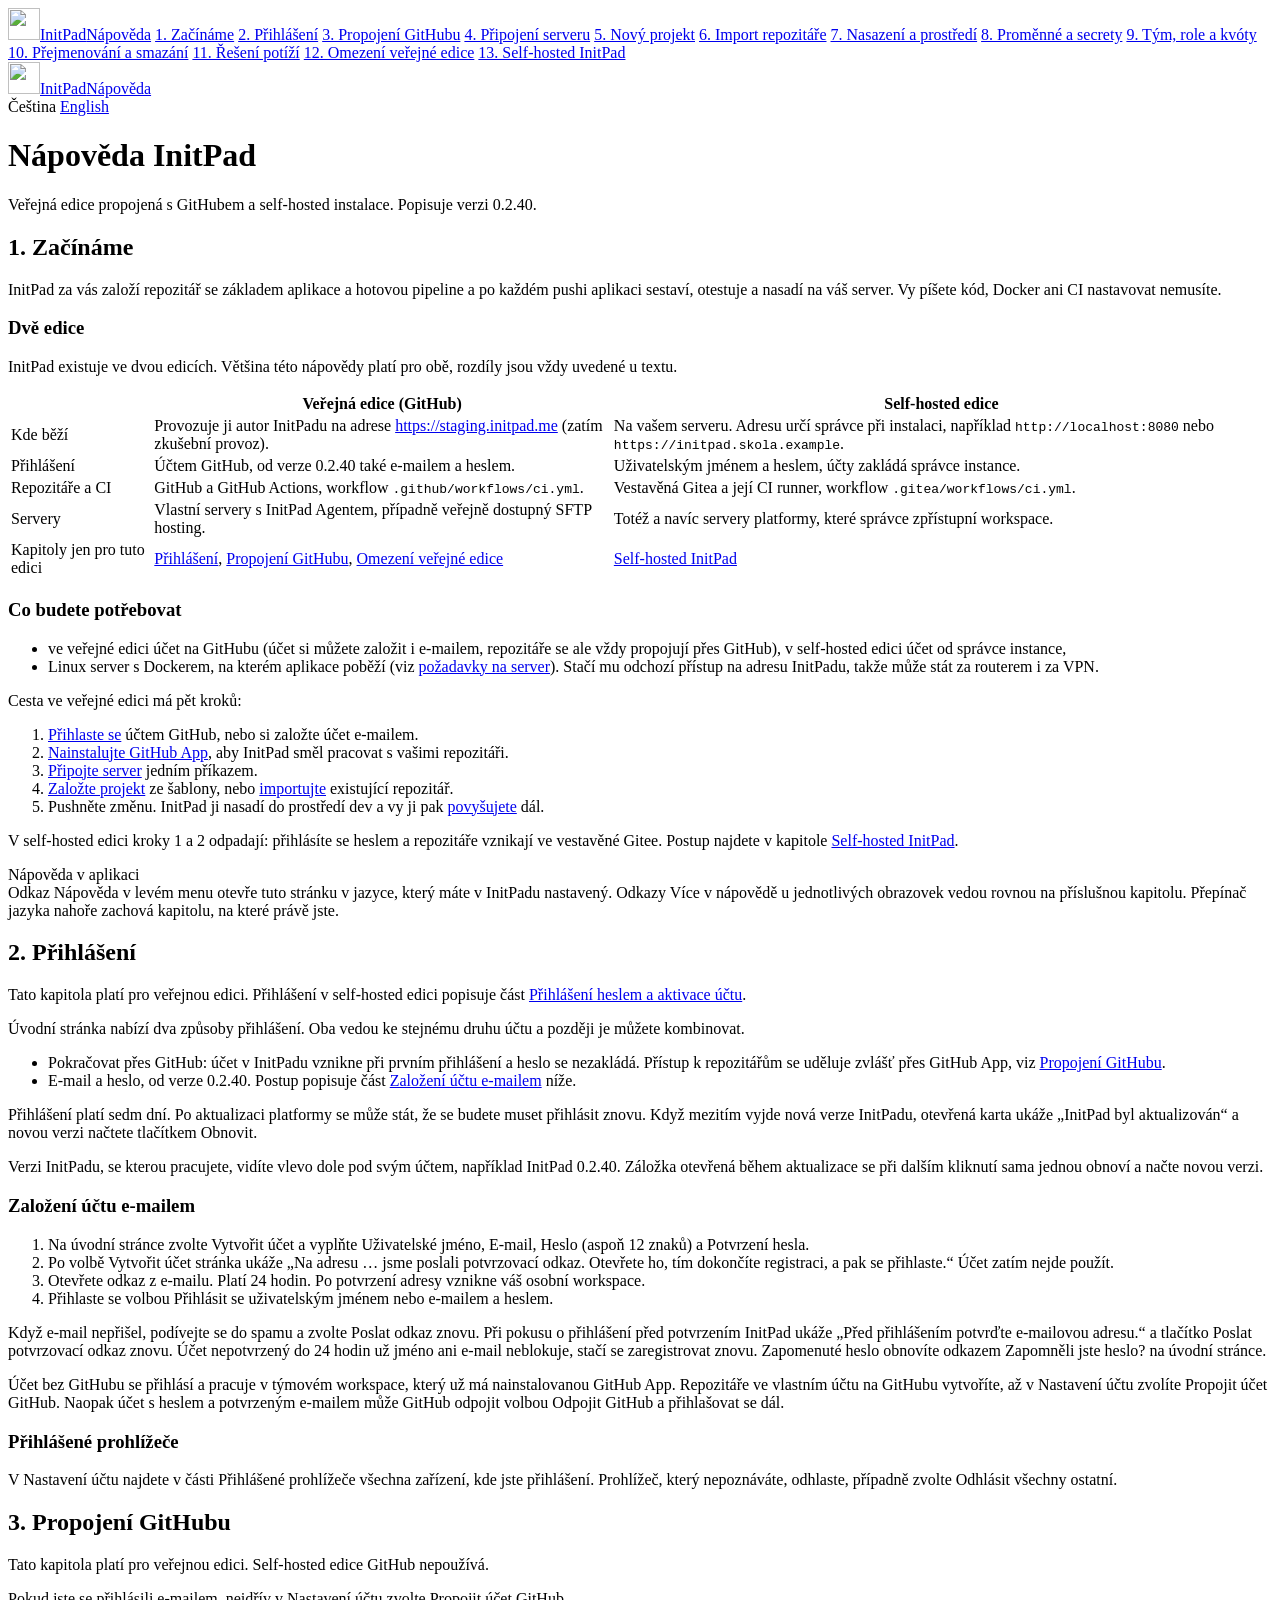
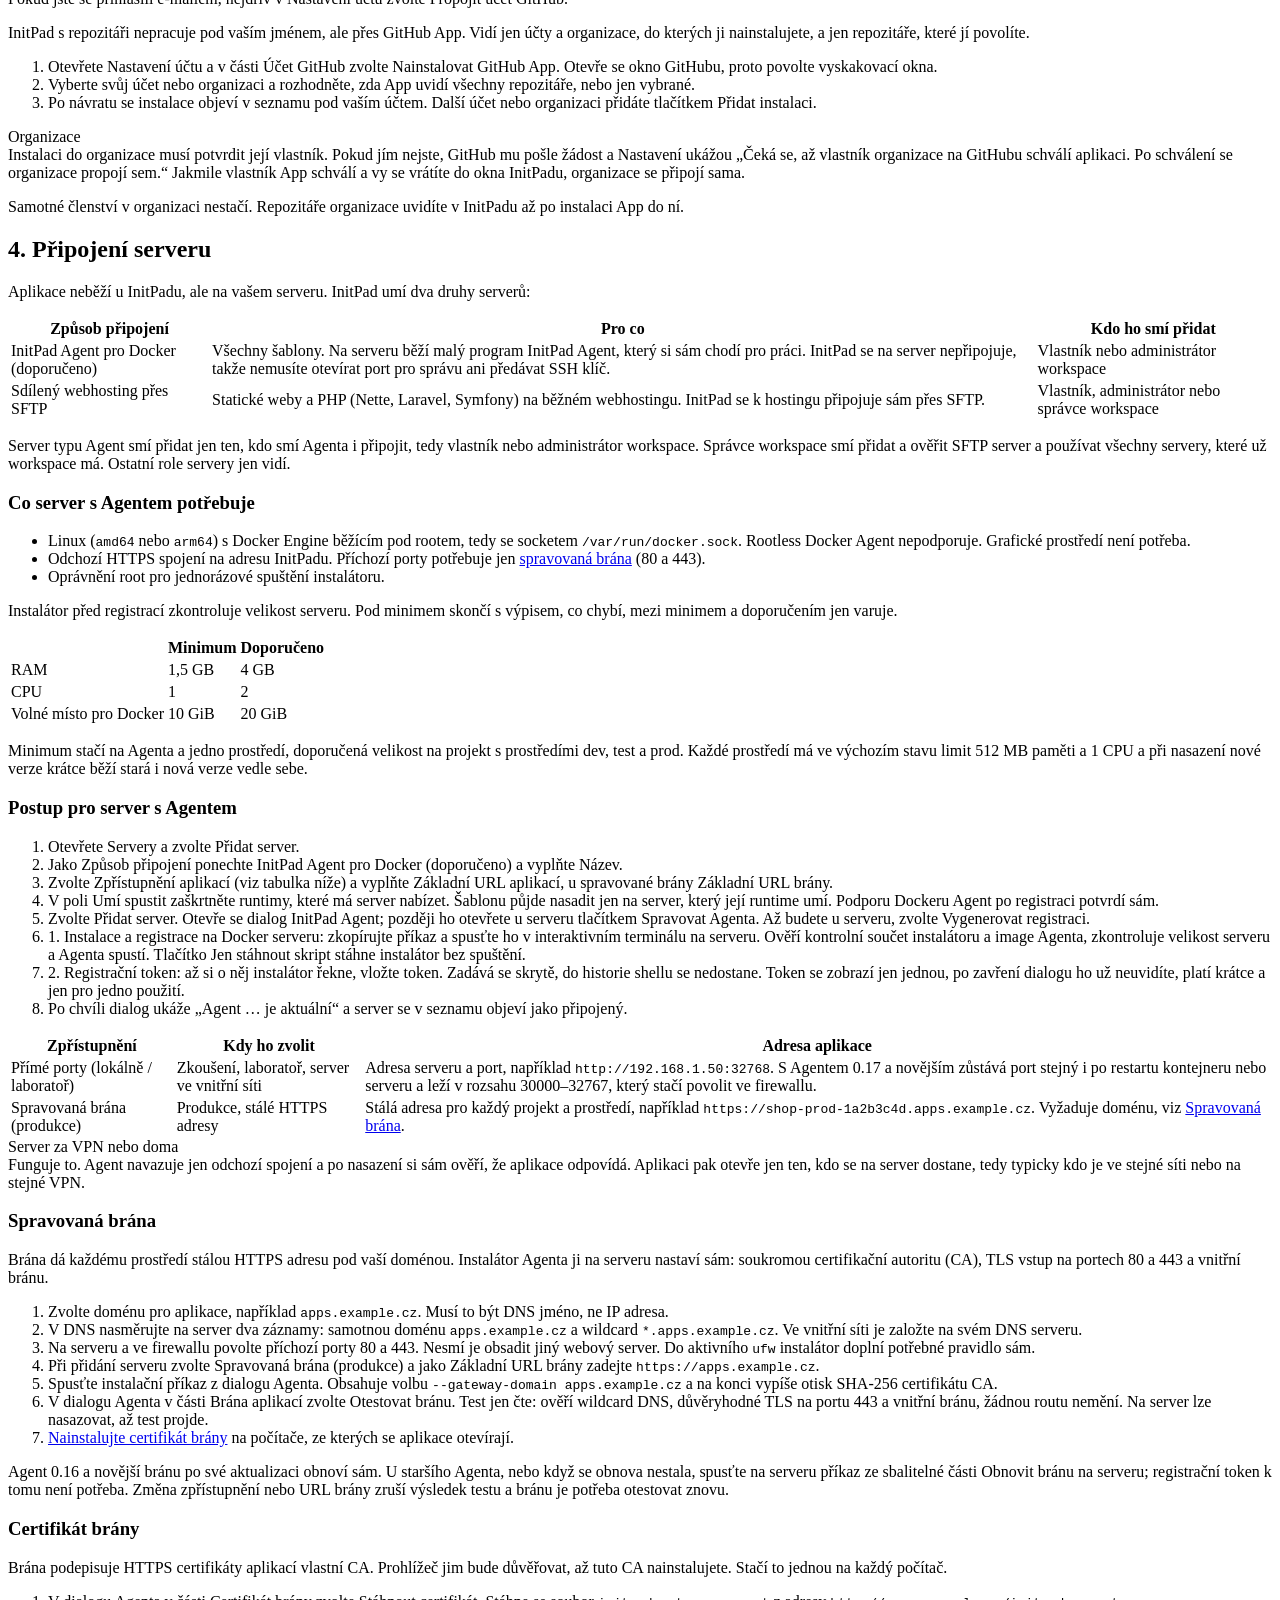
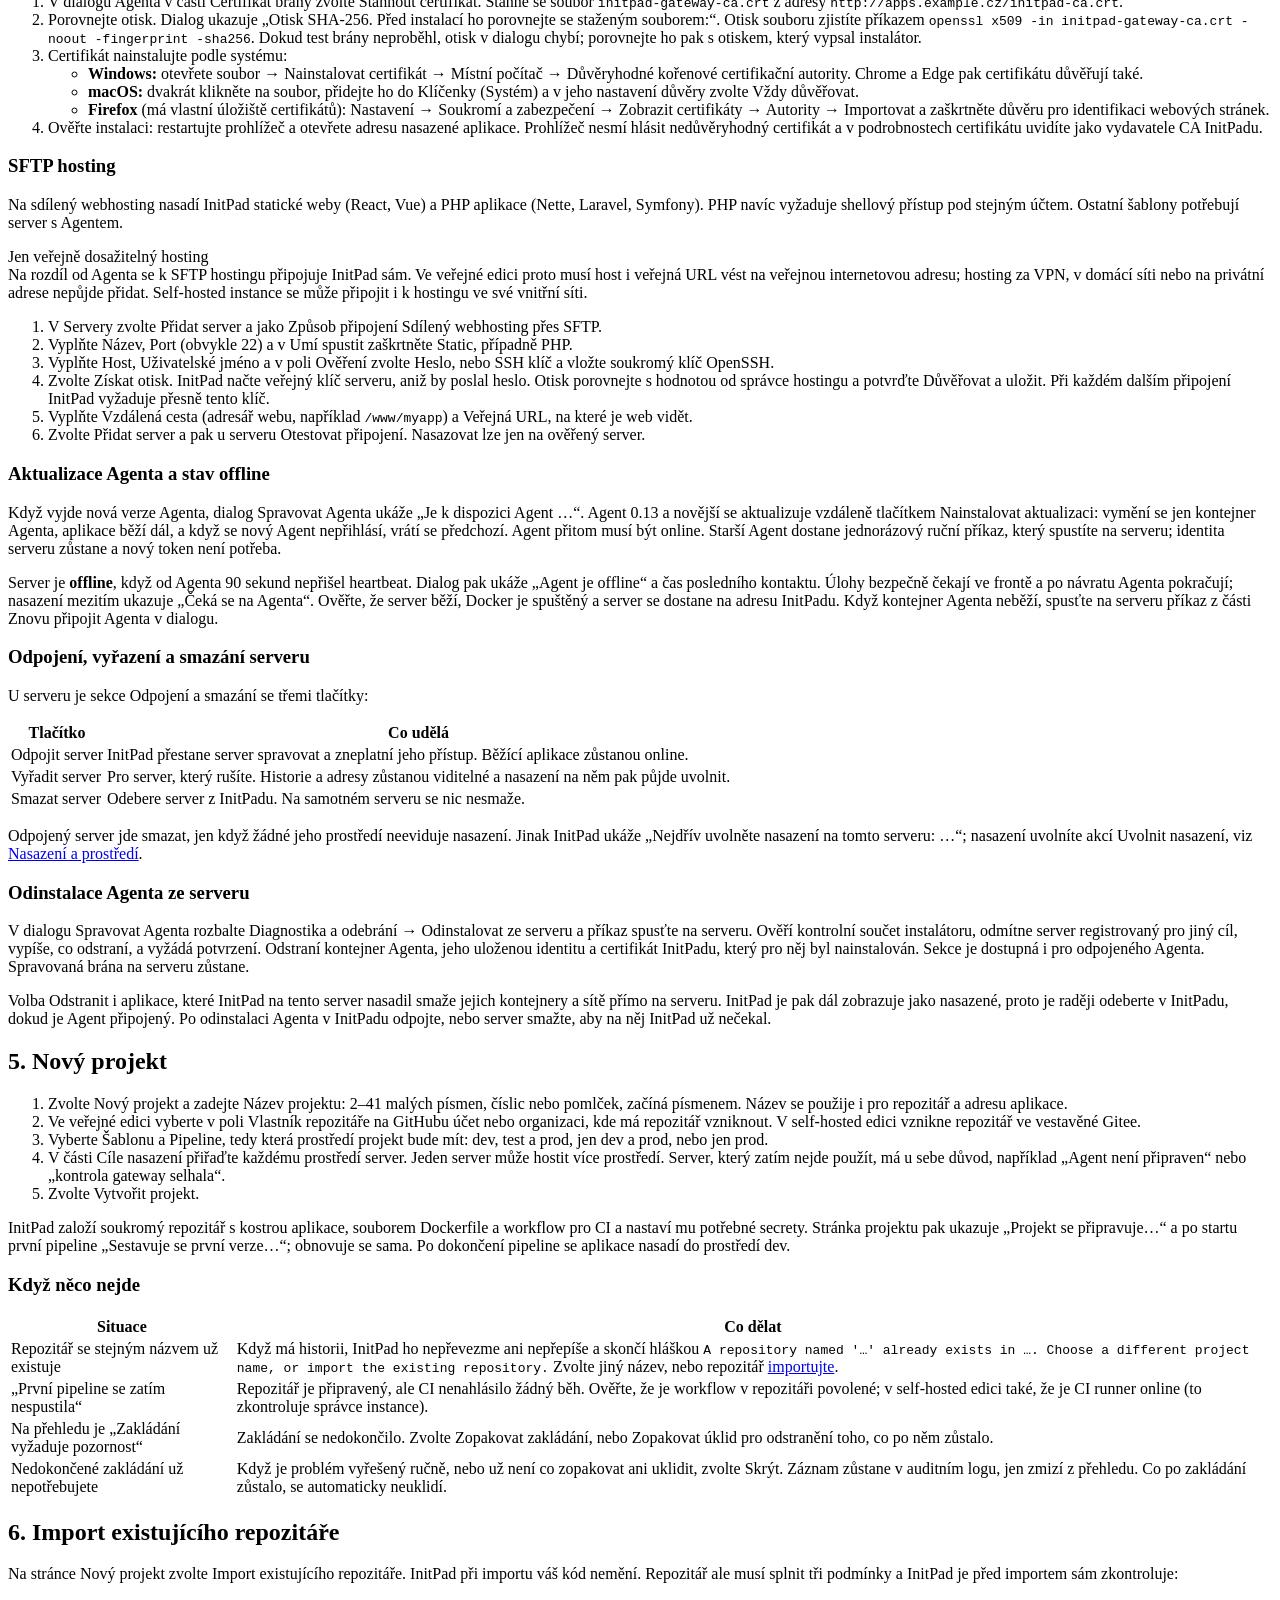
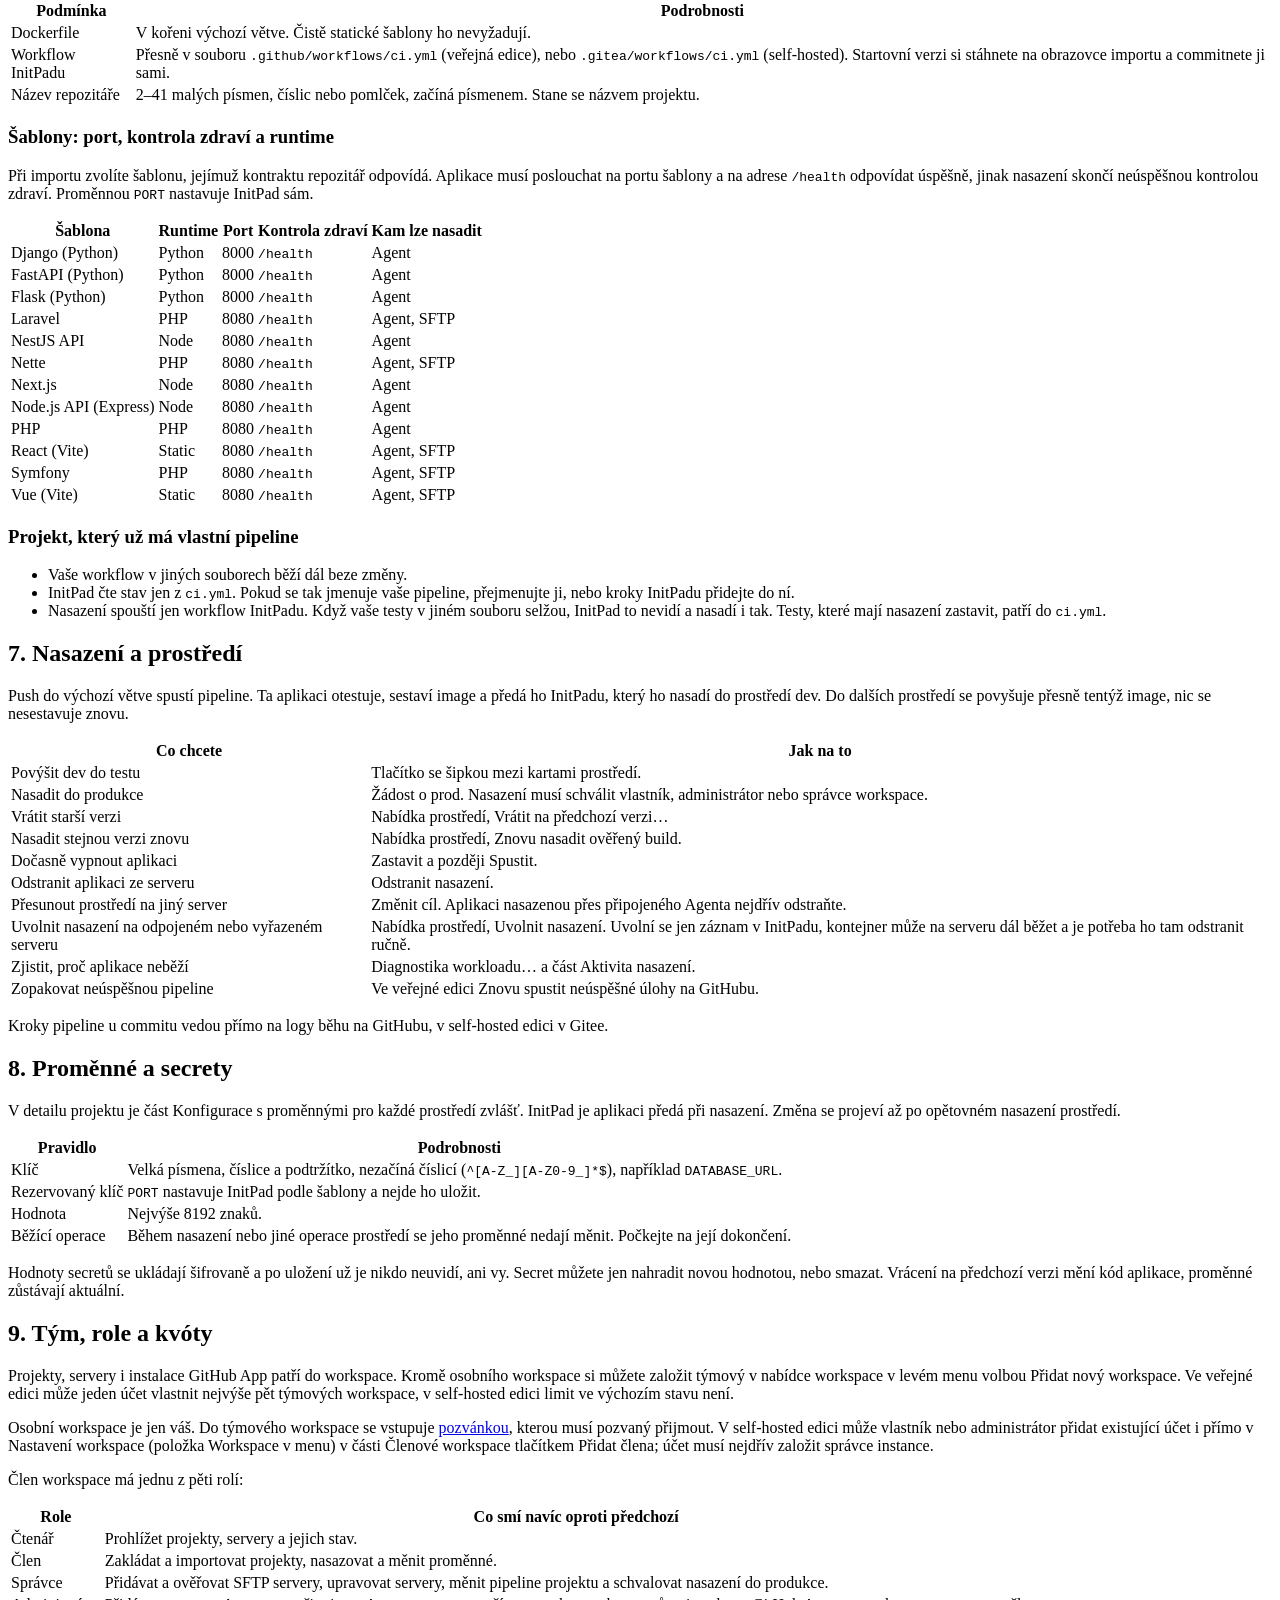
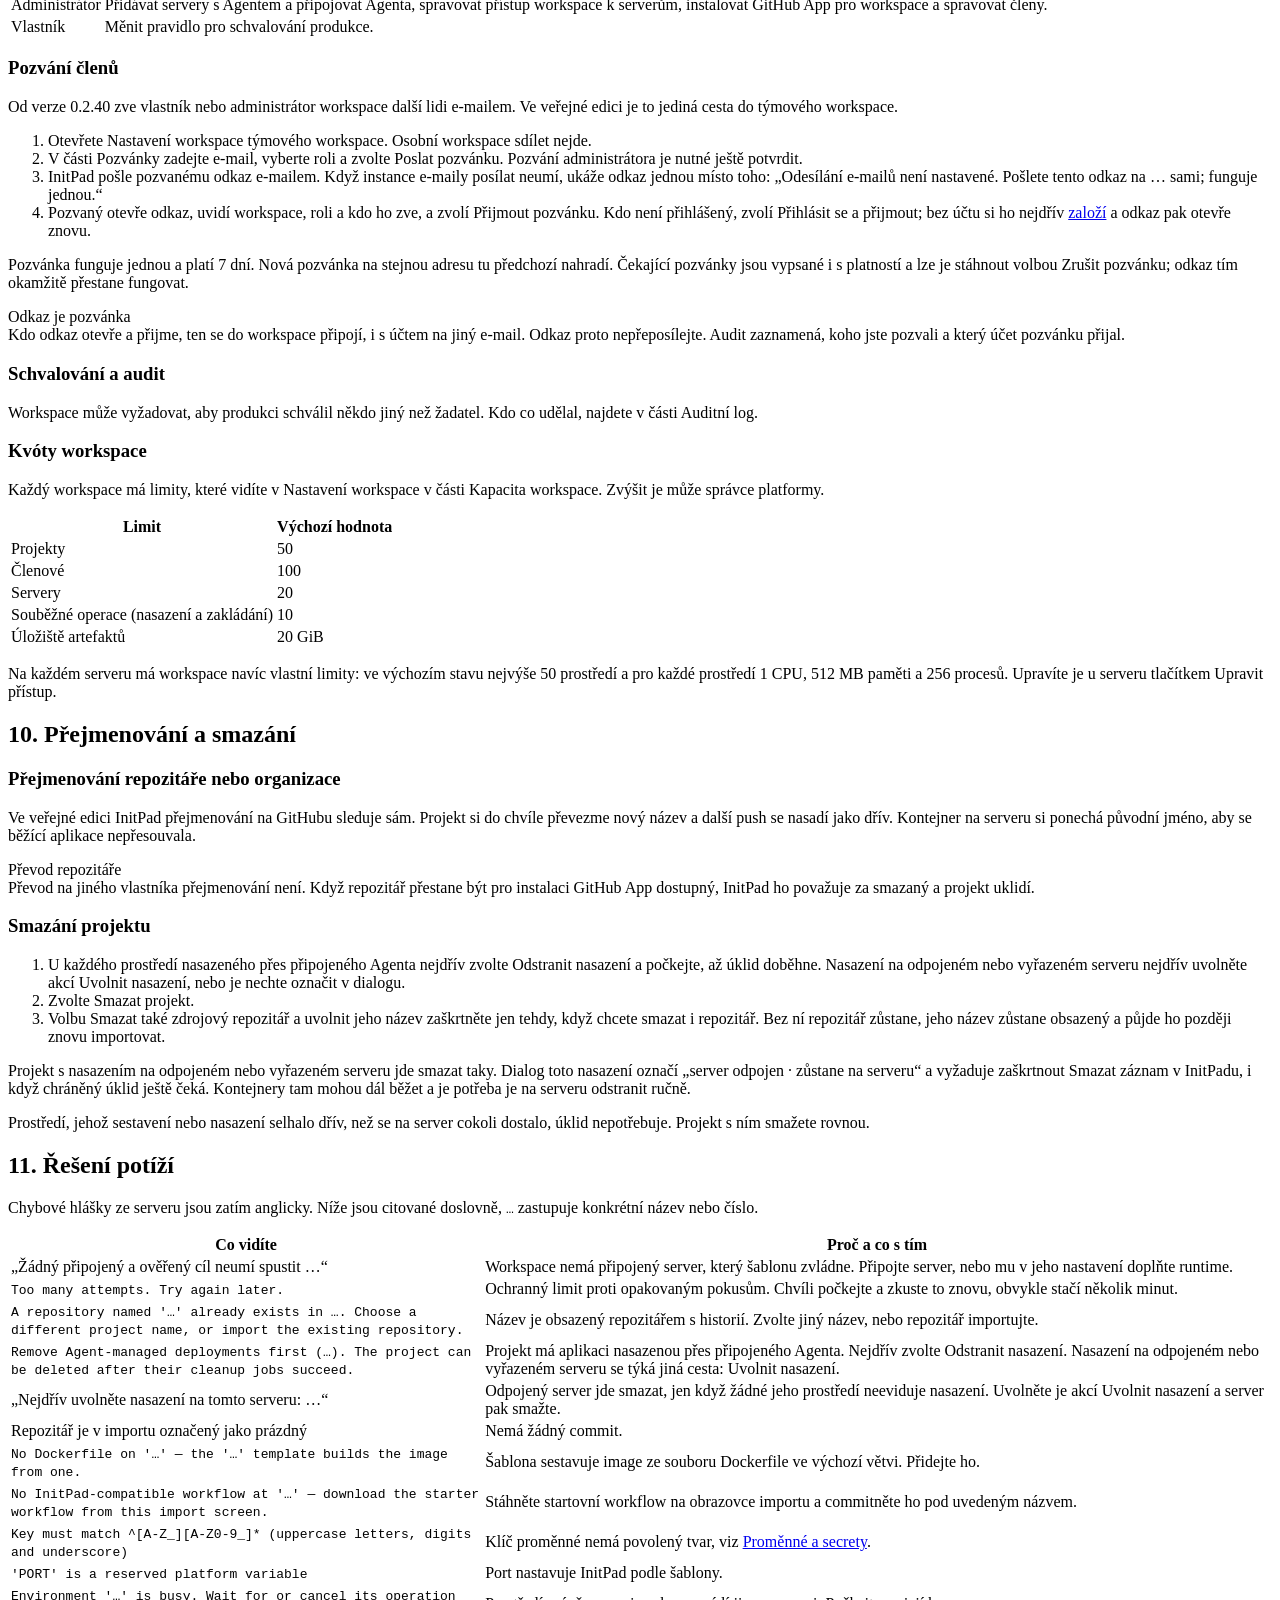
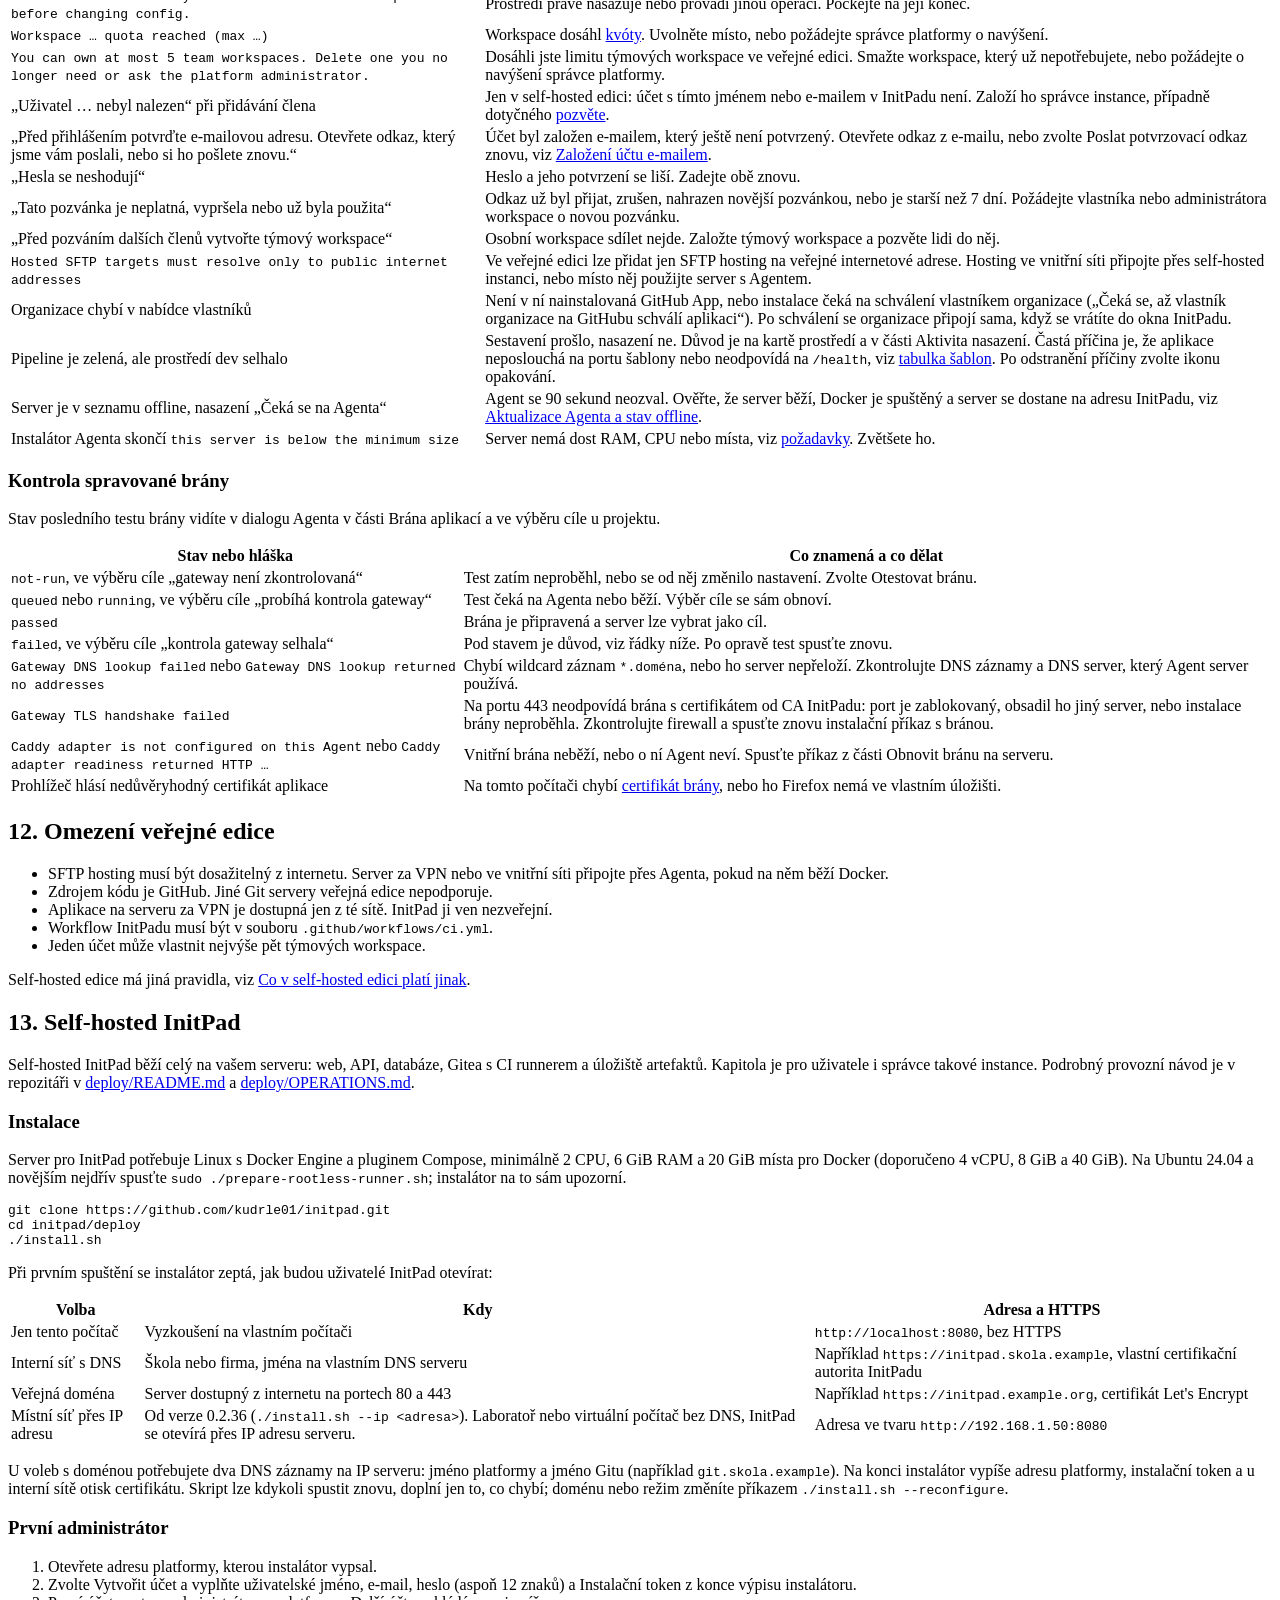
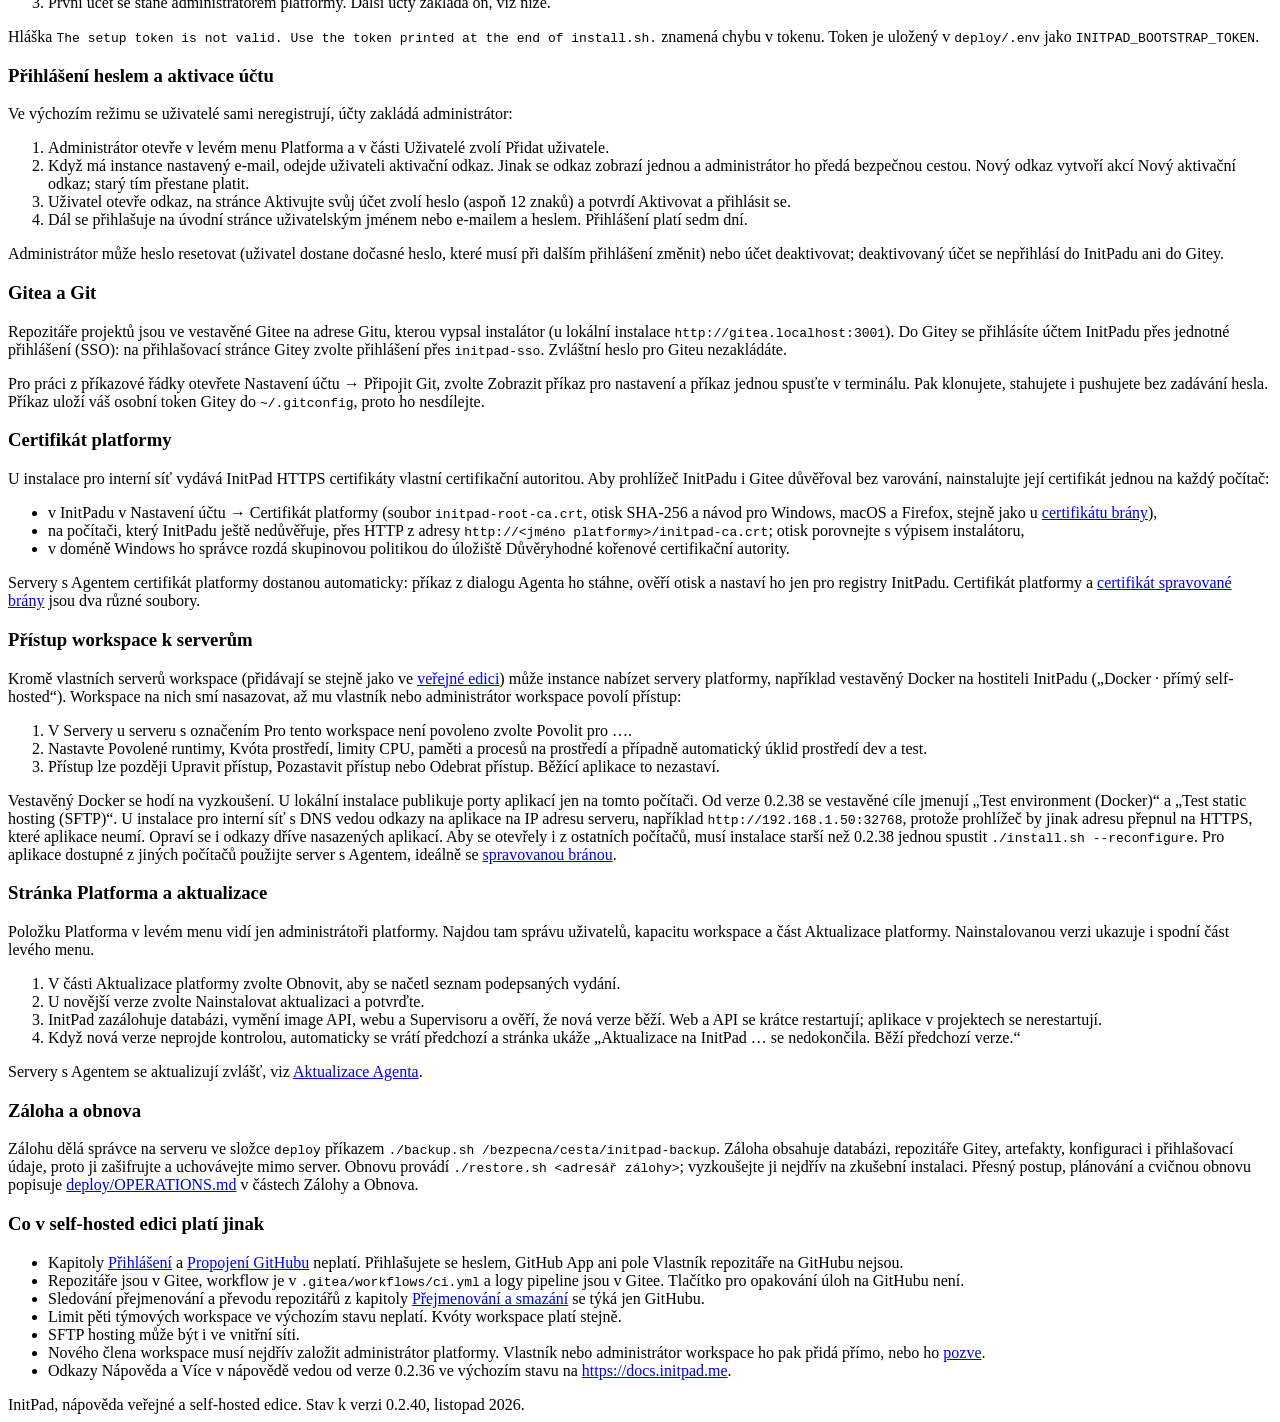
==== public/cs/index.html @ 8e4bff34 "docs: update the help to InitPad 0.2.40 Describe e-mail registration and workspace invitations (ADR-" ====
<!DOCTYPE html>
<html lang="cs">
<head>
<meta charset="utf-8">
<meta name="viewport" content="width=device-width, initial-scale=1">
<title>Nápověda InitPad</title>
<meta name="description" content="Jak v InitPadu propojit GitHub, připojit vlastní server, založit nebo importovat projekt a nasazovat ho. Veřejná edice s GitHubem i self-hosted instalace.">
<link rel="alternate" hreflang="cs" href="/cs/">
<link rel="alternate" hreflang="en" href="/en/">
<link rel="alternate" hreflang="x-default" href="/en/">
<link rel="icon" href="/brand/initpad-icon-32.png" type="image/png" sizes="32x32">
<link rel="alternate icon" href="/favicon.ico">
<link rel="apple-touch-icon" href="/brand/initpad-maskable-512.png">
<link rel="stylesheet" href="/guide.css">
</head>
<body>
<div class="wrap">
<nav class="toc" aria-label="Obsah">
  <a class="logo" href="/cs/"><img src="/brand/initpad-icon-64.png" srcset="/brand/initpad-icon-64.png 1x, /brand/initpad-icon-128.png 2x" width="32" height="32" alt=""><span>InitPad</span><span class="sub">Nápověda</span></a>
  <a href="#getting-started">1. Začínáme</a>
  <a href="#sign-in">2. Přihlášení</a>
  <a href="#github">3. Propojení GitHubu</a>
  <a href="#servers">4. Připojení serveru</a>
  <a href="#new-project">5. Nový projekt</a>
  <a href="#import">6. Import repozitáře</a>
  <a href="#deployments">7. Nasazení a prostředí</a>
  <a href="#variables">8. Proměnné a secrety</a>
  <a href="#team">9. Tým, role a kvóty</a>
  <a href="#rename-delete">10. Přejmenování a smazání</a>
  <a href="#troubleshooting">11. Řešení potíží</a>
  <a href="#limitations">12. Omezení veřejné edice</a>
  <a href="#self-hosted">13. Self-hosted InitPad</a>
</nav>
<main>

<div class="topbar">
  <a class="logo" href="/cs/"><img src="/brand/initpad-icon-64.png" srcset="/brand/initpad-icon-64.png 1x, /brand/initpad-icon-128.png 2x" width="32" height="32" alt=""><span>InitPad</span><span class="sub">Nápověda</span></a>
  <nav class="lang" aria-label="Jazyk">
    <span aria-current="page">Čeština</span>
    <a href="/en/" hreflang="en" lang="en">English</a>
  </nav>
</div>

<h1>Nápověda InitPad</h1>
<p class="subtitle">Veřejná edice propojená s GitHubem a self-hosted instalace. Popisuje verzi 0.2.40.</p>

<h2 id="getting-started">1. Začínáme</h2>
<p>InitPad za vás založí repozitář se základem aplikace a hotovou pipeline a po každém pushi aplikaci sestaví, otestuje a nasadí na váš server. Vy píšete kód, Docker ani CI nastavovat nemusíte.</p>

<h3 id="editions">Dvě edice</h3>
<p>InitPad existuje ve dvou edicích. Většina této nápovědy platí pro obě, rozdíly jsou vždy uvedené u textu.</p>
<div class="scroll"><table>
  <tr><th></th><th>Veřejná edice (GitHub)</th><th>Self-hosted edice</th></tr>
  <tr><td>Kde běží</td><td>Provozuje ji autor InitPadu na adrese <a href="https://staging.initpad.me">https://staging.initpad.me</a> (zatím zkušební provoz).</td><td>Na vašem serveru. Adresu určí správce při instalaci, například <code>http://localhost:8080</code> nebo <code>https://initpad.skola.example</code>.</td></tr>
  <tr><td>Přihlášení</td><td>Účtem GitHub, od verze 0.2.40 také e-mailem a heslem.</td><td>Uživatelským jménem a heslem, účty zakládá správce instance.</td></tr>
  <tr><td>Repozitáře a CI</td><td>GitHub a GitHub Actions, workflow <code>.github/workflows/ci.yml</code>.</td><td>Vestavěná Gitea a její CI runner, workflow <code>.gitea/workflows/ci.yml</code>.</td></tr>
  <tr><td>Servery</td><td>Vlastní servery s InitPad Agentem, případně veřejně dostupný SFTP hosting.</td><td>Totéž a navíc servery platformy, které správce zpřístupní workspace.</td></tr>
  <tr><td>Kapitoly jen pro tuto edici</td><td><a href="#sign-in">Přihlášení</a>, <a href="#github">Propojení GitHubu</a>, <a href="#limitations">Omezení veřejné edice</a></td><td><a href="#self-hosted">Self-hosted InitPad</a></td></tr>
</table></div>

<h3>Co budete potřebovat</h3>
<ul>
  <li>ve veřejné edici účet na GitHubu (účet si můžete založit i e-mailem, repozitáře se ale vždy propojují přes GitHub), v self-hosted edici účet od správce instance,</li>
  <li>Linux server s Dockerem, na kterém aplikace poběží (viz <a href="#server-requirements">požadavky na server</a>). Stačí mu odchozí přístup na adresu InitPadu, takže může stát za routerem i za VPN.</li>
</ul>
<p>Cesta ve veřejné edici má pět kroků:</p>
<ol class="steps">
  <li><a href="#sign-in">Přihlaste se</a> účtem GitHub, nebo si založte účet e-mailem.</li>
  <li><a href="#github">Nainstalujte GitHub App</a>, aby InitPad směl pracovat s vašimi repozitáři.</li>
  <li><a href="#servers">Připojte server</a> jedním příkazem.</li>
  <li><a href="#new-project">Založte projekt</a> ze šablony, nebo <a href="#import">importujte</a> existující repozitář.</li>
  <li>Pushněte změnu. InitPad ji nasadí do prostředí dev a vy ji pak <a href="#deployments">povyšujete</a> dál.</li>
</ol>
<p>V self-hosted edici kroky 1 a 2 odpadají: přihlásíte se heslem a repozitáře vznikají ve vestavěné Gitee. Postup najdete v kapitole <a href="#self-hosted">Self-hosted InitPad</a>.</p>
<div class="box tip"><div class="t">Nápověda v aplikaci</div>
Odkaz <span class="ui">Nápověda</span> v levém menu otevře tuto stránku v jazyce, který máte v InitPadu nastavený. Odkazy <span class="ui">Více v nápovědě</span> u jednotlivých obrazovek vedou rovnou na příslušnou kapitolu. Přepínač jazyka nahoře zachová kapitolu, na které právě jste.</div>

<h2 id="sign-in">2. Přihlášení</h2>
<p>Tato kapitola platí pro veřejnou edici. Přihlášení v self-hosted edici popisuje část <a href="#self-hosted-accounts">Přihlášení heslem a aktivace účtu</a>.</p>
<p>Úvodní stránka nabízí dva způsoby přihlášení. Oba vedou ke stejnému druhu účtu a později je můžete kombinovat.</p>
<ul>
  <li><span class="ui">Pokračovat přes GitHub</span>: účet v InitPadu vznikne při prvním přihlášení a heslo se nezakládá. Přístup k repozitářům se uděluje zvlášť přes GitHub App, viz <a href="#github">Propojení GitHubu</a>.</li>
  <li>E-mail a heslo, od verze 0.2.40. Postup popisuje část <a href="#email-sign-in">Založení účtu e-mailem</a> níže.</li>
</ul>
<p>Přihlášení platí sedm dní. Po aktualizaci platformy se může stát, že se budete muset přihlásit znovu. Když mezitím vyjde nová verze InitPadu, otevřená karta ukáže <q>InitPad byl aktualizován</q> a novou verzi načtete tlačítkem <span class="ui">Obnovit</span>.</p>
<p>Verzi InitPadu, se kterou pracujete, vidíte vlevo dole pod svým účtem, například <span class="ui">InitPad 0.2.40</span>. Záložka otevřená během aktualizace se při dalším kliknutí sama jednou obnoví a načte novou verzi.</p>
<h3 id="email-sign-in">Založení účtu e-mailem</h3>
<ol class="steps">
  <li>Na úvodní stránce zvolte <span class="ui">Vytvořit účet</span> a vyplňte <span class="ui">Uživatelské jméno</span>, <span class="ui">E-mail</span>, <span class="ui">Heslo</span> (aspoň 12 znaků) a <span class="ui">Potvrzení hesla</span>.</li>
  <li>Po volbě <span class="ui">Vytvořit účet</span> stránka ukáže <q>Na adresu … jsme poslali potvrzovací odkaz. Otevřete ho, tím dokončíte registraci, a pak se přihlaste.</q> Účet zatím nejde použít.</li>
  <li>Otevřete odkaz z e-mailu. Platí 24 hodin. Po potvrzení adresy vznikne váš osobní workspace.</li>
  <li>Přihlaste se volbou <span class="ui">Přihlásit se</span> uživatelským jménem nebo e-mailem a heslem.</li>
</ol>
<p>Když e-mail nepřišel, podívejte se do spamu a zvolte <span class="ui">Poslat odkaz znovu</span>. Při pokusu o přihlášení před potvrzením InitPad ukáže <q>Před přihlášením potvrďte e-mailovou adresu.</q> a tlačítko <span class="ui">Poslat potvrzovací odkaz znovu</span>. Účet nepotvrzený do 24 hodin už jméno ani e-mail neblokuje, stačí se zaregistrovat znovu. Zapomenuté heslo obnovíte odkazem <span class="ui">Zapomněli jste heslo?</span> na úvodní stránce.</p>
<p>Účet bez GitHubu se přihlásí a pracuje v týmovém workspace, který už má nainstalovanou GitHub App. Repozitáře ve vlastním účtu na GitHubu vytvoříte, až v <span class="ui">Nastavení účtu</span> zvolíte <span class="ui">Propojit účet GitHub</span>. Naopak účet s heslem a potvrzeným e-mailem může GitHub odpojit volbou <span class="ui">Odpojit GitHub</span> a přihlašovat se dál.</p>

<h3 id="sessions">Přihlášené prohlížeče</h3>
<p>V <span class="ui">Nastavení účtu</span> najdete v části <span class="ui">Přihlášené prohlížeče</span> všechna zařízení, kde jste přihlášení. Prohlížeč, který nepoznáváte, odhlaste, případně zvolte <span class="ui">Odhlásit všechny ostatní</span>.</p>

<h2 id="github">3. Propojení GitHubu</h2>
<p>Tato kapitola platí pro veřejnou edici. Self-hosted edice GitHub nepoužívá.</p>
<p>Pokud jste se přihlásili e-mailem, nejdřív v <span class="ui">Nastavení účtu</span> zvolte <span class="ui">Propojit účet GitHub</span>.</p>
<p>InitPad s repozitáři nepracuje pod vaším jménem, ale přes GitHub App. Vidí jen účty a organizace, do kterých ji nainstalujete, a jen repozitáře, které jí povolíte.</p>
<ol class="steps">
  <li>Otevřete <span class="ui">Nastavení účtu</span> a v části <span class="ui">Účet GitHub</span> zvolte <span class="ui">Nainstalovat GitHub App</span>. Otevře se okno GitHubu, proto povolte vyskakovací okna.</li>
  <li>Vyberte svůj účet nebo organizaci a rozhodněte, zda App uvidí všechny repozitáře, nebo jen vybrané.</li>
  <li>Po návratu se instalace objeví v seznamu pod vaším účtem. Další účet nebo organizaci přidáte tlačítkem <span class="ui">Přidat instalaci</span>.</li>
</ol>
<div class="box why"><div class="t">Organizace</div>
Instalaci do organizace musí potvrdit její vlastník. Pokud jím nejste, GitHub mu pošle žádost a Nastavení ukážou <q>Čeká se, až vlastník organizace na GitHubu schválí aplikaci. Po schválení se organizace propojí sem.</q> Jakmile vlastník App schválí a vy se vrátíte do okna InitPadu, organizace se připojí sama.</div>
<p>Samotné členství v organizaci nestačí. Repozitáře organizace uvidíte v InitPadu až po instalaci App do ní.</p>

<h2 id="servers">4. Připojení serveru</h2>
<p>Aplikace neběží u InitPadu, ale na vašem serveru. InitPad umí dva druhy serverů:</p>
<div class="scroll"><table>
  <tr><th>Způsob připojení</th><th>Pro co</th><th>Kdo ho smí přidat</th></tr>
  <tr><td><span class="ui">InitPad Agent pro Docker (doporučeno)</span></td><td>Všechny šablony. Na serveru běží malý program InitPad Agent, který si sám chodí pro práci. InitPad se na server nepřipojuje, takže nemusíte otevírat port pro správu ani předávat SSH klíč.</td><td>Vlastník nebo administrátor workspace</td></tr>
  <tr><td><span class="ui">Sdílený webhosting přes SFTP</span></td><td>Statické weby a PHP (Nette, Laravel, Symfony) na běžném webhostingu. InitPad se k hostingu připojuje sám přes SFTP.</td><td>Vlastník, administrátor nebo správce workspace</td></tr>
</table></div>
<p>Server typu Agent smí přidat jen ten, kdo smí Agenta i připojit, tedy vlastník nebo administrátor workspace. Správce workspace smí přidat a ověřit SFTP server a používat všechny servery, které už workspace má. Ostatní role servery jen vidí.</p>

<h3 id="server-requirements">Co server s Agentem potřebuje</h3>
<ul>
  <li>Linux (<code>amd64</code> nebo <code>arm64</code>) s Docker Engine běžícím pod rootem, tedy se socketem <code>/var/run/docker.sock</code>. Rootless Docker Agent nepodporuje. Grafické prostředí není potřeba.</li>
  <li>Odchozí HTTPS spojení na adresu InitPadu. Příchozí porty potřebuje jen <a href="#gateway">spravovaná brána</a> (80 a 443).</li>
  <li>Oprávnění root pro jednorázové spuštění instalátoru.</li>
</ul>
<p>Instalátor před registrací zkontroluje velikost serveru. Pod minimem skončí s výpisem, co chybí, mezi minimem a doporučením jen varuje.</p>
<div class="scroll"><table>
  <tr><th></th><th>Minimum</th><th>Doporučeno</th></tr>
  <tr><td>RAM</td><td>1,5 GB</td><td>4 GB</td></tr>
  <tr><td>CPU</td><td>1</td><td>2</td></tr>
  <tr><td>Volné místo pro Docker</td><td>10 GiB</td><td>20 GiB</td></tr>
</table></div>
<p>Minimum stačí na Agenta a jedno prostředí, doporučená velikost na projekt s prostředími dev, test a prod. Každé prostředí má ve výchozím stavu limit 512 MB paměti a 1 CPU a při nasazení nové verze krátce běží stará i nová verze vedle sebe.</p>

<h3 id="agent-install">Postup pro server s Agentem</h3>
<ol class="steps">
  <li>Otevřete <span class="ui">Servery</span> a zvolte <span class="ui">Přidat server</span>.</li>
  <li>Jako <span class="ui">Způsob připojení</span> ponechte <span class="ui">InitPad Agent pro Docker (doporučeno)</span> a vyplňte <span class="ui">Název</span>.</li>
  <li>Zvolte <span class="ui">Zpřístupnění aplikací</span> (viz tabulka níže) a vyplňte <span class="ui">Základní URL aplikací</span>, u spravované brány <span class="ui">Základní URL brány</span>.</li>
  <li>V poli <span class="ui">Umí spustit</span> zaškrtněte runtimy, které má server nabízet. Šablonu půjde nasadit jen na server, který její runtime umí. Podporu Dockeru Agent po registraci potvrdí sám.</li>
  <li>Zvolte <span class="ui">Přidat server</span>. Otevře se dialog <span class="ui">InitPad Agent</span>; později ho otevřete u serveru tlačítkem <span class="ui">Spravovat Agenta</span>. Až budete u serveru, zvolte <span class="ui">Vygenerovat registraci</span>.</li>
  <li><span class="ui">1. Instalace a registrace na Docker serveru</span>: zkopírujte příkaz a spusťte ho v interaktivním terminálu na serveru. Ověří kontrolní součet instalátoru a image Agenta, zkontroluje velikost serveru a Agenta spustí. Tlačítko <span class="ui">Jen stáhnout skript</span> stáhne instalátor bez spuštění.</li>
  <li><span class="ui">2. Registrační token</span>: až si o něj instalátor řekne, vložte token. Zadává se skrytě, do historie shellu se nedostane. Token se zobrazí jen jednou, po zavření dialogu ho už neuvidíte, platí krátce a jen pro jedno použití.</li>
  <li>Po chvíli dialog ukáže <q>Agent … je aktuální</q> a server se v seznamu objeví jako připojený.</li>
</ol>
<div class="scroll"><table>
  <tr><th>Zpřístupnění</th><th>Kdy ho zvolit</th><th>Adresa aplikace</th></tr>
  <tr><td><span class="ui">Přímé porty (lokálně / laboratoř)</span></td><td>Zkoušení, laboratoř, server ve vnitřní síti</td><td>Adresa serveru a port, například <code>http://192.168.1.50:32768</code>. S Agentem 0.17 a novějším zůstává port stejný i po restartu kontejneru nebo serveru a leží v rozsahu 30000–32767, který stačí povolit ve firewallu.</td></tr>
  <tr><td><span class="ui">Spravovaná brána (produkce)</span></td><td>Produkce, stálé HTTPS adresy</td><td>Stálá adresa pro každý projekt a prostředí, například <code>https://shop-prod-1a2b3c4d.apps.example.cz</code>. Vyžaduje doménu, viz <a href="#gateway">Spravovaná brána</a>.</td></tr>
</table></div>
<div class="box tip"><div class="t">Server za VPN nebo doma</div>
Funguje to. Agent navazuje jen odchozí spojení a po nasazení si sám ověří, že aplikace odpovídá. Aplikaci pak otevře jen ten, kdo se na server dostane, tedy typicky kdo je ve stejné síti nebo na stejné VPN.</div>

<h3 id="gateway">Spravovaná brána</h3>
<p>Brána dá každému prostředí stálou HTTPS adresu pod vaší doménou. Instalátor Agenta ji na serveru nastaví sám: soukromou certifikační autoritu (CA), TLS vstup na portech 80 a 443 a vnitřní bránu.</p>
<ol class="steps">
  <li>Zvolte doménu pro aplikace, například <code>apps.example.cz</code>. Musí to být DNS jméno, ne IP adresa.</li>
  <li>V DNS nasměrujte na server dva záznamy: samotnou doménu <code>apps.example.cz</code> a wildcard <code>*.apps.example.cz</code>. Ve vnitřní síti je založte na svém DNS serveru.</li>
  <li>Na serveru a ve firewallu povolte příchozí porty 80 a 443. Nesmí je obsadit jiný webový server. Do aktivního <code>ufw</code> instalátor doplní potřebné pravidlo sám.</li>
  <li>Při přidání serveru zvolte <span class="ui">Spravovaná brána (produkce)</span> a jako <span class="ui">Základní URL brány</span> zadejte <code>https://apps.example.cz</code>.</li>
  <li>Spusťte instalační příkaz z dialogu Agenta. Obsahuje volbu <code>--gateway-domain apps.example.cz</code> a na konci vypíše otisk SHA-256 certifikátu CA.</li>
  <li>V dialogu Agenta v části <span class="ui">Brána aplikací</span> zvolte <span class="ui">Otestovat bránu</span>. Test jen čte: ověří wildcard DNS, důvěryhodné TLS na portu 443 a vnitřní bránu, žádnou routu nemění. Na server lze nasazovat, až test projde.</li>
  <li><a href="#gateway-ca">Nainstalujte certifikát brány</a> na počítače, ze kterých se aplikace otevírají.</li>
</ol>
<p>Agent 0.16 a novější bránu po své aktualizaci obnoví sám. U staršího Agenta, nebo když se obnova nestala, spusťte na serveru příkaz ze sbalitelné části <span class="ui">Obnovit bránu na serveru</span>; registrační token k tomu není potřeba. Změna zpřístupnění nebo URL brány zruší výsledek testu a bránu je potřeba otestovat znovu.</p>

<h3 id="gateway-ca">Certifikát brány</h3>
<p>Brána podepisuje HTTPS certifikáty aplikací vlastní CA. Prohlížeč jim bude důvěřovat, až tuto CA nainstalujete. Stačí to jednou na každý počítač.</p>
<ol class="steps">
  <li>V dialogu Agenta v části <span class="ui">Certifikát brány</span> zvolte <span class="ui">Stáhnout certifikát</span>. Stáhne se soubor <code>initpad-gateway-ca.crt</code> z adresy <code>http://apps.example.cz/initpad-ca.crt</code>.</li>
  <li>Porovnejte otisk. Dialog ukazuje <q>Otisk SHA-256. Před instalací ho porovnejte se staženým souborem:</q>. Otisk souboru zjistíte příkazem <code>openssl x509 -in initpad-gateway-ca.crt -noout -fingerprint -sha256</code>. Dokud test brány neproběhl, otisk v dialogu chybí; porovnejte ho pak s otiskem, který vypsal instalátor.</li>
  <li>Certifikát nainstalujte podle systému:
    <ul>
      <li><b>Windows:</b> otevřete soubor → <span class="ui">Nainstalovat certifikát</span> → <span class="ui">Místní počítač</span> → <span class="ui">Důvěryhodné kořenové certifikační autority</span>. Chrome a Edge pak certifikátu důvěřují také.</li>
      <li><b>macOS:</b> dvakrát klikněte na soubor, přidejte ho do <span class="ui">Klíčenky</span> (<span class="ui">Systém</span>) a v jeho nastavení důvěry zvolte <span class="ui">Vždy důvěřovat</span>.</li>
      <li><b>Firefox</b> (má vlastní úložiště certifikátů): <span class="ui">Nastavení → Soukromí a zabezpečení → Zobrazit certifikáty → Autority → Importovat</span> a zaškrtněte důvěru pro identifikaci webových stránek.</li>
    </ul>
  </li>
  <li>Ověřte instalaci: restartujte prohlížeč a otevřete adresu nasazené aplikace. Prohlížeč nesmí hlásit nedůvěryhodný certifikát a v podrobnostech certifikátu uvidíte jako vydavatele CA InitPadu.</li>
</ol>

<h3 id="sftp">SFTP hosting</h3>
<p>Na sdílený webhosting nasadí InitPad statické weby (React, Vue) a PHP aplikace (Nette, Laravel, Symfony). PHP navíc vyžaduje shellový přístup pod stejným účtem. Ostatní šablony potřebují server s Agentem.</p>
<div class="box warn"><div class="t">Jen veřejně dosažitelný hosting</div>
Na rozdíl od Agenta se k SFTP hostingu připojuje InitPad sám. Ve veřejné edici proto musí host i veřejná URL vést na veřejnou internetovou adresu; hosting za VPN, v domácí síti nebo na privátní adrese nepůjde přidat. Self-hosted instance se může připojit i k hostingu ve své vnitřní síti.</div>
<ol class="steps">
  <li>V <span class="ui">Servery</span> zvolte <span class="ui">Přidat server</span> a jako <span class="ui">Způsob připojení</span> <span class="ui">Sdílený webhosting přes SFTP</span>.</li>
  <li>Vyplňte <span class="ui">Název</span>, <span class="ui">Port</span> (obvykle 22) a v <span class="ui">Umí spustit</span> zaškrtněte Static, případně PHP.</li>
  <li>Vyplňte <span class="ui">Host</span>, <span class="ui">Uživatelské jméno</span> a v poli <span class="ui">Ověření</span> zvolte <span class="ui">Heslo</span>, nebo <span class="ui">SSH klíč</span> a vložte soukromý klíč OpenSSH.</li>
  <li>Zvolte <span class="ui">Získat otisk</span>. InitPad načte veřejný klíč serveru, aniž by poslal heslo. Otisk porovnejte s hodnotou od správce hostingu a potvrďte <span class="ui">Důvěřovat a uložit</span>. Při každém dalším připojení InitPad vyžaduje přesně tento klíč.</li>
  <li>Vyplňte <span class="ui">Vzdálená cesta</span> (adresář webu, například <code>/www/myapp</code>) a <span class="ui">Veřejná URL</span>, na které je web vidět.</li>
  <li>Zvolte <span class="ui">Přidat server</span> a pak u serveru <span class="ui">Otestovat připojení</span>. Nasazovat lze jen na ověřený server.</li>
</ol>

<h3 id="agent-updates">Aktualizace Agenta a stav offline</h3>
<p>Když vyjde nová verze Agenta, dialog <span class="ui">Spravovat Agenta</span> ukáže <q>Je k dispozici Agent …</q>. Agent 0.13 a novější se aktualizuje vzdáleně tlačítkem <span class="ui">Nainstalovat aktualizaci</span>: vymění se jen kontejner Agenta, aplikace běží dál, a když se nový Agent nepřihlásí, vrátí se předchozí. Agent přitom musí být online. Starší Agent dostane jednorázový ruční příkaz, který spustíte na serveru; identita serveru zůstane a nový token není potřeba.</p>
<p>Server je <b>offline</b>, když od Agenta 90 sekund nepřišel heartbeat. Dialog pak ukáže <q>Agent je offline</q> a čas posledního kontaktu. Úlohy bezpečně čekají ve frontě a po návratu Agenta pokračují; nasazení mezitím ukazuje <q>Čeká se na Agenta</q>. Ověřte, že server běží, Docker je spuštěný a server se dostane na adresu InitPadu. Když kontejner Agenta neběží, spusťte na serveru příkaz z části <span class="ui">Znovu připojit Agenta</span> v dialogu.</p>

<h3>Odpojení, vyřazení a smazání serveru</h3>
<p>U serveru je sekce <span class="ui">Odpojení a smazání</span> se třemi tlačítky:</p>
<div class="scroll"><table>
  <tr><th>Tlačítko</th><th>Co udělá</th></tr>
  <tr><td><span class="ui">Odpojit server</span></td><td>InitPad přestane server spravovat a zneplatní jeho přístup. Běžící aplikace zůstanou online.</td></tr>
  <tr><td><span class="ui">Vyřadit server</span></td><td>Pro server, který rušíte. Historie a adresy zůstanou viditelné a nasazení na něm pak půjde uvolnit.</td></tr>
  <tr><td><span class="ui">Smazat server</span></td><td>Odebere server z InitPadu. Na samotném serveru se nic nesmaže.</td></tr>
</table></div>
<p>Odpojený server jde smazat, jen když žádné jeho prostředí neeviduje nasazení. Jinak InitPad ukáže <q>Nejdřív uvolněte nasazení na tomto serveru: …</q>; nasazení uvolníte akcí <span class="ui">Uvolnit nasazení</span>, viz <a href="#deployments">Nasazení a prostředí</a>.</p>

<h3 id="agent-uninstall">Odinstalace Agenta ze serveru</h3>
<p>V dialogu <span class="ui">Spravovat Agenta</span> rozbalte <span class="ui">Diagnostika a odebrání → Odinstalovat ze serveru</span> a příkaz spusťte na serveru. Ověří kontrolní součet instalátoru, odmítne server registrovaný pro jiný cíl, vypíše, co odstraní, a vyžádá potvrzení. Odstraní kontejner Agenta, jeho uloženou identitu a certifikát InitPadu, který pro něj byl nainstalován. Sekce je dostupná i pro odpojeného Agenta. Spravovaná brána na serveru zůstane.</p>
<p>Volba <span class="ui">Odstranit i aplikace, které InitPad na tento server nasadil</span> smaže jejich kontejnery a sítě přímo na serveru. InitPad je pak dál zobrazuje jako nasazené, proto je raději odeberte v InitPadu, dokud je Agent připojený. Po odinstalaci Agenta v InitPadu odpojte, nebo server smažte, aby na něj InitPad už nečekal.</p>

<h2 id="new-project">5. Nový projekt</h2>
<ol class="steps">
  <li>Zvolte <span class="ui">Nový projekt</span> a zadejte <span class="ui">Název projektu</span>: 2–41 malých písmen, číslic nebo pomlček, začíná písmenem. Název se použije i pro repozitář a adresu aplikace.</li>
  <li>Ve veřejné edici vyberte v poli <span class="ui">Vlastník repozitáře na GitHubu</span> účet nebo organizaci, kde má repozitář vzniknout. V self-hosted edici vznikne repozitář ve vestavěné Gitee.</li>
  <li>Vyberte <span class="ui">Šablonu</span> a <span class="ui">Pipeline</span>, tedy která prostředí projekt bude mít: dev, test a prod, jen dev a prod, nebo jen prod.</li>
  <li>V části <span class="ui">Cíle nasazení</span> přiřaďte každému prostředí server. Jeden server může hostit více prostředí. Server, který zatím nejde použít, má u sebe důvod, například <q>Agent není připraven</q> nebo <q>kontrola gateway selhala</q>.</li>
  <li>Zvolte <span class="ui">Vytvořit projekt</span>.</li>
</ol>
<p>InitPad založí soukromý repozitář s kostrou aplikace, souborem Dockerfile a workflow pro CI a nastaví mu potřebné secrety. Stránka projektu pak ukazuje <q>Projekt se připravuje…</q> a po startu první pipeline <q>Sestavuje se první verze…</q>; obnovuje se sama. Po dokončení pipeline se aplikace nasadí do prostředí dev.</p>
<h3>Když něco nejde</h3>
<div class="scroll"><table>
  <tr><th>Situace</th><th>Co dělat</th></tr>
  <tr><td>Repozitář se stejným názvem už existuje</td><td>Když má historii, InitPad ho nepřevezme ani nepřepíše a skončí hláškou <code>A repository named '…' already exists in …. Choose a different project name, or import the existing repository.</code> Zvolte jiný název, nebo repozitář <a href="#import">importujte</a>.</td></tr>
  <tr><td><q>První pipeline se zatím nespustila</q></td><td>Repozitář je připravený, ale CI nenahlásilo žádný běh. Ověřte, že je workflow v repozitáři povolené; v self-hosted edici také, že je CI runner online (to zkontroluje správce instance).</td></tr>
  <tr><td>Na přehledu je <q>Zakládání vyžaduje pozornost</q></td><td>Zakládání se nedokončilo. Zvolte <span class="ui">Zopakovat zakládání</span>, nebo <span class="ui">Zopakovat úklid</span> pro odstranění toho, co po něm zůstalo.</td></tr>
  <tr><td>Nedokončené zakládání už nepotřebujete</td><td>Když je problém vyřešený ručně, nebo už není co zopakovat ani uklidit, zvolte <span class="ui">Skrýt</span>. Záznam zůstane v auditním logu, jen zmizí z přehledu. Co po zakládání zůstalo, se automaticky neuklidí.</td></tr>
</table></div>

<h2 id="import">6. Import existujícího repozitáře</h2>
<p>Na stránce <span class="ui">Nový projekt</span> zvolte <span class="ui">Import existujícího repozitáře</span>. InitPad při importu váš kód nemění. Repozitář ale musí splnit tři podmínky a InitPad je před importem sám zkontroluje:</p>
<div class="scroll"><table>
  <tr><th>Podmínka</th><th>Podrobnosti</th></tr>
  <tr><td>Dockerfile</td><td>V kořeni výchozí větve. Čistě statické šablony ho nevyžadují.</td></tr>
  <tr><td>Workflow InitPadu</td><td>Přesně v souboru <code>.github/workflows/ci.yml</code> (veřejná edice), nebo <code>.gitea/workflows/ci.yml</code> (self-hosted). Startovní verzi si stáhnete na obrazovce importu a commitnete ji sami.</td></tr>
  <tr><td>Název repozitáře</td><td>2–41 malých písmen, číslic nebo pomlček, začíná písmenem. Stane se názvem projektu.</td></tr>
</table></div>

<h3 id="templates">Šablony: port, kontrola zdraví a runtime</h3>
<p>Při importu zvolíte šablonu, jejímuž kontraktu repozitář odpovídá. Aplikace musí poslouchat na portu šablony a na adrese <code>/health</code> odpovídat úspěšně, jinak nasazení skončí neúspěšnou kontrolou zdraví. Proměnnou <code>PORT</code> nastavuje InitPad sám.</p>
<div class="scroll"><table>
  <tr><th>Šablona</th><th>Runtime</th><th>Port</th><th>Kontrola zdraví</th><th>Kam lze nasadit</th></tr>
  <tr><td>Django (Python)</td><td>Python</td><td>8000</td><td><code>/health</code></td><td>Agent</td></tr>
  <tr><td>FastAPI (Python)</td><td>Python</td><td>8000</td><td><code>/health</code></td><td>Agent</td></tr>
  <tr><td>Flask (Python)</td><td>Python</td><td>8000</td><td><code>/health</code></td><td>Agent</td></tr>
  <tr><td>Laravel</td><td>PHP</td><td>8080</td><td><code>/health</code></td><td>Agent, SFTP</td></tr>
  <tr><td>NestJS API</td><td>Node</td><td>8080</td><td><code>/health</code></td><td>Agent</td></tr>
  <tr><td>Nette</td><td>PHP</td><td>8080</td><td><code>/health</code></td><td>Agent, SFTP</td></tr>
  <tr><td>Next.js</td><td>Node</td><td>8080</td><td><code>/health</code></td><td>Agent</td></tr>
  <tr><td>Node.js API (Express)</td><td>Node</td><td>8080</td><td><code>/health</code></td><td>Agent</td></tr>
  <tr><td>PHP</td><td>PHP</td><td>8080</td><td><code>/health</code></td><td>Agent</td></tr>
  <tr><td>React (Vite)</td><td>Static</td><td>8080</td><td><code>/health</code></td><td>Agent, SFTP</td></tr>
  <tr><td>Symfony</td><td>PHP</td><td>8080</td><td><code>/health</code></td><td>Agent, SFTP</td></tr>
  <tr><td>Vue (Vite)</td><td>Static</td><td>8080</td><td><code>/health</code></td><td>Agent, SFTP</td></tr>
</table></div>

<h3>Projekt, který už má vlastní pipeline</h3>
<ul>
  <li>Vaše workflow v jiných souborech běží dál beze změny.</li>
  <li>InitPad čte stav jen z <code>ci.yml</code>. Pokud se tak jmenuje vaše pipeline, přejmenujte ji, nebo kroky InitPadu přidejte do ní.</li>
  <li>Nasazení spouští jen workflow InitPadu. Když vaše testy v jiném souboru selžou, InitPad to nevidí a nasadí i tak. Testy, které mají nasazení zastavit, patří do <code>ci.yml</code>.</li>
</ul>

<h2 id="deployments">7. Nasazení a prostředí</h2>
<p>Push do výchozí větve spustí pipeline. Ta aplikaci otestuje, sestaví image a předá ho InitPadu, který ho nasadí do prostředí dev. Do dalších prostředí se povyšuje přesně tentýž image, nic se nesestavuje znovu.</p>
<div class="scroll"><table>
  <tr><th>Co chcete</th><th>Jak na to</th></tr>
  <tr><td>Povýšit dev do testu</td><td>Tlačítko se šipkou mezi kartami prostředí.</td></tr>
  <tr><td>Nasadit do produkce</td><td><span class="ui">Žádost o prod</span>. Nasazení musí schválit vlastník, administrátor nebo správce workspace.</td></tr>
  <tr><td>Vrátit starší verzi</td><td>Nabídka prostředí, <span class="ui">Vrátit na předchozí verzi…</span></td></tr>
  <tr><td>Nasadit stejnou verzi znovu</td><td>Nabídka prostředí, <span class="ui">Znovu nasadit ověřený build</span>.</td></tr>
  <tr><td>Dočasně vypnout aplikaci</td><td><span class="ui">Zastavit</span> a později <span class="ui">Spustit</span>.</td></tr>
  <tr><td>Odstranit aplikaci ze serveru</td><td><span class="ui">Odstranit nasazení</span>.</td></tr>
  <tr><td>Přesunout prostředí na jiný server</td><td><span class="ui">Změnit cíl</span>. Aplikaci nasazenou přes připojeného Agenta nejdřív odstraňte.</td></tr>
  <tr><td>Uvolnit nasazení na odpojeném nebo vyřazeném serveru</td><td>Nabídka prostředí, <span class="ui">Uvolnit nasazení</span>. Uvolní se jen záznam v InitPadu, kontejner může na serveru dál běžet a je potřeba ho tam odstranit ručně.</td></tr>
  <tr><td>Zjistit, proč aplikace neběží</td><td><span class="ui">Diagnostika workloadu…</span> a část <span class="ui">Aktivita nasazení</span>.</td></tr>
  <tr><td>Zopakovat neúspěšnou pipeline</td><td>Ve veřejné edici <span class="ui">Znovu spustit neúspěšné úlohy na GitHubu</span>.</td></tr>
</table></div>
<p>Kroky pipeline u commitu vedou přímo na logy běhu na GitHubu, v self-hosted edici v Gitee.</p>

<h2 id="variables">8. Proměnné a secrety</h2>
<p>V detailu projektu je část <span class="ui">Konfigurace</span> s proměnnými pro každé prostředí zvlášť. InitPad je aplikaci předá při nasazení. Změna se projeví až po opětovném nasazení prostředí.</p>
<div class="scroll"><table>
  <tr><th>Pravidlo</th><th>Podrobnosti</th></tr>
  <tr><td>Klíč</td><td>Velká písmena, číslice a podtržítko, nezačíná číslicí (<code>^[A-Z_][A-Z0-9_]*$</code>), například <code>DATABASE_URL</code>.</td></tr>
  <tr><td>Rezervovaný klíč</td><td><code>PORT</code> nastavuje InitPad podle šablony a nejde ho uložit.</td></tr>
  <tr><td>Hodnota</td><td>Nejvýše 8192 znaků.</td></tr>
  <tr><td>Běžící operace</td><td>Během nasazení nebo jiné operace prostředí se jeho proměnné nedají měnit. Počkejte na její dokončení.</td></tr>
</table></div>
<p>Hodnoty secretů se ukládají šifrovaně a po uložení už je nikdo neuvidí, ani vy. Secret můžete jen nahradit novou hodnotou, nebo smazat. Vrácení na předchozí verzi mění kód aplikace, proměnné zůstávají aktuální.</p>

<h2 id="team">9. Tým, role a kvóty</h2>
<p>Projekty, servery i instalace GitHub App patří do workspace. Kromě osobního workspace si můžete založit týmový v nabídce workspace v levém menu volbou <span class="ui">Přidat nový workspace</span>. Ve veřejné edici může jeden účet vlastnit nejvýše pět týmových workspace, v self-hosted edici limit ve výchozím stavu není.</p>
<p>Osobní workspace je jen váš. Do týmového workspace se vstupuje <a href="#invitations">pozvánkou</a>, kterou musí pozvaný přijmout. V self-hosted edici může vlastník nebo administrátor přidat existující účet i přímo v <span class="ui">Nastavení workspace</span> (položka <span class="ui">Workspace</span> v menu) v části <span class="ui">Členové workspace</span> tlačítkem <span class="ui">Přidat člena</span>; účet musí nejdřív založit správce instance.</p>
<p>Člen workspace má jednu z pěti rolí:</p>
<div class="scroll"><table>
  <tr><th>Role</th><th>Co smí navíc oproti předchozí</th></tr>
  <tr><td>Čtenář</td><td>Prohlížet projekty, servery a jejich stav.</td></tr>
  <tr><td>Člen</td><td>Zakládat a importovat projekty, nasazovat a měnit proměnné.</td></tr>
  <tr><td>Správce</td><td>Přidávat a ověřovat SFTP servery, upravovat servery, měnit pipeline projektu a schvalovat nasazení do produkce.</td></tr>
  <tr><td>Administrátor</td><td>Přidávat servery s Agentem a připojovat Agenta, spravovat přístup workspace k serverům, instalovat GitHub App pro workspace a spravovat členy.</td></tr>
  <tr><td>Vlastník</td><td>Měnit pravidlo pro schvalování produkce.</td></tr>
</table></div>
<h3 id="invitations">Pozvání členů</h3>
<p>Od verze 0.2.40 zve vlastník nebo administrátor workspace další lidi e-mailem. Ve veřejné edici je to jediná cesta do týmového workspace.</p>
<ol class="steps">
  <li>Otevřete <span class="ui">Nastavení workspace</span> týmového workspace. Osobní workspace sdílet nejde.</li>
  <li>V části <span class="ui">Pozvánky</span> zadejte e-mail, vyberte roli a zvolte <span class="ui">Poslat pozvánku</span>. Pozvání administrátora je nutné ještě potvrdit.</li>
  <li>InitPad pošle pozvanému odkaz e-mailem. Když instance e-maily posílat neumí, ukáže odkaz jednou místo toho: <q>Odesílání e-mailů není nastavené. Pošlete tento odkaz na … sami; funguje jednou.</q></li>
  <li>Pozvaný otevře odkaz, uvidí workspace, roli a kdo ho zve, a zvolí <span class="ui">Přijmout pozvánku</span>. Kdo není přihlášený, zvolí <span class="ui">Přihlásit se a přijmout</span>; bez účtu si ho nejdřív <a href="#email-sign-in">založí</a> a odkaz pak otevře znovu.</li>
</ol>
<p>Pozvánka funguje jednou a platí 7 dní. Nová pozvánka na stejnou adresu tu předchozí nahradí. Čekající pozvánky jsou vypsané i s platností a lze je stáhnout volbou <span class="ui">Zrušit pozvánku</span>; odkaz tím okamžitě přestane fungovat.</p>
<div class="box warn"><div class="t">Odkaz je pozvánka</div>
Kdo odkaz otevře a přijme, ten se do workspace připojí, i s účtem na jiný e-mail. Odkaz proto nepřeposílejte. Audit zaznamená, koho jste pozvali a který účet pozvánku přijal.</div>

<h3 id="approvals">Schvalování a audit</h3>
<p>Workspace může vyžadovat, aby produkci schválil někdo jiný než žadatel. Kdo co udělal, najdete v části <span class="ui">Auditní log</span>.</p>

<h3 id="quotas">Kvóty workspace</h3>
<p>Každý workspace má limity, které vidíte v <span class="ui">Nastavení workspace</span> v části <span class="ui">Kapacita workspace</span>. Zvýšit je může správce platformy.</p>
<div class="scroll"><table>
  <tr><th>Limit</th><th>Výchozí hodnota</th></tr>
  <tr><td>Projekty</td><td>50</td></tr>
  <tr><td>Členové</td><td>100</td></tr>
  <tr><td>Servery</td><td>20</td></tr>
  <tr><td>Souběžné operace (nasazení a zakládání)</td><td>10</td></tr>
  <tr><td>Úložiště artefaktů</td><td>20 GiB</td></tr>
</table></div>
<p>Na každém serveru má workspace navíc vlastní limity: ve výchozím stavu nejvýše 50 prostředí a pro každé prostředí 1 CPU, 512 MB paměti a 256 procesů. Upravíte je u serveru tlačítkem <span class="ui">Upravit přístup</span>.</p>

<h2 id="rename-delete">10. Přejmenování a smazání</h2>
<h3>Přejmenování repozitáře nebo organizace</h3>
<p>Ve veřejné edici InitPad přejmenování na GitHubu sleduje sám. Projekt si do chvíle převezme nový název a další push se nasadí jako dřív. Kontejner na serveru si ponechá původní jméno, aby se běžící aplikace nepřesouvala.</p>
<div class="box warn"><div class="t">Převod repozitáře</div>
Převod na jiného vlastníka přejmenování není. Když repozitář přestane být pro instalaci GitHub App dostupný, InitPad ho považuje za smazaný a projekt uklidí.</div>
<h3>Smazání projektu</h3>
<ol class="steps">
  <li>U každého prostředí nasazeného přes připojeného Agenta nejdřív zvolte <span class="ui">Odstranit nasazení</span> a počkejte, až úklid doběhne. Nasazení na odpojeném nebo vyřazeném serveru nejdřív uvolněte akcí <span class="ui">Uvolnit nasazení</span>, nebo je nechte označit v dialogu.</li>
  <li>Zvolte <span class="ui">Smazat projekt</span>.</li>
  <li>Volbu <span class="ui">Smazat také zdrojový repozitář a uvolnit jeho název</span> zaškrtněte jen tehdy, když chcete smazat i repozitář. Bez ní repozitář zůstane, jeho název zůstane obsazený a půjde ho později znovu importovat.</li>
</ol>
<p>Projekt s nasazením na odpojeném nebo vyřazeném serveru jde smazat taky. Dialog toto nasazení označí <q>server odpojen · zůstane na serveru</q> a vyžaduje zaškrtnout <span class="ui">Smazat záznam v InitPadu, i když chráněný úklid ještě čeká</span>. Kontejnery tam mohou dál běžet a je potřeba je na serveru odstranit ručně.</p>
<p>Prostředí, jehož sestavení nebo nasazení selhalo dřív, než se na server cokoli dostalo, úklid nepotřebuje. Projekt s ním smažete rovnou.</p>

<h2 id="troubleshooting">11. Řešení potíží</h2>
<p>Chybové hlášky ze serveru jsou zatím anglicky. Níže jsou citované doslovně, <code>…</code> zastupuje konkrétní název nebo číslo.</p>
<div class="scroll"><table>
  <tr><th>Co vidíte</th><th>Proč a co s tím</th></tr>
  <tr><td><q>Žádný připojený a ověřený cíl neumí spustit …</q></td><td>Workspace nemá připojený server, který šablonu zvládne. Připojte server, nebo mu v jeho nastavení doplňte runtime.</td></tr>
  <tr><td><code>Too many attempts. Try again later.</code></td><td>Ochranný limit proti opakovaným pokusům. Chvíli počkejte a zkuste to znovu, obvykle stačí několik minut.</td></tr>
  <tr><td><code>A repository named '…' already exists in …. Choose a different project name, or import the existing repository.</code></td><td>Název je obsazený repozitářem s historií. Zvolte jiný název, nebo repozitář importujte.</td></tr>
  <tr><td><code>Remove Agent-managed deployments first (…). The project can be deleted after their cleanup jobs succeed.</code></td><td>Projekt má aplikaci nasazenou přes připojeného Agenta. Nejdřív zvolte Odstranit nasazení. Nasazení na odpojeném nebo vyřazeném serveru se týká jiná cesta: Uvolnit nasazení.</td></tr>
  <tr><td><q>Nejdřív uvolněte nasazení na tomto serveru: …</q></td><td>Odpojený server jde smazat, jen když žádné jeho prostředí neeviduje nasazení. Uvolněte je akcí Uvolnit nasazení a server pak smažte.</td></tr>
  <tr><td>Repozitář je v importu označený jako prázdný</td><td>Nemá žádný commit.</td></tr>
  <tr><td><code>No Dockerfile on '…' — the '…' template builds the image from one.</code></td><td>Šablona sestavuje image ze souboru Dockerfile ve výchozí větvi. Přidejte ho.</td></tr>
  <tr><td><code>No InitPad-compatible workflow at '…' — download the starter workflow from this import screen.</code></td><td>Stáhněte startovní workflow na obrazovce importu a commitněte ho pod uvedeným názvem.</td></tr>
  <tr><td><code>Key must match ^[A-Z_][A-Z0-9_]* (uppercase letters, digits and underscore)</code></td><td>Klíč proměnné nemá povolený tvar, viz <a href="#variables">Proměnné a secrety</a>.</td></tr>
  <tr><td><code>'PORT' is a reserved platform variable</code></td><td>Port nastavuje InitPad podle šablony.</td></tr>
  <tr><td><code>Environment '…' is busy. Wait for or cancel its operation before changing config.</code></td><td>Prostředí právě nasazuje nebo provádí jinou operaci. Počkejte na její konec.</td></tr>
  <tr><td><code>Workspace … quota reached (max …)</code></td><td>Workspace dosáhl <a href="#quotas">kvóty</a>. Uvolněte místo, nebo požádejte správce platformy o navýšení.</td></tr>
  <tr><td><code>You can own at most 5 team workspaces. Delete one you no longer need or ask the platform administrator.</code></td><td>Dosáhli jste limitu týmových workspace ve veřejné edici. Smažte workspace, který už nepotřebujete, nebo požádejte o navýšení správce platformy.</td></tr>
  <tr><td><q>Uživatel … nebyl nalezen</q> při přidávání člena</td><td>Jen v self-hosted edici: účet s tímto jménem nebo e-mailem v InitPadu není. Založí ho správce instance, případně dotyčného <a href="#invitations">pozvěte</a>.</td></tr>
  <tr><td><q>Před přihlášením potvrďte e-mailovou adresu. Otevřete odkaz, který jsme vám poslali, nebo si ho pošlete znovu.</q></td><td>Účet byl založen e-mailem, který ještě není potvrzený. Otevřete odkaz z e-mailu, nebo zvolte Poslat potvrzovací odkaz znovu, viz <a href="#email-sign-in">Založení účtu e-mailem</a>.</td></tr>
  <tr><td><q>Hesla se neshodují</q></td><td>Heslo a jeho potvrzení se liší. Zadejte obě znovu.</td></tr>
  <tr><td><q>Tato pozvánka je neplatná, vypršela nebo už byla použita</q></td><td>Odkaz už byl přijat, zrušen, nahrazen novější pozvánkou, nebo je starší než 7 dní. Požádejte vlastníka nebo administrátora workspace o novou pozvánku.</td></tr>
  <tr><td><q>Před pozváním dalších členů vytvořte týmový workspace</q></td><td>Osobní workspace sdílet nejde. Založte týmový workspace a pozvěte lidi do něj.</td></tr>
  <tr><td><code>Hosted SFTP targets must resolve only to public internet addresses</code></td><td>Ve veřejné edici lze přidat jen SFTP hosting na veřejné internetové adrese. Hosting ve vnitřní síti připojte přes self-hosted instanci, nebo místo něj použijte server s Agentem.</td></tr>
  <tr><td>Organizace chybí v nabídce vlastníků</td><td>Není v ní nainstalovaná GitHub App, nebo instalace čeká na schválení vlastníkem organizace („Čeká se, až vlastník organizace na GitHubu schválí aplikaci“). Po schválení se organizace připojí sama, když se vrátíte do okna InitPadu.</td></tr>
  <tr><td>Pipeline je zelená, ale prostředí dev selhalo</td><td>Sestavení prošlo, nasazení ne. Důvod je na kartě prostředí a v části Aktivita nasazení. Častá příčina je, že aplikace neposlouchá na portu šablony nebo neodpovídá na <code>/health</code>, viz <a href="#templates">tabulka šablon</a>. Po odstranění příčiny zvolte ikonu opakování.</td></tr>
  <tr><td>Server je v seznamu offline, nasazení <q>Čeká se na Agenta</q></td><td>Agent se 90 sekund neozval. Ověřte, že server běží, Docker je spuštěný a server se dostane na adresu InitPadu, viz <a href="#agent-updates">Aktualizace Agenta a stav offline</a>.</td></tr>
  <tr><td>Instalátor Agenta skončí <code>this server is below the minimum size</code></td><td>Server nemá dost RAM, CPU nebo místa, viz <a href="#server-requirements">požadavky</a>. Zvětšete ho.</td></tr>
</table></div>
<h3 id="gateway-troubleshooting">Kontrola spravované brány</h3>
<p>Stav posledního testu brány vidíte v dialogu Agenta v části <span class="ui">Brána aplikací</span> a ve výběru cíle u projektu.</p>
<div class="scroll"><table>
  <tr><th>Stav nebo hláška</th><th>Co znamená a co dělat</th></tr>
  <tr><td><code>not-run</code>, ve výběru cíle <q>gateway není zkontrolovaná</q></td><td>Test zatím neproběhl, nebo se od něj změnilo nastavení. Zvolte Otestovat bránu.</td></tr>
  <tr><td><code>queued</code> nebo <code>running</code>, ve výběru cíle <q>probíhá kontrola gateway</q></td><td>Test čeká na Agenta nebo běží. Výběr cíle se sám obnoví.</td></tr>
  <tr><td><code>passed</code></td><td>Brána je připravená a server lze vybrat jako cíl.</td></tr>
  <tr><td><code>failed</code>, ve výběru cíle <q>kontrola gateway selhala</q></td><td>Pod stavem je důvod, viz řádky níže. Po opravě test spusťte znovu.</td></tr>
  <tr><td><code>Gateway DNS lookup failed</code> nebo <code>Gateway DNS lookup returned no addresses</code></td><td>Chybí wildcard záznam <code>*.doména</code>, nebo ho server nepřeloží. Zkontrolujte DNS záznamy a DNS server, který Agent server používá.</td></tr>
  <tr><td><code>Gateway TLS handshake failed</code></td><td>Na portu 443 neodpovídá brána s certifikátem od CA InitPadu: port je zablokovaný, obsadil ho jiný server, nebo instalace brány neproběhla. Zkontrolujte firewall a spusťte znovu instalační příkaz s bránou.</td></tr>
  <tr><td><code>Caddy adapter is not configured on this Agent</code> nebo <code>Caddy adapter readiness returned HTTP …</code></td><td>Vnitřní brána neběží, nebo o ní Agent neví. Spusťte příkaz z části Obnovit bránu na serveru.</td></tr>
  <tr><td>Prohlížeč hlásí nedůvěryhodný certifikát aplikace</td><td>Na tomto počítači chybí <a href="#gateway-ca">certifikát brány</a>, nebo ho Firefox nemá ve vlastním úložišti.</td></tr>
</table></div>

<h2 id="limitations">12. Omezení veřejné edice</h2>
<ul>
  <li>SFTP hosting musí být dosažitelný z internetu. Server za VPN nebo ve vnitřní síti připojte přes Agenta, pokud na něm běží Docker.</li>
  <li>Zdrojem kódu je GitHub. Jiné Git servery veřejná edice nepodporuje.</li>
  <li>Aplikace na serveru za VPN je dostupná jen z té sítě. InitPad ji ven nezveřejní.</li>
  <li>Workflow InitPadu musí být v souboru <code>.github/workflows/ci.yml</code>.</li>
  <li>Jeden účet může vlastnit nejvýše pět týmových workspace.</li>
</ul>
<p>Self-hosted edice má jiná pravidla, viz <a href="#self-hosted-differences">Co v self-hosted edici platí jinak</a>.</p>

<h2 id="self-hosted">13. Self-hosted InitPad</h2>
<p>Self-hosted InitPad běží celý na vašem serveru: web, API, databáze, Gitea s CI runnerem a úložiště artefaktů. Kapitola je pro uživatele i správce takové instance. Podrobný provozní návod je v repozitáři v <a href="https://github.com/kudrle01/initpad/blob/main/deploy/README.md">deploy/README.md</a> a <a href="https://github.com/kudrle01/initpad/blob/main/deploy/OPERATIONS.md">deploy/OPERATIONS.md</a>.</p>

<h3 id="self-hosted-install">Instalace</h3>
<p>Server pro InitPad potřebuje Linux s Docker Engine a pluginem Compose, minimálně 2 CPU, 6 GiB RAM a 20 GiB místa pro Docker (doporučeno 4 vCPU, 8 GiB a 40 GiB). Na Ubuntu 24.04 a novějším nejdřív spusťte <code>sudo ./prepare-rootless-runner.sh</code>; instalátor na to sám upozorní.</p>
<pre><code>git clone https://github.com/kudrle01/initpad.git
cd initpad/deploy
./install.sh</code></pre>
<p>Při prvním spuštění se instalátor zeptá, jak budou uživatelé InitPad otevírat:</p>
<div class="scroll"><table>
  <tr><th>Volba</th><th>Kdy</th><th>Adresa a HTTPS</th></tr>
  <tr><td>Jen tento počítač</td><td>Vyzkoušení na vlastním počítači</td><td><code>http://localhost:8080</code>, bez HTTPS</td></tr>
  <tr><td>Interní síť s DNS</td><td>Škola nebo firma, jména na vlastním DNS serveru</td><td>Například <code>https://initpad.skola.example</code>, vlastní certifikační autorita InitPadu</td></tr>
  <tr><td>Veřejná doména</td><td>Server dostupný z internetu na portech 80 a 443</td><td>Například <code>https://initpad.example.org</code>, certifikát Let's Encrypt</td></tr>
  <tr><td>Místní síť přes IP adresu</td><td>Od verze 0.2.36 (<code>./install.sh --ip &lt;adresa&gt;</code>). Laboratoř nebo virtuální počítač bez DNS, InitPad se otevírá přes IP adresu serveru.</td><td>Adresa ve tvaru <code>http://192.168.1.50:8080</code></td></tr>
</table></div>
<p>U voleb s doménou potřebujete dva DNS záznamy na IP serveru: jméno platformy a jméno Gitu (například <code>git.skola.example</code>). Na konci instalátor vypíše adresu platformy, instalační token a u interní sítě otisk certifikátu. Skript lze kdykoli spustit znovu, doplní jen to, co chybí; doménu nebo režim změníte příkazem <code>./install.sh --reconfigure</code>.</p>

<h3 id="self-hosted-admin">První administrátor</h3>
<ol class="steps">
  <li>Otevřete adresu platformy, kterou instalátor vypsal.</li>
  <li>Zvolte <span class="ui">Vytvořit účet</span> a vyplňte uživatelské jméno, e-mail, heslo (aspoň 12 znaků) a <span class="ui">Instalační token</span> z konce výpisu instalátoru.</li>
  <li>První účet se stane administrátorem platformy. Další účty zakládá on, viz níže.</li>
</ol>
<p>Hláška <code>The setup token is not valid. Use the token printed at the end of install.sh.</code> znamená chybu v tokenu. Token je uložený v <code>deploy/.env</code> jako <code>INITPAD_BOOTSTRAP_TOKEN</code>.</p>

<h3 id="self-hosted-accounts">Přihlášení heslem a aktivace účtu</h3>
<p>Ve výchozím režimu se uživatelé sami neregistrují, účty zakládá administrátor:</p>
<ol class="steps">
  <li>Administrátor otevře v levém menu <span class="ui">Platforma</span> a v části <span class="ui">Uživatelé</span> zvolí <span class="ui">Přidat uživatele</span>.</li>
  <li>Když má instance nastavený e-mail, odejde uživateli aktivační odkaz. Jinak se odkaz zobrazí jednou a administrátor ho předá bezpečnou cestou. Nový odkaz vytvoří akcí <span class="ui">Nový aktivační odkaz</span>; starý tím přestane platit.</li>
  <li>Uživatel otevře odkaz, na stránce <span class="ui">Aktivujte svůj účet</span> zvolí heslo (aspoň 12 znaků) a potvrdí <span class="ui">Aktivovat a přihlásit se</span>.</li>
  <li>Dál se přihlašuje na úvodní stránce uživatelským jménem nebo e-mailem a heslem. Přihlášení platí sedm dní.</li>
</ol>
<p>Administrátor může heslo resetovat (uživatel dostane dočasné heslo, které musí při dalším přihlášení změnit) nebo účet deaktivovat; deaktivovaný účet se nepřihlásí do InitPadu ani do Gitey.</p>

<h3 id="self-hosted-gitea">Gitea a Git</h3>
<p>Repozitáře projektů jsou ve vestavěné Gitee na adrese Gitu, kterou vypsal instalátor (u lokální instalace <code>http://gitea.localhost:3001</code>). Do Gitey se přihlásíte účtem InitPadu přes jednotné přihlášení (SSO): na přihlašovací stránce Gitey zvolte přihlášení přes <code>initpad-sso</code>. Zvláštní heslo pro Giteu nezakládáte.</p>
<p>Pro práci z příkazové řádky otevřete <span class="ui">Nastavení účtu → Připojit Git</span>, zvolte <span class="ui">Zobrazit příkaz pro nastavení</span> a příkaz jednou spusťte v terminálu. Pak klonujete, stahujete i pushujete bez zadávání hesla. Příkaz uloží váš osobní token Gitey do <code>~/.gitconfig</code>, proto ho nesdílejte.</p>

<h3 id="self-hosted-certificate">Certifikát platformy</h3>
<p>U instalace pro interní síť vydává InitPad HTTPS certifikáty vlastní certifikační autoritou. Aby prohlížeč InitPadu i Gitee důvěřoval bez varování, nainstalujte její certifikát jednou na každý počítač:</p>
<ul>
  <li>v InitPadu v <span class="ui">Nastavení účtu → Certifikát platformy</span> (soubor <code>initpad-root-ca.crt</code>, otisk SHA-256 a návod pro Windows, macOS a Firefox, stejně jako u <a href="#gateway-ca">certifikátu brány</a>),</li>
  <li>na počítači, který InitPadu ještě nedůvěřuje, přes HTTP z adresy <code>http://&lt;jméno platformy&gt;/initpad-ca.crt</code>; otisk porovnejte s výpisem instalátoru,</li>
  <li>v doméně Windows ho správce rozdá skupinovou politikou do úložiště <span class="ui">Důvěryhodné kořenové certifikační autority</span>.</li>
</ul>
<p>Servery s Agentem certifikát platformy dostanou automaticky: příkaz z dialogu Agenta ho stáhne, ověří otisk a nastaví ho jen pro registry InitPadu. Certifikát platformy a <a href="#gateway-ca">certifikát spravované brány</a> jsou dva různé soubory.</p>

<h3 id="self-hosted-servers">Přístup workspace k serverům</h3>
<p>Kromě vlastních serverů workspace (přidávají se stejně jako ve <a href="#servers">veřejné edici</a>) může instance nabízet servery platformy, například vestavěný Docker na hostiteli InitPadu (<q>Docker · přímý self-hosted</q>). Workspace na nich smí nasazovat, až mu vlastník nebo administrátor workspace povolí přístup:</p>
<ol class="steps">
  <li>V <span class="ui">Servery</span> u serveru s označením <span class="ui">Pro tento workspace není povoleno</span> zvolte <span class="ui">Povolit pro …</span>.</li>
  <li>Nastavte <span class="ui">Povolené runtimy</span>, <span class="ui">Kvóta prostředí</span>, limity CPU, paměti a procesů na prostředí a případně automatický úklid prostředí dev a test.</li>
  <li>Přístup lze později <span class="ui">Upravit přístup</span>, <span class="ui">Pozastavit přístup</span> nebo <span class="ui">Odebrat přístup</span>. Běžící aplikace to nezastaví.</li>
</ol>
<p>Vestavěný Docker se hodí na vyzkoušení. U lokální instalace publikuje porty aplikací jen na tomto počítači. Od verze 0.2.38 se vestavěné cíle jmenují <q>Test environment (Docker)</q> a <q>Test static hosting (SFTP)</q>. U instalace pro interní síť s DNS vedou odkazy na aplikace na IP adresu serveru, například <code>http://192.168.1.50:32768</code>, protože prohlížeč by jinak adresu přepnul na HTTPS, které aplikace neumí. Opraví se i odkazy dříve nasazených aplikací. Aby se otevřely i z ostatních počítačů, musí instalace starší než 0.2.38 jednou spustit <code>./install.sh --reconfigure</code>. Pro aplikace dostupné z jiných počítačů použijte server s Agentem, ideálně se <a href="#gateway">spravovanou bránou</a>.</p>

<h3 id="self-hosted-updates">Stránka Platforma a aktualizace</h3>
<p>Položku <span class="ui">Platforma</span> v levém menu vidí jen administrátoři platformy. Najdou tam správu uživatelů, kapacitu workspace a část <span class="ui">Aktualizace platformy</span>. Nainstalovanou verzi ukazuje i spodní část levého menu.</p>
<ol class="steps">
  <li>V části <span class="ui">Aktualizace platformy</span> zvolte <span class="ui">Obnovit</span>, aby se načetl seznam podepsaných vydání.</li>
  <li>U novější verze zvolte <span class="ui">Nainstalovat aktualizaci</span> a potvrďte.</li>
  <li>InitPad zazálohuje databázi, vymění image API, webu a Supervisoru a ověří, že nová verze běží. Web a API se krátce restartují; aplikace v projektech se nerestartují.</li>
  <li>Když nová verze neprojde kontrolou, automaticky se vrátí předchozí a stránka ukáže <q>Aktualizace na InitPad … se nedokončila. Běží předchozí verze.</q></li>
</ol>
<p>Servery s Agentem se aktualizují zvlášť, viz <a href="#agent-updates">Aktualizace Agenta</a>.</p>

<h3 id="self-hosted-backup">Záloha a obnova</h3>
<p>Zálohu dělá správce na serveru ve složce <code>deploy</code> příkazem <code>./backup.sh /bezpecna/cesta/initpad-backup</code>. Záloha obsahuje databázi, repozitáře Gitey, artefakty, konfiguraci i přihlašovací údaje, proto ji zašifrujte a uchovávejte mimo server. Obnovu provádí <code>./restore.sh &lt;adresář zálohy&gt;</code>; vyzkoušejte ji nejdřív na zkušební instalaci. Přesný postup, plánování a cvičnou obnovu popisuje <a href="https://github.com/kudrle01/initpad/blob/main/deploy/OPERATIONS.md">deploy/OPERATIONS.md</a> v částech Zálohy a Obnova.</p>

<h3 id="self-hosted-differences">Co v self-hosted edici platí jinak</h3>
<ul>
  <li>Kapitoly <a href="#sign-in">Přihlášení</a> a <a href="#github">Propojení GitHubu</a> neplatí. Přihlašujete se heslem, GitHub App ani pole Vlastník repozitáře na GitHubu nejsou.</li>
  <li>Repozitáře jsou v Gitee, workflow je v <code>.gitea/workflows/ci.yml</code> a logy pipeline jsou v Gitee. Tlačítko pro opakování úloh na GitHubu není.</li>
  <li>Sledování přejmenování a převodu repozitářů z kapitoly <a href="#rename-delete">Přejmenování a smazání</a> se týká jen GitHubu.</li>
  <li>Limit pěti týmových workspace ve výchozím stavu neplatí. Kvóty workspace platí stejně.</li>
  <li>SFTP hosting může být i ve vnitřní síti.</li>
  <li>Nového člena workspace musí nejdřív založit administrátor platformy. Vlastník nebo administrátor workspace ho pak přidá přímo, nebo ho <a href="#invitations">pozve</a>.</li>
  <li>Odkazy <span class="ui">Nápověda</span> a <span class="ui">Více v nápovědě</span> vedou od verze 0.2.36 ve výchozím stavu na <a href="https://docs.initpad.me">https://docs.initpad.me</a>.</li>
</ul>

<footer>InitPad, nápověda veřejné a self-hosted edice. Stav k verzi 0.2.40, listopad 2026.</footer>
</main>
</div>
<script>(function(){var a=document.querySelector('.lang a[hreflang]');if(!a)return;var b=a.getAttribute('href');function u(){a.setAttribute('href',b+location.hash);}u();addEventListener('hashchange',u);})();</script>
</body>
</html>
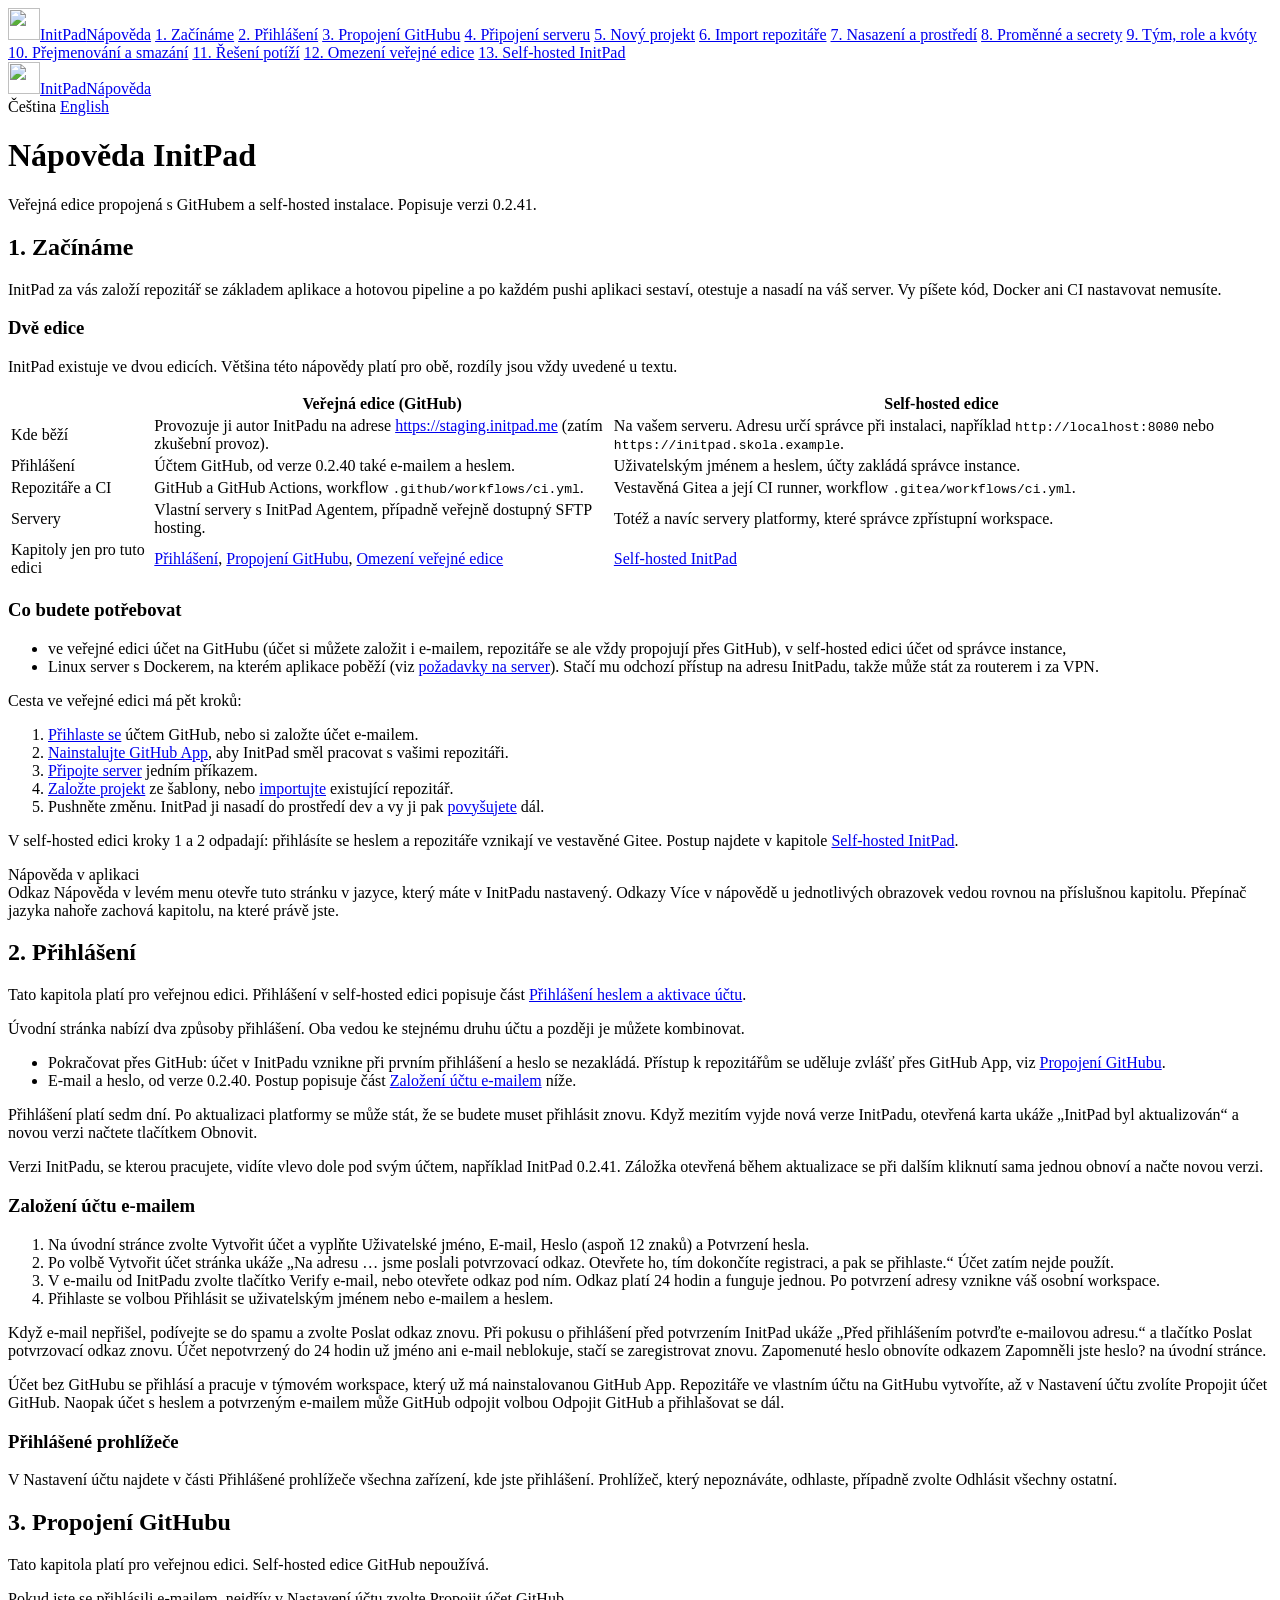
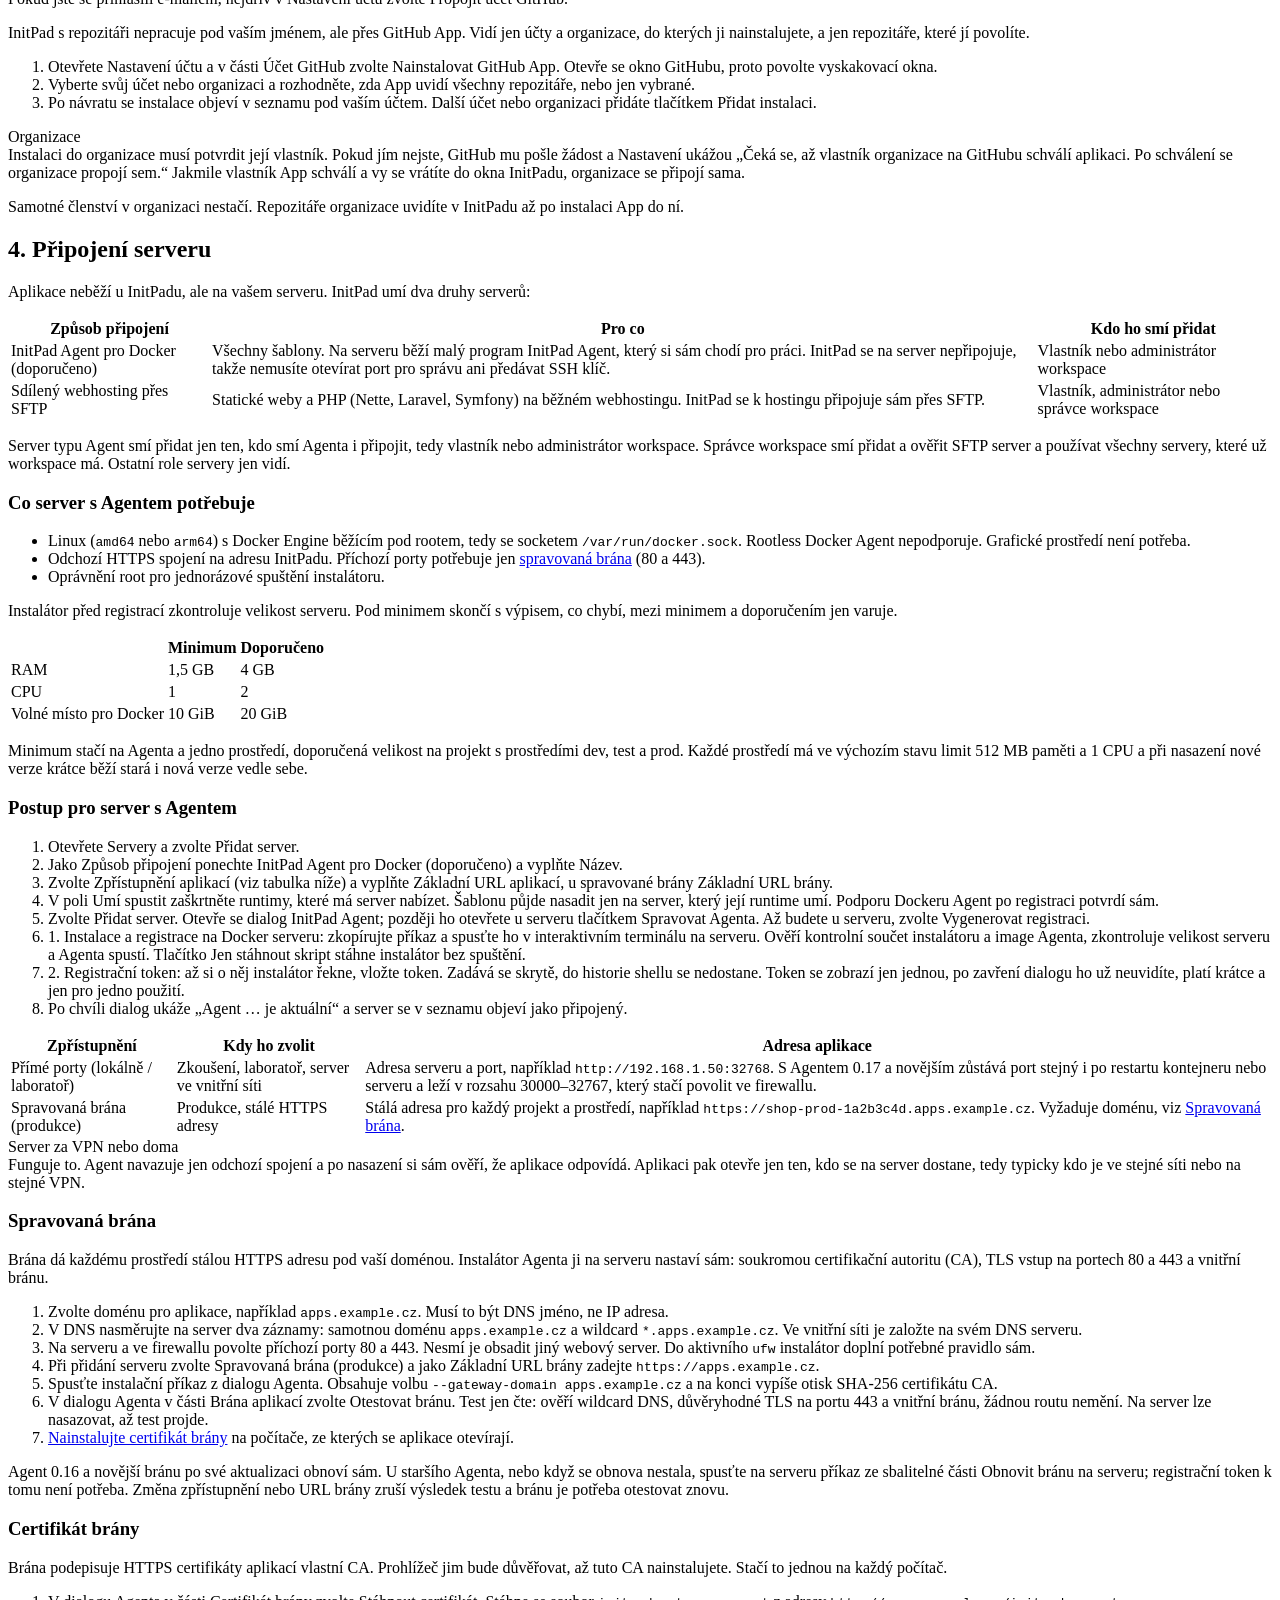
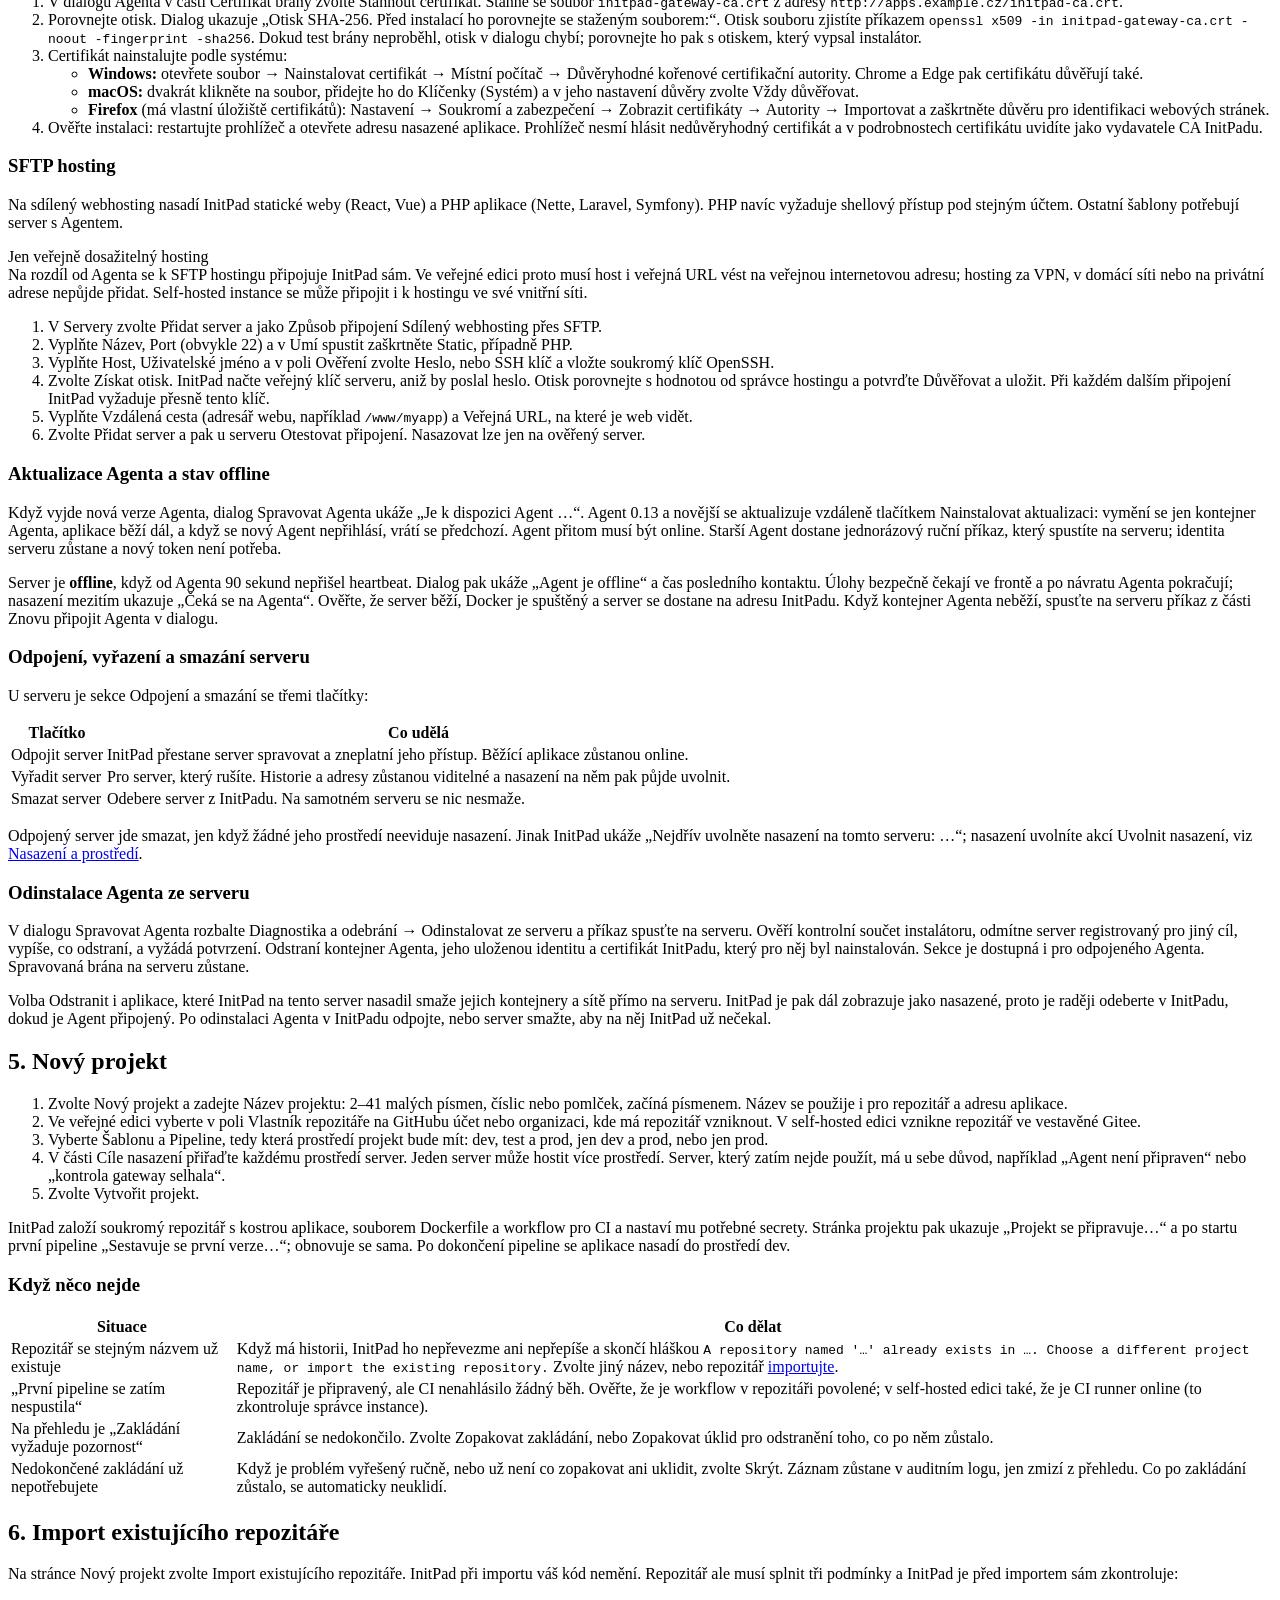
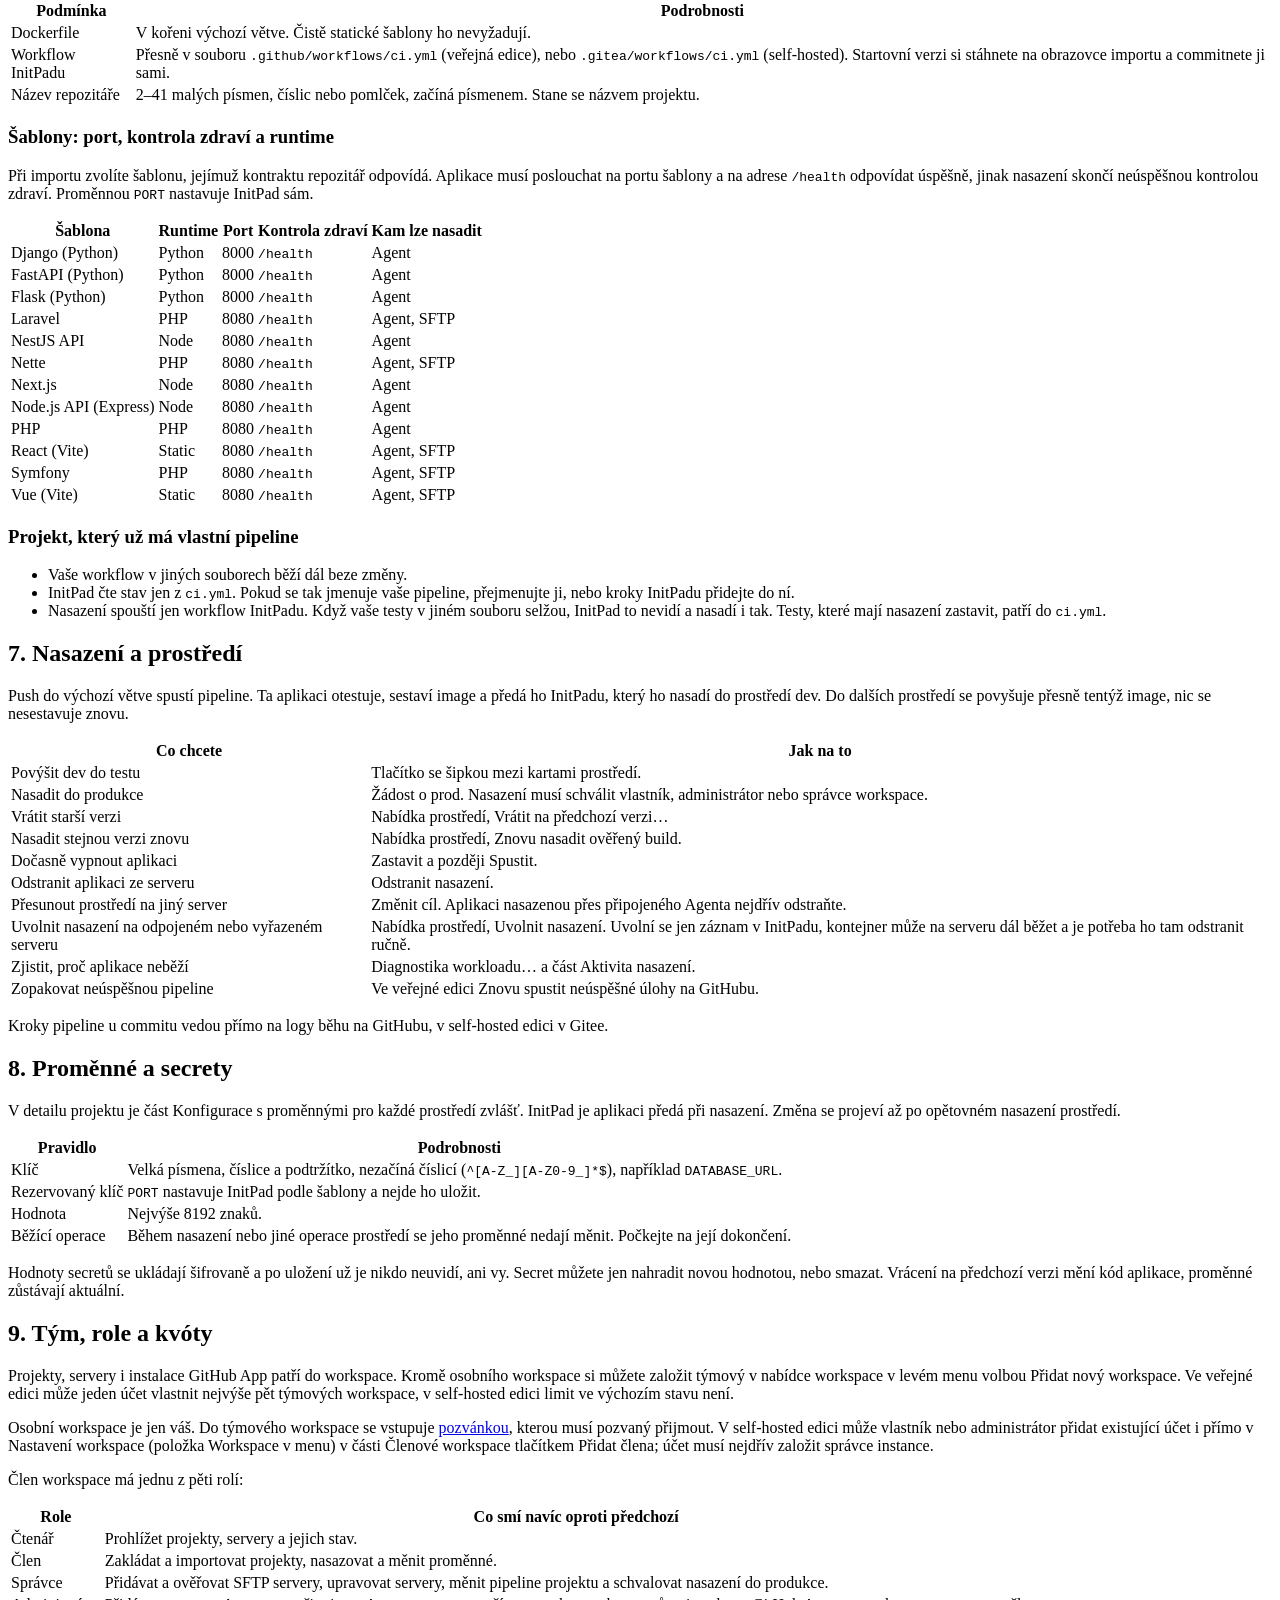
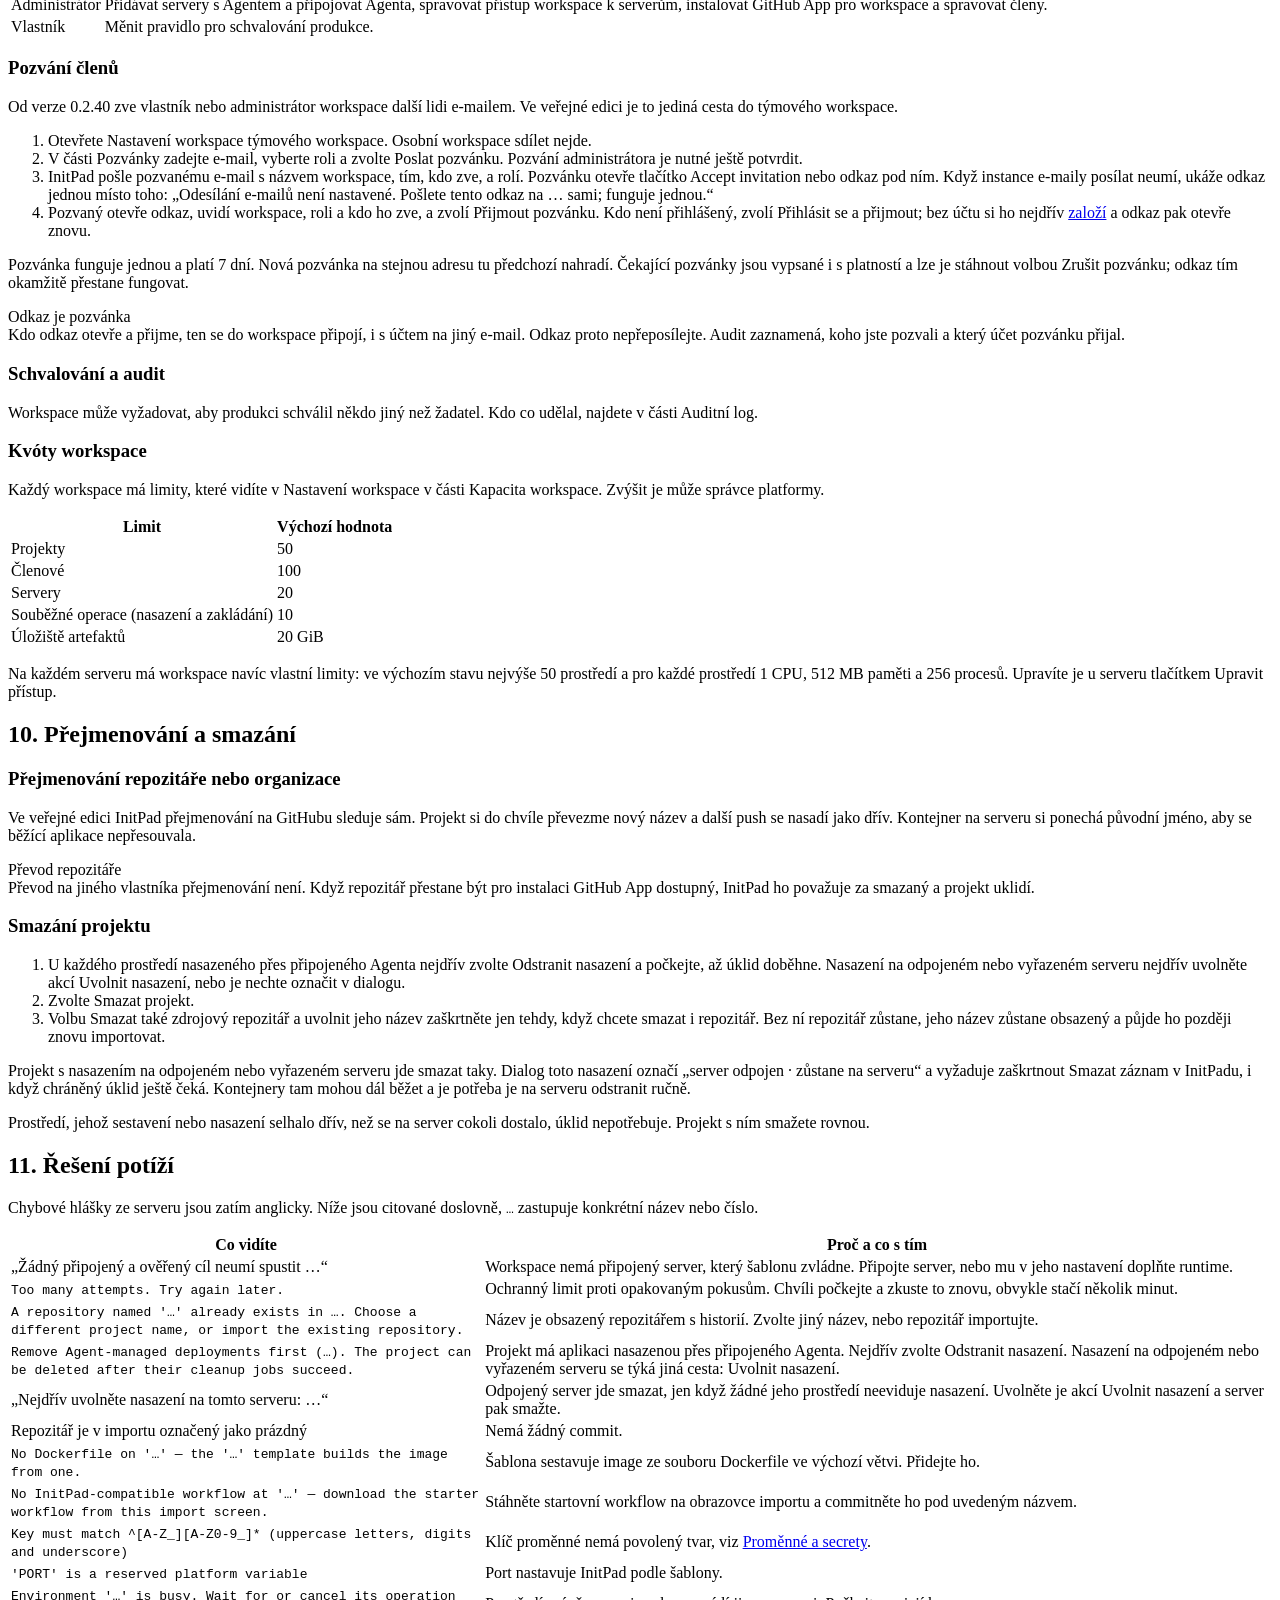
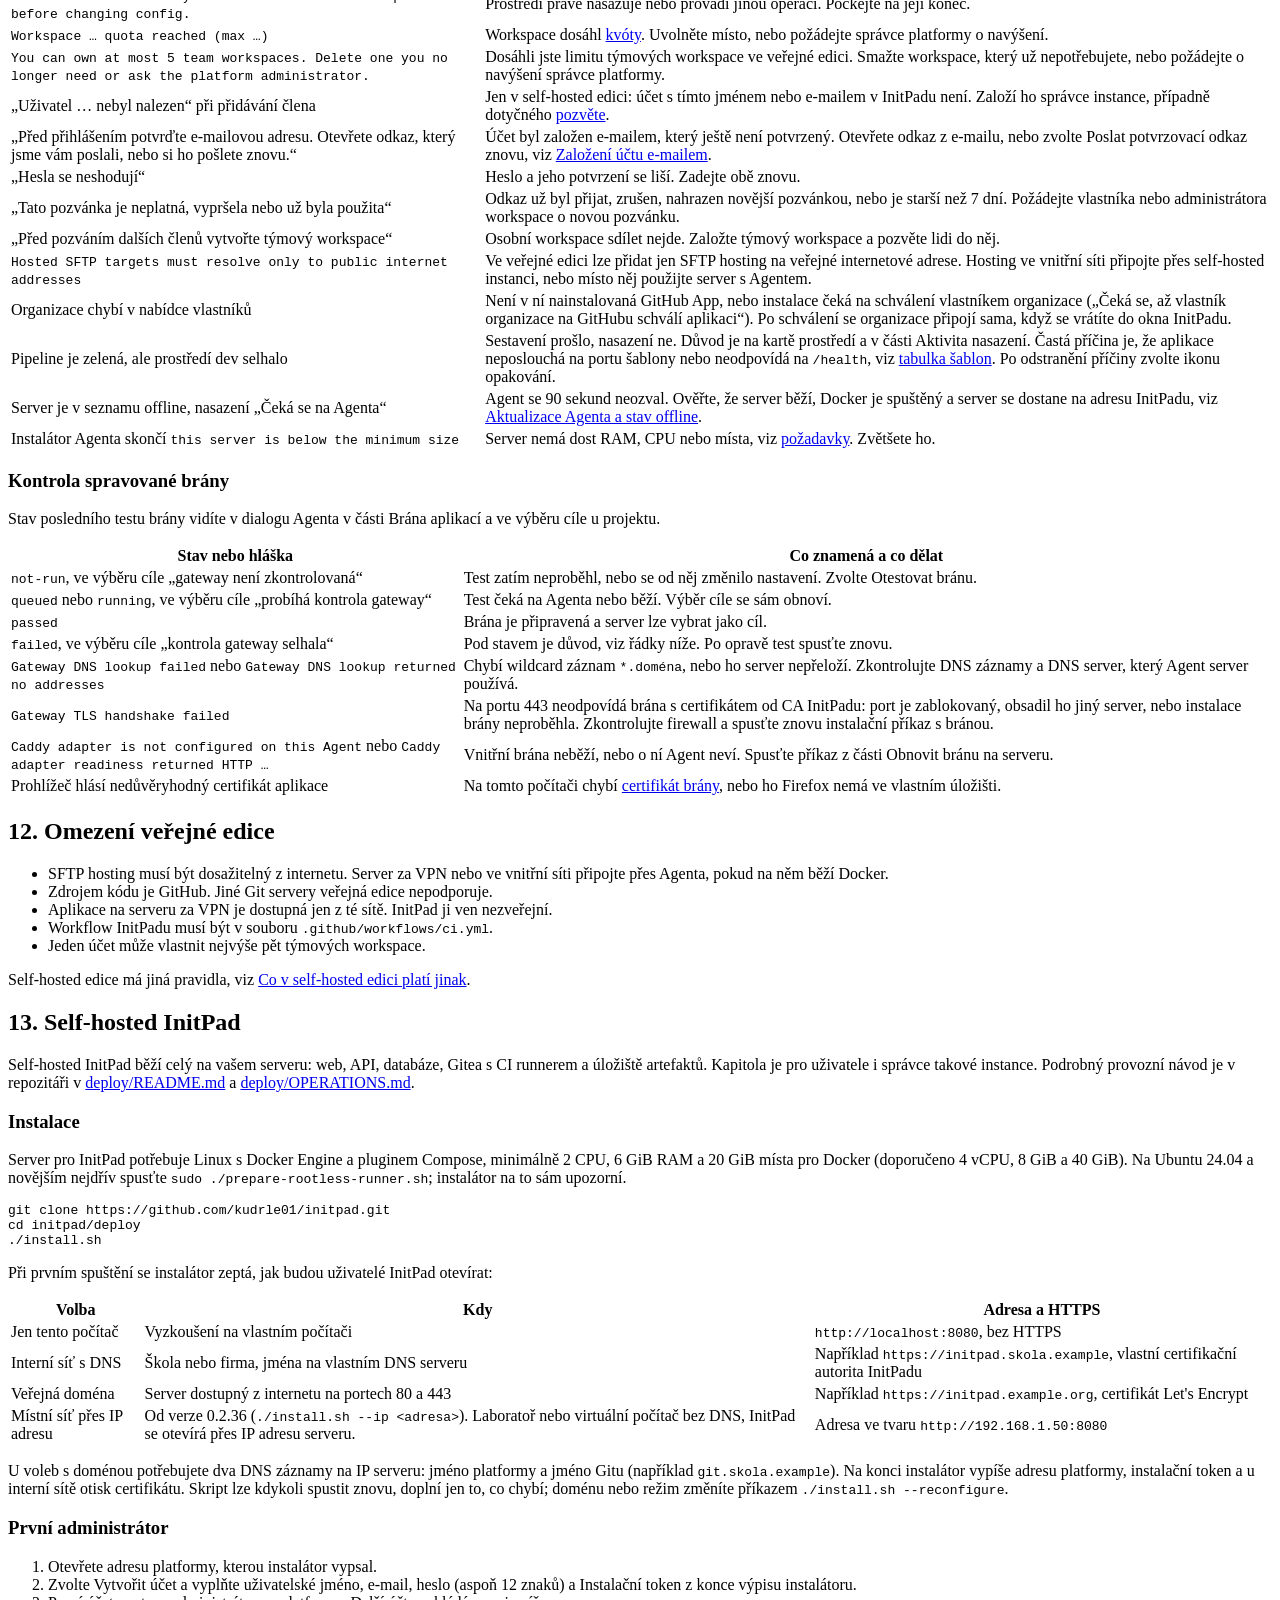
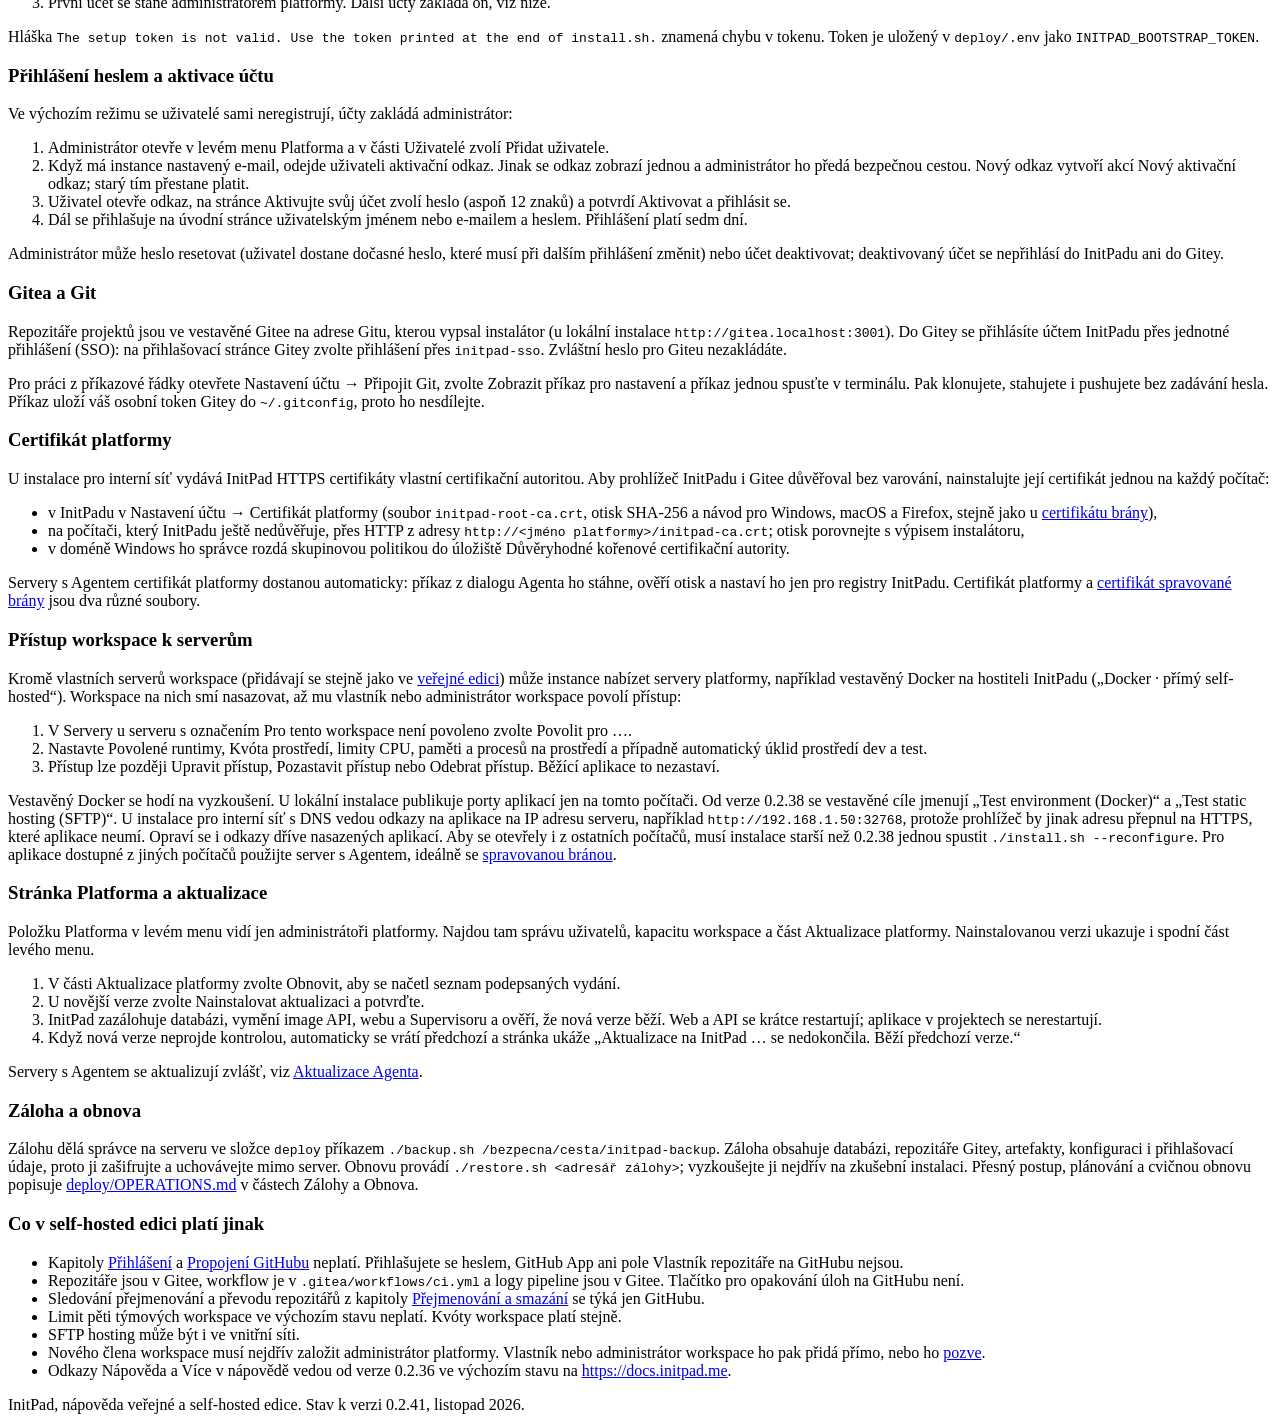
==== commit 1a1cdecc: "docs: update the help to InitPad 0.2.41 Co-Authored-By: Claude Opus 5.5 <noreply@anthropic.com>" ====
--- a/public/cs/index.html
+++ b/public/cs/index.html
@@ -42,7 +42,7 @@
 </div>
 
 <h1>Nápověda InitPad</h1>
-<p class="subtitle">Veřejná edice propojená s GitHubem a self-hosted instalace. Popisuje verzi 0.2.40.</p>
+<p class="subtitle">Veřejná edice propojená s GitHubem a self-hosted instalace. Popisuje verzi 0.2.41.</p>
 
 <h2 id="getting-started">1. Začínáme</h2>
 <p>InitPad za vás založí repozitář se základem aplikace a hotovou pipeline a po každém pushi aplikaci sestaví, otestuje a nasadí na váš server. Vy píšete kód, Docker ani CI nastavovat nemusíte.</p>
@@ -83,12 +83,12 @@
   <li>E-mail a heslo, od verze 0.2.40. Postup popisuje část <a href="#email-sign-in">Založení účtu e-mailem</a> níže.</li>
 </ul>
 <p>Přihlášení platí sedm dní. Po aktualizaci platformy se může stát, že se budete muset přihlásit znovu. Když mezitím vyjde nová verze InitPadu, otevřená karta ukáže <q>InitPad byl aktualizován</q> a novou verzi načtete tlačítkem <span class="ui">Obnovit</span>.</p>
-<p>Verzi InitPadu, se kterou pracujete, vidíte vlevo dole pod svým účtem, například <span class="ui">InitPad 0.2.40</span>. Záložka otevřená během aktualizace se při dalším kliknutí sama jednou obnoví a načte novou verzi.</p>
+<p>Verzi InitPadu, se kterou pracujete, vidíte vlevo dole pod svým účtem, například <span class="ui">InitPad 0.2.41</span>. Záložka otevřená během aktualizace se při dalším kliknutí sama jednou obnoví a načte novou verzi.</p>
 <h3 id="email-sign-in">Založení účtu e-mailem</h3>
 <ol class="steps">
   <li>Na úvodní stránce zvolte <span class="ui">Vytvořit účet</span> a vyplňte <span class="ui">Uživatelské jméno</span>, <span class="ui">E-mail</span>, <span class="ui">Heslo</span> (aspoň 12 znaků) a <span class="ui">Potvrzení hesla</span>.</li>
   <li>Po volbě <span class="ui">Vytvořit účet</span> stránka ukáže <q>Na adresu … jsme poslali potvrzovací odkaz. Otevřete ho, tím dokončíte registraci, a pak se přihlaste.</q> Účet zatím nejde použít.</li>
-  <li>Otevřete odkaz z e-mailu. Platí 24 hodin. Po potvrzení adresy vznikne váš osobní workspace.</li>
+  <li>V e-mailu od InitPadu zvolte tlačítko <span class="ui">Verify e-mail</span>, nebo otevřete odkaz pod ním. Odkaz platí 24 hodin a funguje jednou. Po potvrzení adresy vznikne váš osobní workspace.</li>
   <li>Přihlaste se volbou <span class="ui">Přihlásit se</span> uživatelským jménem nebo e-mailem a heslem.</li>
 </ol>
 <p>Když e-mail nepřišel, podívejte se do spamu a zvolte <span class="ui">Poslat odkaz znovu</span>. Při pokusu o přihlášení před potvrzením InitPad ukáže <q>Před přihlášením potvrďte e-mailovou adresu.</q> a tlačítko <span class="ui">Poslat potvrzovací odkaz znovu</span>. Účet nepotvrzený do 24 hodin už jméno ani e-mail neblokuje, stačí se zaregistrovat znovu. Zapomenuté heslo obnovíte odkazem <span class="ui">Zapomněli jste heslo?</span> na úvodní stránce.</p>
@@ -309,7 +309,7 @@
 <ol class="steps">
   <li>Otevřete <span class="ui">Nastavení workspace</span> týmového workspace. Osobní workspace sdílet nejde.</li>
   <li>V části <span class="ui">Pozvánky</span> zadejte e-mail, vyberte roli a zvolte <span class="ui">Poslat pozvánku</span>. Pozvání administrátora je nutné ještě potvrdit.</li>
-  <li>InitPad pošle pozvanému odkaz e-mailem. Když instance e-maily posílat neumí, ukáže odkaz jednou místo toho: <q>Odesílání e-mailů není nastavené. Pošlete tento odkaz na … sami; funguje jednou.</q></li>
+  <li>InitPad pošle pozvanému e-mail s názvem workspace, tím, kdo zve, a rolí. Pozvánku otevře tlačítko <span class="ui">Accept invitation</span> nebo odkaz pod ním. Když instance e-maily posílat neumí, ukáže odkaz jednou místo toho: <q>Odesílání e-mailů není nastavené. Pošlete tento odkaz na … sami; funguje jednou.</q></li>
   <li>Pozvaný otevře odkaz, uvidí workspace, roli a kdo ho zve, a zvolí <span class="ui">Přijmout pozvánku</span>. Kdo není přihlášený, zvolí <span class="ui">Přihlásit se a přijmout</span>; bez účtu si ho nejdřív <a href="#email-sign-in">založí</a> a odkaz pak otevře znovu.</li>
 </ol>
 <p>Pozvánka funguje jednou a platí 7 dní. Nová pozvánka na stejnou adresu tu předchozí nahradí. Čekající pozvánky jsou vypsané i s platností a lze je stáhnout volbou <span class="ui">Zrušit pozvánku</span>; odkaz tím okamžitě přestane fungovat.</p>
@@ -479,7 +479,7 @@
   <li>Odkazy <span class="ui">Nápověda</span> a <span class="ui">Více v nápovědě</span> vedou od verze 0.2.36 ve výchozím stavu na <a href="https://docs.initpad.me">https://docs.initpad.me</a>.</li>
 </ul>
 
-<footer>InitPad, nápověda veřejné a self-hosted edice. Stav k verzi 0.2.40, listopad 2026.</footer>
+<footer>InitPad, nápověda veřejné a self-hosted edice. Stav k verzi 0.2.41, listopad 2026.</footer>
 </main>
 </div>
 <script>(function(){var a=document.querySelector('.lang a[hreflang]');if(!a)return;var b=a.getAttribute('href');function u(){a.setAttribute('href',b+location.hash);}u();addEventListener('hashchange',u);})();</script>
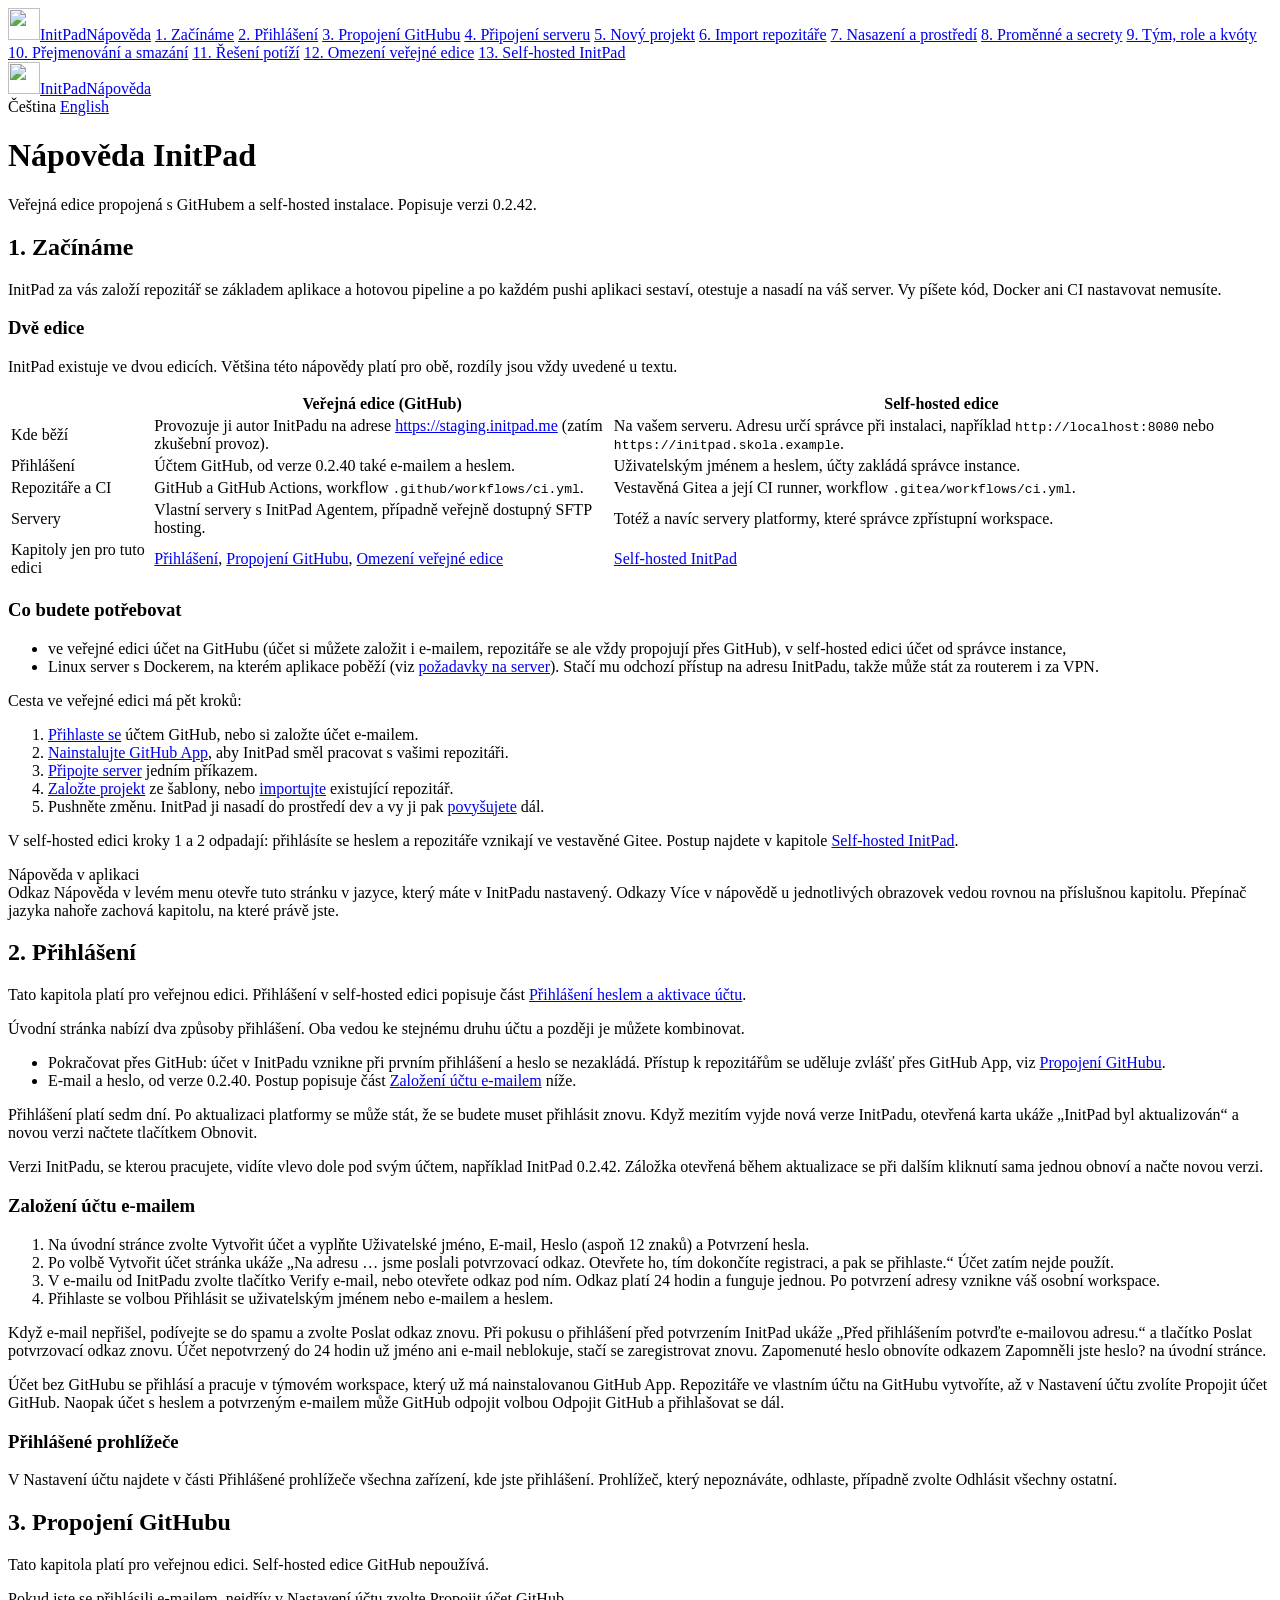
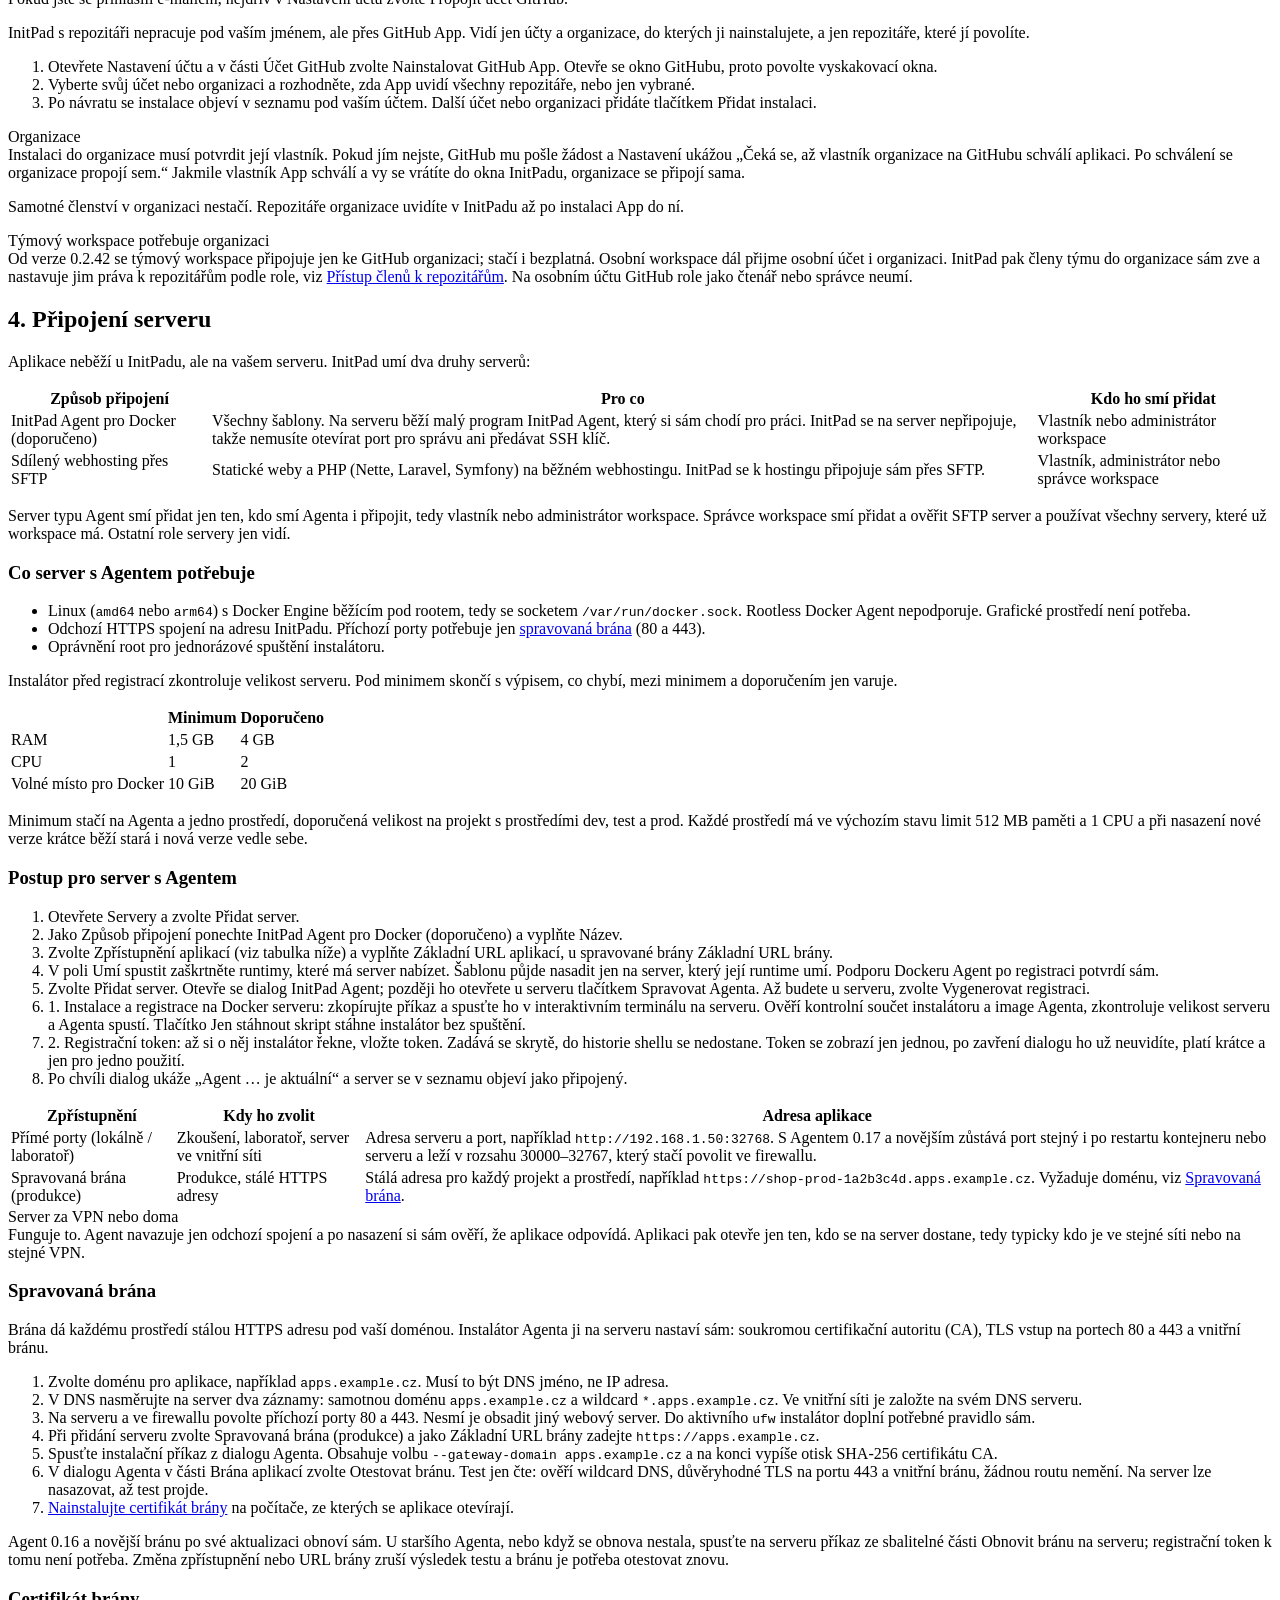
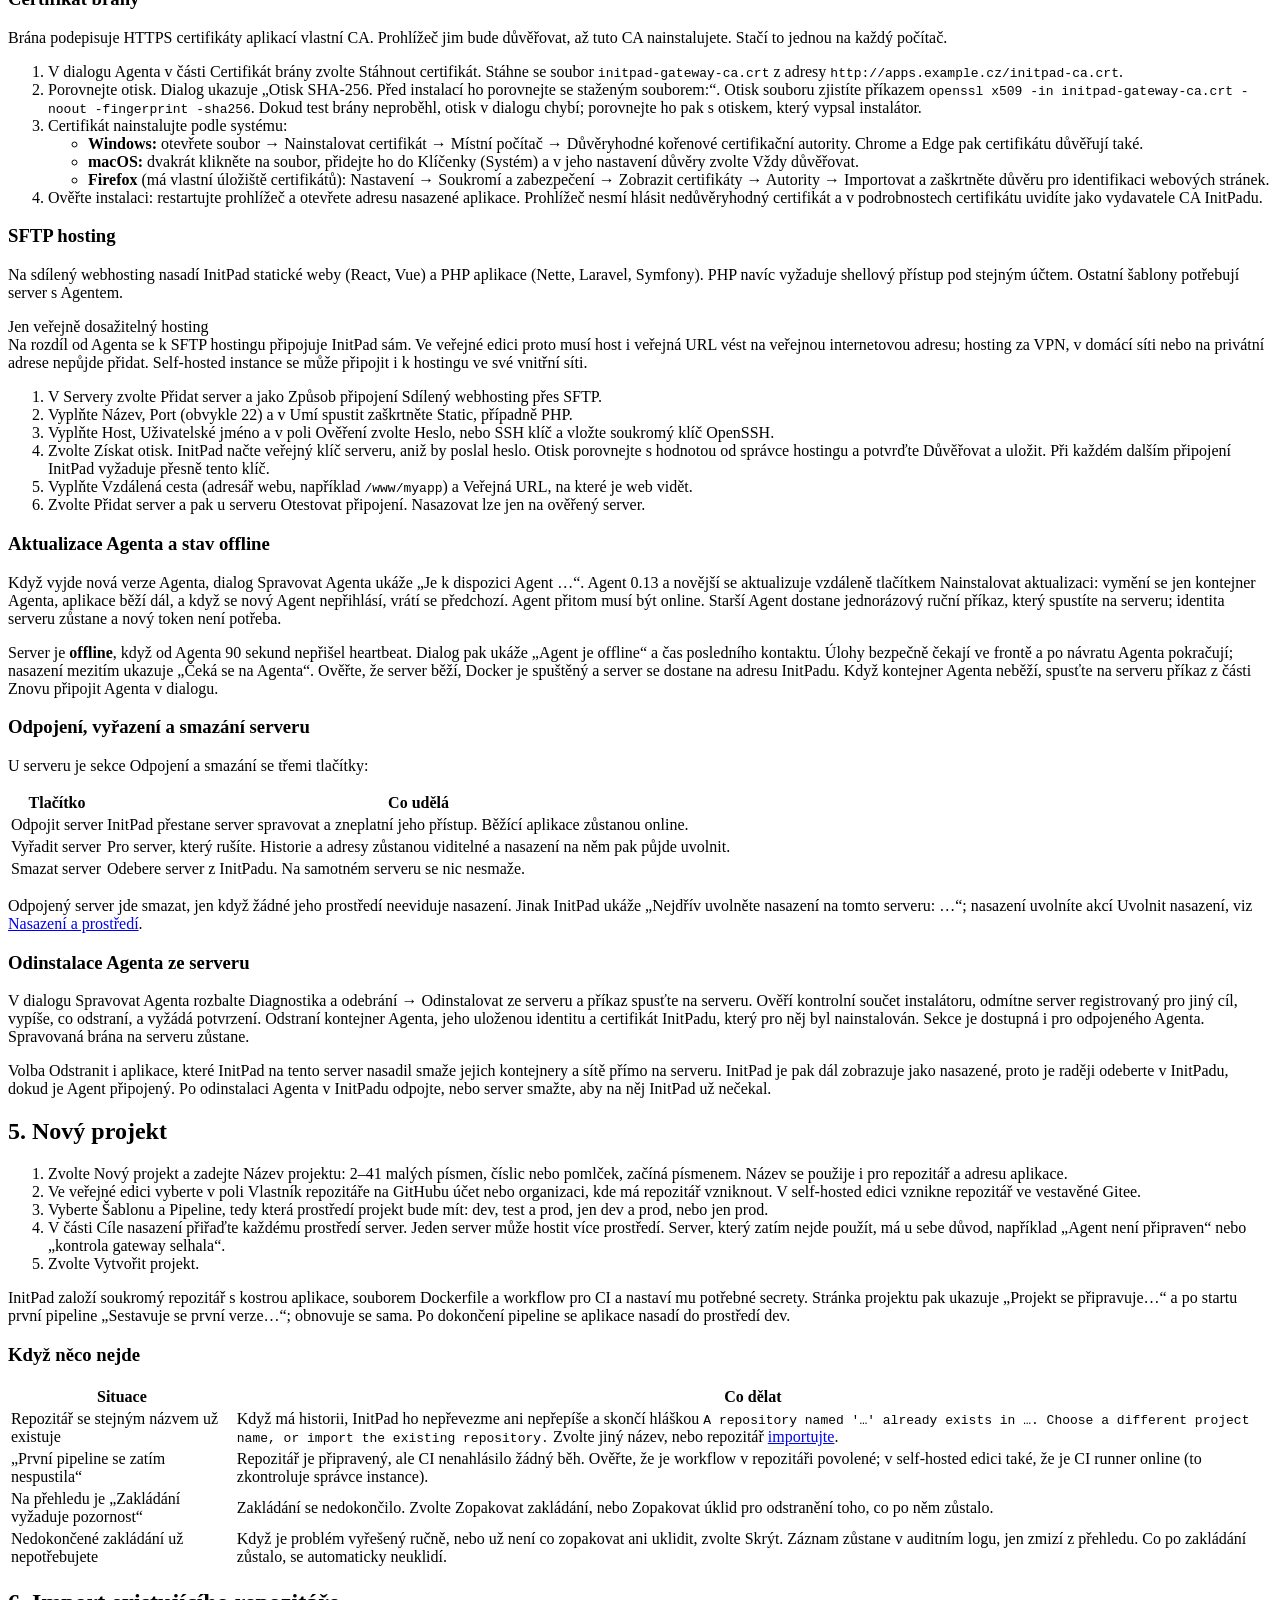
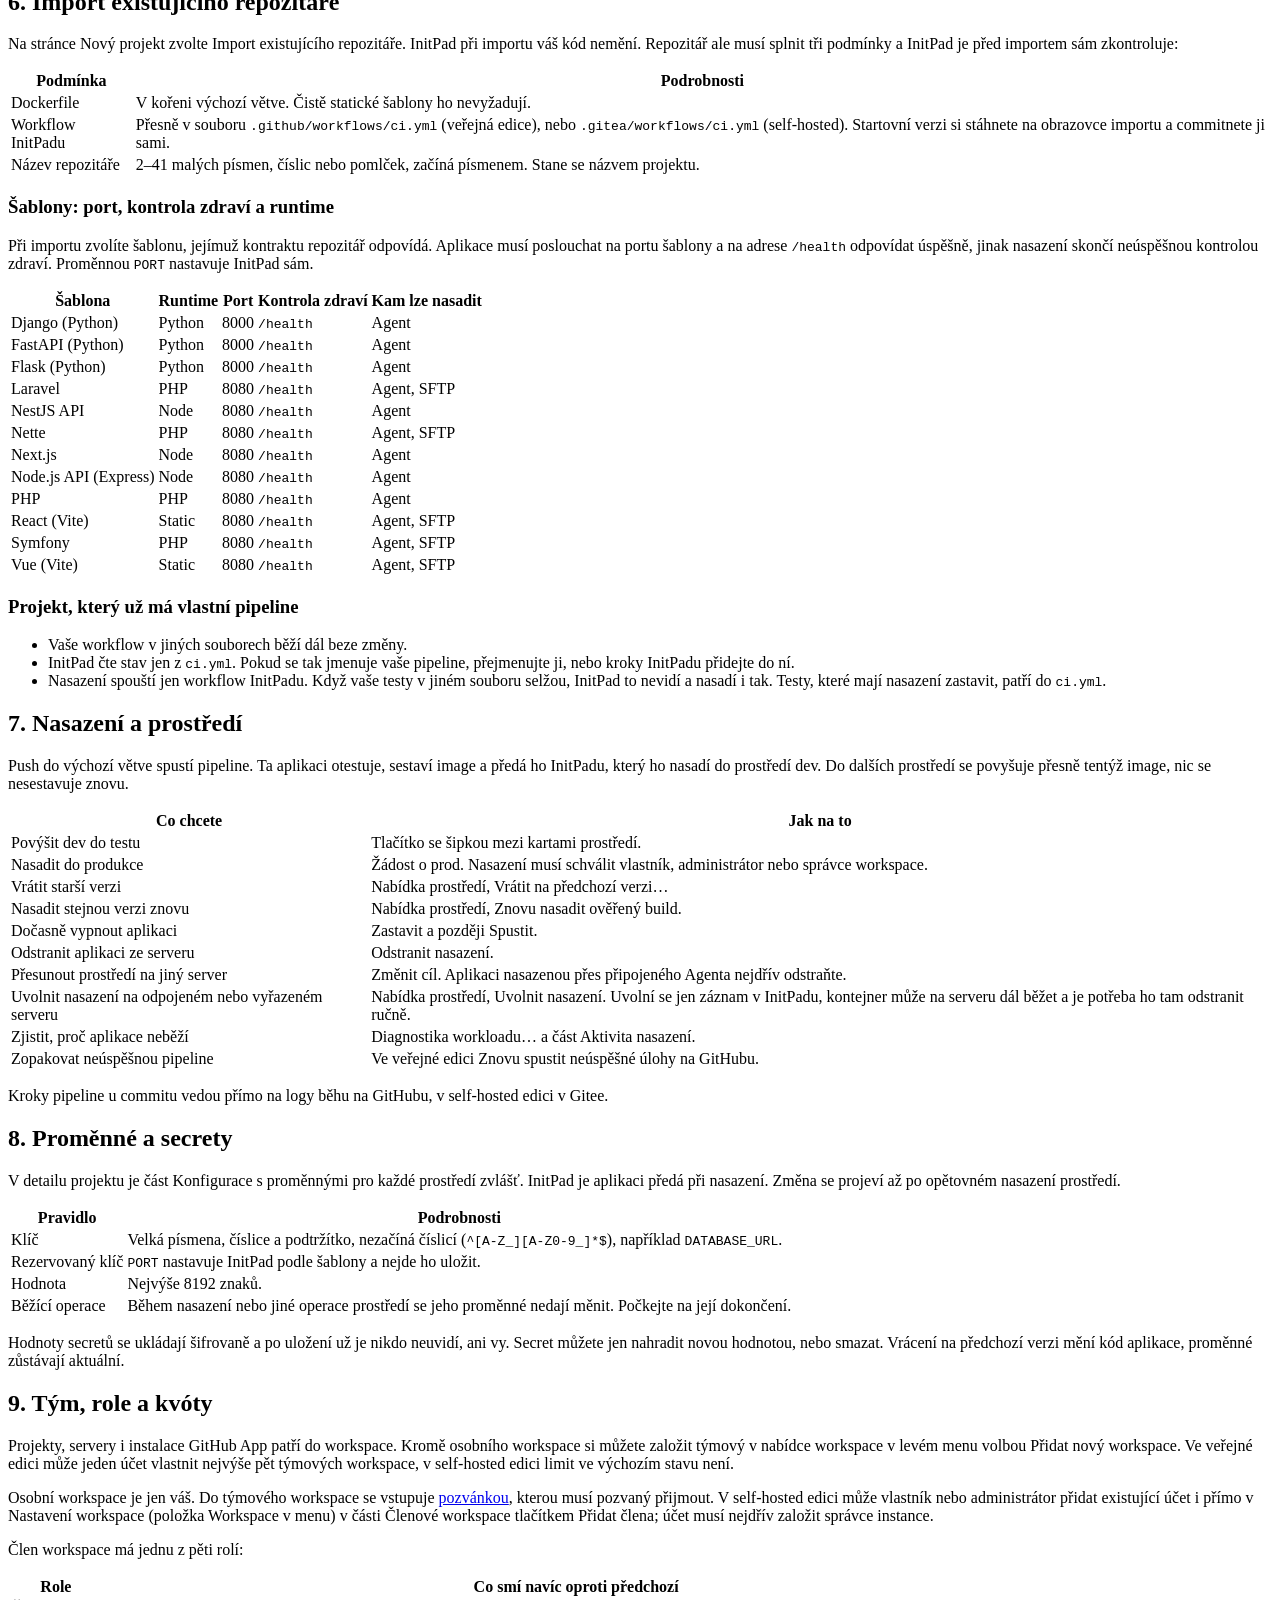
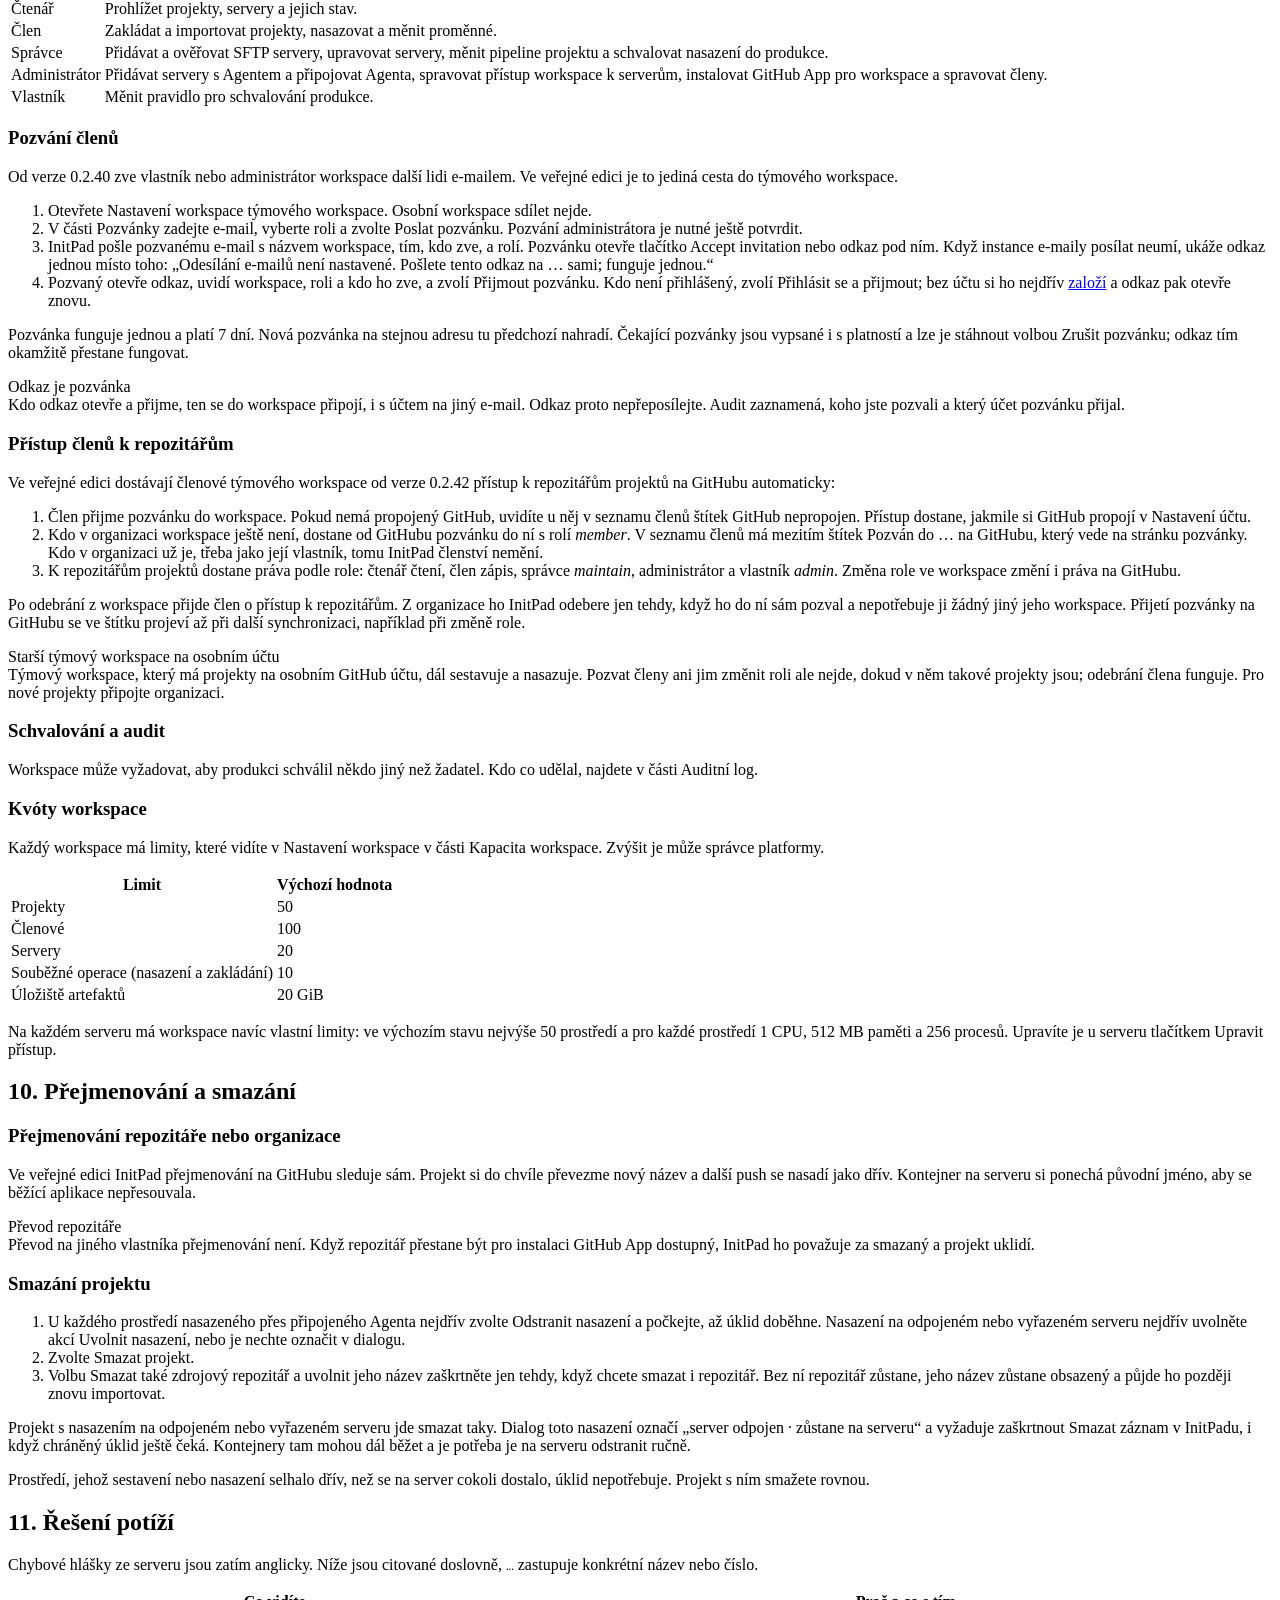
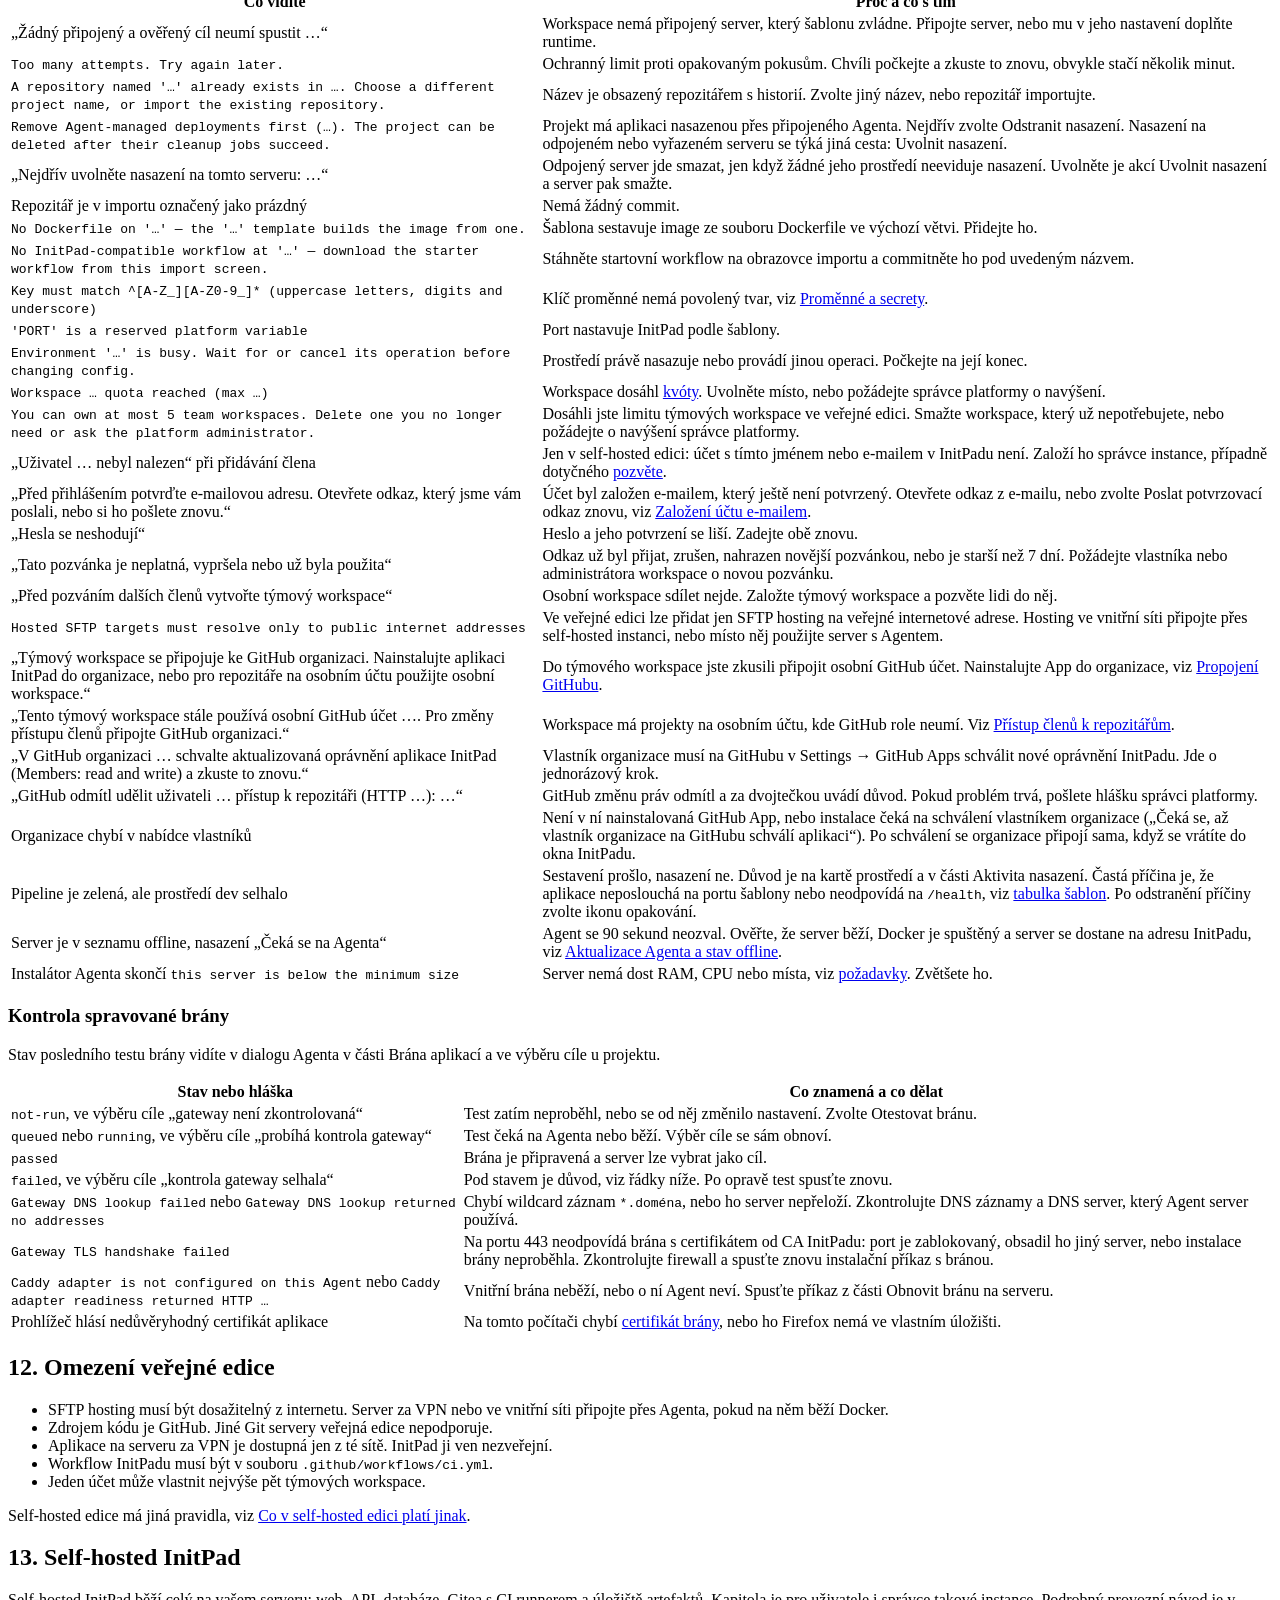
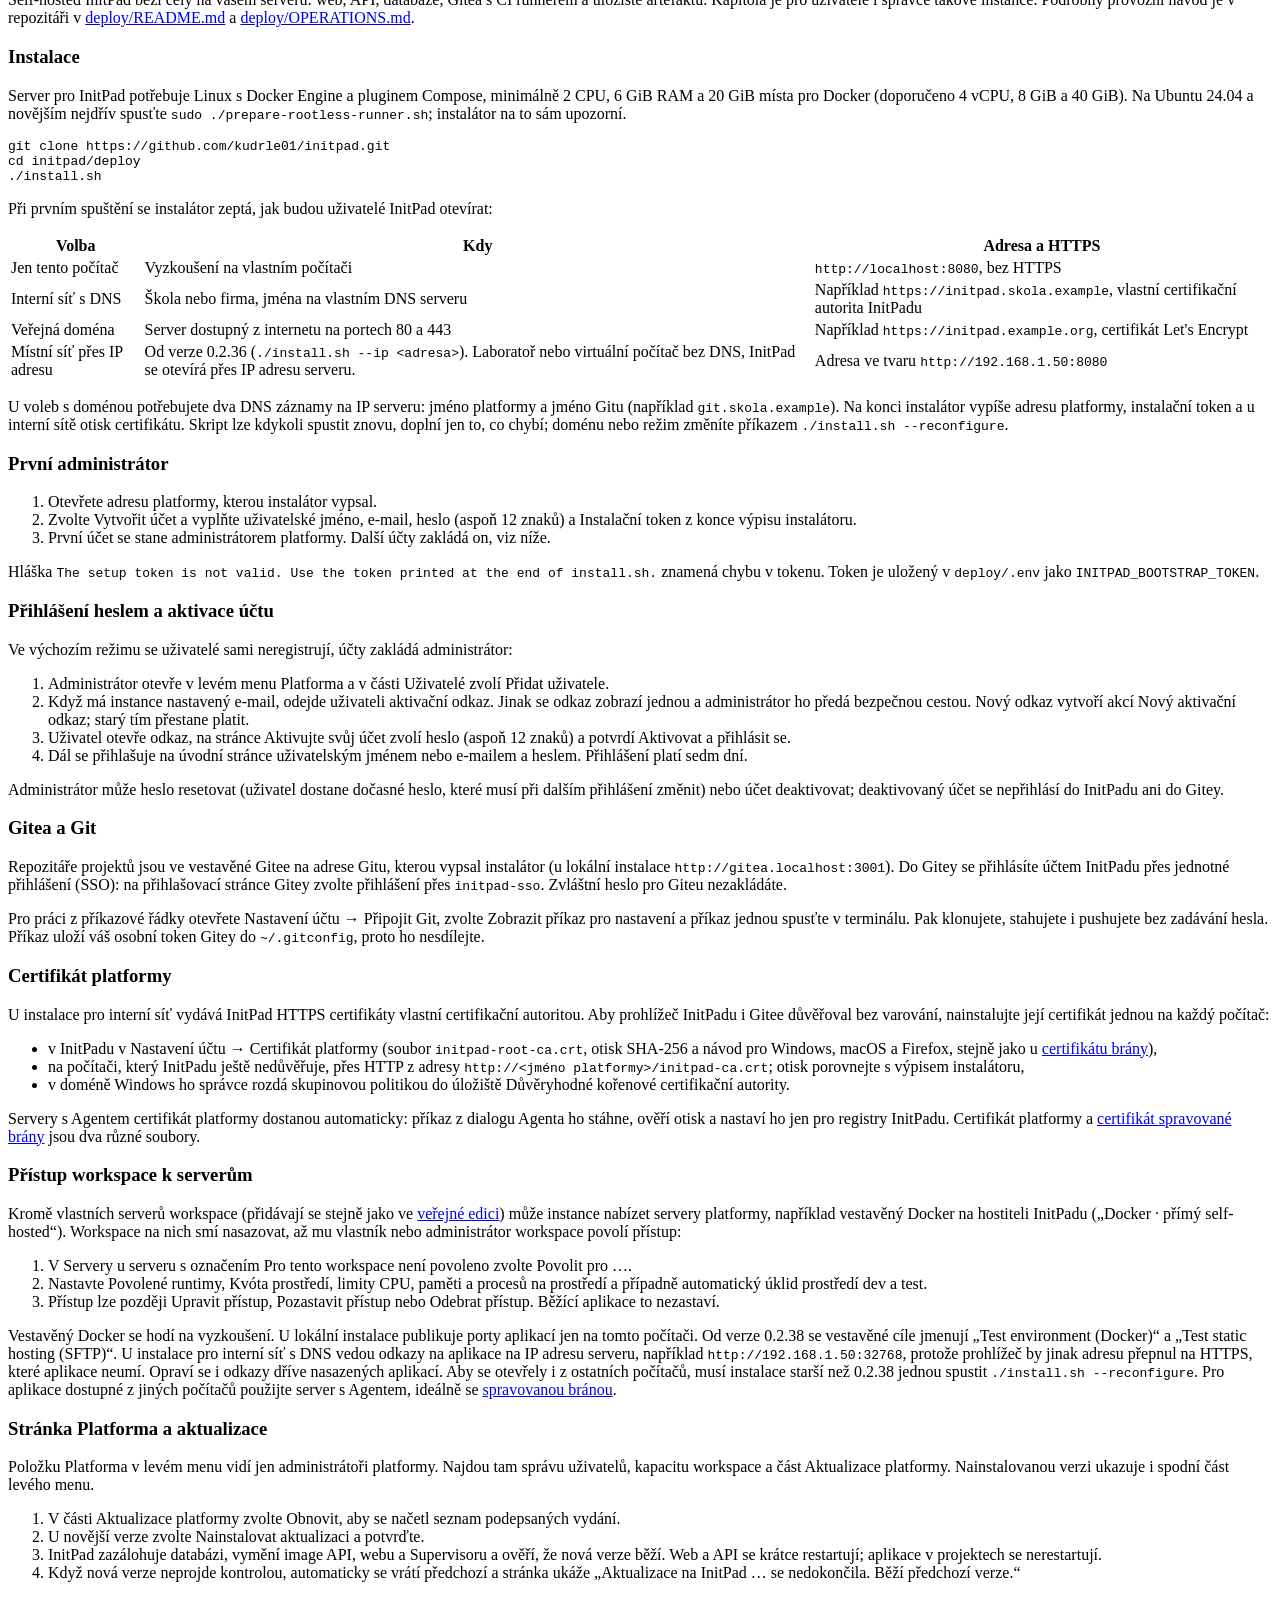
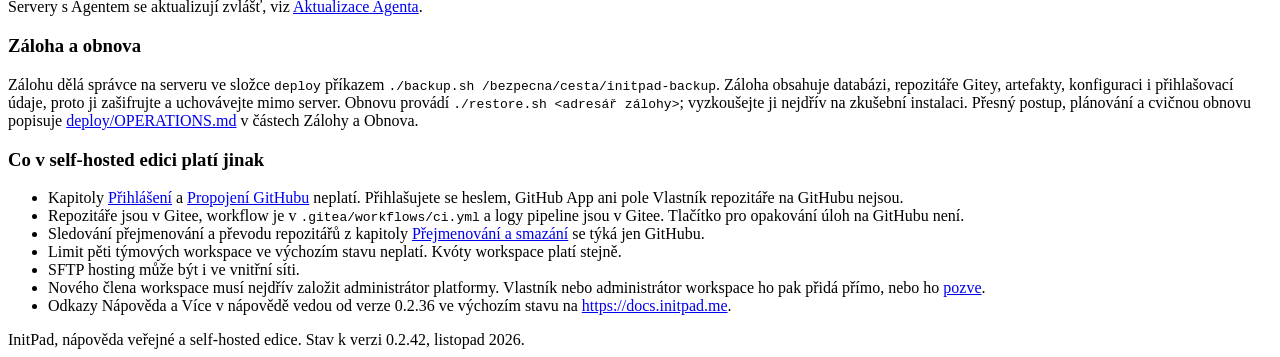
==== commit 9fbd547b: "docs: update the help to InitPad 0.2.42 Team workspaces connect to GitHub organizations, members' re" ====
--- a/public/cs/index.html
+++ b/public/cs/index.html
@@ -42,7 +42,7 @@
 </div>
 
 <h1>Nápověda InitPad</h1>
-<p class="subtitle">Veřejná edice propojená s GitHubem a self-hosted instalace. Popisuje verzi 0.2.41.</p>
+<p class="subtitle">Veřejná edice propojená s GitHubem a self-hosted instalace. Popisuje verzi 0.2.42.</p>
 
 <h2 id="getting-started">1. Začínáme</h2>
 <p>InitPad za vás založí repozitář se základem aplikace a hotovou pipeline a po každém pushi aplikaci sestaví, otestuje a nasadí na váš server. Vy píšete kód, Docker ani CI nastavovat nemusíte.</p>
@@ -83,7 +83,7 @@
   <li>E-mail a heslo, od verze 0.2.40. Postup popisuje část <a href="#email-sign-in">Založení účtu e-mailem</a> níže.</li>
 </ul>
 <p>Přihlášení platí sedm dní. Po aktualizaci platformy se může stát, že se budete muset přihlásit znovu. Když mezitím vyjde nová verze InitPadu, otevřená karta ukáže <q>InitPad byl aktualizován</q> a novou verzi načtete tlačítkem <span class="ui">Obnovit</span>.</p>
-<p>Verzi InitPadu, se kterou pracujete, vidíte vlevo dole pod svým účtem, například <span class="ui">InitPad 0.2.41</span>. Záložka otevřená během aktualizace se při dalším kliknutí sama jednou obnoví a načte novou verzi.</p>
+<p>Verzi InitPadu, se kterou pracujete, vidíte vlevo dole pod svým účtem, například <span class="ui">InitPad 0.2.42</span>. Záložka otevřená během aktualizace se při dalším kliknutí sama jednou obnoví a načte novou verzi.</p>
 <h3 id="email-sign-in">Založení účtu e-mailem</h3>
 <ol class="steps">
   <li>Na úvodní stránce zvolte <span class="ui">Vytvořit účet</span> a vyplňte <span class="ui">Uživatelské jméno</span>, <span class="ui">E-mail</span>, <span class="ui">Heslo</span> (aspoň 12 znaků) a <span class="ui">Potvrzení hesla</span>.</li>
@@ -109,6 +109,8 @@
 <div class="box why"><div class="t">Organizace</div>
 Instalaci do organizace musí potvrdit její vlastník. Pokud jím nejste, GitHub mu pošle žádost a Nastavení ukážou <q>Čeká se, až vlastník organizace na GitHubu schválí aplikaci. Po schválení se organizace propojí sem.</q> Jakmile vlastník App schválí a vy se vrátíte do okna InitPadu, organizace se připojí sama.</div>
 <p>Samotné členství v organizaci nestačí. Repozitáře organizace uvidíte v InitPadu až po instalaci App do ní.</p>
+<div class="box why"><div class="t">Týmový workspace potřebuje organizaci</div>
+Od verze 0.2.42 se týmový workspace připojuje jen ke GitHub organizaci; stačí i bezplatná. Osobní workspace dál přijme osobní účet i organizaci. InitPad pak členy týmu do organizace sám zve a nastavuje jim práva k repozitářům podle role, viz <a href="#repository-access">Přístup členů k repozitářům</a>. Na osobním účtu GitHub role jako čtenář nebo správce neumí.</div>
 
 <h2 id="servers">4. Připojení serveru</h2>
 <p>Aplikace neběží u InitPadu, ale na vašem serveru. InitPad umí dva druhy serverů:</p>
@@ -315,6 +317,17 @@
 <p>Pozvánka funguje jednou a platí 7 dní. Nová pozvánka na stejnou adresu tu předchozí nahradí. Čekající pozvánky jsou vypsané i s platností a lze je stáhnout volbou <span class="ui">Zrušit pozvánku</span>; odkaz tím okamžitě přestane fungovat.</p>
 <div class="box warn"><div class="t">Odkaz je pozvánka</div>
 Kdo odkaz otevře a přijme, ten se do workspace připojí, i s účtem na jiný e-mail. Odkaz proto nepřeposílejte. Audit zaznamená, koho jste pozvali a který účet pozvánku přijal.</div>
+
+<h3 id="repository-access">Přístup členů k repozitářům</h3>
+<p>Ve veřejné edici dostávají členové týmového workspace od verze 0.2.42 přístup k repozitářům projektů na GitHubu automaticky:</p>
+<ol class="steps">
+  <li>Člen přijme pozvánku do workspace. Pokud nemá propojený GitHub, uvidíte u něj v seznamu členů štítek <span class="ui">GitHub nepropojen</span>. Přístup dostane, jakmile si GitHub propojí v <span class="ui">Nastavení účtu</span>.</li>
+  <li>Kdo v organizaci workspace ještě není, dostane od GitHubu pozvánku do ní s rolí <em>member</em>. V seznamu členů má mezitím štítek <span class="ui">Pozván do … na GitHubu</span>, který vede na stránku pozvánky. Kdo v organizaci už je, třeba jako její vlastník, tomu InitPad členství nemění.</li>
+  <li>K repozitářům projektů dostane práva podle role: čtenář čtení, člen zápis, správce <em>maintain</em>, administrátor a vlastník <em>admin</em>. Změna role ve workspace změní i práva na GitHubu.</li>
+</ol>
+<p>Po odebrání z workspace přijde člen o přístup k repozitářům. Z organizace ho InitPad odebere jen tehdy, když ho do ní sám pozval a nepotřebuje ji žádný jiný jeho workspace. Přijetí pozvánky na GitHubu se ve štítku projeví až při další synchronizaci, například při změně role.</p>
+<div class="box warn"><div class="t">Starší týmový workspace na osobním účtu</div>
+Týmový workspace, který má projekty na osobním GitHub účtu, dál sestavuje a nasazuje. Pozvat členy ani jim změnit roli ale nejde, dokud v něm takové projekty jsou; odebrání člena funguje. Pro nové projekty připojte organizaci.</div>
 
 <h3 id="approvals">Schvalování a audit</h3>
 <p>Workspace může vyžadovat, aby produkci schválil někdo jiný než žadatel. Kdo co udělal, najdete v části <span class="ui">Auditní log</span>.</p>
@@ -368,6 +381,10 @@
   <tr><td><q>Tato pozvánka je neplatná, vypršela nebo už byla použita</q></td><td>Odkaz už byl přijat, zrušen, nahrazen novější pozvánkou, nebo je starší než 7 dní. Požádejte vlastníka nebo administrátora workspace o novou pozvánku.</td></tr>
   <tr><td><q>Před pozváním dalších členů vytvořte týmový workspace</q></td><td>Osobní workspace sdílet nejde. Založte týmový workspace a pozvěte lidi do něj.</td></tr>
   <tr><td><code>Hosted SFTP targets must resolve only to public internet addresses</code></td><td>Ve veřejné edici lze přidat jen SFTP hosting na veřejné internetové adrese. Hosting ve vnitřní síti připojte přes self-hosted instanci, nebo místo něj použijte server s Agentem.</td></tr>
+  <tr><td><q>Týmový workspace se připojuje ke GitHub organizaci. Nainstalujte aplikaci InitPad do organizace, nebo pro repozitáře na osobním účtu použijte osobní workspace.</q></td><td>Do týmového workspace jste zkusili připojit osobní GitHub účet. Nainstalujte App do organizace, viz <a href="#github">Propojení GitHubu</a>.</td></tr>
+  <tr><td><q>Tento týmový workspace stále používá osobní GitHub účet …. Pro změny přístupu členů připojte GitHub organizaci.</q></td><td>Workspace má projekty na osobním účtu, kde GitHub role neumí. Viz <a href="#repository-access">Přístup členů k repozitářům</a>.</td></tr>
+  <tr><td><q>V GitHub organizaci … schvalte aktualizovaná oprávnění aplikace InitPad (Members: read and write) a zkuste to znovu.</q></td><td>Vlastník organizace musí na GitHubu v <span class="ui">Settings → GitHub Apps</span> schválit nové oprávnění InitPadu. Jde o jednorázový krok.</td></tr>
+  <tr><td><q>GitHub odmítl udělit uživateli … přístup k repozitáři (HTTP …): …</q></td><td>GitHub změnu práv odmítl a za dvojtečkou uvádí důvod. Pokud problém trvá, pošlete hlášku správci platformy.</td></tr>
   <tr><td>Organizace chybí v nabídce vlastníků</td><td>Není v ní nainstalovaná GitHub App, nebo instalace čeká na schválení vlastníkem organizace („Čeká se, až vlastník organizace na GitHubu schválí aplikaci“). Po schválení se organizace připojí sama, když se vrátíte do okna InitPadu.</td></tr>
   <tr><td>Pipeline je zelená, ale prostředí dev selhalo</td><td>Sestavení prošlo, nasazení ne. Důvod je na kartě prostředí a v části Aktivita nasazení. Častá příčina je, že aplikace neposlouchá na portu šablony nebo neodpovídá na <code>/health</code>, viz <a href="#templates">tabulka šablon</a>. Po odstranění příčiny zvolte ikonu opakování.</td></tr>
   <tr><td>Server je v seznamu offline, nasazení <q>Čeká se na Agenta</q></td><td>Agent se 90 sekund neozval. Ověřte, že server běží, Docker je spuštěný a server se dostane na adresu InitPadu, viz <a href="#agent-updates">Aktualizace Agenta a stav offline</a>.</td></tr>
@@ -479,7 +496,7 @@
   <li>Odkazy <span class="ui">Nápověda</span> a <span class="ui">Více v nápovědě</span> vedou od verze 0.2.36 ve výchozím stavu na <a href="https://docs.initpad.me">https://docs.initpad.me</a>.</li>
 </ul>
 
-<footer>InitPad, nápověda veřejné a self-hosted edice. Stav k verzi 0.2.41, listopad 2026.</footer>
+<footer>InitPad, nápověda veřejné a self-hosted edice. Stav k verzi 0.2.42, listopad 2026.</footer>
 </main>
 </div>
 <script>(function(){var a=document.querySelector('.lang a[hreflang]');if(!a)return;var b=a.getAttribute('href');function u(){a.setAttribute('href',b+location.hash);}u();addEventListener('hashchange',u);})();</script>
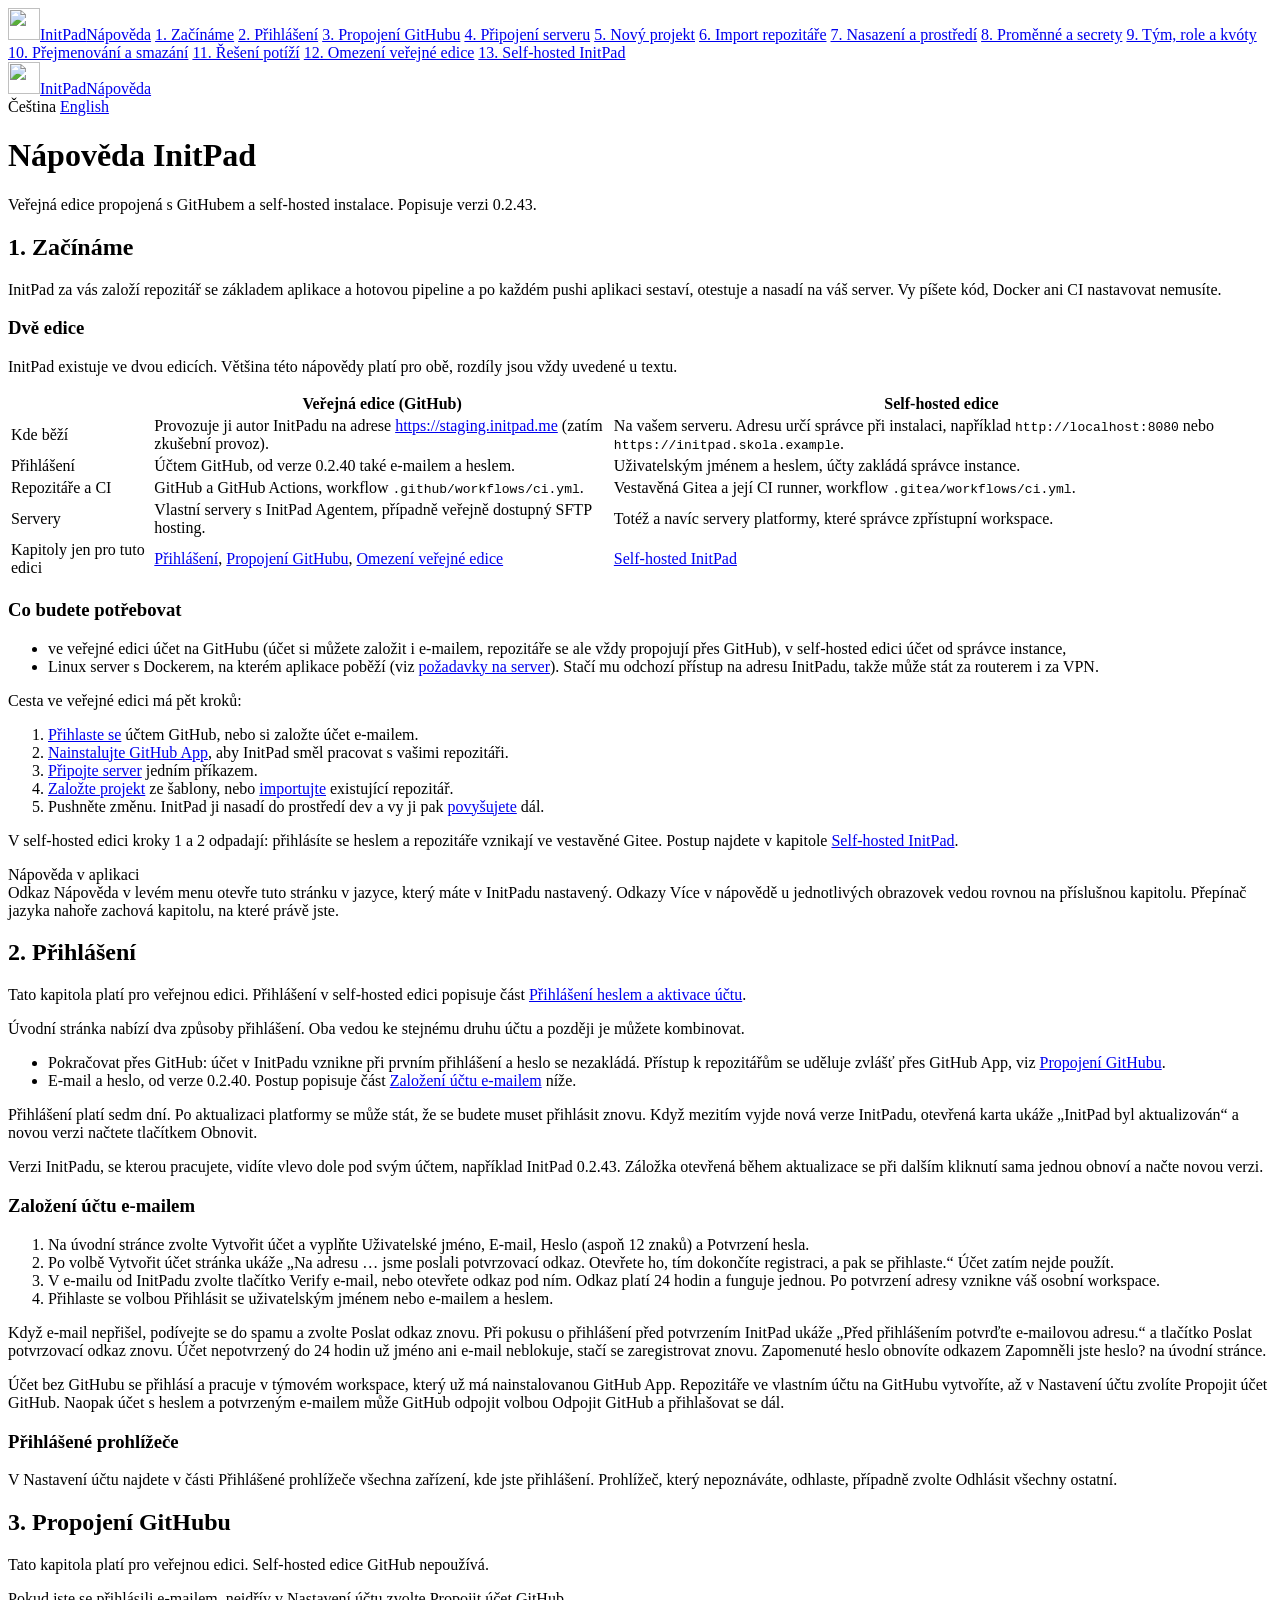
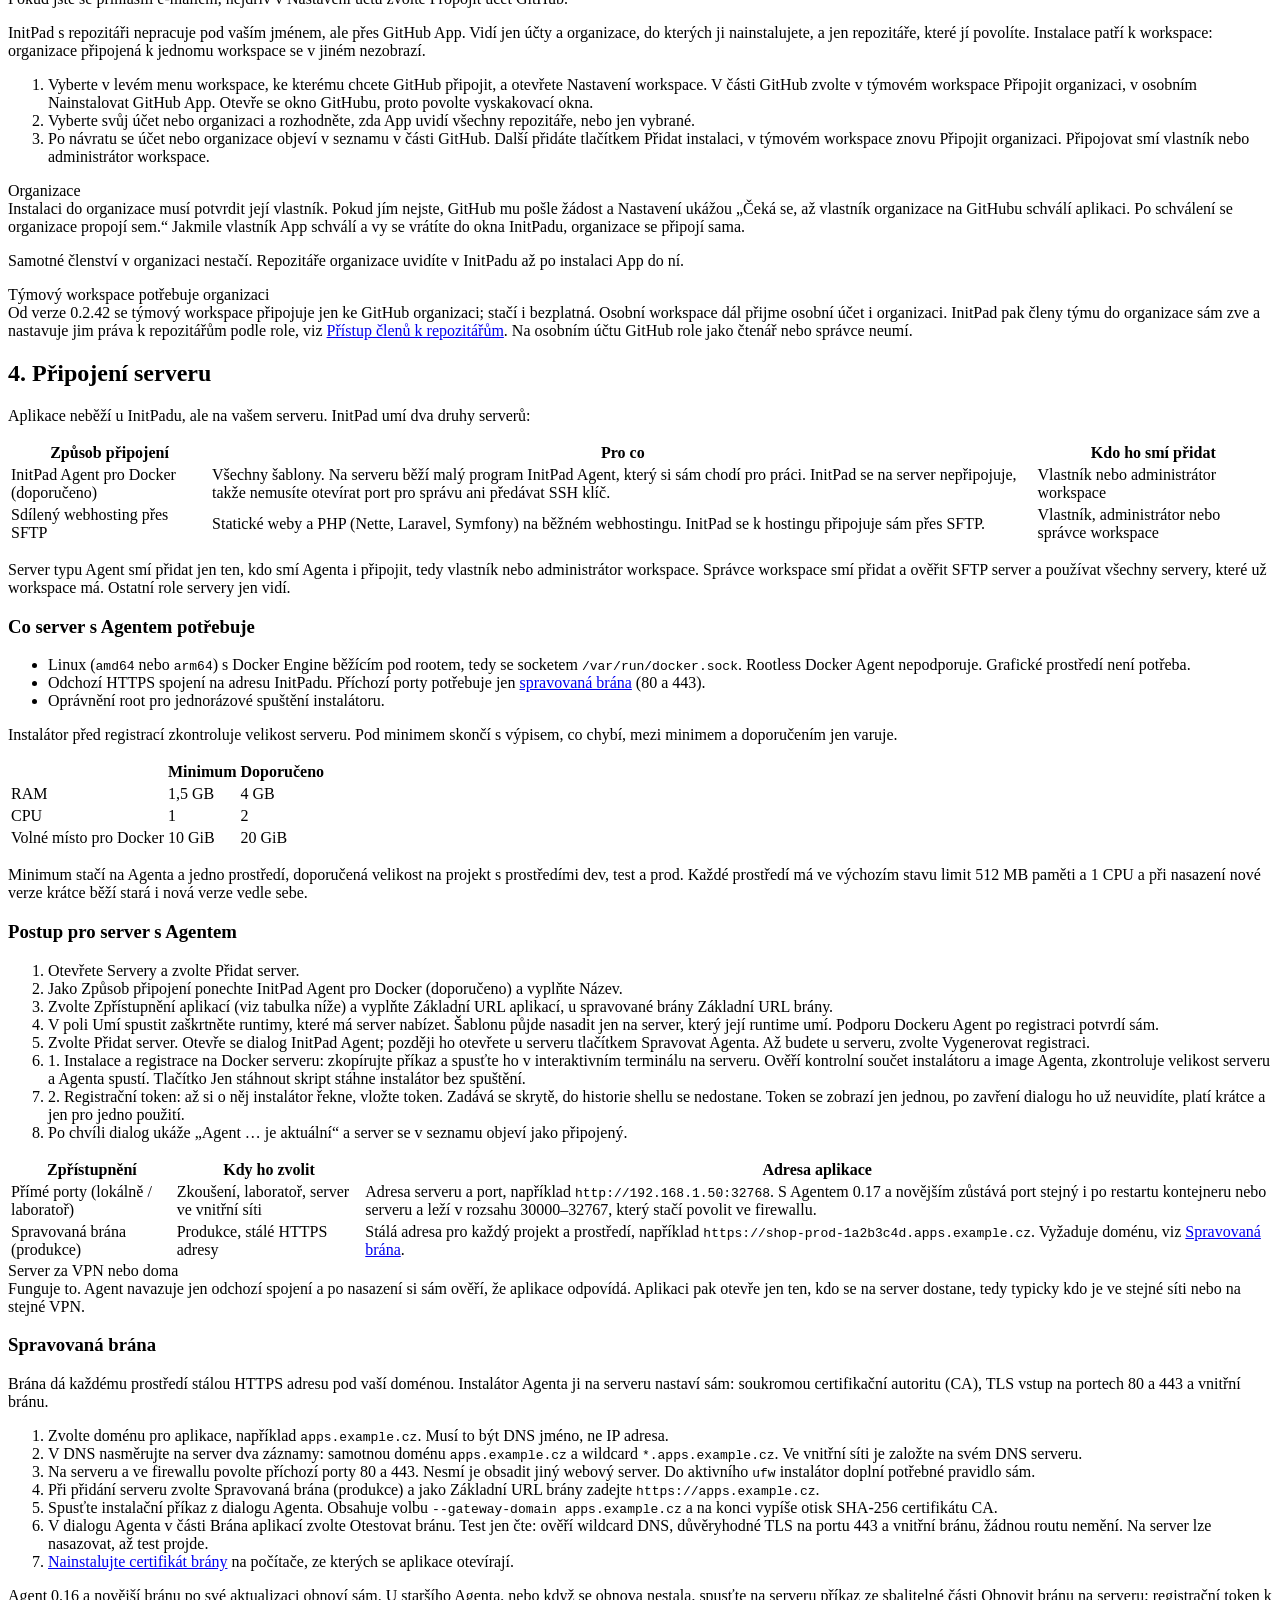
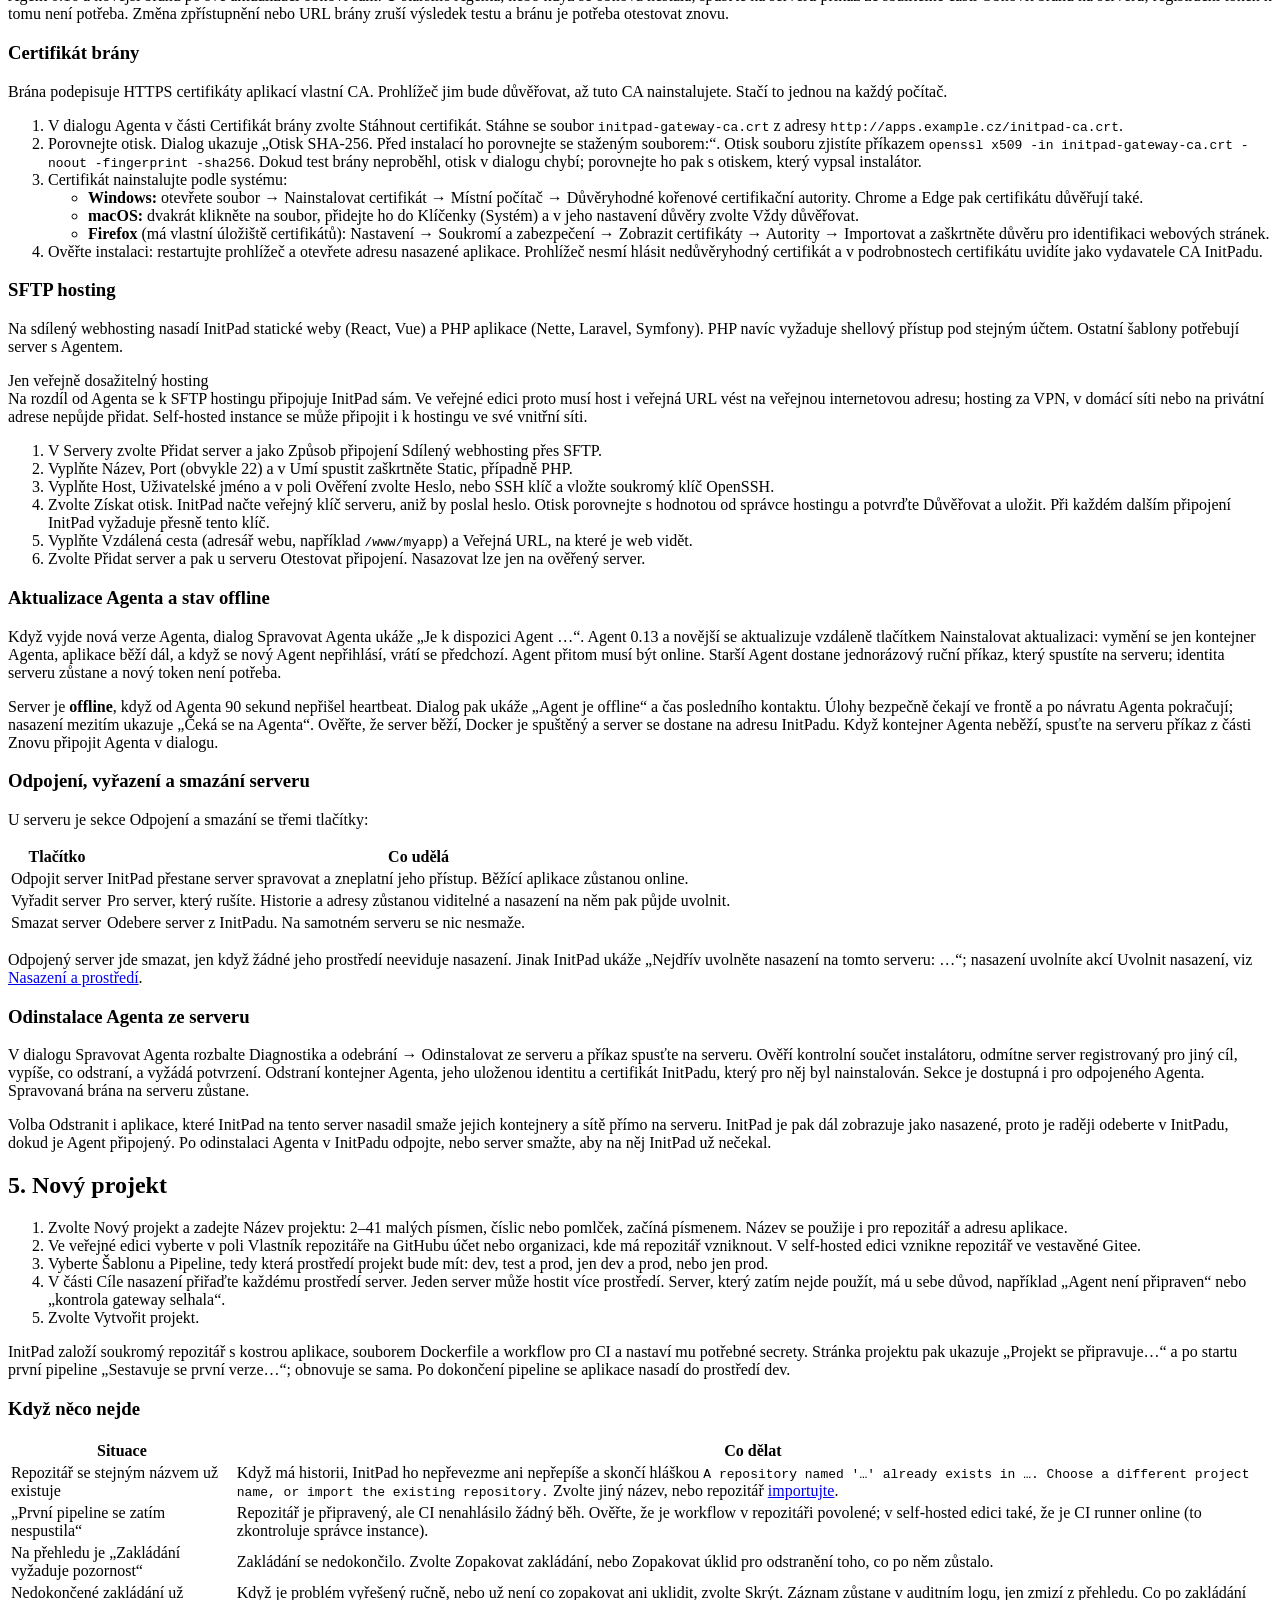
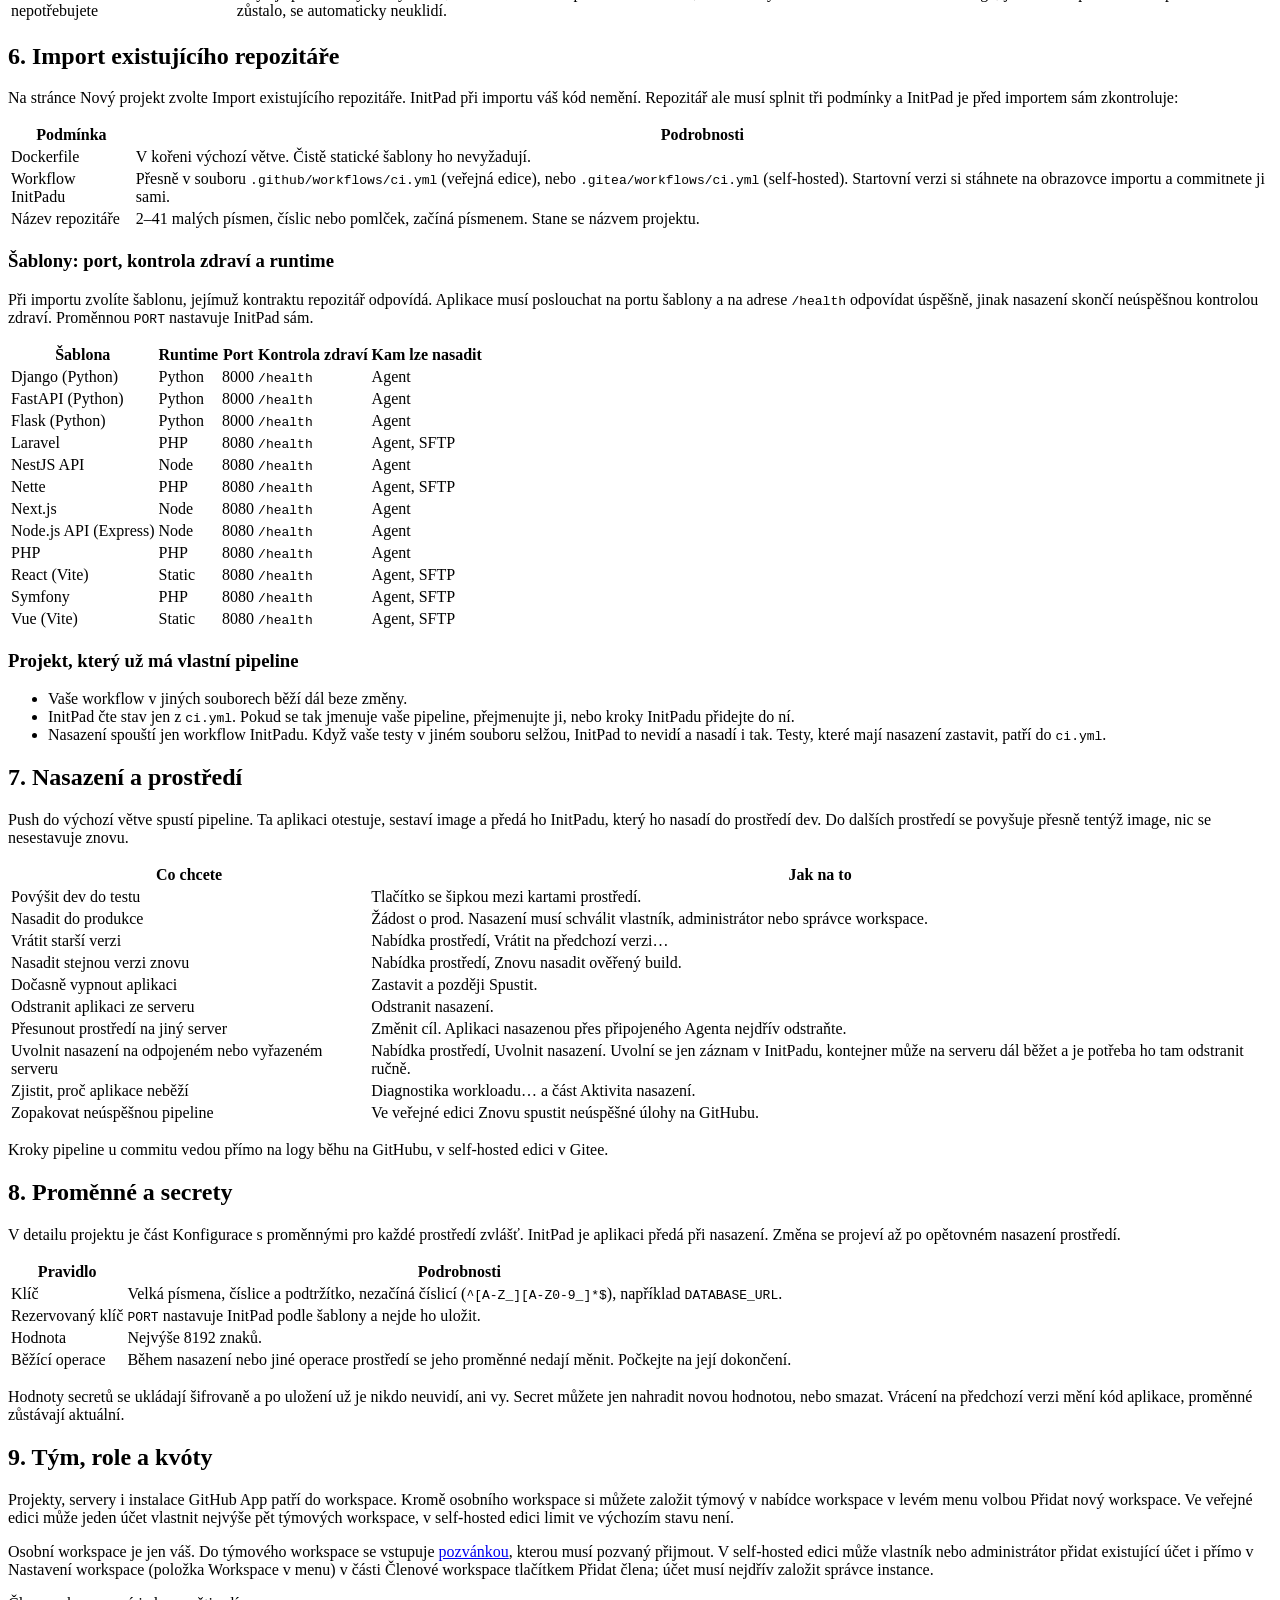
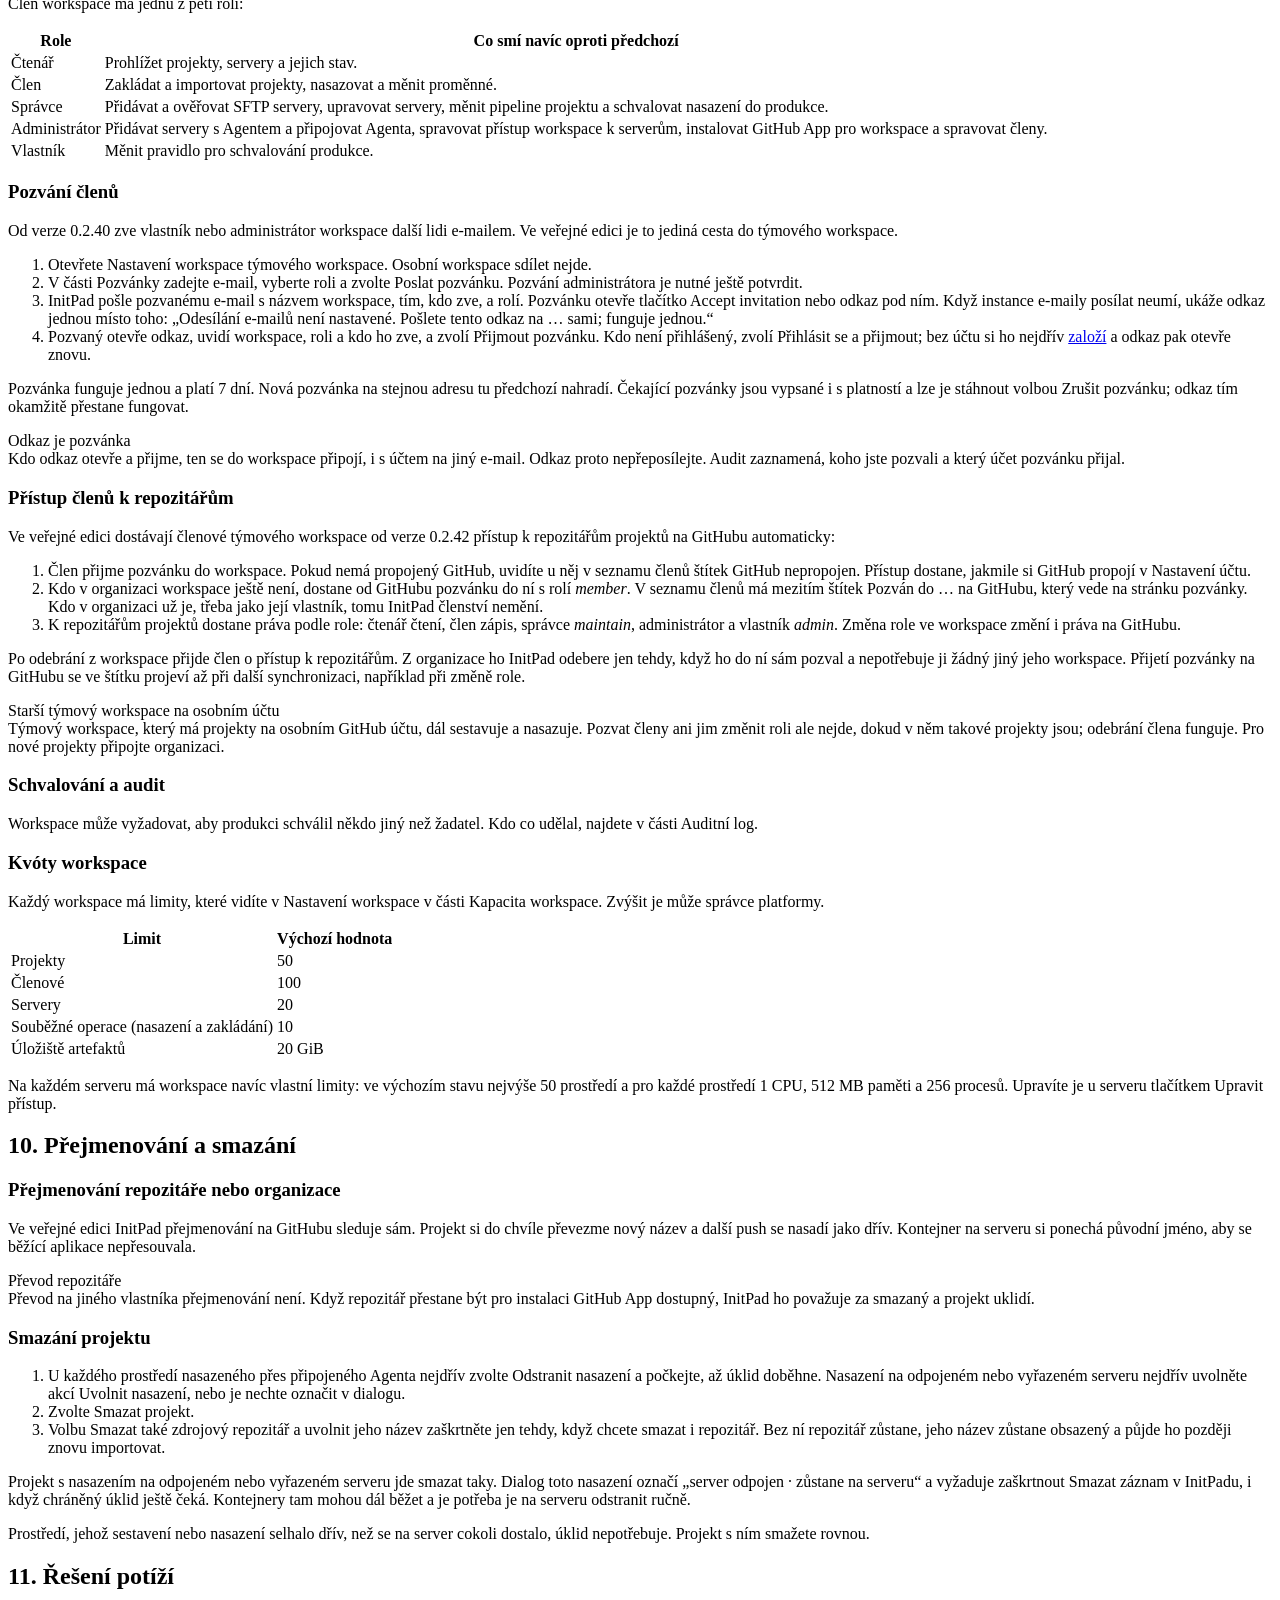
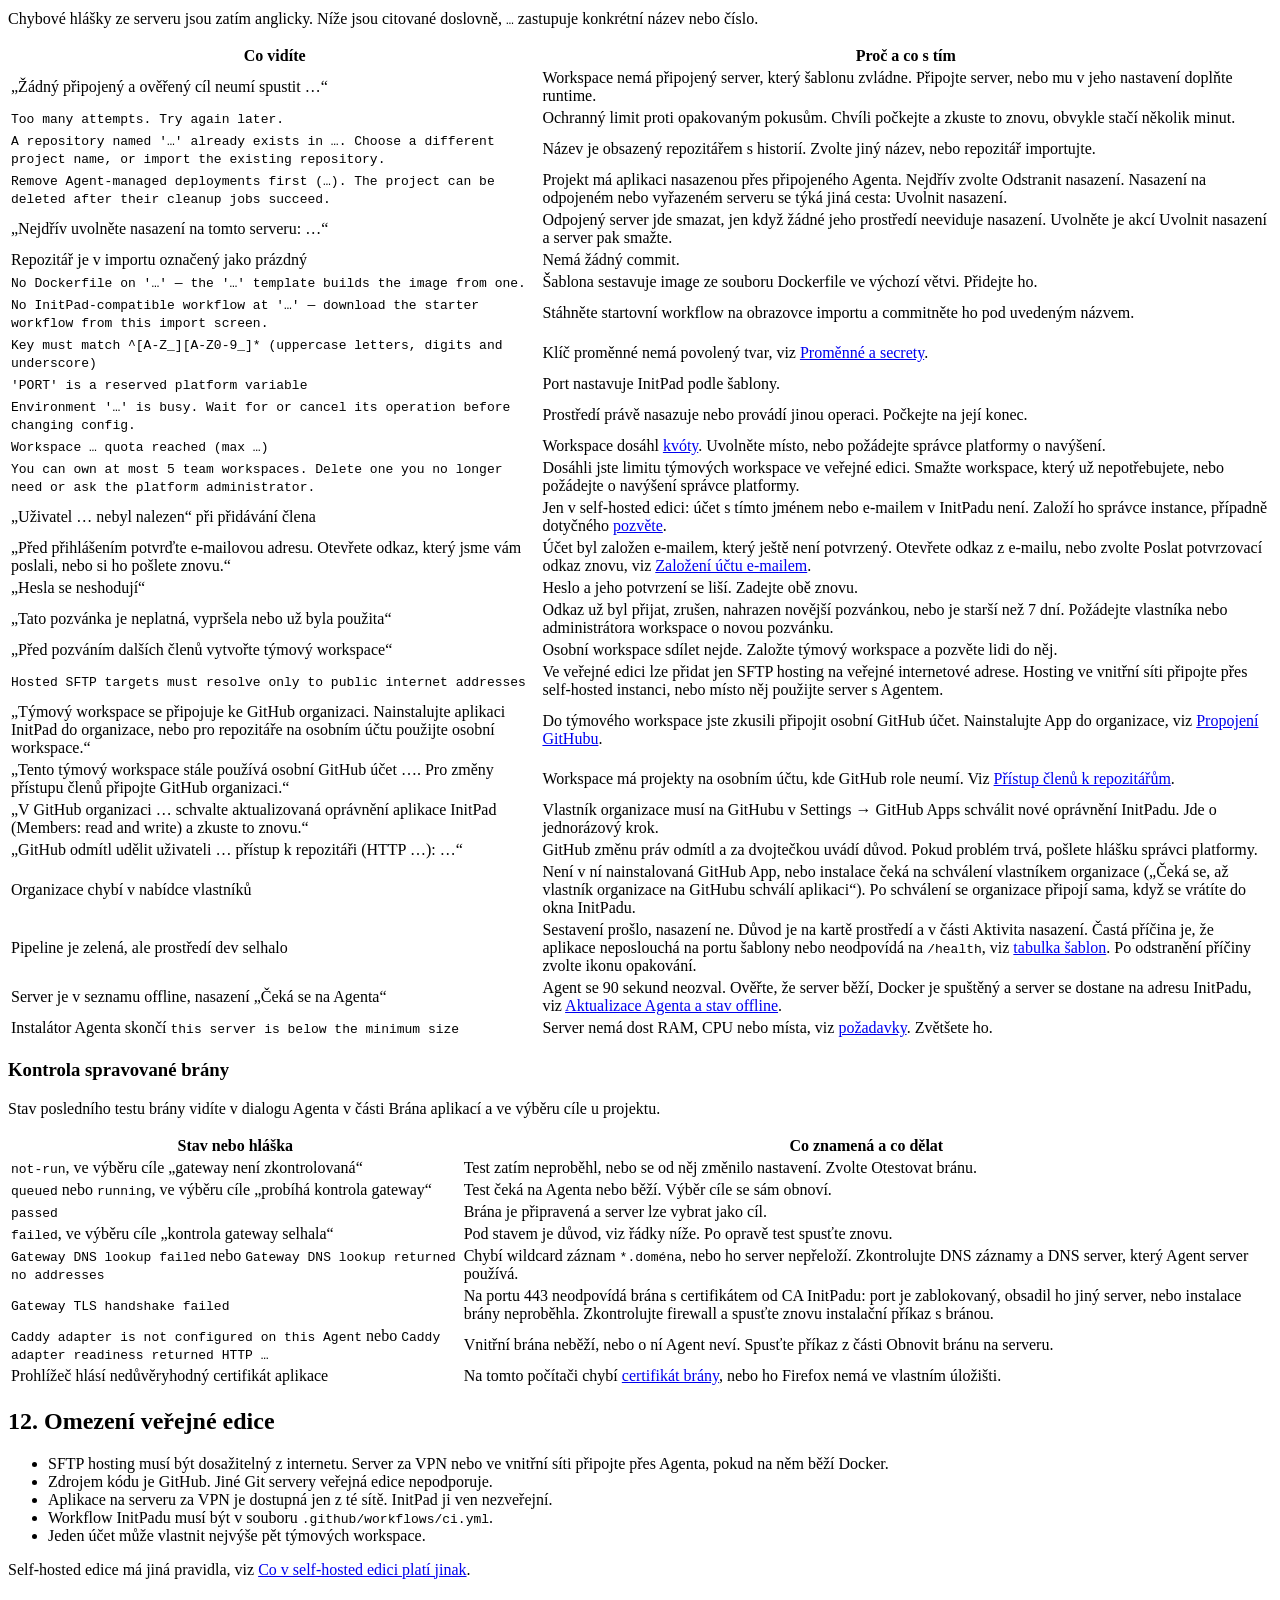
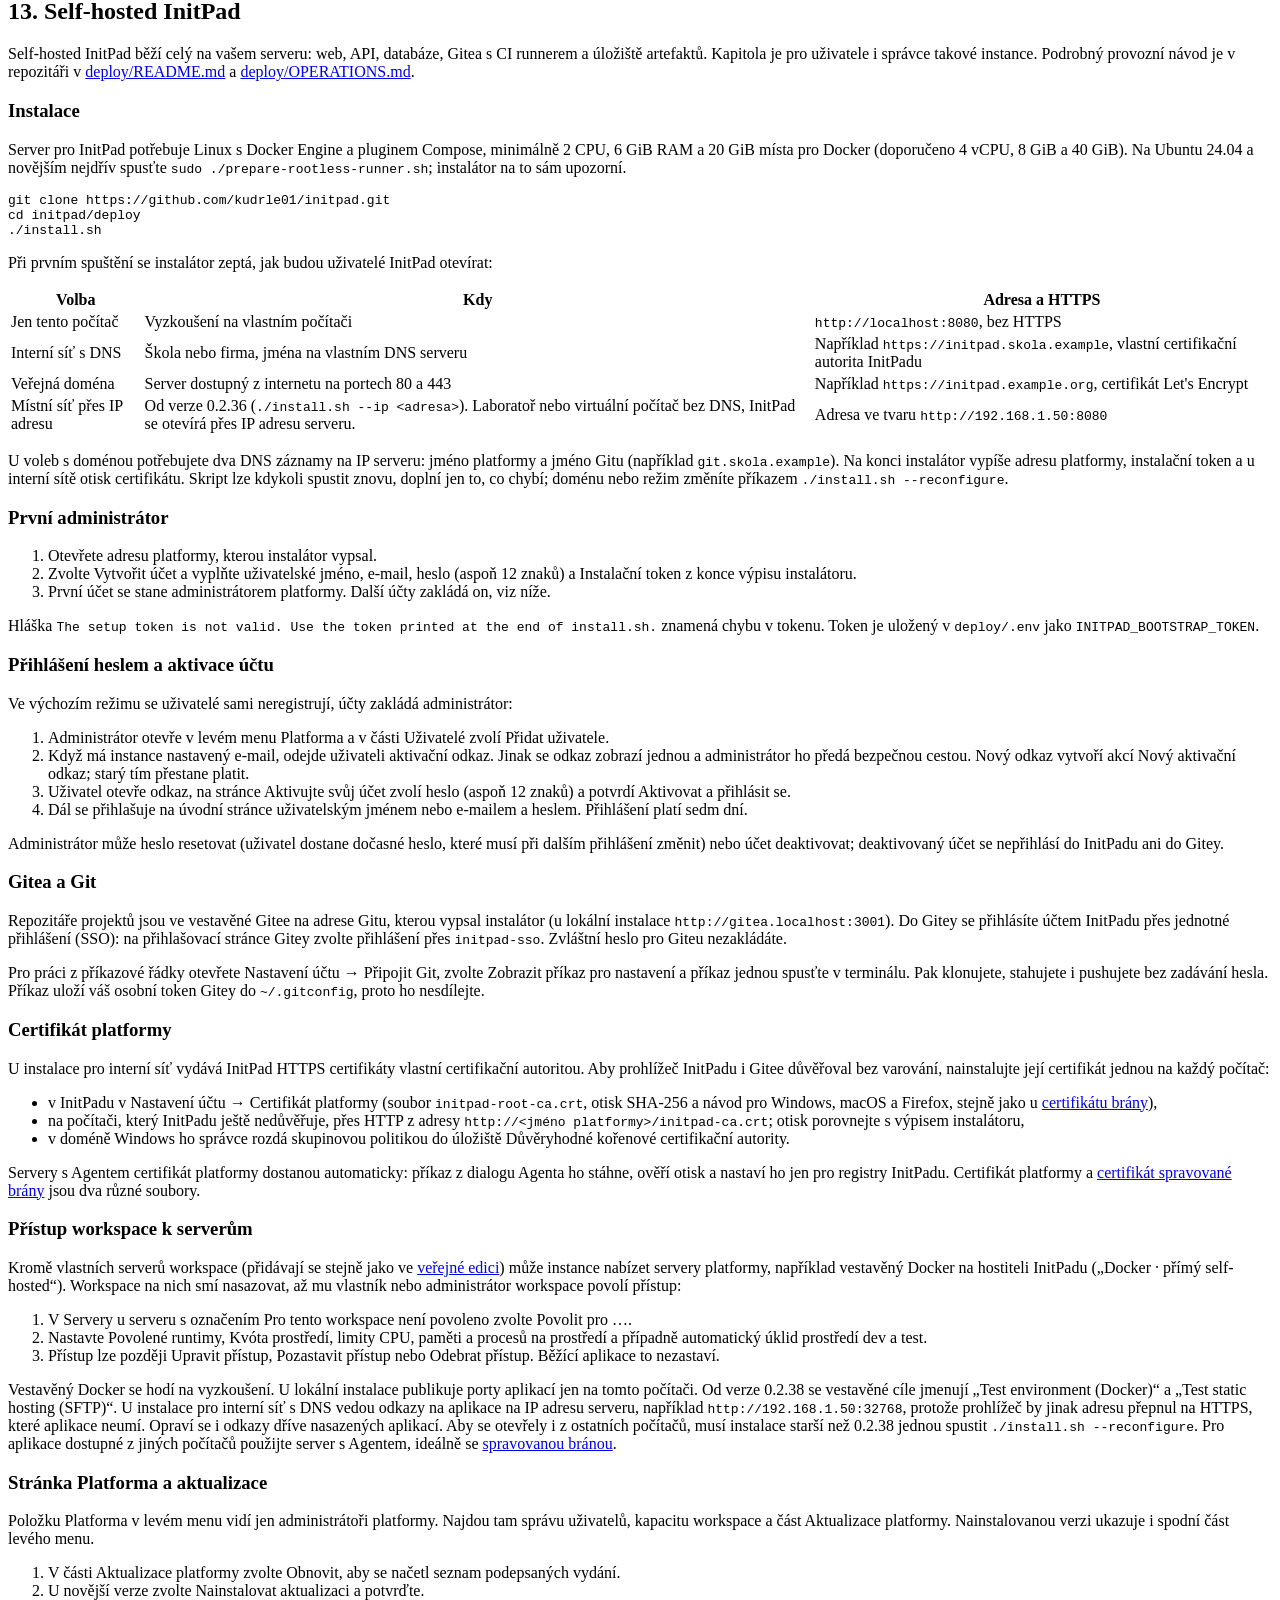
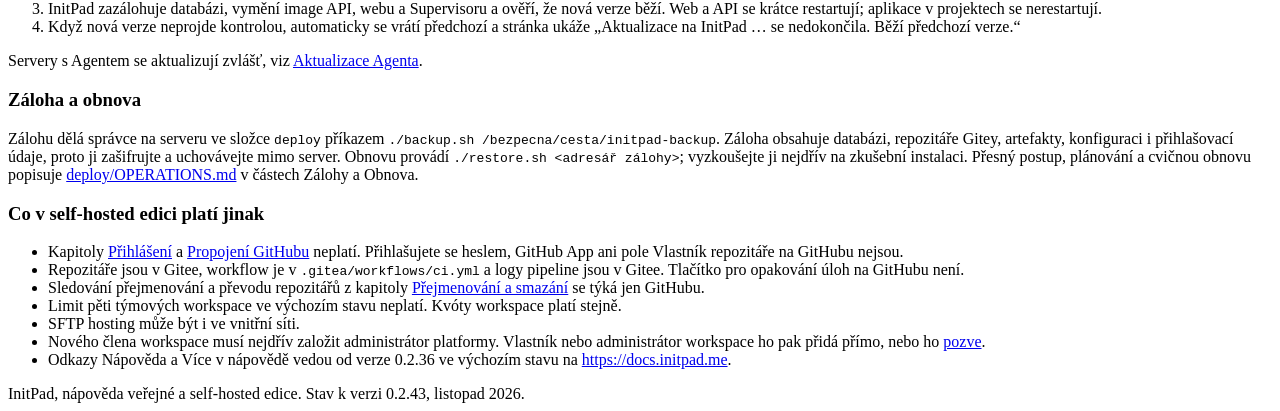
==== commit ddb2137c: "docs: update the help to InitPad 0.2.43 GitHub accounts and organizations are connected in workspace" ====
--- a/public/cs/index.html
+++ b/public/cs/index.html
@@ -42,7 +42,7 @@
 </div>
 
 <h1>Nápověda InitPad</h1>
-<p class="subtitle">Veřejná edice propojená s GitHubem a self-hosted instalace. Popisuje verzi 0.2.42.</p>
+<p class="subtitle">Veřejná edice propojená s GitHubem a self-hosted instalace. Popisuje verzi 0.2.43.</p>
 
 <h2 id="getting-started">1. Začínáme</h2>
 <p>InitPad za vás založí repozitář se základem aplikace a hotovou pipeline a po každém pushi aplikaci sestaví, otestuje a nasadí na váš server. Vy píšete kód, Docker ani CI nastavovat nemusíte.</p>
@@ -83,7 +83,7 @@
   <li>E-mail a heslo, od verze 0.2.40. Postup popisuje část <a href="#email-sign-in">Založení účtu e-mailem</a> níže.</li>
 </ul>
 <p>Přihlášení platí sedm dní. Po aktualizaci platformy se může stát, že se budete muset přihlásit znovu. Když mezitím vyjde nová verze InitPadu, otevřená karta ukáže <q>InitPad byl aktualizován</q> a novou verzi načtete tlačítkem <span class="ui">Obnovit</span>.</p>
-<p>Verzi InitPadu, se kterou pracujete, vidíte vlevo dole pod svým účtem, například <span class="ui">InitPad 0.2.42</span>. Záložka otevřená během aktualizace se při dalším kliknutí sama jednou obnoví a načte novou verzi.</p>
+<p>Verzi InitPadu, se kterou pracujete, vidíte vlevo dole pod svým účtem, například <span class="ui">InitPad 0.2.43</span>. Záložka otevřená během aktualizace se při dalším kliknutí sama jednou obnoví a načte novou verzi.</p>
 <h3 id="email-sign-in">Založení účtu e-mailem</h3>
 <ol class="steps">
   <li>Na úvodní stránce zvolte <span class="ui">Vytvořit účet</span> a vyplňte <span class="ui">Uživatelské jméno</span>, <span class="ui">E-mail</span>, <span class="ui">Heslo</span> (aspoň 12 znaků) a <span class="ui">Potvrzení hesla</span>.</li>
@@ -100,11 +100,11 @@
 <h2 id="github">3. Propojení GitHubu</h2>
 <p>Tato kapitola platí pro veřejnou edici. Self-hosted edice GitHub nepoužívá.</p>
 <p>Pokud jste se přihlásili e-mailem, nejdřív v <span class="ui">Nastavení účtu</span> zvolte <span class="ui">Propojit účet GitHub</span>.</p>
-<p>InitPad s repozitáři nepracuje pod vaším jménem, ale přes GitHub App. Vidí jen účty a organizace, do kterých ji nainstalujete, a jen repozitáře, které jí povolíte.</p>
-<ol class="steps">
-  <li>Otevřete <span class="ui">Nastavení účtu</span> a v části <span class="ui">Účet GitHub</span> zvolte <span class="ui">Nainstalovat GitHub App</span>. Otevře se okno GitHubu, proto povolte vyskakovací okna.</li>
+<p>InitPad s repozitáři nepracuje pod vaším jménem, ale přes GitHub App. Vidí jen účty a organizace, do kterých ji nainstalujete, a jen repozitáře, které jí povolíte. Instalace patří k workspace: organizace připojená k jednomu workspace se v jiném nezobrazí.</p>
+<ol class="steps">
+  <li>Vyberte v levém menu workspace, ke kterému chcete GitHub připojit, a otevřete <span class="ui">Nastavení workspace</span>. V části <span class="ui">GitHub</span> zvolte v týmovém workspace <span class="ui">Připojit organizaci</span>, v osobním <span class="ui">Nainstalovat GitHub App</span>. Otevře se okno GitHubu, proto povolte vyskakovací okna.</li>
   <li>Vyberte svůj účet nebo organizaci a rozhodněte, zda App uvidí všechny repozitáře, nebo jen vybrané.</li>
-  <li>Po návratu se instalace objeví v seznamu pod vaším účtem. Další účet nebo organizaci přidáte tlačítkem <span class="ui">Přidat instalaci</span>.</li>
+  <li>Po návratu se účet nebo organizace objeví v seznamu v části <span class="ui">GitHub</span>. Další přidáte tlačítkem <span class="ui">Přidat instalaci</span>, v týmovém workspace znovu <span class="ui">Připojit organizaci</span>. Připojovat smí vlastník nebo administrátor workspace.</li>
 </ol>
 <div class="box why"><div class="t">Organizace</div>
 Instalaci do organizace musí potvrdit její vlastník. Pokud jím nejste, GitHub mu pošle žádost a Nastavení ukážou <q>Čeká se, až vlastník organizace na GitHubu schválí aplikaci. Po schválení se organizace propojí sem.</q> Jakmile vlastník App schválí a vy se vrátíte do okna InitPadu, organizace se připojí sama.</div>
@@ -496,7 +496,7 @@
   <li>Odkazy <span class="ui">Nápověda</span> a <span class="ui">Více v nápovědě</span> vedou od verze 0.2.36 ve výchozím stavu na <a href="https://docs.initpad.me">https://docs.initpad.me</a>.</li>
 </ul>
 
-<footer>InitPad, nápověda veřejné a self-hosted edice. Stav k verzi 0.2.42, listopad 2026.</footer>
+<footer>InitPad, nápověda veřejné a self-hosted edice. Stav k verzi 0.2.43, listopad 2026.</footer>
 </main>
 </div>
 <script>(function(){var a=document.querySelector('.lang a[hreflang]');if(!a)return;var b=a.getAttribute('href');function u(){a.setAttribute('href',b+location.hash);}u();addEventListener('hashchange',u);})();</script>
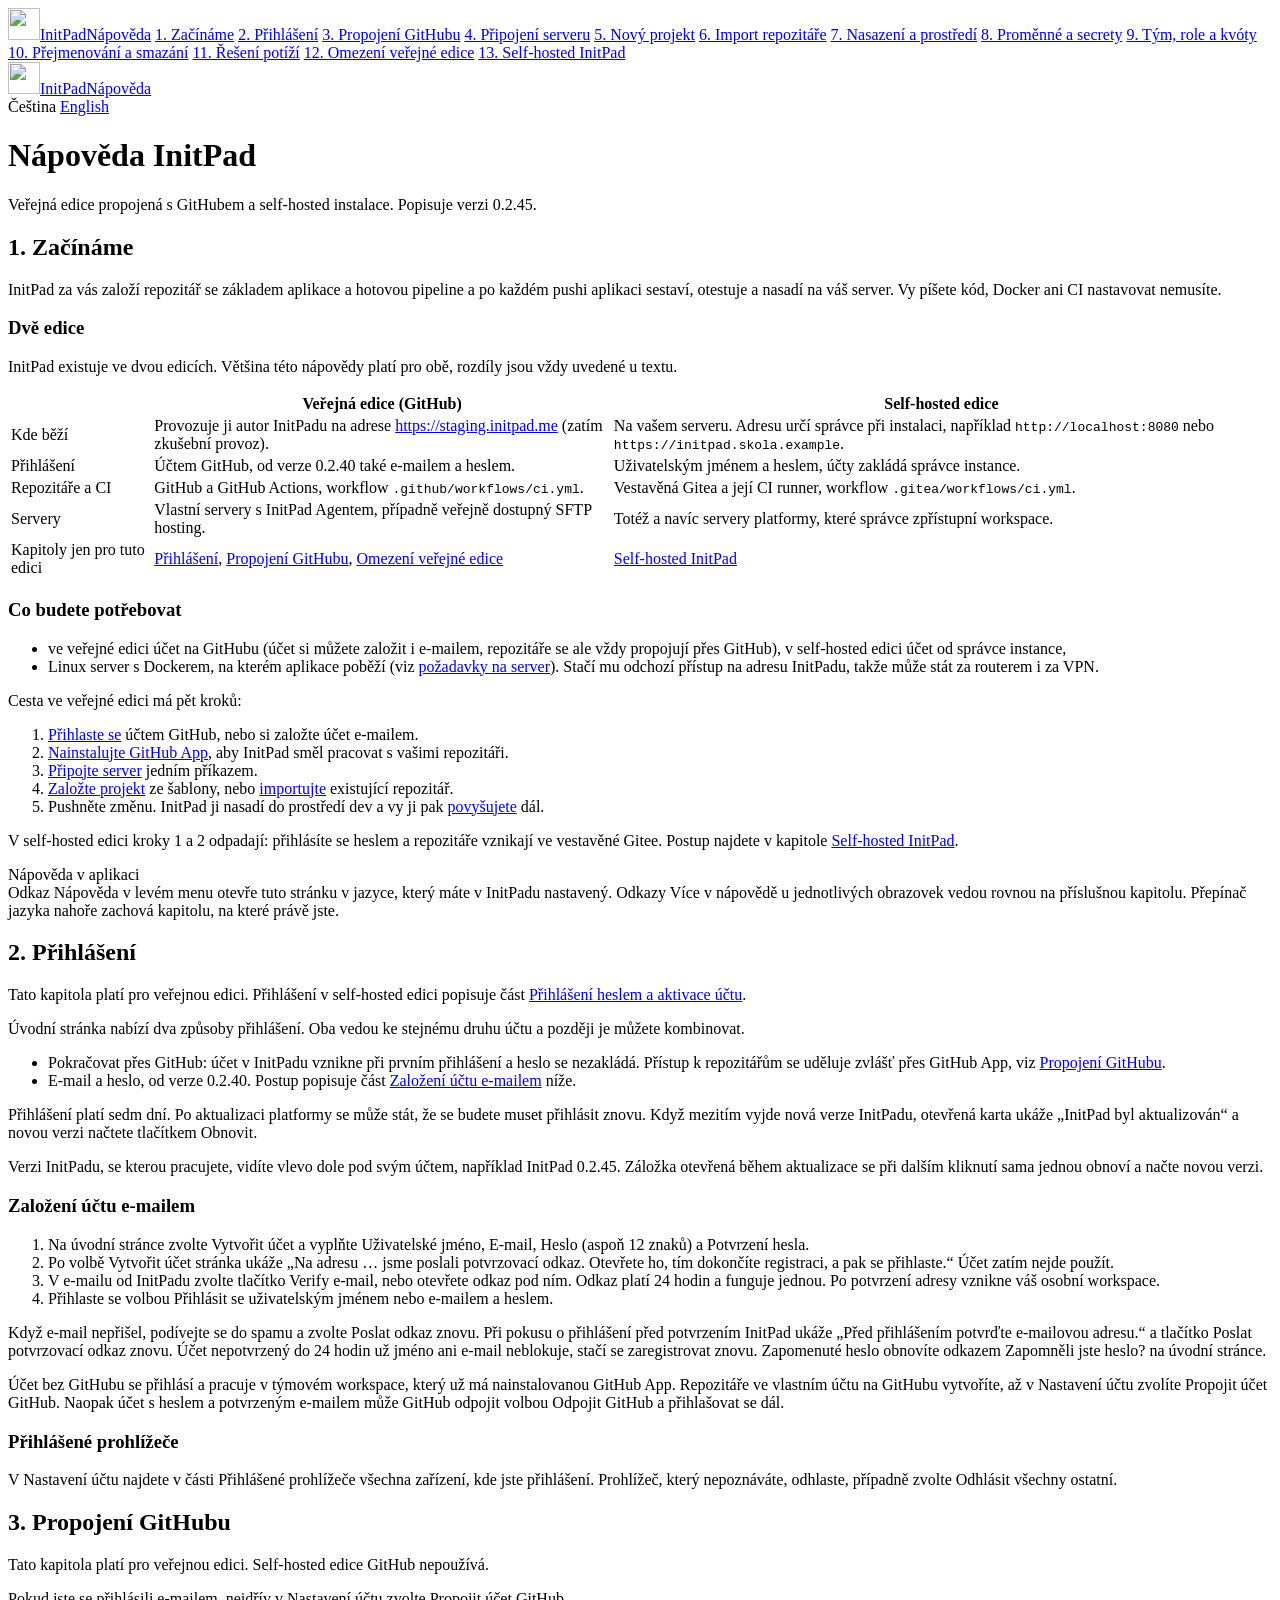
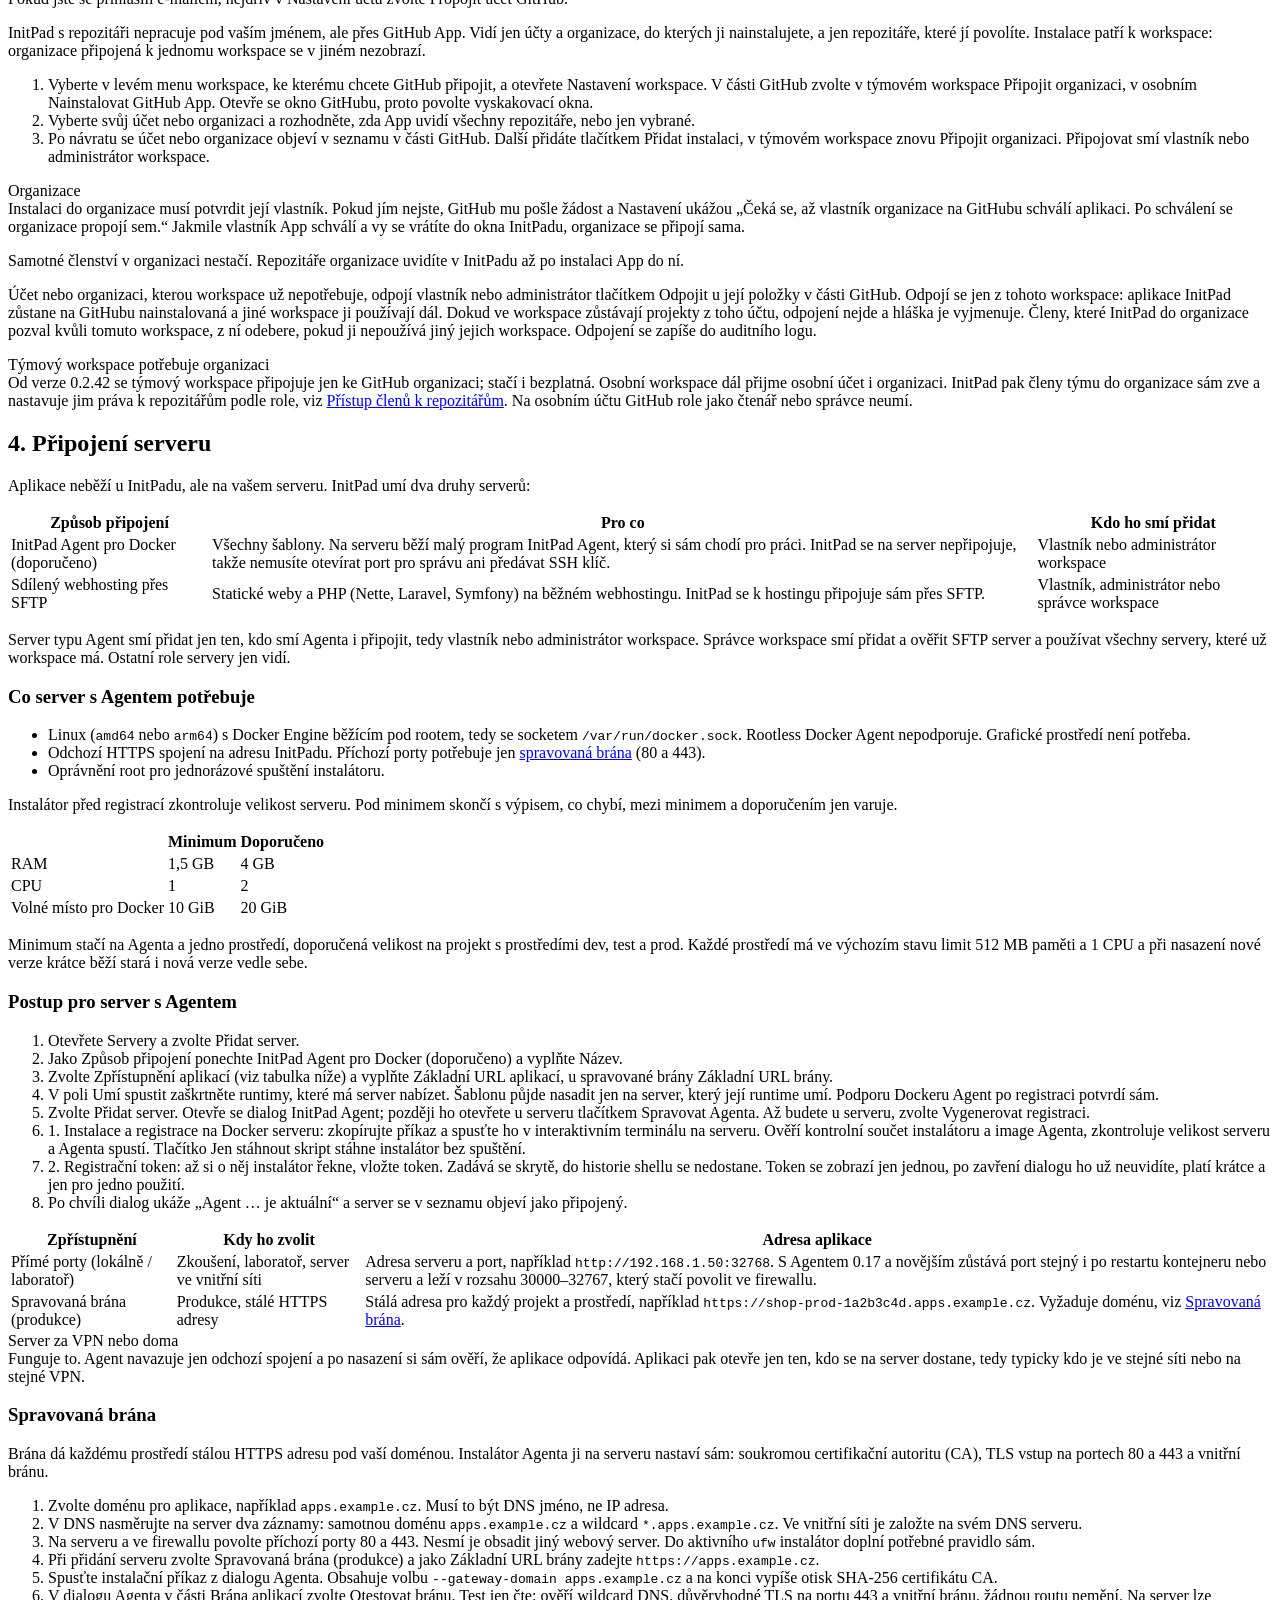
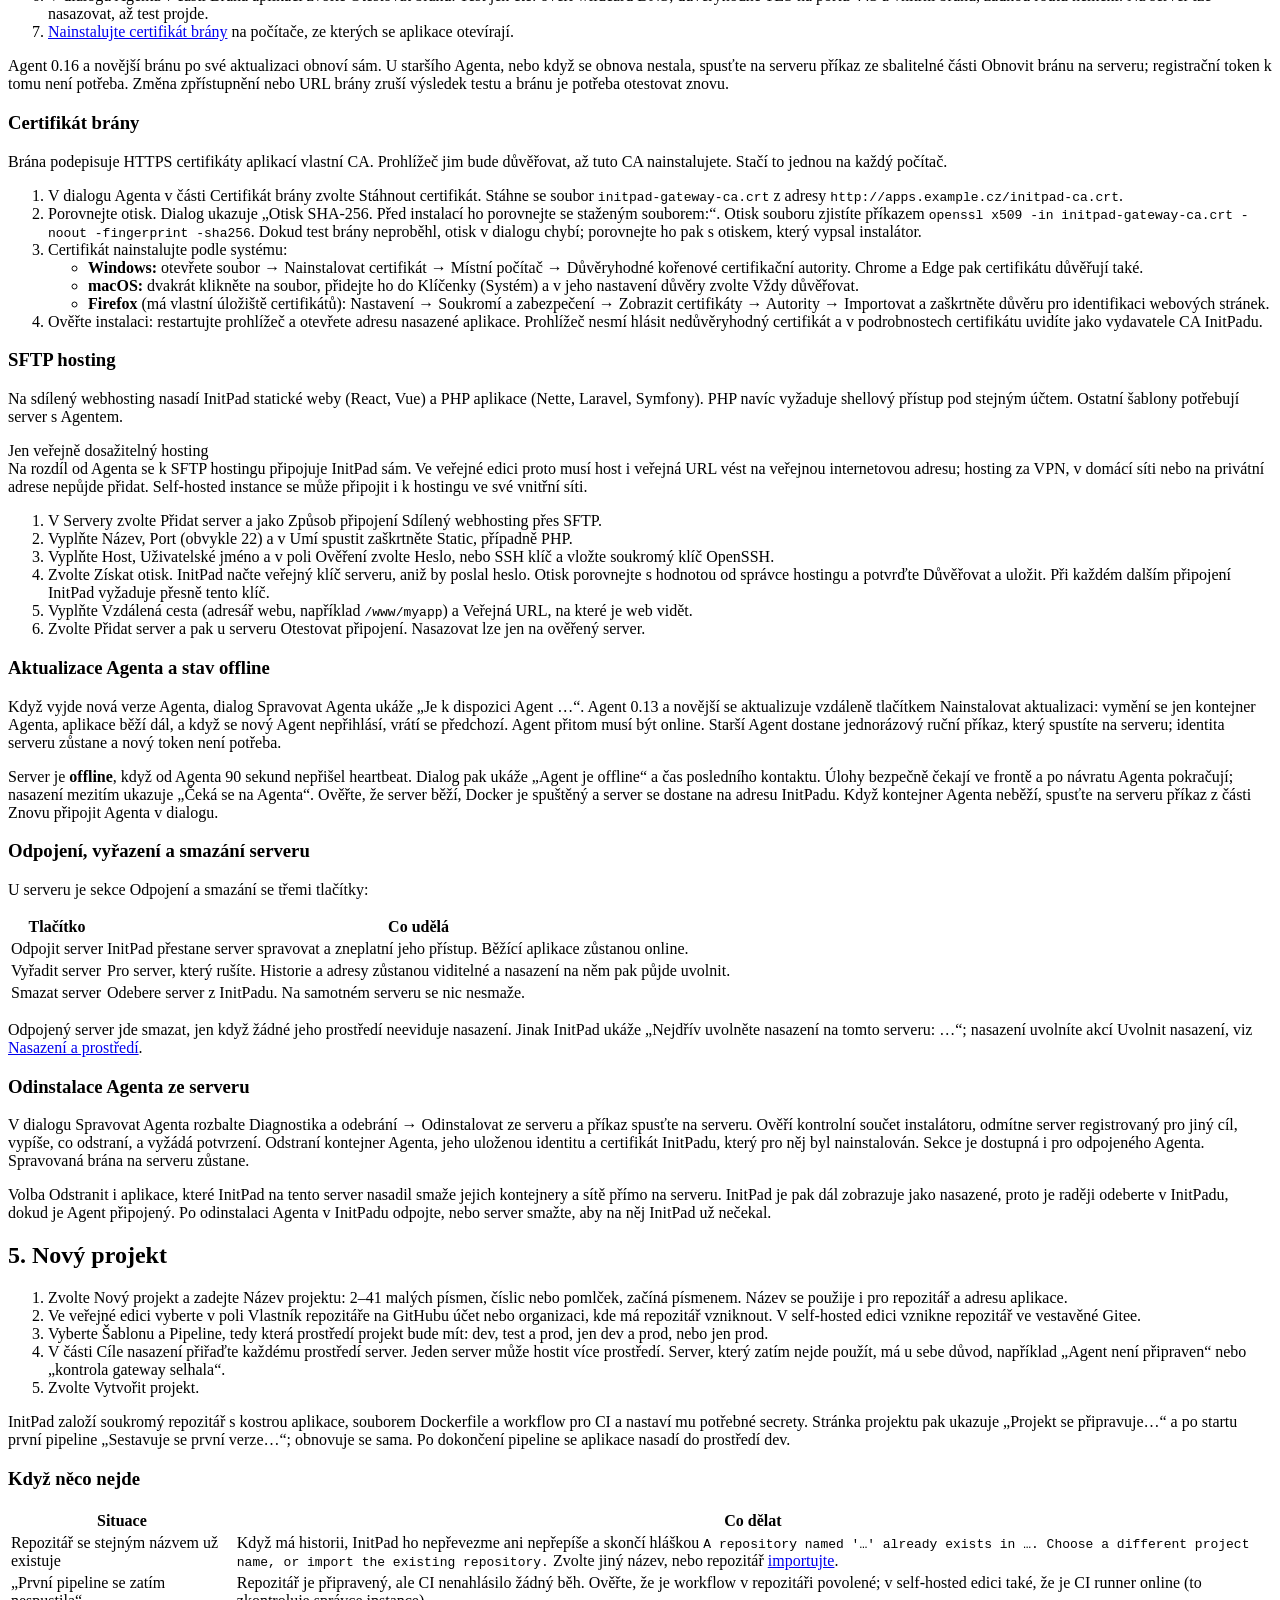
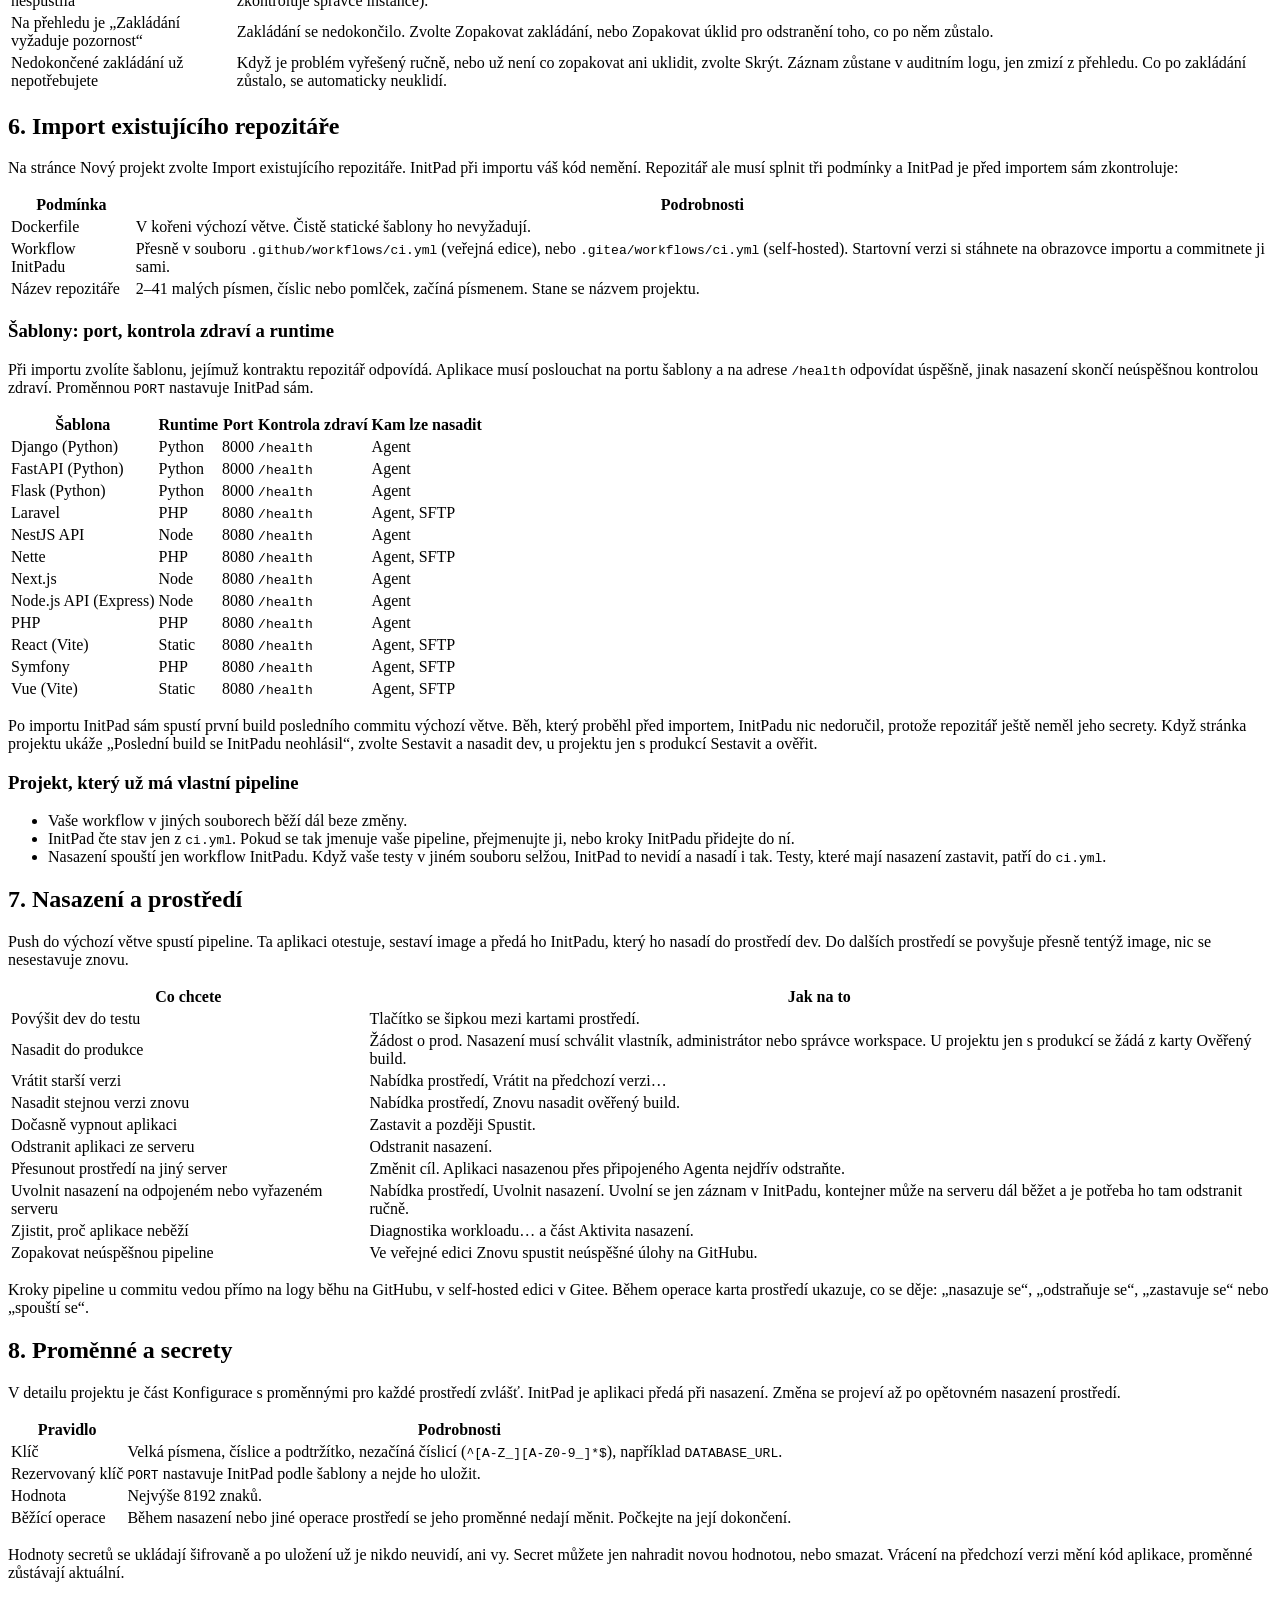
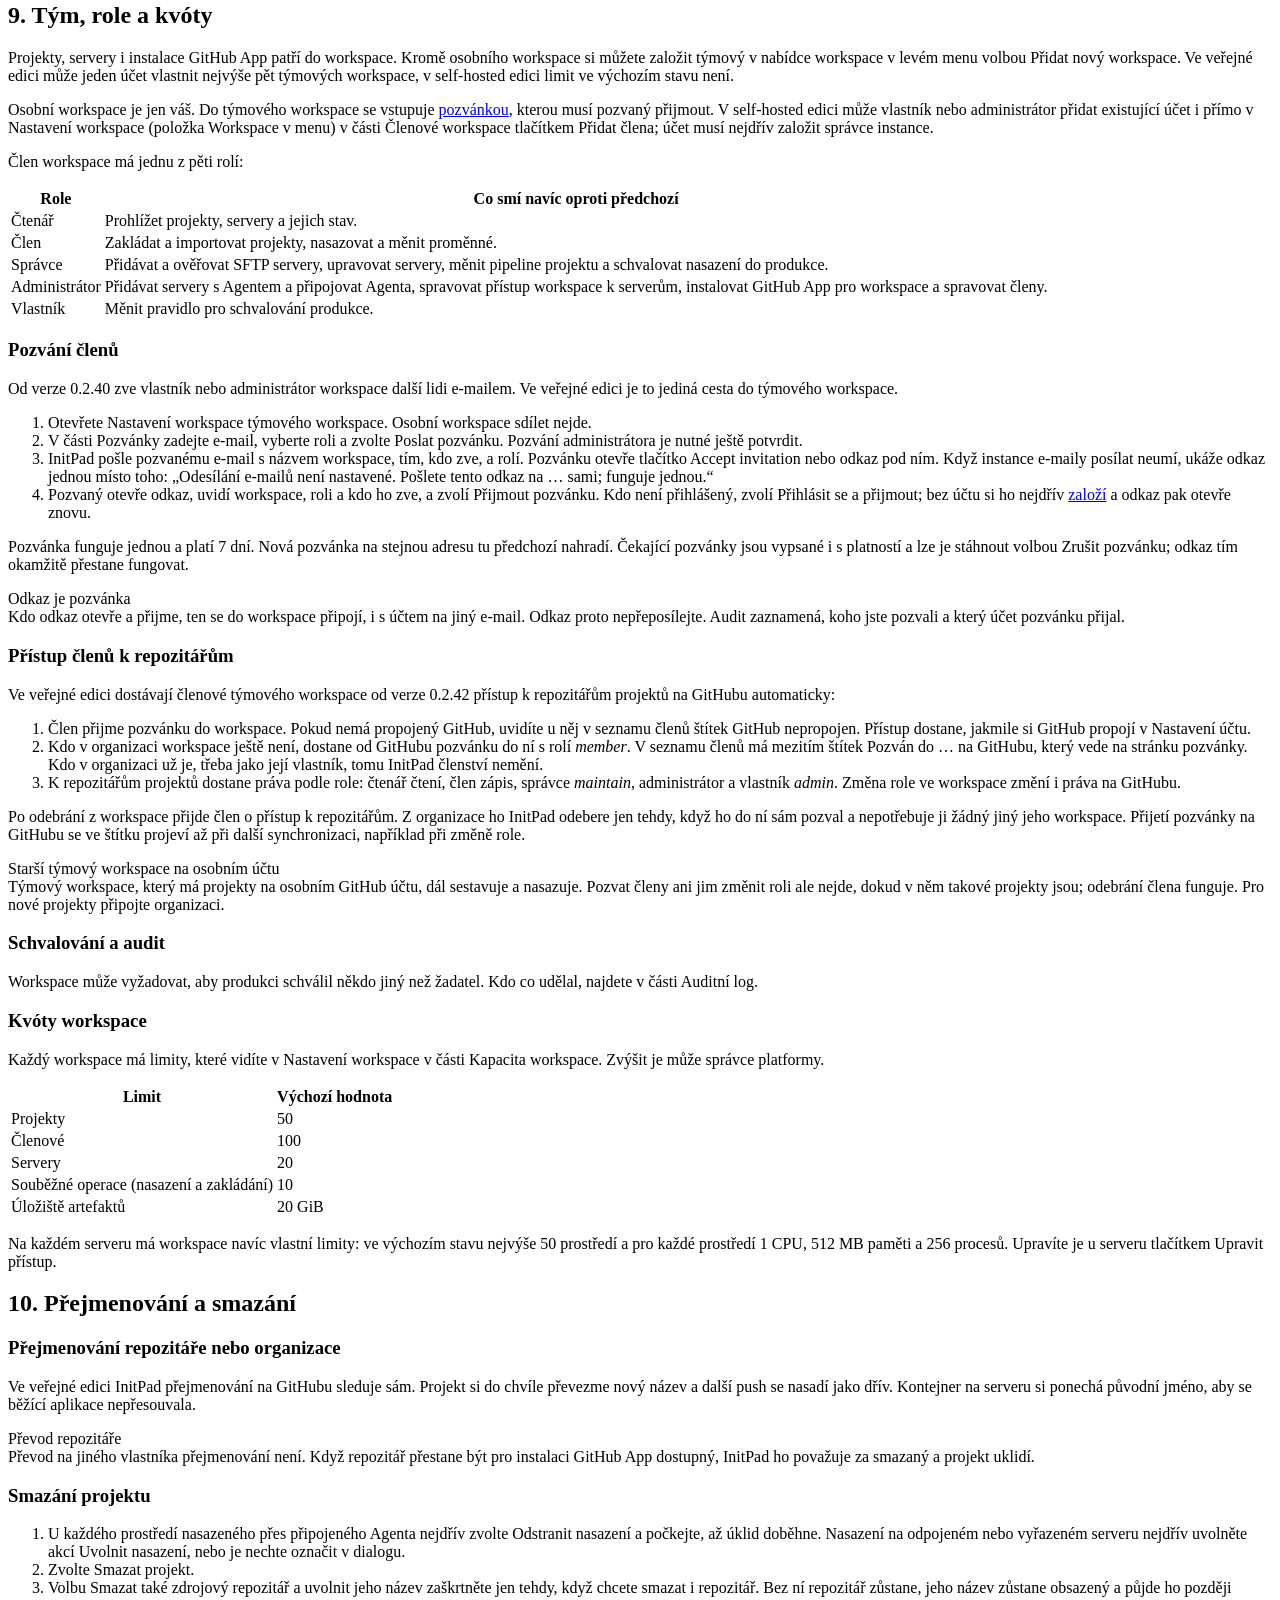
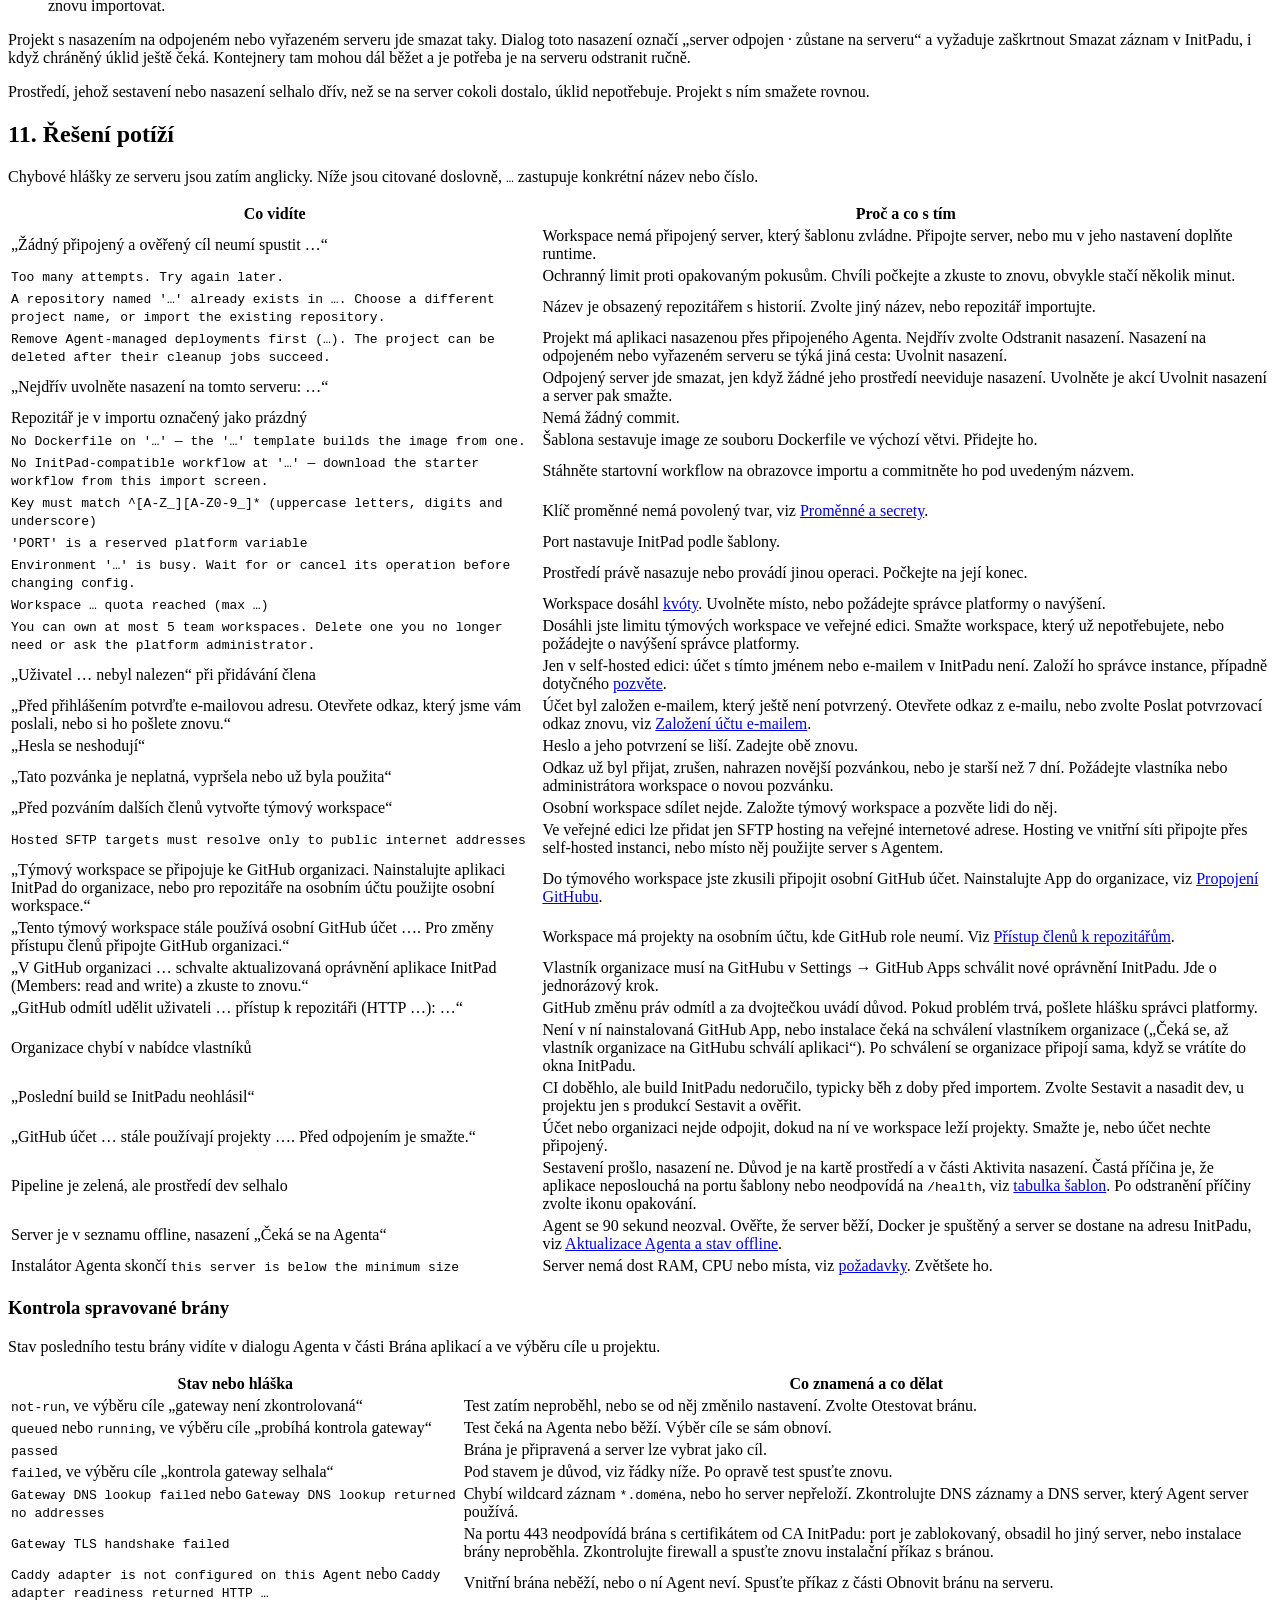
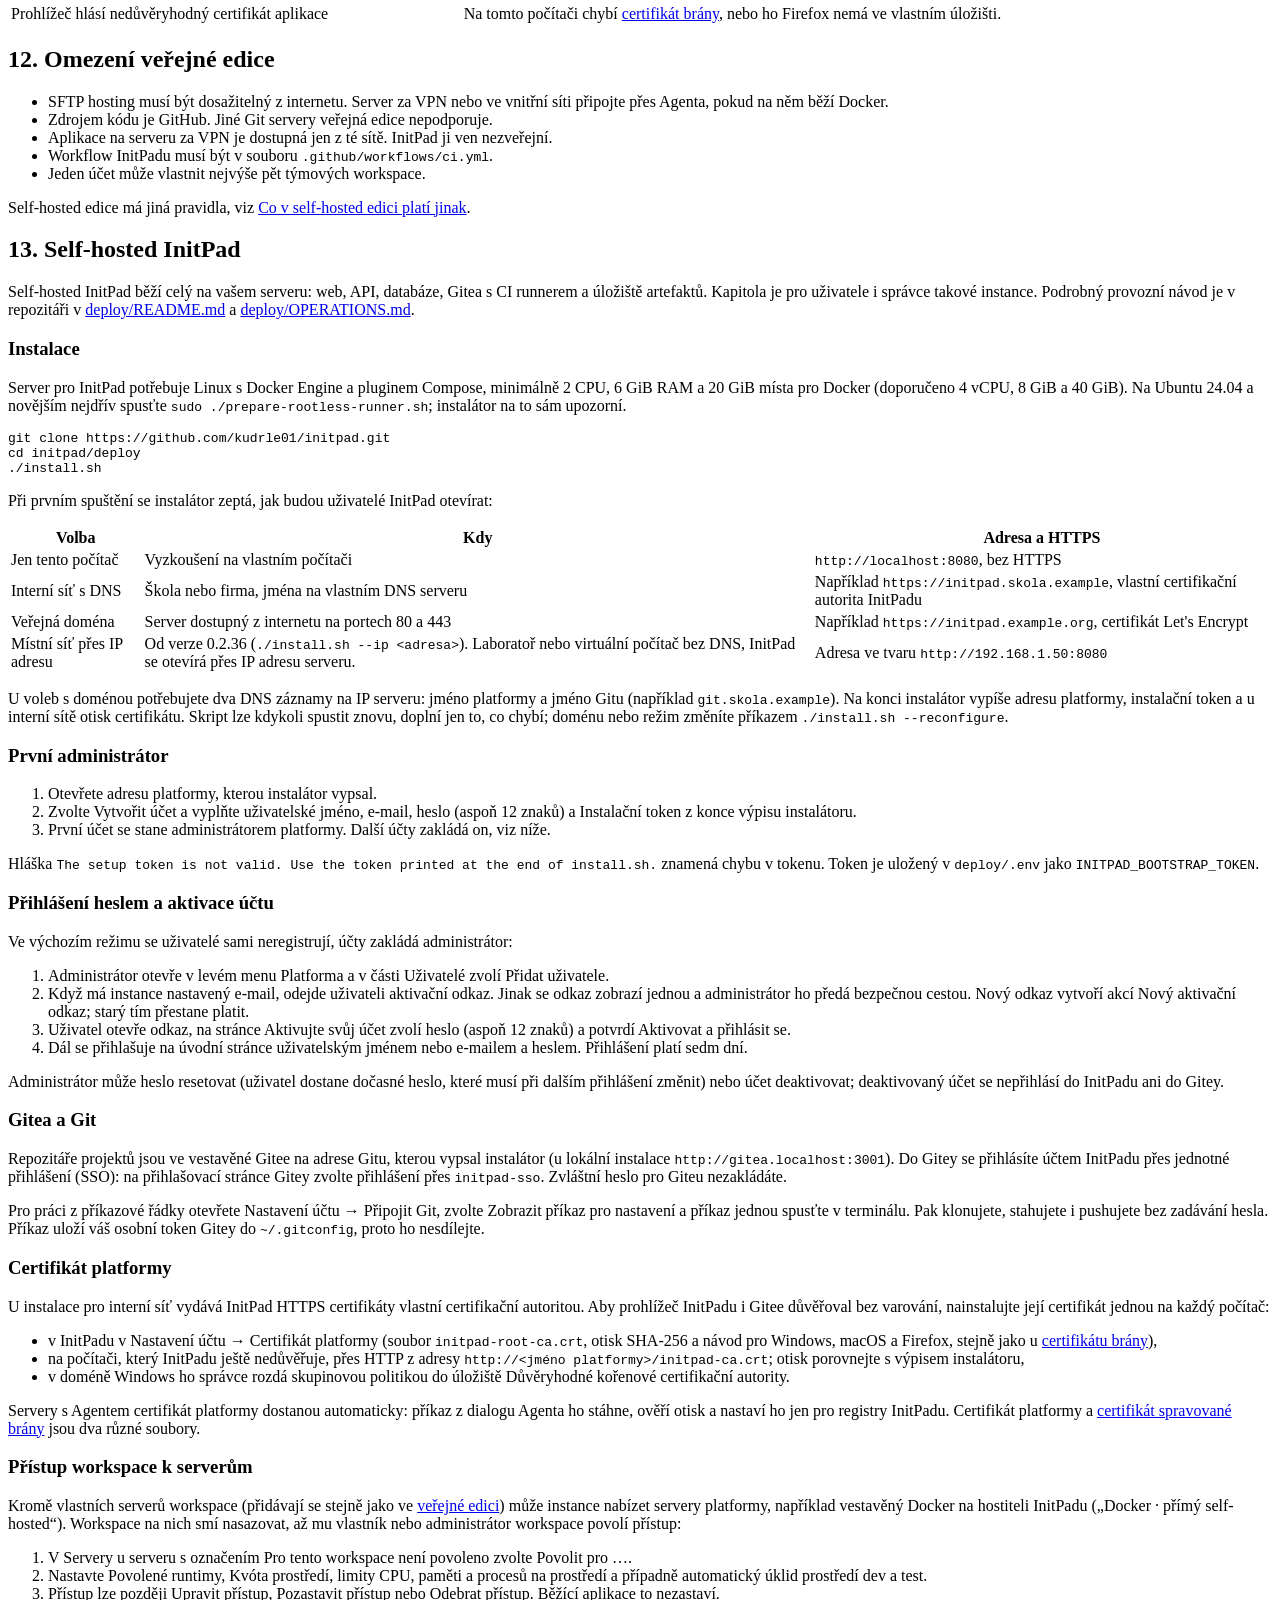
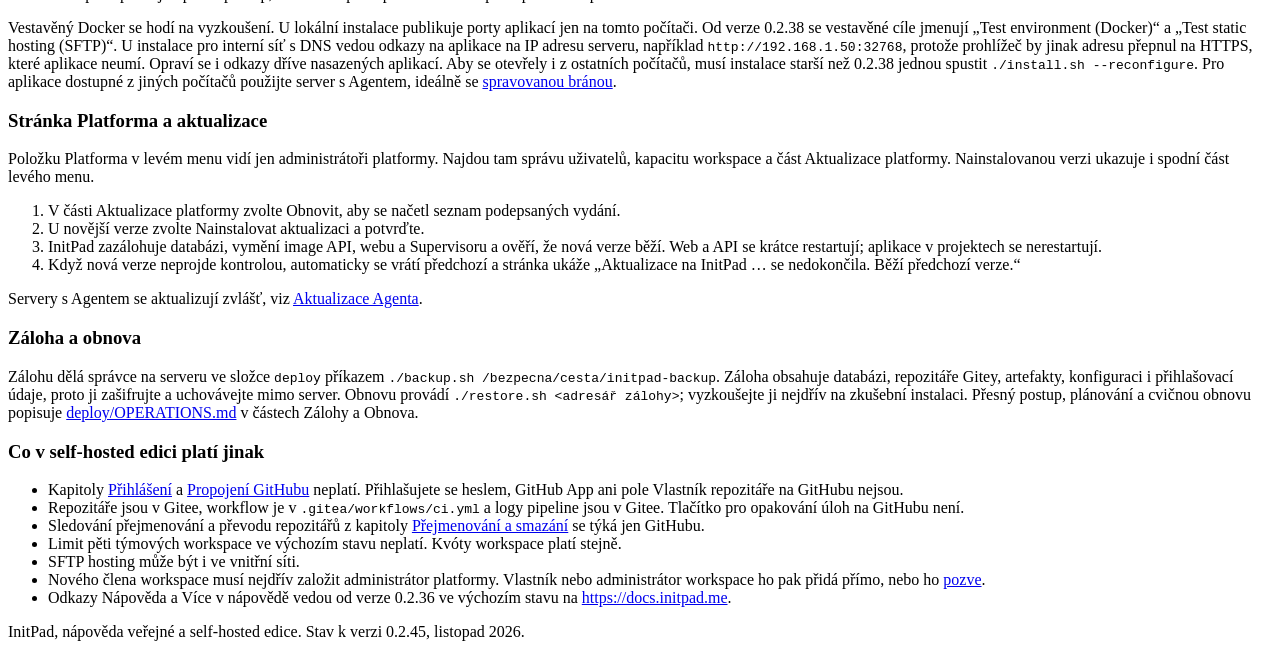
==== commit 81bd0639: "docs: update the help to InitPad 0.2.45 Disconnecting a GitHub account or organization from a worksp" ====
--- a/public/cs/index.html
+++ b/public/cs/index.html
@@ -42,7 +42,7 @@
 </div>
 
 <h1>Nápověda InitPad</h1>
-<p class="subtitle">Veřejná edice propojená s GitHubem a self-hosted instalace. Popisuje verzi 0.2.43.</p>
+<p class="subtitle">Veřejná edice propojená s GitHubem a self-hosted instalace. Popisuje verzi 0.2.45.</p>
 
 <h2 id="getting-started">1. Začínáme</h2>
 <p>InitPad za vás založí repozitář se základem aplikace a hotovou pipeline a po každém pushi aplikaci sestaví, otestuje a nasadí na váš server. Vy píšete kód, Docker ani CI nastavovat nemusíte.</p>
@@ -83,7 +83,7 @@
   <li>E-mail a heslo, od verze 0.2.40. Postup popisuje část <a href="#email-sign-in">Založení účtu e-mailem</a> níže.</li>
 </ul>
 <p>Přihlášení platí sedm dní. Po aktualizaci platformy se může stát, že se budete muset přihlásit znovu. Když mezitím vyjde nová verze InitPadu, otevřená karta ukáže <q>InitPad byl aktualizován</q> a novou verzi načtete tlačítkem <span class="ui">Obnovit</span>.</p>
-<p>Verzi InitPadu, se kterou pracujete, vidíte vlevo dole pod svým účtem, například <span class="ui">InitPad 0.2.43</span>. Záložka otevřená během aktualizace se při dalším kliknutí sama jednou obnoví a načte novou verzi.</p>
+<p>Verzi InitPadu, se kterou pracujete, vidíte vlevo dole pod svým účtem, například <span class="ui">InitPad 0.2.45</span>. Záložka otevřená během aktualizace se při dalším kliknutí sama jednou obnoví a načte novou verzi.</p>
 <h3 id="email-sign-in">Založení účtu e-mailem</h3>
 <ol class="steps">
   <li>Na úvodní stránce zvolte <span class="ui">Vytvořit účet</span> a vyplňte <span class="ui">Uživatelské jméno</span>, <span class="ui">E-mail</span>, <span class="ui">Heslo</span> (aspoň 12 znaků) a <span class="ui">Potvrzení hesla</span>.</li>
@@ -109,6 +109,7 @@
 <div class="box why"><div class="t">Organizace</div>
 Instalaci do organizace musí potvrdit její vlastník. Pokud jím nejste, GitHub mu pošle žádost a Nastavení ukážou <q>Čeká se, až vlastník organizace na GitHubu schválí aplikaci. Po schválení se organizace propojí sem.</q> Jakmile vlastník App schválí a vy se vrátíte do okna InitPadu, organizace se připojí sama.</div>
 <p>Samotné členství v organizaci nestačí. Repozitáře organizace uvidíte v InitPadu až po instalaci App do ní.</p>
+<p>Účet nebo organizaci, kterou workspace už nepotřebuje, odpojí vlastník nebo administrátor tlačítkem <span class="ui">Odpojit</span> u její položky v části <span class="ui">GitHub</span>. Odpojí se jen z tohoto workspace: aplikace InitPad zůstane na GitHubu nainstalovaná a jiné workspace ji používají dál. Dokud ve workspace zůstávají projekty z toho účtu, odpojení nejde a hláška je vyjmenuje. Členy, které InitPad do organizace pozval kvůli tomuto workspace, z ní odebere, pokud ji nepoužívá jiný jejich workspace. Odpojení se zapíše do auditního logu.</p>
 <div class="box why"><div class="t">Týmový workspace potřebuje organizaci</div>
 Od verze 0.2.42 se týmový workspace připojuje jen ke GitHub organizaci; stačí i bezplatná. Osobní workspace dál přijme osobní účet i organizaci. InitPad pak členy týmu do organizace sám zve a nastavuje jim práva k repozitářům podle role, viz <a href="#repository-access">Přístup členů k repozitářům</a>. Na osobním účtu GitHub role jako čtenář nebo správce neumí.</div>
 
@@ -259,6 +260,8 @@
   <tr><td>Vue (Vite)</td><td>Static</td><td>8080</td><td><code>/health</code></td><td>Agent, SFTP</td></tr>
 </table></div>
 
+<p>Po importu InitPad sám spustí první build posledního commitu výchozí větve. Běh, který proběhl před importem, InitPadu nic nedoručil, protože repozitář ještě neměl jeho secrety. Když stránka projektu ukáže <q>Poslední build se InitPadu neohlásil</q>, zvolte <span class="ui">Sestavit a nasadit dev</span>, u projektu jen s produkcí <span class="ui">Sestavit a ověřit</span>.</p>
+
 <h3>Projekt, který už má vlastní pipeline</h3>
 <ul>
   <li>Vaše workflow v jiných souborech běží dál beze změny.</li>
@@ -271,7 +274,7 @@
 <div class="scroll"><table>
   <tr><th>Co chcete</th><th>Jak na to</th></tr>
   <tr><td>Povýšit dev do testu</td><td>Tlačítko se šipkou mezi kartami prostředí.</td></tr>
-  <tr><td>Nasadit do produkce</td><td><span class="ui">Žádost o prod</span>. Nasazení musí schválit vlastník, administrátor nebo správce workspace.</td></tr>
+  <tr><td>Nasadit do produkce</td><td><span class="ui">Žádost o prod</span>. Nasazení musí schválit vlastník, administrátor nebo správce workspace. U projektu jen s produkcí se žádá z karty <span class="ui">Ověřený build</span>.</td></tr>
   <tr><td>Vrátit starší verzi</td><td>Nabídka prostředí, <span class="ui">Vrátit na předchozí verzi…</span></td></tr>
   <tr><td>Nasadit stejnou verzi znovu</td><td>Nabídka prostředí, <span class="ui">Znovu nasadit ověřený build</span>.</td></tr>
   <tr><td>Dočasně vypnout aplikaci</td><td><span class="ui">Zastavit</span> a později <span class="ui">Spustit</span>.</td></tr>
@@ -281,7 +284,7 @@
   <tr><td>Zjistit, proč aplikace neběží</td><td><span class="ui">Diagnostika workloadu…</span> a část <span class="ui">Aktivita nasazení</span>.</td></tr>
   <tr><td>Zopakovat neúspěšnou pipeline</td><td>Ve veřejné edici <span class="ui">Znovu spustit neúspěšné úlohy na GitHubu</span>.</td></tr>
 </table></div>
-<p>Kroky pipeline u commitu vedou přímo na logy běhu na GitHubu, v self-hosted edici v Gitee.</p>
+<p>Kroky pipeline u commitu vedou přímo na logy běhu na GitHubu, v self-hosted edici v Gitee. Během operace karta prostředí ukazuje, co se děje: <q>nasazuje se</q>, <q>odstraňuje se</q>, <q>zastavuje se</q> nebo <q>spouští se</q>.</p>
 
 <h2 id="variables">8. Proměnné a secrety</h2>
 <p>V detailu projektu je část <span class="ui">Konfigurace</span> s proměnnými pro každé prostředí zvlášť. InitPad je aplikaci předá při nasazení. Změna se projeví až po opětovném nasazení prostředí.</p>
@@ -386,6 +389,8 @@
   <tr><td><q>V GitHub organizaci … schvalte aktualizovaná oprávnění aplikace InitPad (Members: read and write) a zkuste to znovu.</q></td><td>Vlastník organizace musí na GitHubu v <span class="ui">Settings → GitHub Apps</span> schválit nové oprávnění InitPadu. Jde o jednorázový krok.</td></tr>
   <tr><td><q>GitHub odmítl udělit uživateli … přístup k repozitáři (HTTP …): …</q></td><td>GitHub změnu práv odmítl a za dvojtečkou uvádí důvod. Pokud problém trvá, pošlete hlášku správci platformy.</td></tr>
   <tr><td>Organizace chybí v nabídce vlastníků</td><td>Není v ní nainstalovaná GitHub App, nebo instalace čeká na schválení vlastníkem organizace („Čeká se, až vlastník organizace na GitHubu schválí aplikaci“). Po schválení se organizace připojí sama, když se vrátíte do okna InitPadu.</td></tr>
+  <tr><td><q>Poslední build se InitPadu neohlásil</q></td><td>CI doběhlo, ale build InitPadu nedoručilo, typicky běh z doby před importem. Zvolte <span class="ui">Sestavit a nasadit dev</span>, u projektu jen s produkcí <span class="ui">Sestavit a ověřit</span>.</td></tr>
+  <tr><td><q>GitHub účet … stále používají projekty …. Před odpojením je smažte.</q></td><td>Účet nebo organizaci nejde odpojit, dokud na ní ve workspace leží projekty. Smažte je, nebo účet nechte připojený.</td></tr>
   <tr><td>Pipeline je zelená, ale prostředí dev selhalo</td><td>Sestavení prošlo, nasazení ne. Důvod je na kartě prostředí a v části Aktivita nasazení. Častá příčina je, že aplikace neposlouchá na portu šablony nebo neodpovídá na <code>/health</code>, viz <a href="#templates">tabulka šablon</a>. Po odstranění příčiny zvolte ikonu opakování.</td></tr>
   <tr><td>Server je v seznamu offline, nasazení <q>Čeká se na Agenta</q></td><td>Agent se 90 sekund neozval. Ověřte, že server běží, Docker je spuštěný a server se dostane na adresu InitPadu, viz <a href="#agent-updates">Aktualizace Agenta a stav offline</a>.</td></tr>
   <tr><td>Instalátor Agenta skončí <code>this server is below the minimum size</code></td><td>Server nemá dost RAM, CPU nebo místa, viz <a href="#server-requirements">požadavky</a>. Zvětšete ho.</td></tr>
@@ -496,7 +501,7 @@
   <li>Odkazy <span class="ui">Nápověda</span> a <span class="ui">Více v nápovědě</span> vedou od verze 0.2.36 ve výchozím stavu na <a href="https://docs.initpad.me">https://docs.initpad.me</a>.</li>
 </ul>
 
-<footer>InitPad, nápověda veřejné a self-hosted edice. Stav k verzi 0.2.43, listopad 2026.</footer>
+<footer>InitPad, nápověda veřejné a self-hosted edice. Stav k verzi 0.2.45, listopad 2026.</footer>
 </main>
 </div>
 <script>(function(){var a=document.querySelector('.lang a[hreflang]');if(!a)return;var b=a.getAttribute('href');function u(){a.setAttribute('href',b+location.hash);}u();addEventListener('hashchange',u);})();</script>
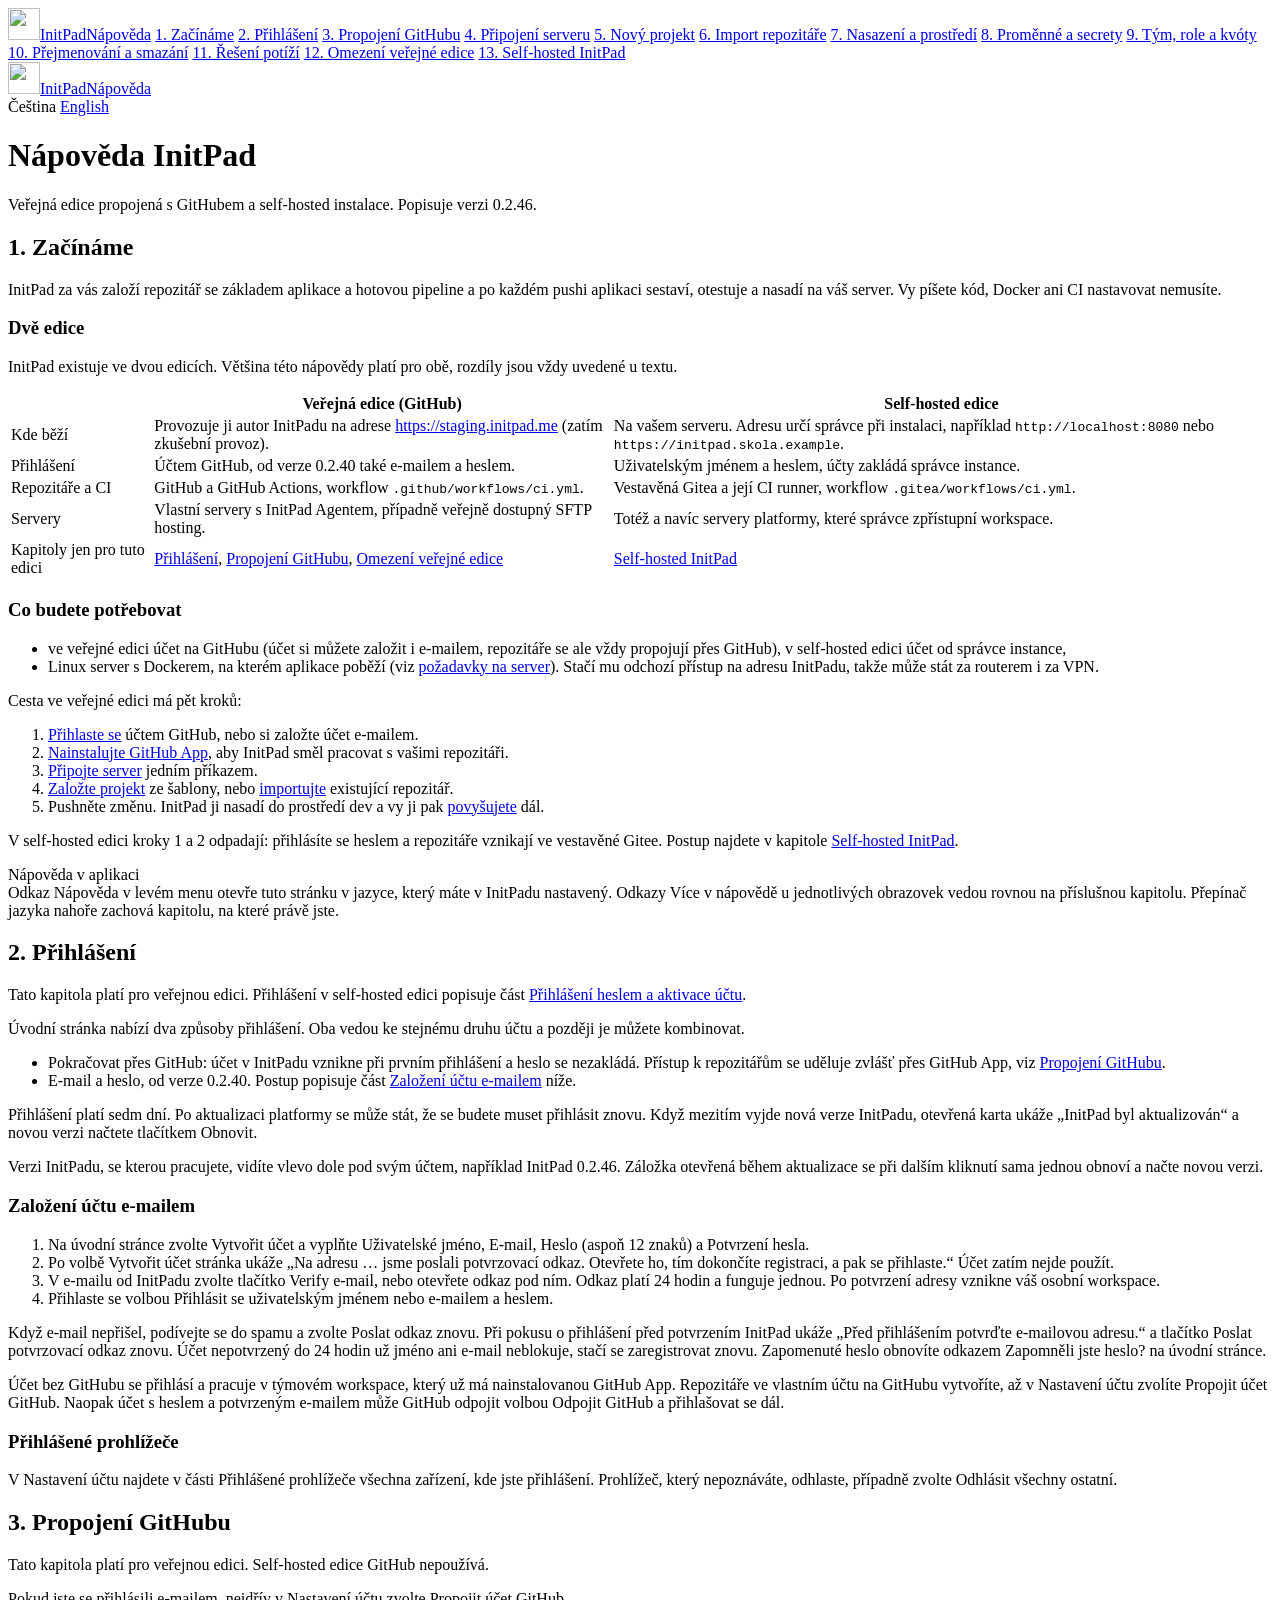
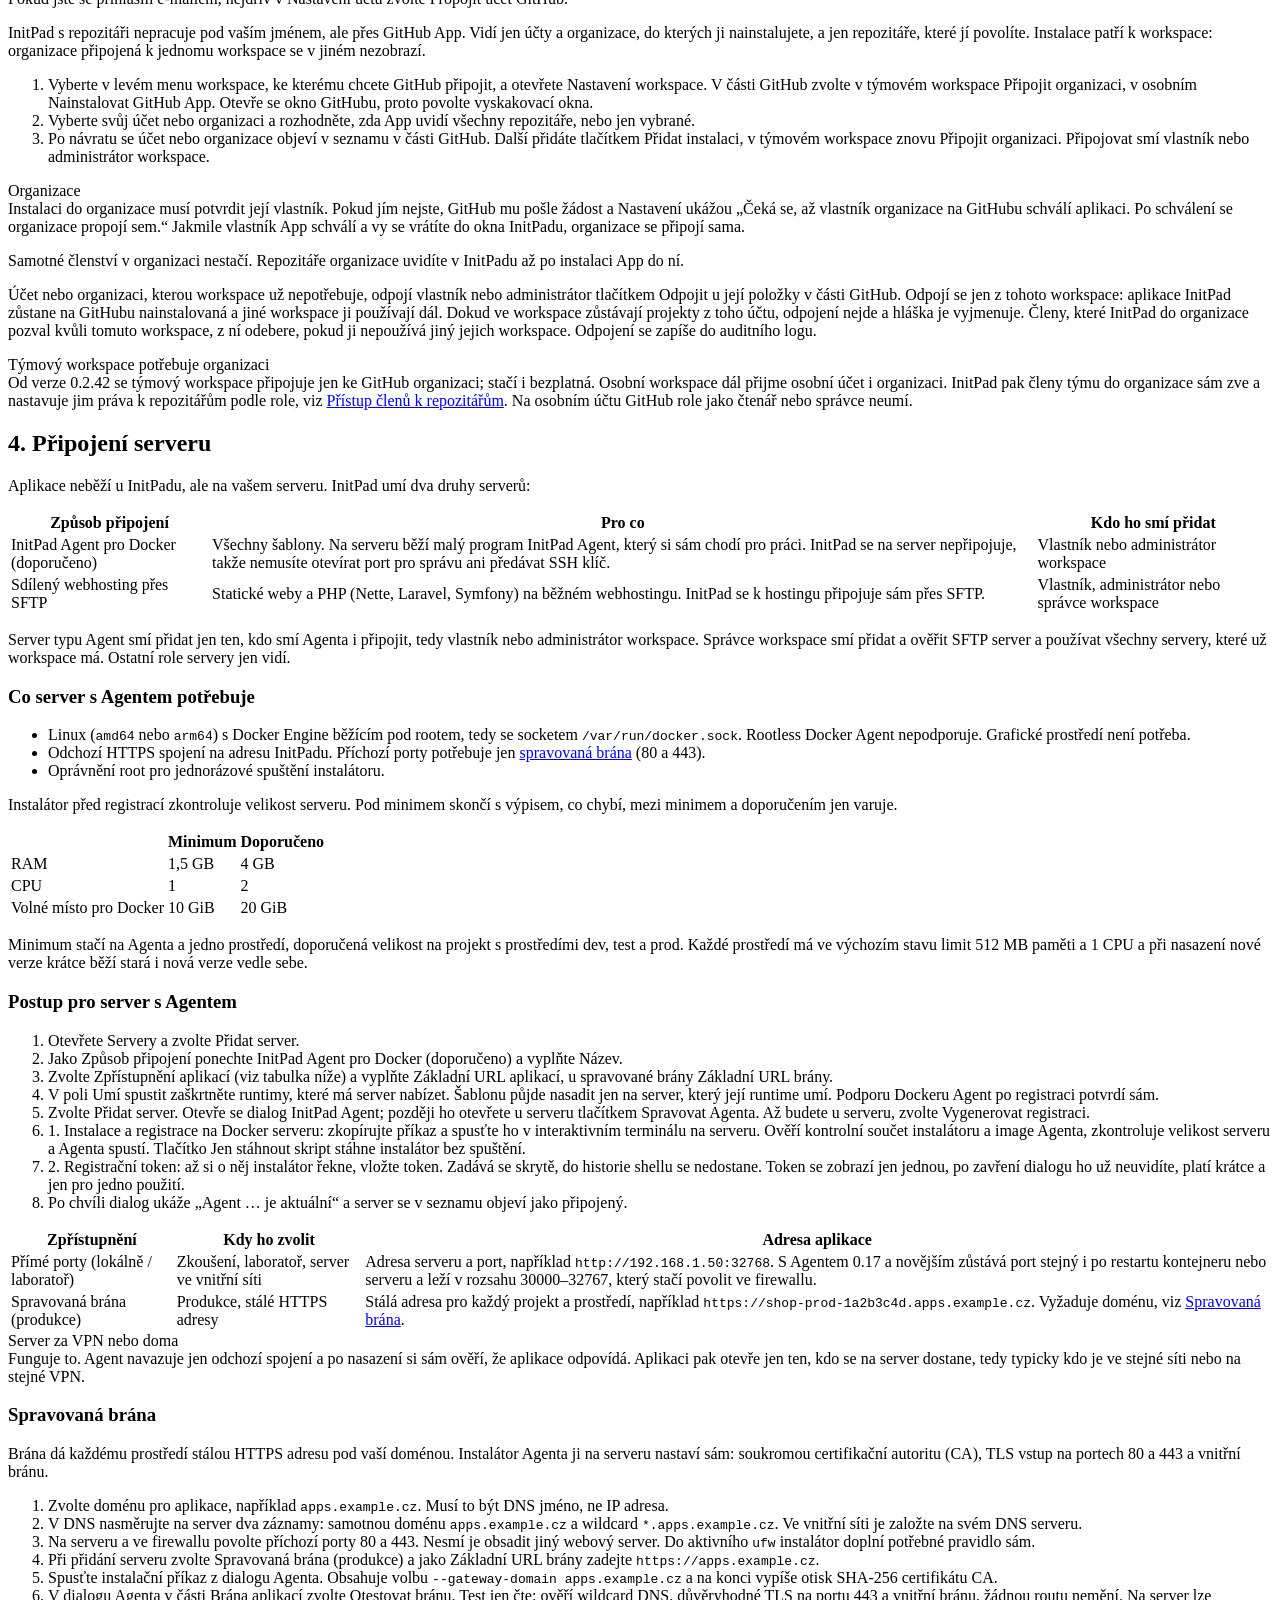
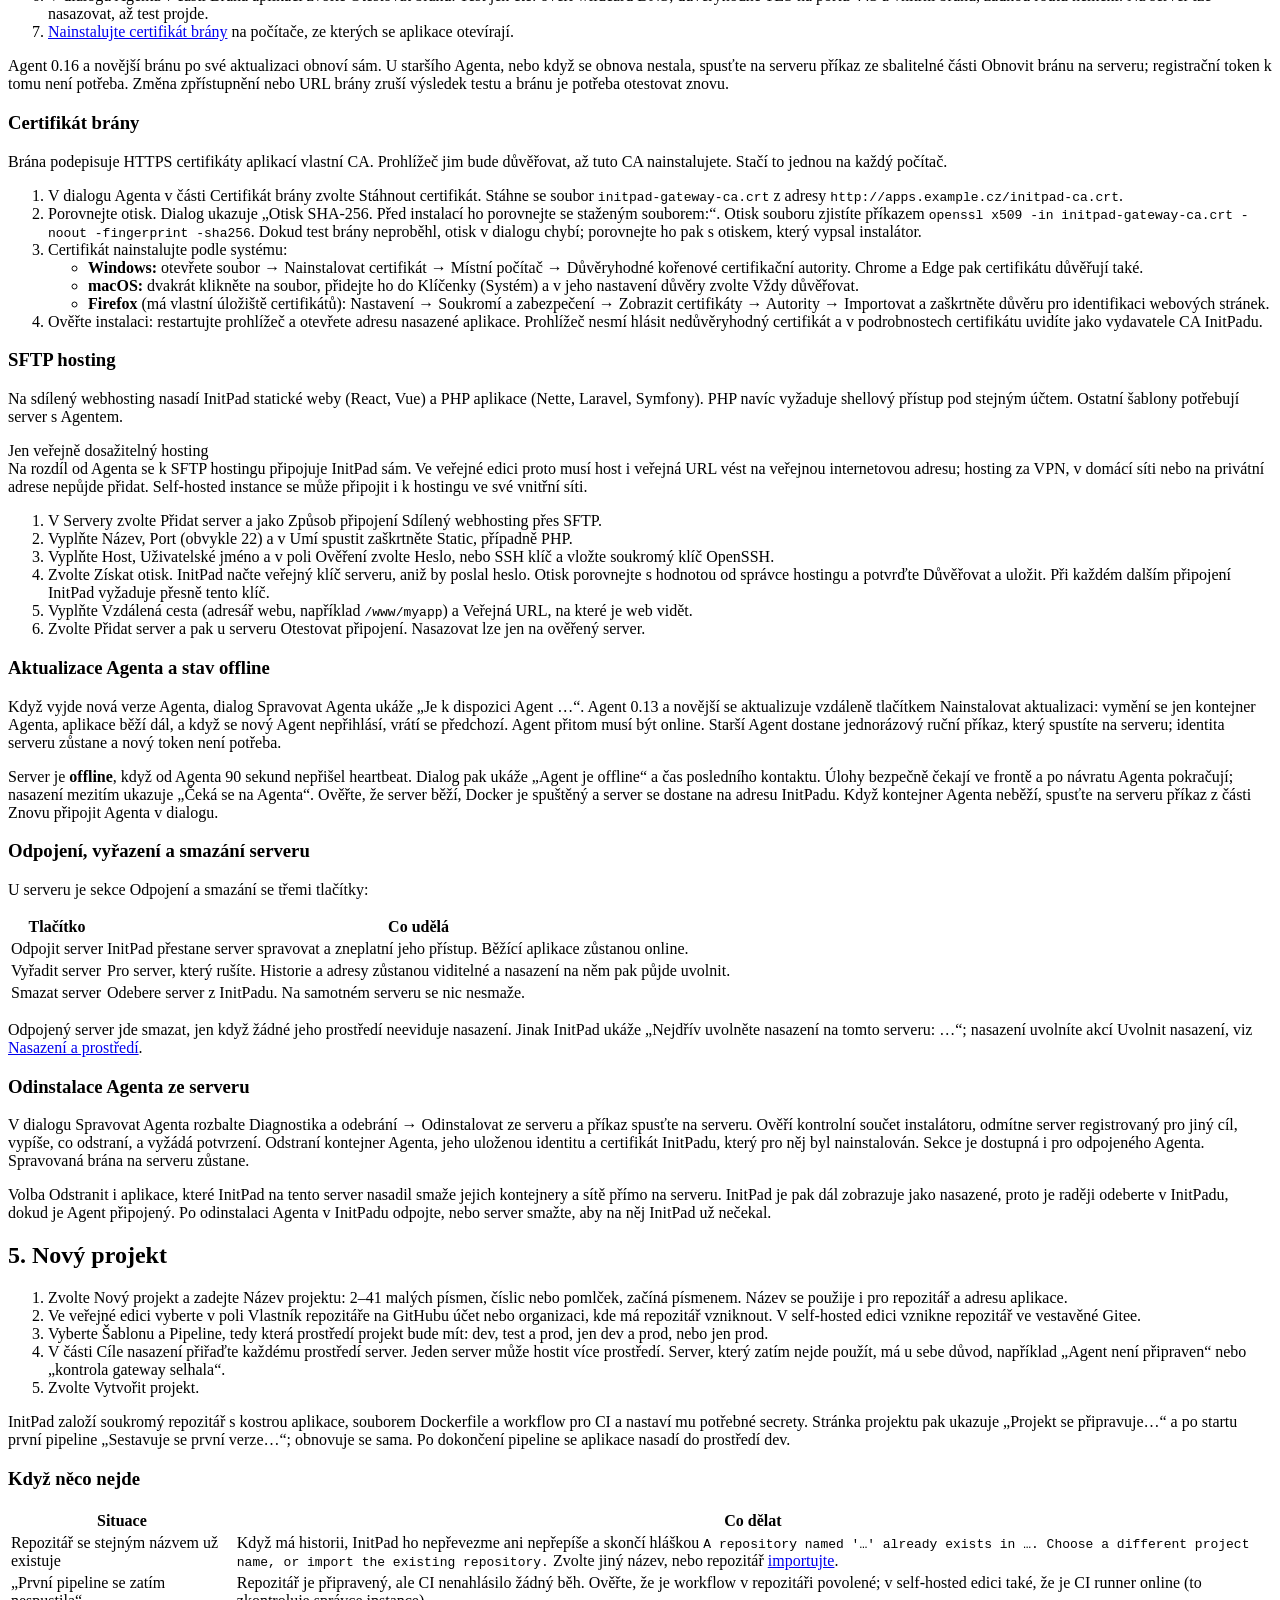
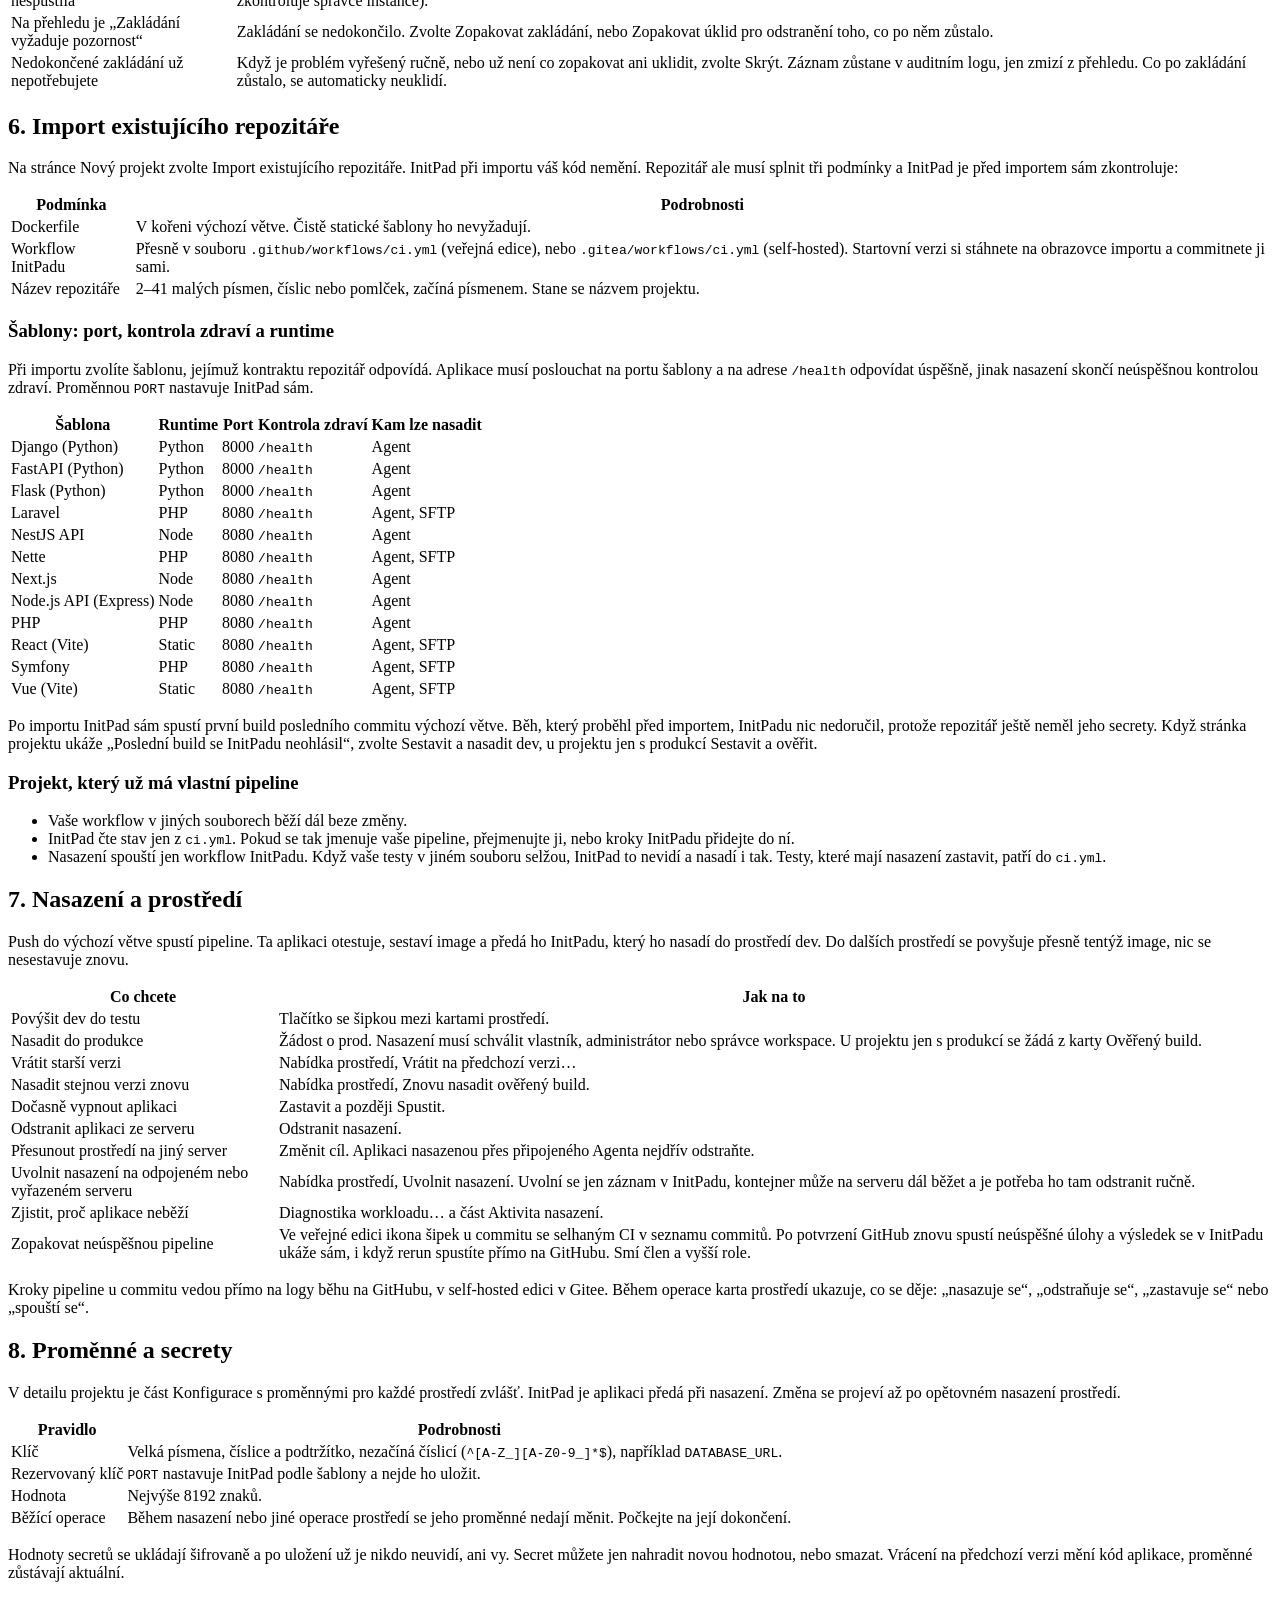
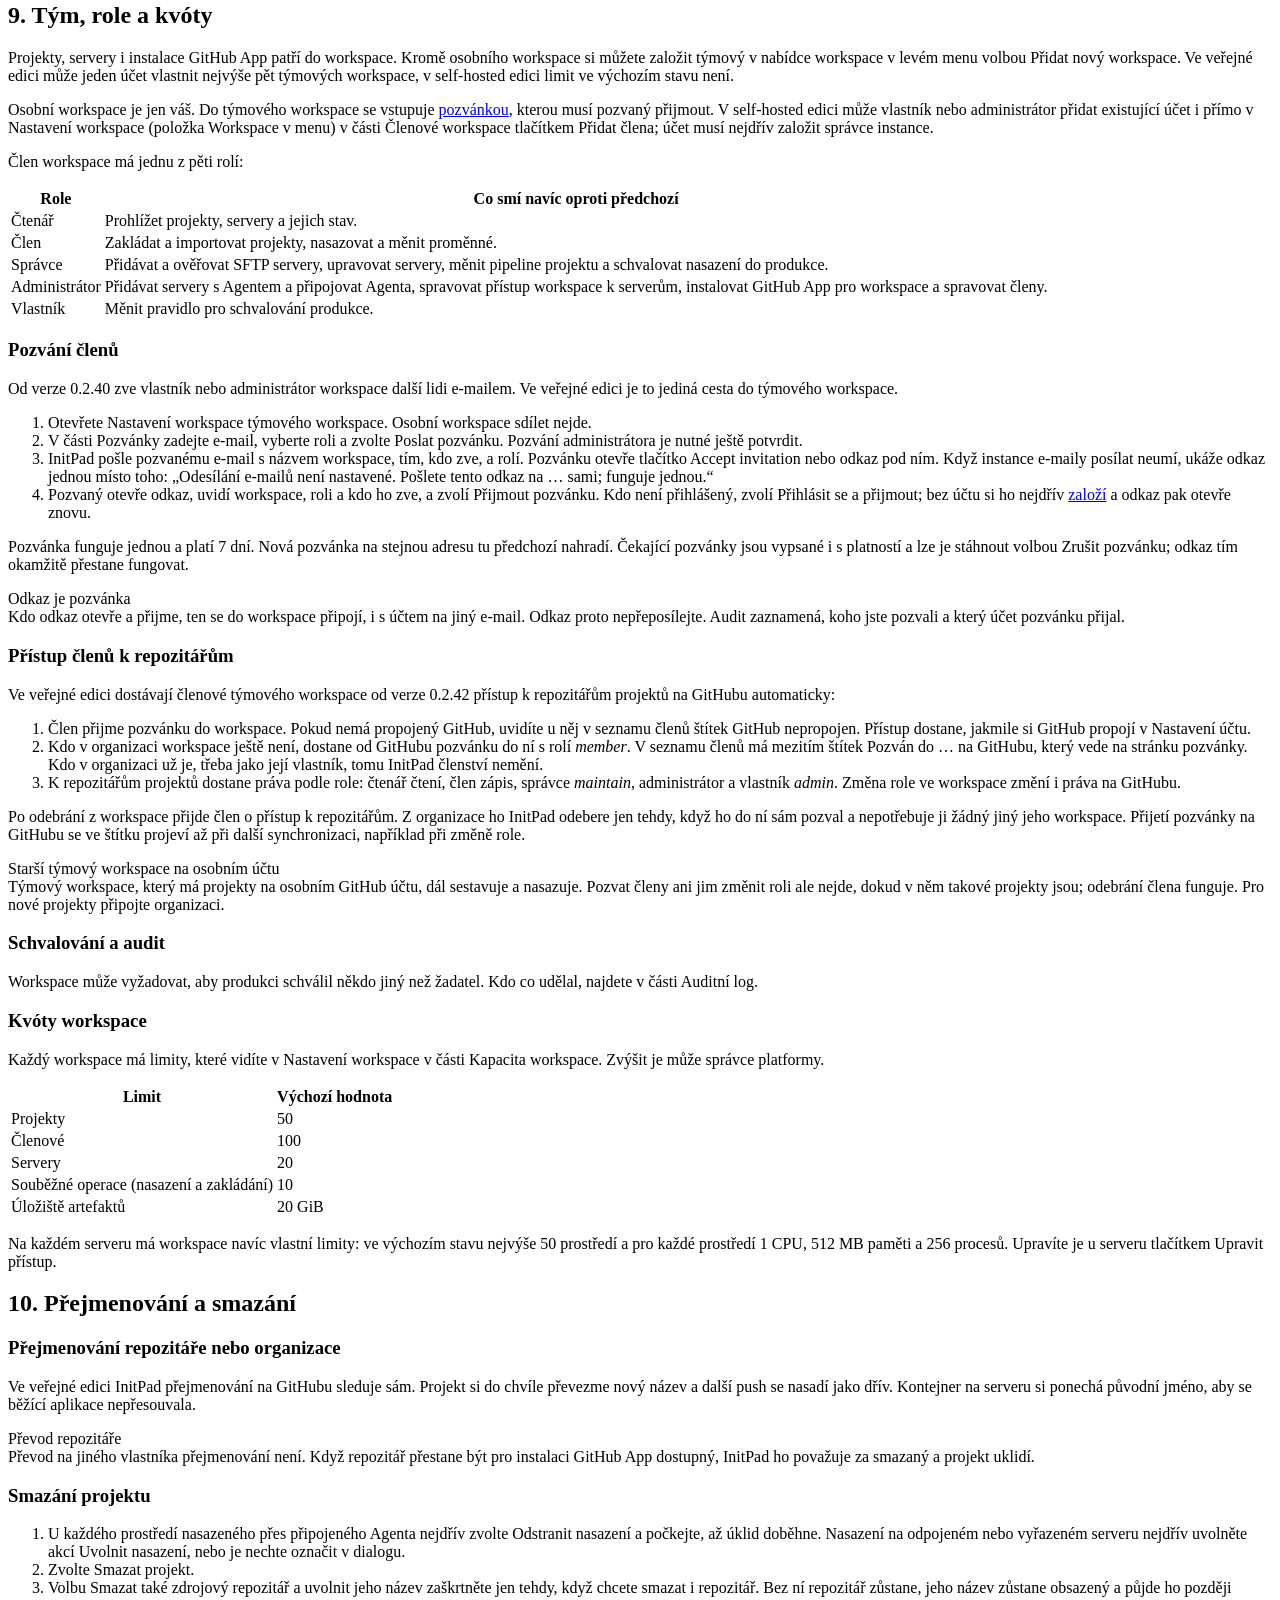
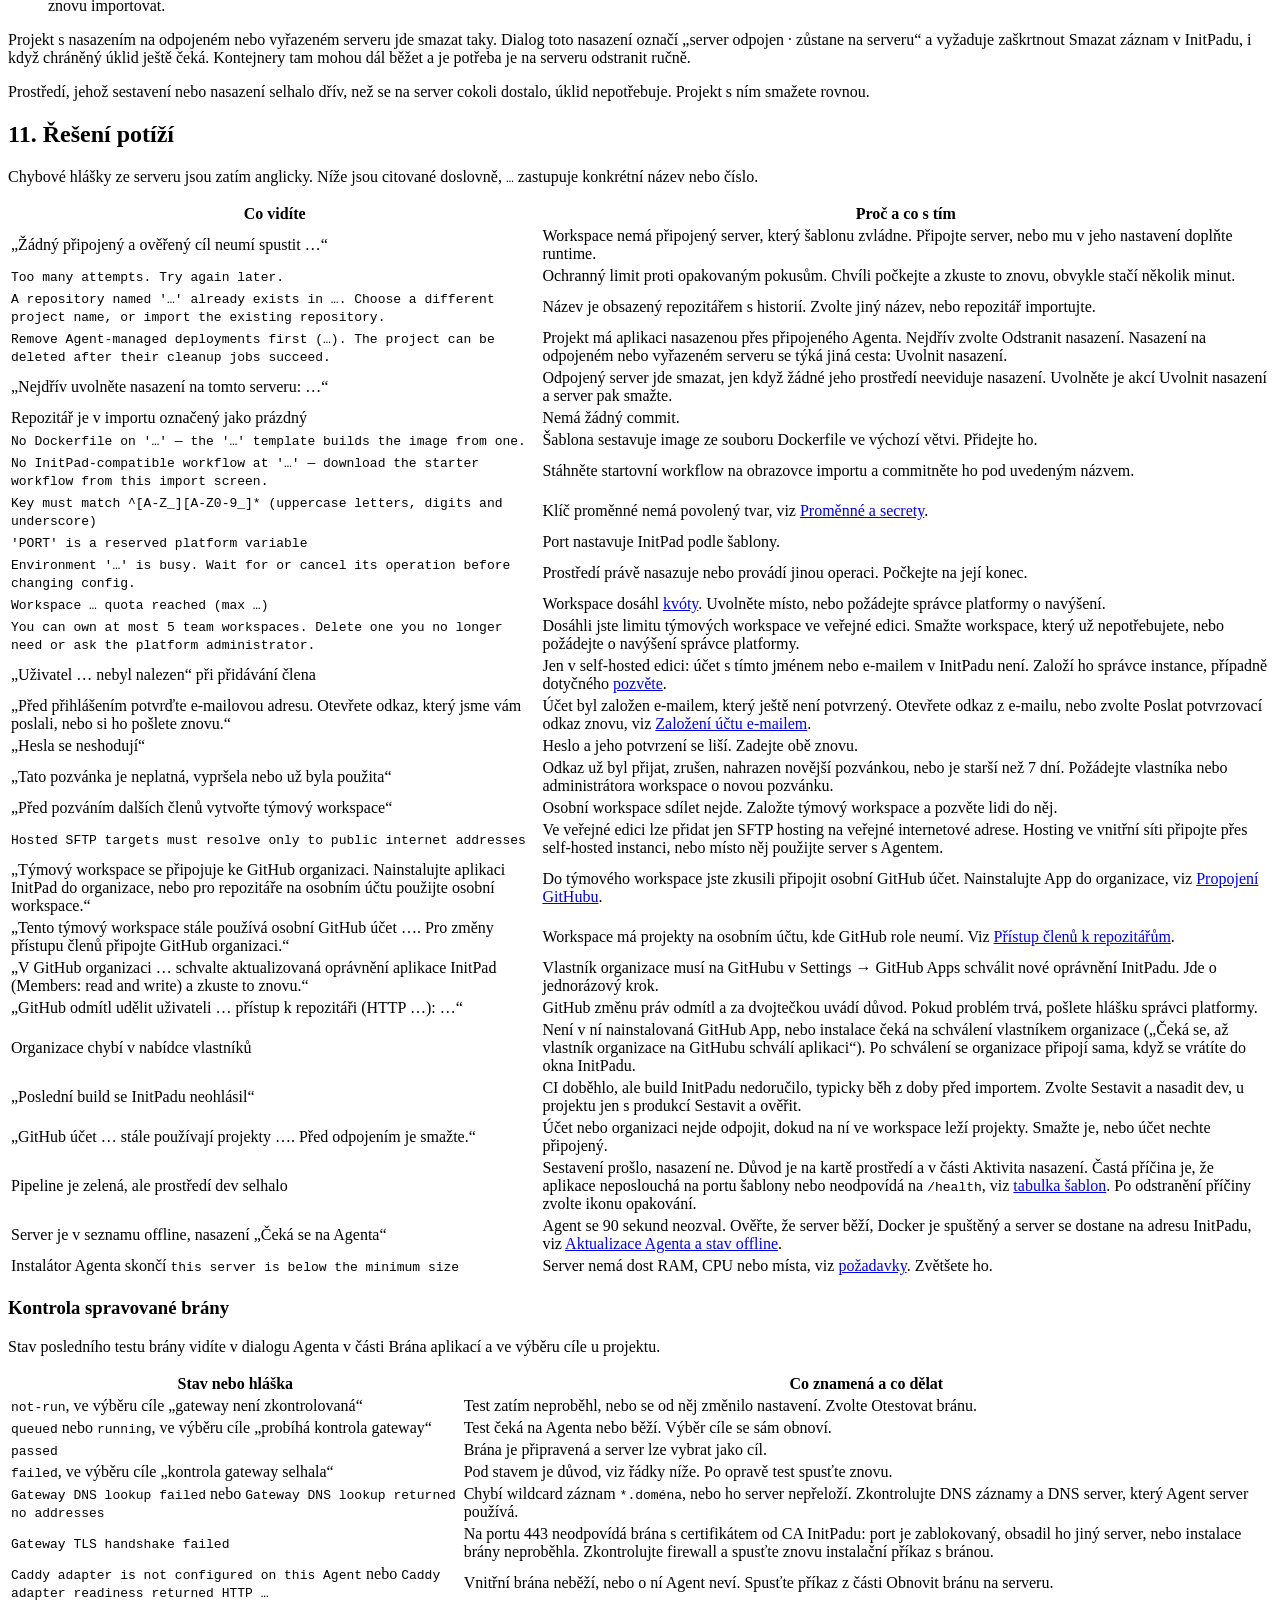
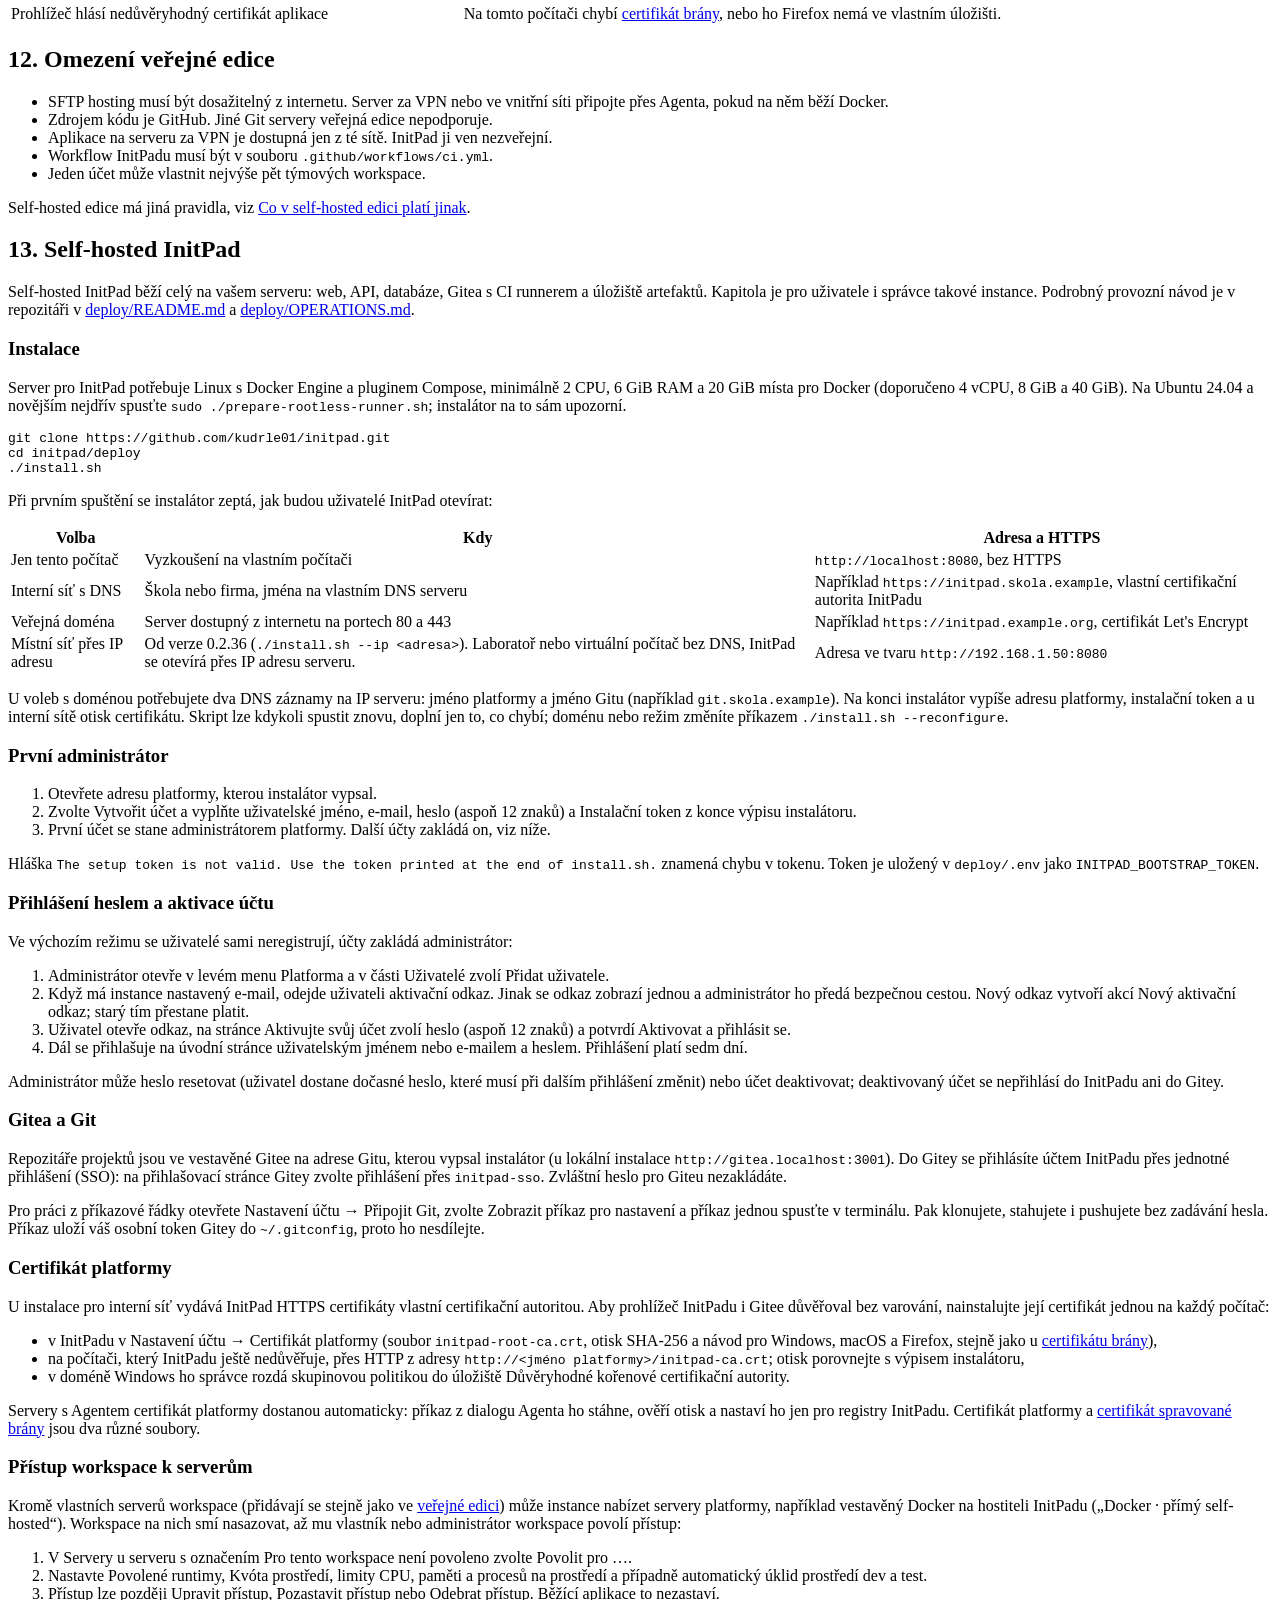
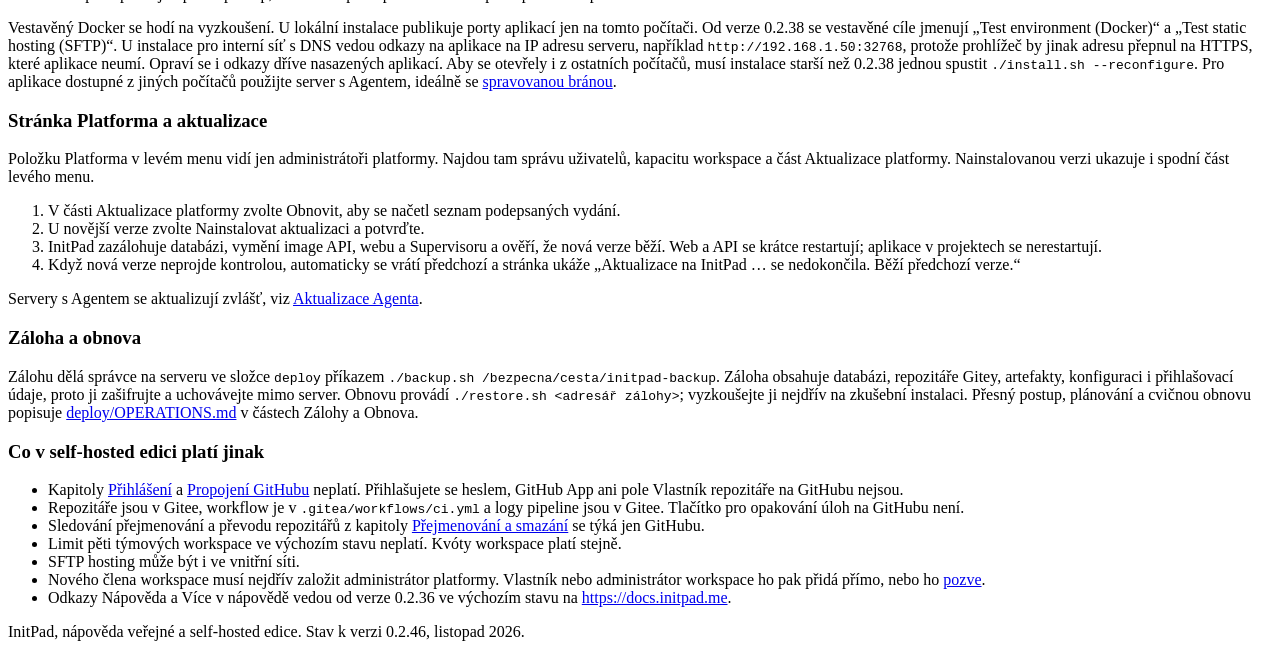
==== commit 2308eae6: "docs: update the help to InitPad 0.2.46 Re-running the failed CI jobs of a commit from the commit li" ====
--- a/public/cs/index.html
+++ b/public/cs/index.html
@@ -42,7 +42,7 @@
 </div>
 
 <h1>Nápověda InitPad</h1>
-<p class="subtitle">Veřejná edice propojená s GitHubem a self-hosted instalace. Popisuje verzi 0.2.45.</p>
+<p class="subtitle">Veřejná edice propojená s GitHubem a self-hosted instalace. Popisuje verzi 0.2.46.</p>
 
 <h2 id="getting-started">1. Začínáme</h2>
 <p>InitPad za vás založí repozitář se základem aplikace a hotovou pipeline a po každém pushi aplikaci sestaví, otestuje a nasadí na váš server. Vy píšete kód, Docker ani CI nastavovat nemusíte.</p>
@@ -83,7 +83,7 @@
   <li>E-mail a heslo, od verze 0.2.40. Postup popisuje část <a href="#email-sign-in">Založení účtu e-mailem</a> níže.</li>
 </ul>
 <p>Přihlášení platí sedm dní. Po aktualizaci platformy se může stát, že se budete muset přihlásit znovu. Když mezitím vyjde nová verze InitPadu, otevřená karta ukáže <q>InitPad byl aktualizován</q> a novou verzi načtete tlačítkem <span class="ui">Obnovit</span>.</p>
-<p>Verzi InitPadu, se kterou pracujete, vidíte vlevo dole pod svým účtem, například <span class="ui">InitPad 0.2.45</span>. Záložka otevřená během aktualizace se při dalším kliknutí sama jednou obnoví a načte novou verzi.</p>
+<p>Verzi InitPadu, se kterou pracujete, vidíte vlevo dole pod svým účtem, například <span class="ui">InitPad 0.2.46</span>. Záložka otevřená během aktualizace se při dalším kliknutí sama jednou obnoví a načte novou verzi.</p>
 <h3 id="email-sign-in">Založení účtu e-mailem</h3>
 <ol class="steps">
   <li>Na úvodní stránce zvolte <span class="ui">Vytvořit účet</span> a vyplňte <span class="ui">Uživatelské jméno</span>, <span class="ui">E-mail</span>, <span class="ui">Heslo</span> (aspoň 12 znaků) a <span class="ui">Potvrzení hesla</span>.</li>
@@ -282,7 +282,7 @@
   <tr><td>Přesunout prostředí na jiný server</td><td><span class="ui">Změnit cíl</span>. Aplikaci nasazenou přes připojeného Agenta nejdřív odstraňte.</td></tr>
   <tr><td>Uvolnit nasazení na odpojeném nebo vyřazeném serveru</td><td>Nabídka prostředí, <span class="ui">Uvolnit nasazení</span>. Uvolní se jen záznam v InitPadu, kontejner může na serveru dál běžet a je potřeba ho tam odstranit ručně.</td></tr>
   <tr><td>Zjistit, proč aplikace neběží</td><td><span class="ui">Diagnostika workloadu…</span> a část <span class="ui">Aktivita nasazení</span>.</td></tr>
-  <tr><td>Zopakovat neúspěšnou pipeline</td><td>Ve veřejné edici <span class="ui">Znovu spustit neúspěšné úlohy na GitHubu</span>.</td></tr>
+  <tr><td>Zopakovat neúspěšnou pipeline</td><td>Ve veřejné edici ikona šipek u commitu se selhaným CI v seznamu commitů. Po potvrzení GitHub znovu spustí neúspěšné úlohy a výsledek se v InitPadu ukáže sám, i když rerun spustíte přímo na GitHubu. Smí člen a vyšší role.</td></tr>
 </table></div>
 <p>Kroky pipeline u commitu vedou přímo na logy běhu na GitHubu, v self-hosted edici v Gitee. Během operace karta prostředí ukazuje, co se děje: <q>nasazuje se</q>, <q>odstraňuje se</q>, <q>zastavuje se</q> nebo <q>spouští se</q>.</p>
 
@@ -501,7 +501,7 @@
   <li>Odkazy <span class="ui">Nápověda</span> a <span class="ui">Více v nápovědě</span> vedou od verze 0.2.36 ve výchozím stavu na <a href="https://docs.initpad.me">https://docs.initpad.me</a>.</li>
 </ul>
 
-<footer>InitPad, nápověda veřejné a self-hosted edice. Stav k verzi 0.2.45, listopad 2026.</footer>
+<footer>InitPad, nápověda veřejné a self-hosted edice. Stav k verzi 0.2.46, listopad 2026.</footer>
 </main>
 </div>
 <script>(function(){var a=document.querySelector('.lang a[hreflang]');if(!a)return;var b=a.getAttribute('href');function u(){a.setAttribute('href',b+location.hash);}u();addEventListener('hashchange',u);})();</script>
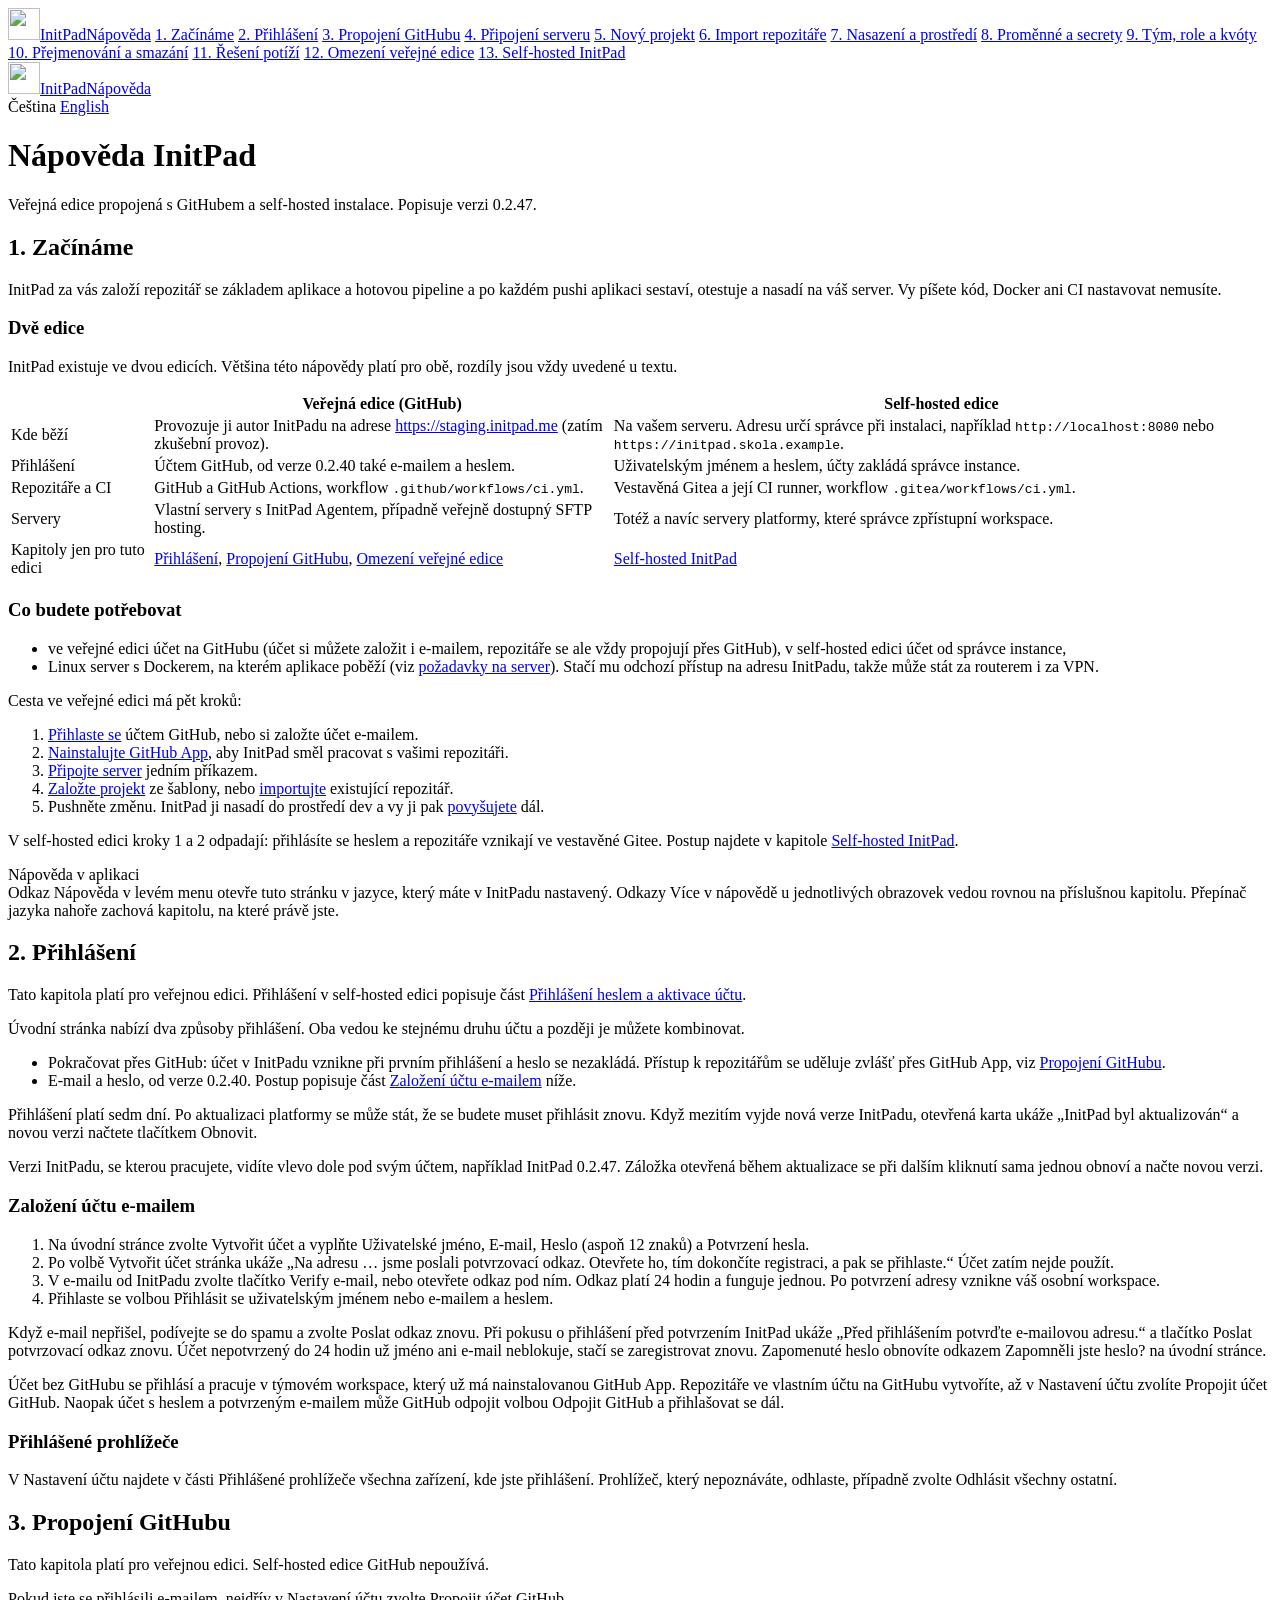
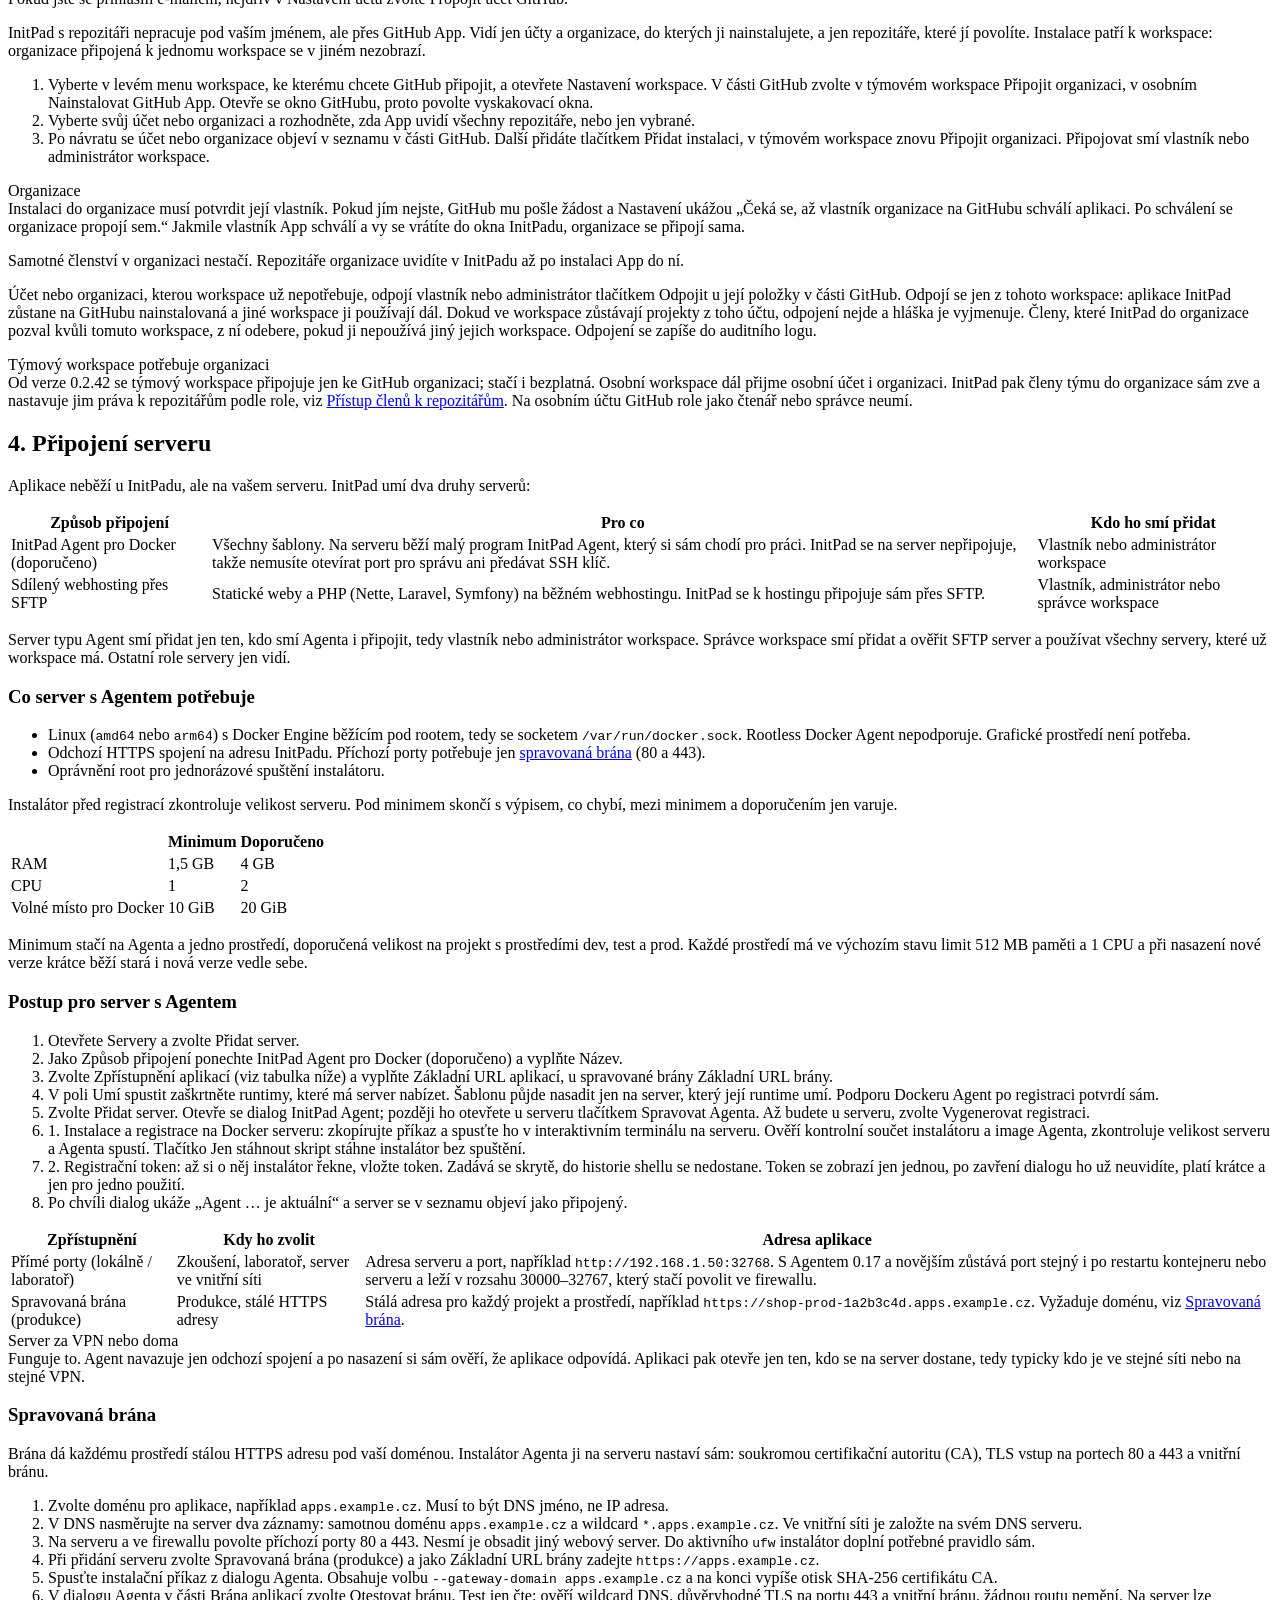
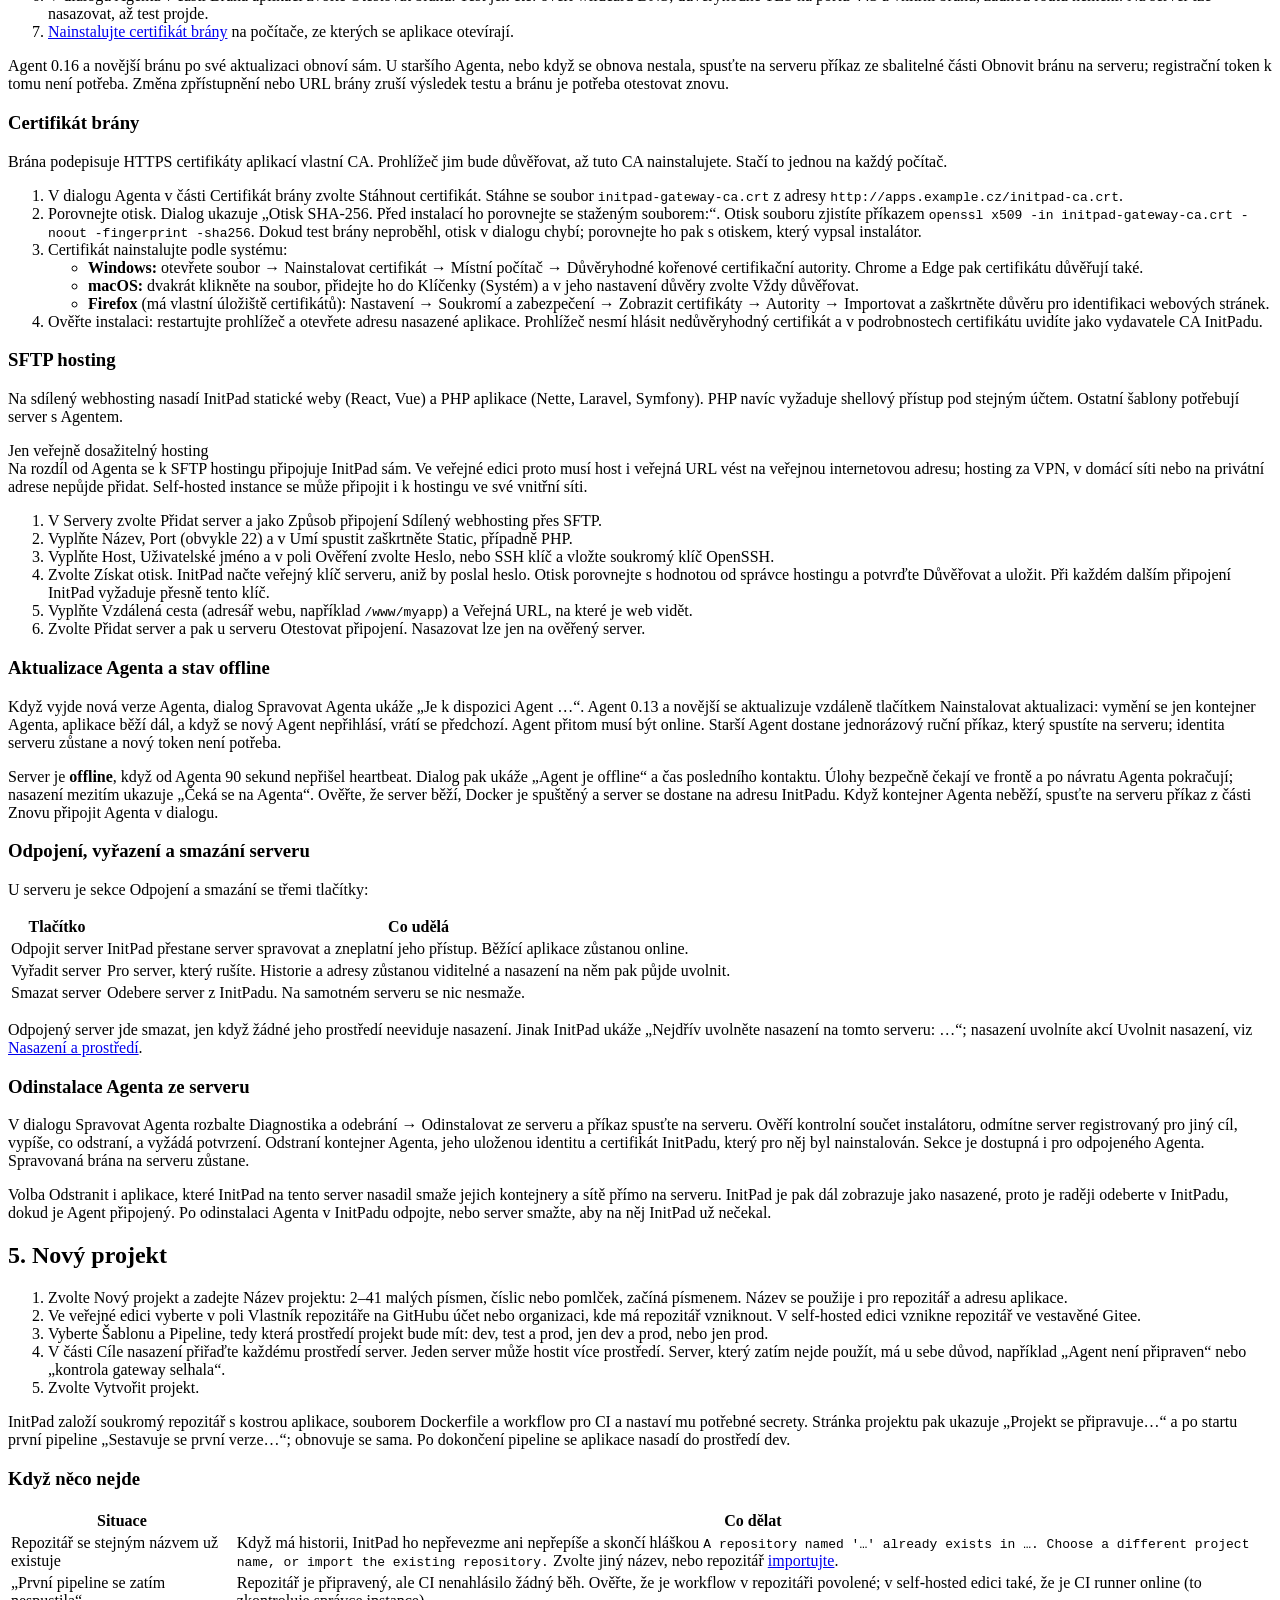
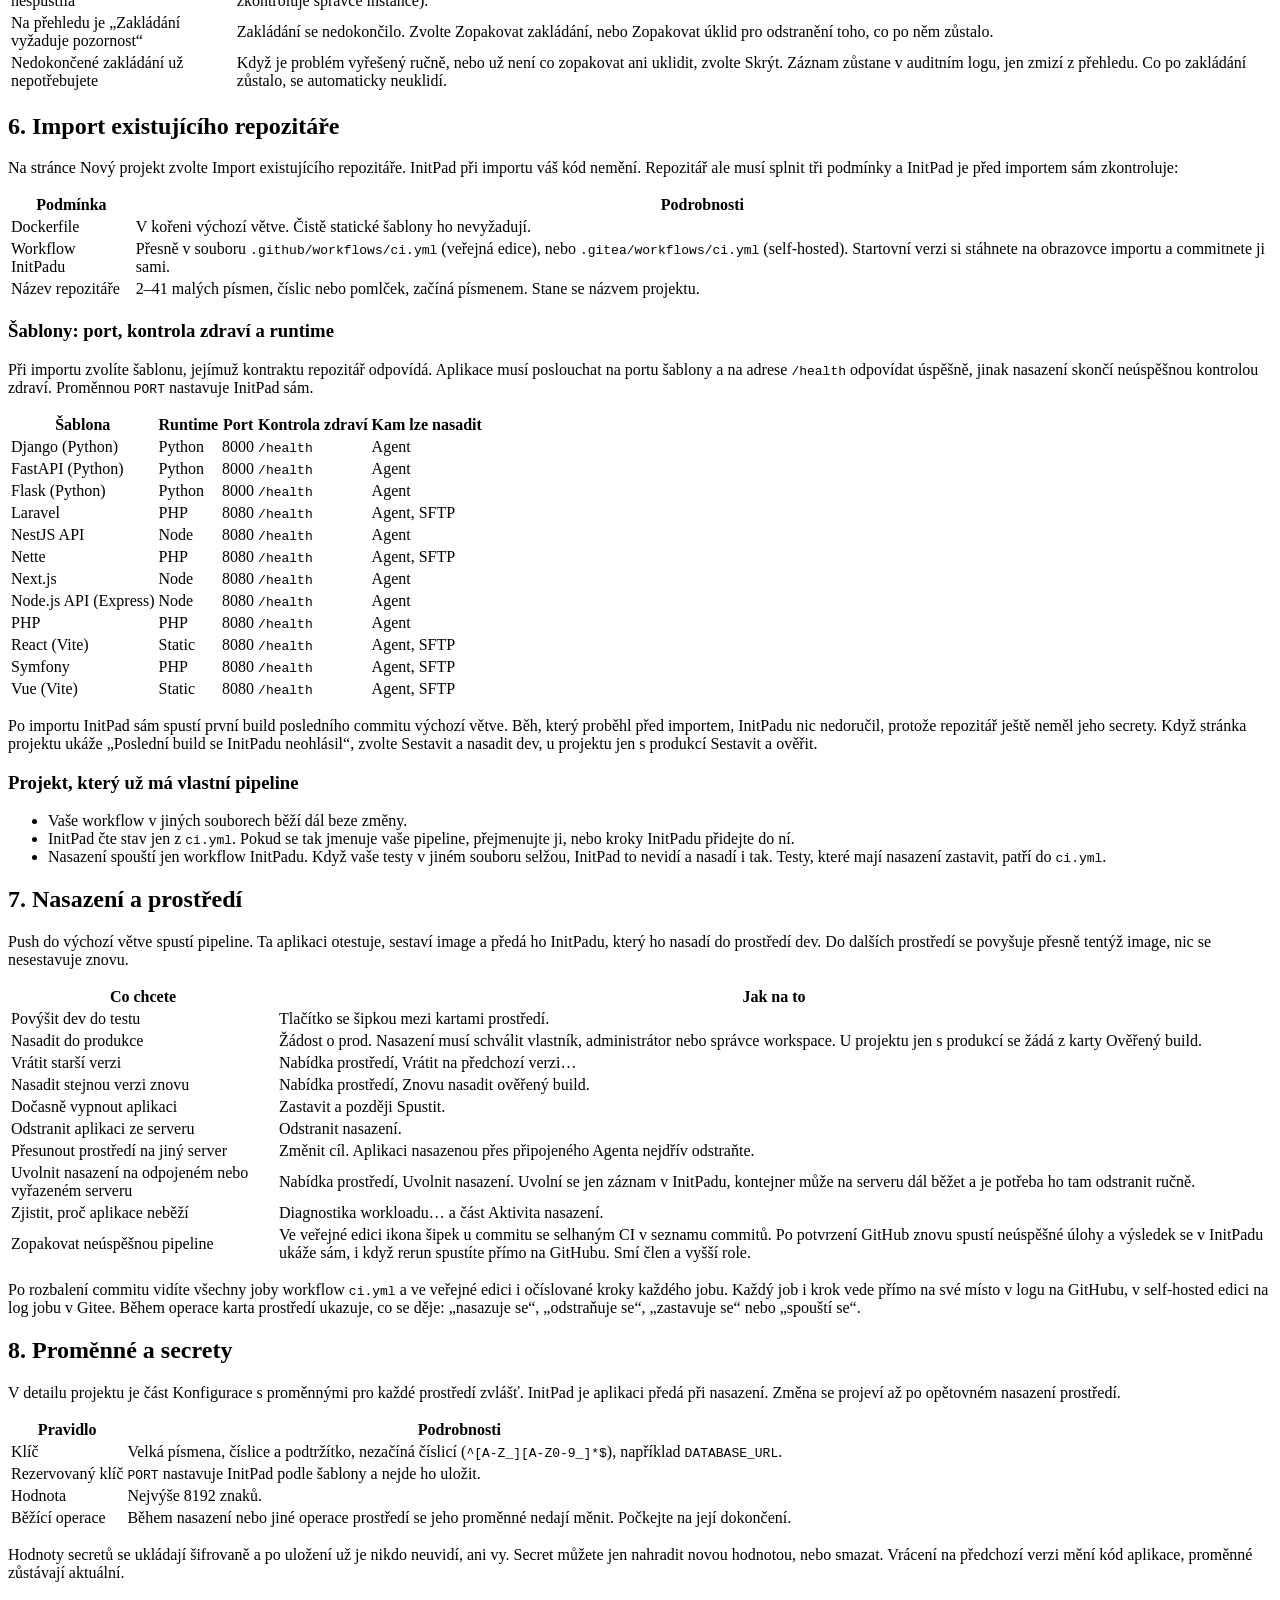
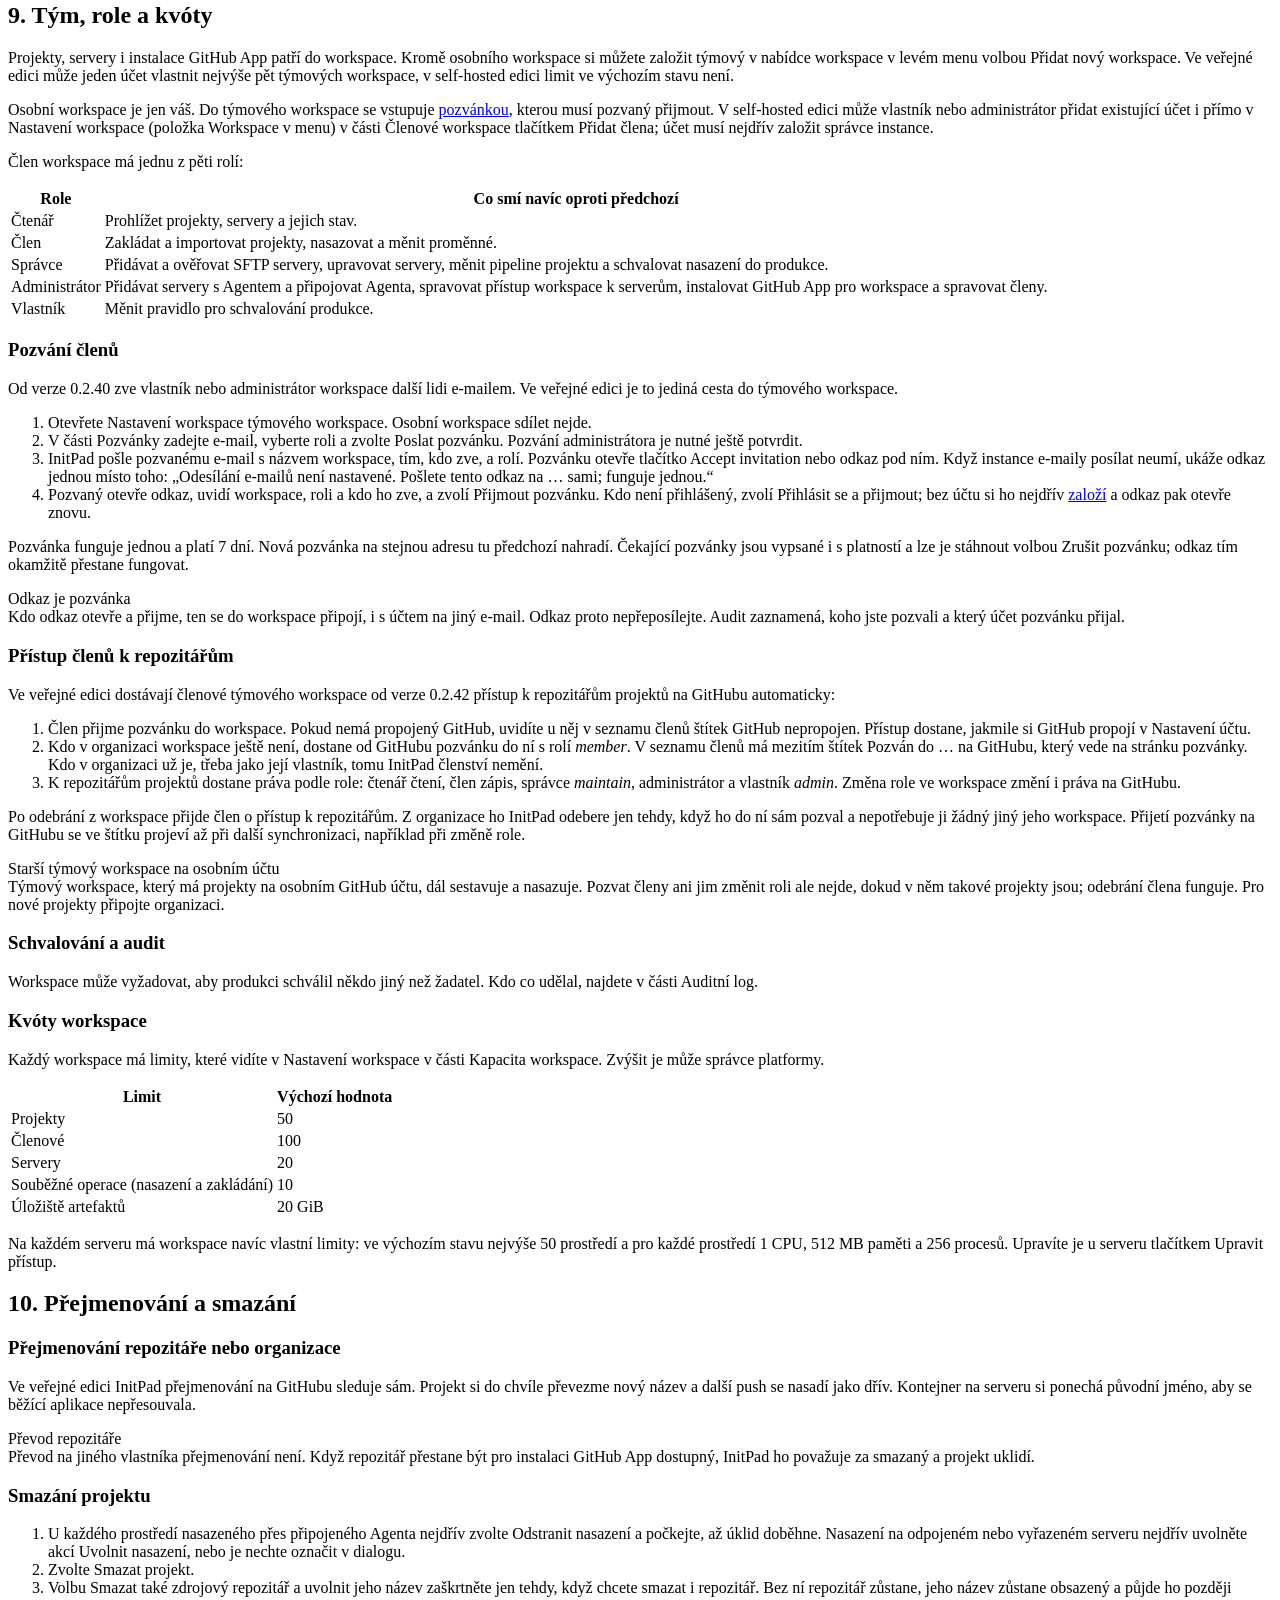
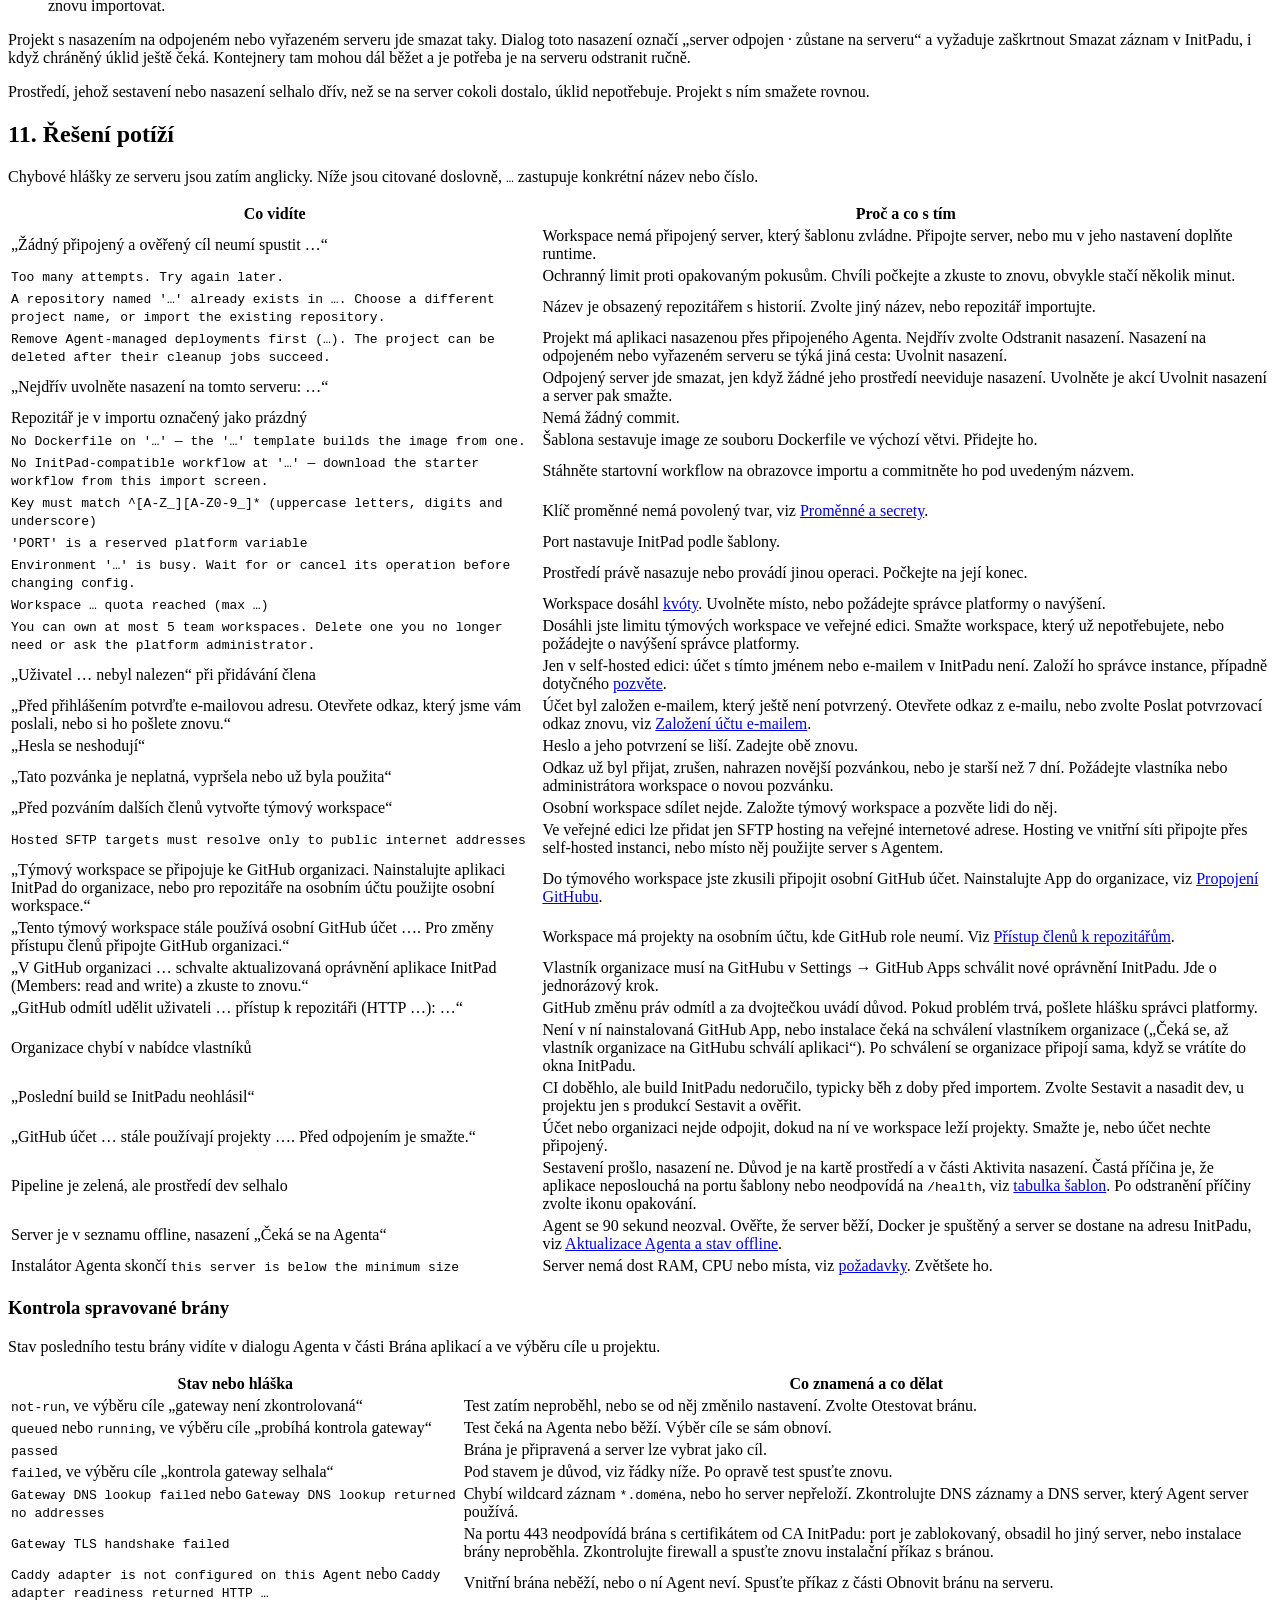
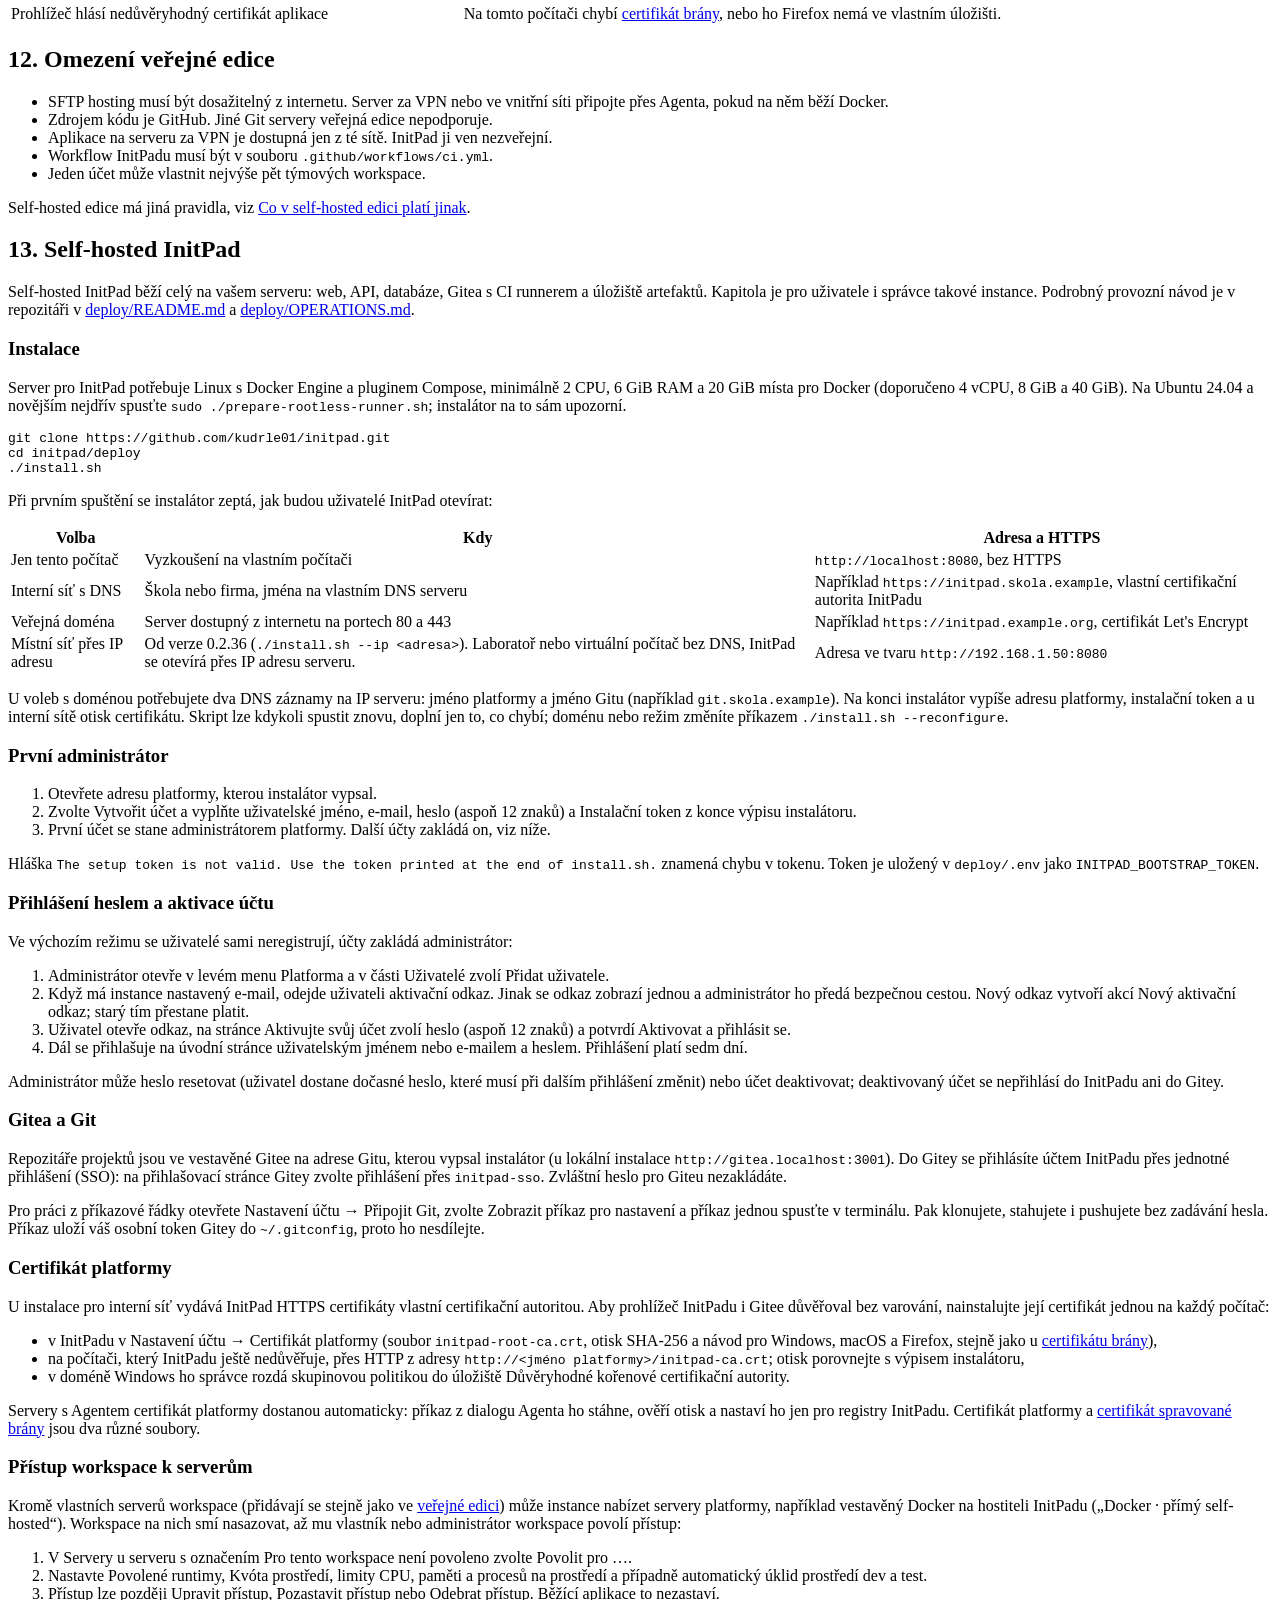
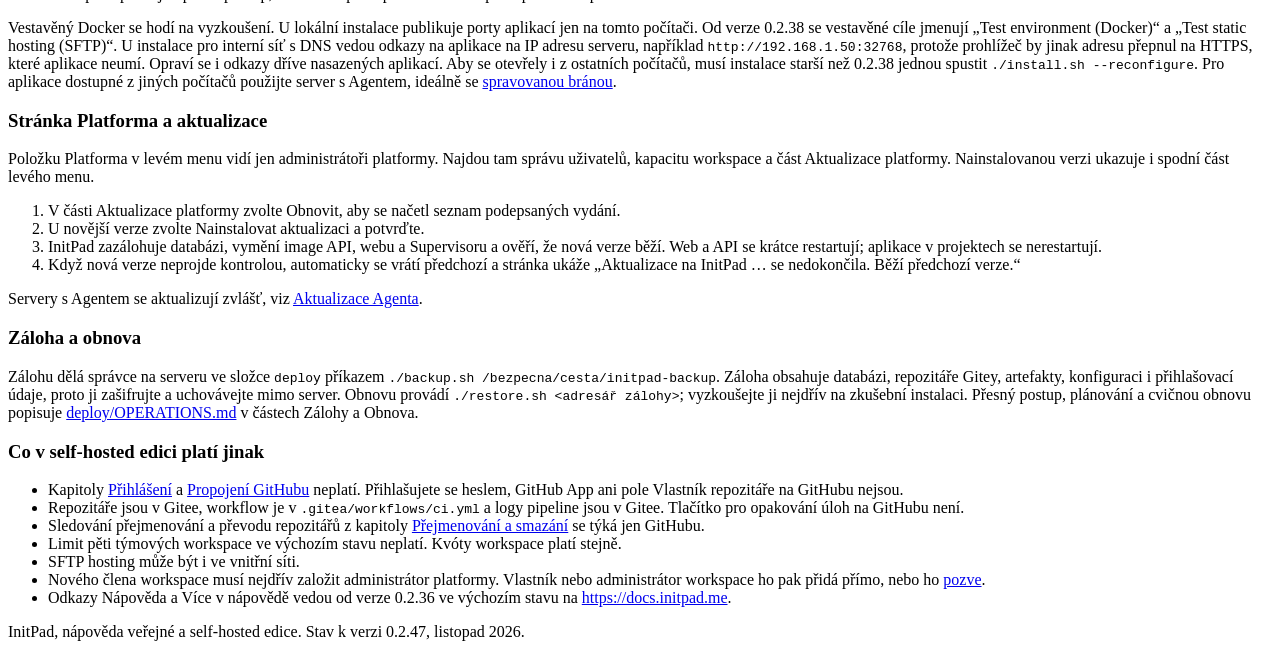
==== commit 9fdbf101: "docs: update the help to InitPad 0.2.47 Every CI job of a commit and the numbered steps of each job." ====
--- a/public/cs/index.html
+++ b/public/cs/index.html
@@ -42,7 +42,7 @@
 </div>
 
 <h1>Nápověda InitPad</h1>
-<p class="subtitle">Veřejná edice propojená s GitHubem a self-hosted instalace. Popisuje verzi 0.2.46.</p>
+<p class="subtitle">Veřejná edice propojená s GitHubem a self-hosted instalace. Popisuje verzi 0.2.47.</p>
 
 <h2 id="getting-started">1. Začínáme</h2>
 <p>InitPad za vás založí repozitář se základem aplikace a hotovou pipeline a po každém pushi aplikaci sestaví, otestuje a nasadí na váš server. Vy píšete kód, Docker ani CI nastavovat nemusíte.</p>
@@ -83,7 +83,7 @@
   <li>E-mail a heslo, od verze 0.2.40. Postup popisuje část <a href="#email-sign-in">Založení účtu e-mailem</a> níže.</li>
 </ul>
 <p>Přihlášení platí sedm dní. Po aktualizaci platformy se může stát, že se budete muset přihlásit znovu. Když mezitím vyjde nová verze InitPadu, otevřená karta ukáže <q>InitPad byl aktualizován</q> a novou verzi načtete tlačítkem <span class="ui">Obnovit</span>.</p>
-<p>Verzi InitPadu, se kterou pracujete, vidíte vlevo dole pod svým účtem, například <span class="ui">InitPad 0.2.46</span>. Záložka otevřená během aktualizace se při dalším kliknutí sama jednou obnoví a načte novou verzi.</p>
+<p>Verzi InitPadu, se kterou pracujete, vidíte vlevo dole pod svým účtem, například <span class="ui">InitPad 0.2.47</span>. Záložka otevřená během aktualizace se při dalším kliknutí sama jednou obnoví a načte novou verzi.</p>
 <h3 id="email-sign-in">Založení účtu e-mailem</h3>
 <ol class="steps">
   <li>Na úvodní stránce zvolte <span class="ui">Vytvořit účet</span> a vyplňte <span class="ui">Uživatelské jméno</span>, <span class="ui">E-mail</span>, <span class="ui">Heslo</span> (aspoň 12 znaků) a <span class="ui">Potvrzení hesla</span>.</li>
@@ -284,7 +284,7 @@
   <tr><td>Zjistit, proč aplikace neběží</td><td><span class="ui">Diagnostika workloadu…</span> a část <span class="ui">Aktivita nasazení</span>.</td></tr>
   <tr><td>Zopakovat neúspěšnou pipeline</td><td>Ve veřejné edici ikona šipek u commitu se selhaným CI v seznamu commitů. Po potvrzení GitHub znovu spustí neúspěšné úlohy a výsledek se v InitPadu ukáže sám, i když rerun spustíte přímo na GitHubu. Smí člen a vyšší role.</td></tr>
 </table></div>
-<p>Kroky pipeline u commitu vedou přímo na logy běhu na GitHubu, v self-hosted edici v Gitee. Během operace karta prostředí ukazuje, co se děje: <q>nasazuje se</q>, <q>odstraňuje se</q>, <q>zastavuje se</q> nebo <q>spouští se</q>.</p>
+<p>Po rozbalení commitu vidíte všechny joby workflow <code>ci.yml</code> a ve veřejné edici i očíslované kroky každého jobu. Každý job i krok vede přímo na své místo v logu na GitHubu, v self-hosted edici na log jobu v Gitee. Během operace karta prostředí ukazuje, co se děje: <q>nasazuje se</q>, <q>odstraňuje se</q>, <q>zastavuje se</q> nebo <q>spouští se</q>.</p>
 
 <h2 id="variables">8. Proměnné a secrety</h2>
 <p>V detailu projektu je část <span class="ui">Konfigurace</span> s proměnnými pro každé prostředí zvlášť. InitPad je aplikaci předá při nasazení. Změna se projeví až po opětovném nasazení prostředí.</p>
@@ -501,7 +501,7 @@
   <li>Odkazy <span class="ui">Nápověda</span> a <span class="ui">Více v nápovědě</span> vedou od verze 0.2.36 ve výchozím stavu na <a href="https://docs.initpad.me">https://docs.initpad.me</a>.</li>
 </ul>
 
-<footer>InitPad, nápověda veřejné a self-hosted edice. Stav k verzi 0.2.46, listopad 2026.</footer>
+<footer>InitPad, nápověda veřejné a self-hosted edice. Stav k verzi 0.2.47, listopad 2026.</footer>
 </main>
 </div>
 <script>(function(){var a=document.querySelector('.lang a[hreflang]');if(!a)return;var b=a.getAttribute('href');function u(){a.setAttribute('href',b+location.hash);}u();addEventListener('hashchange',u);})();</script>
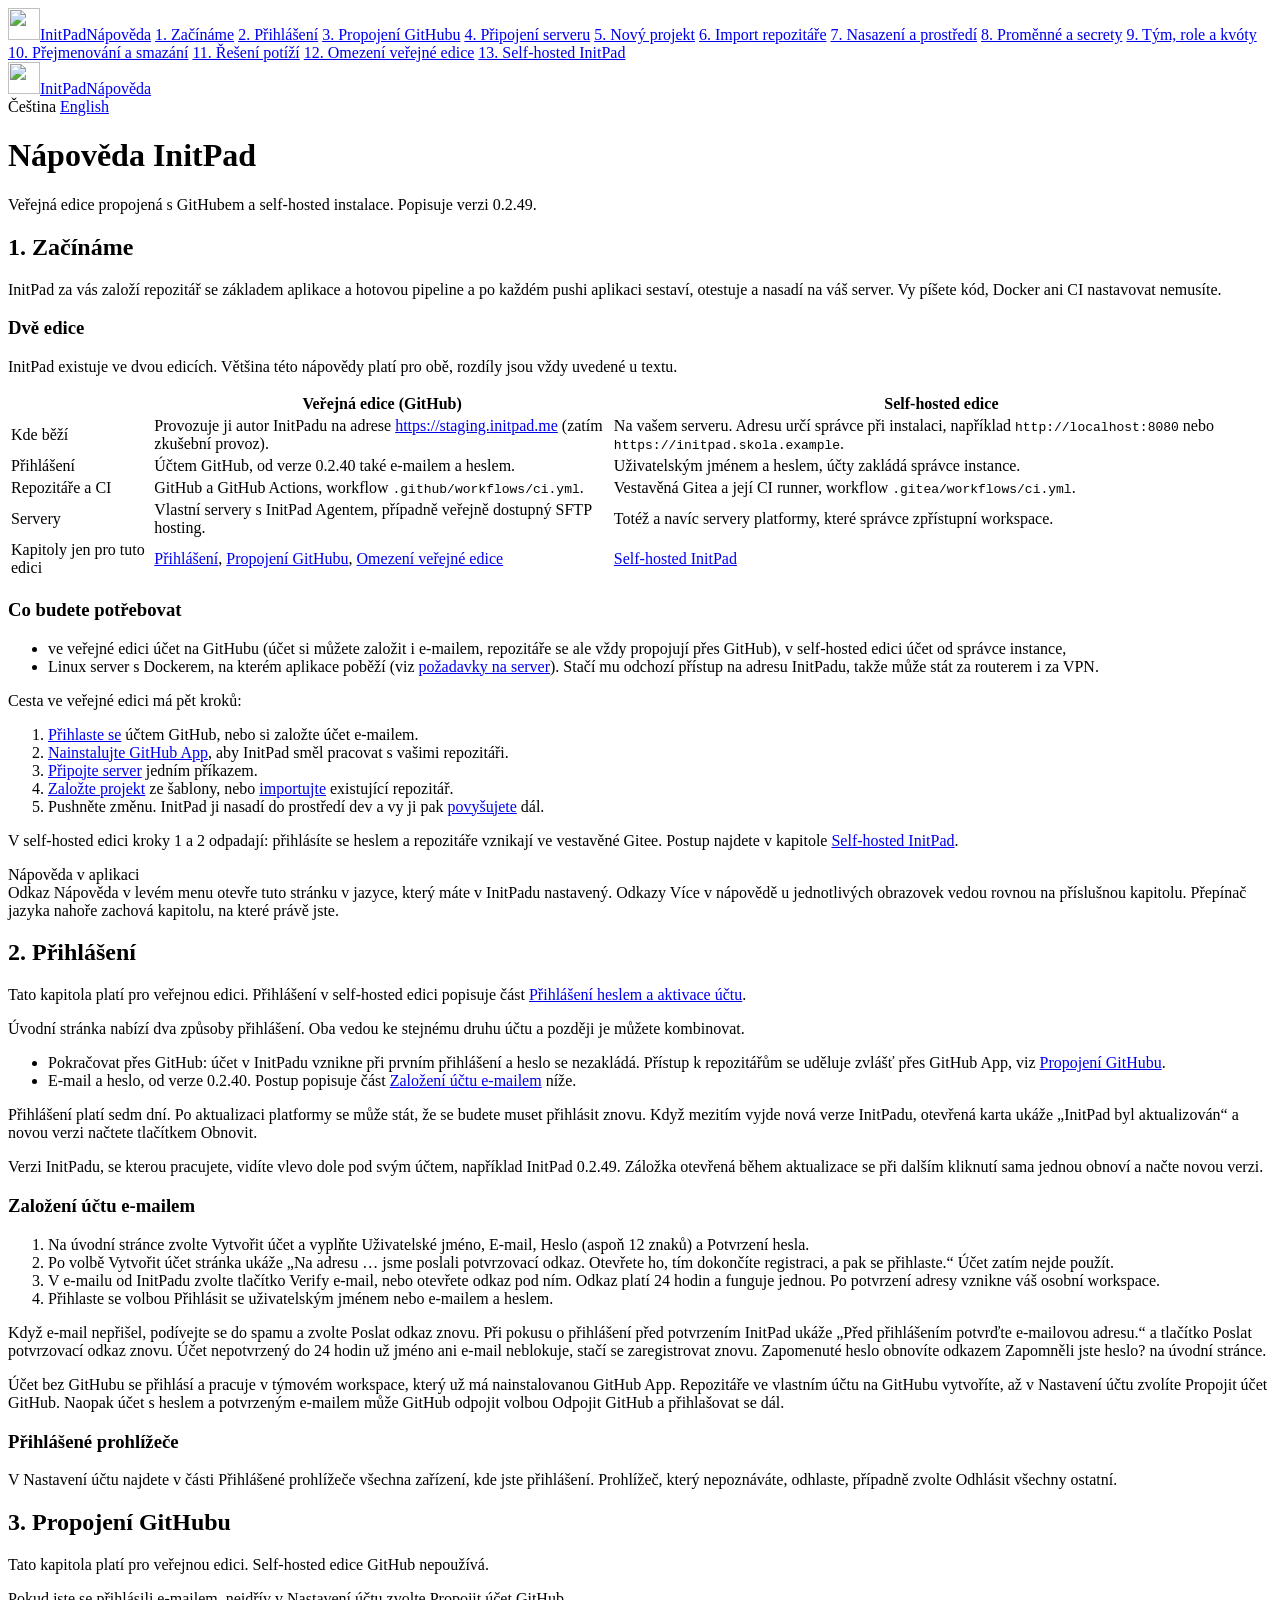
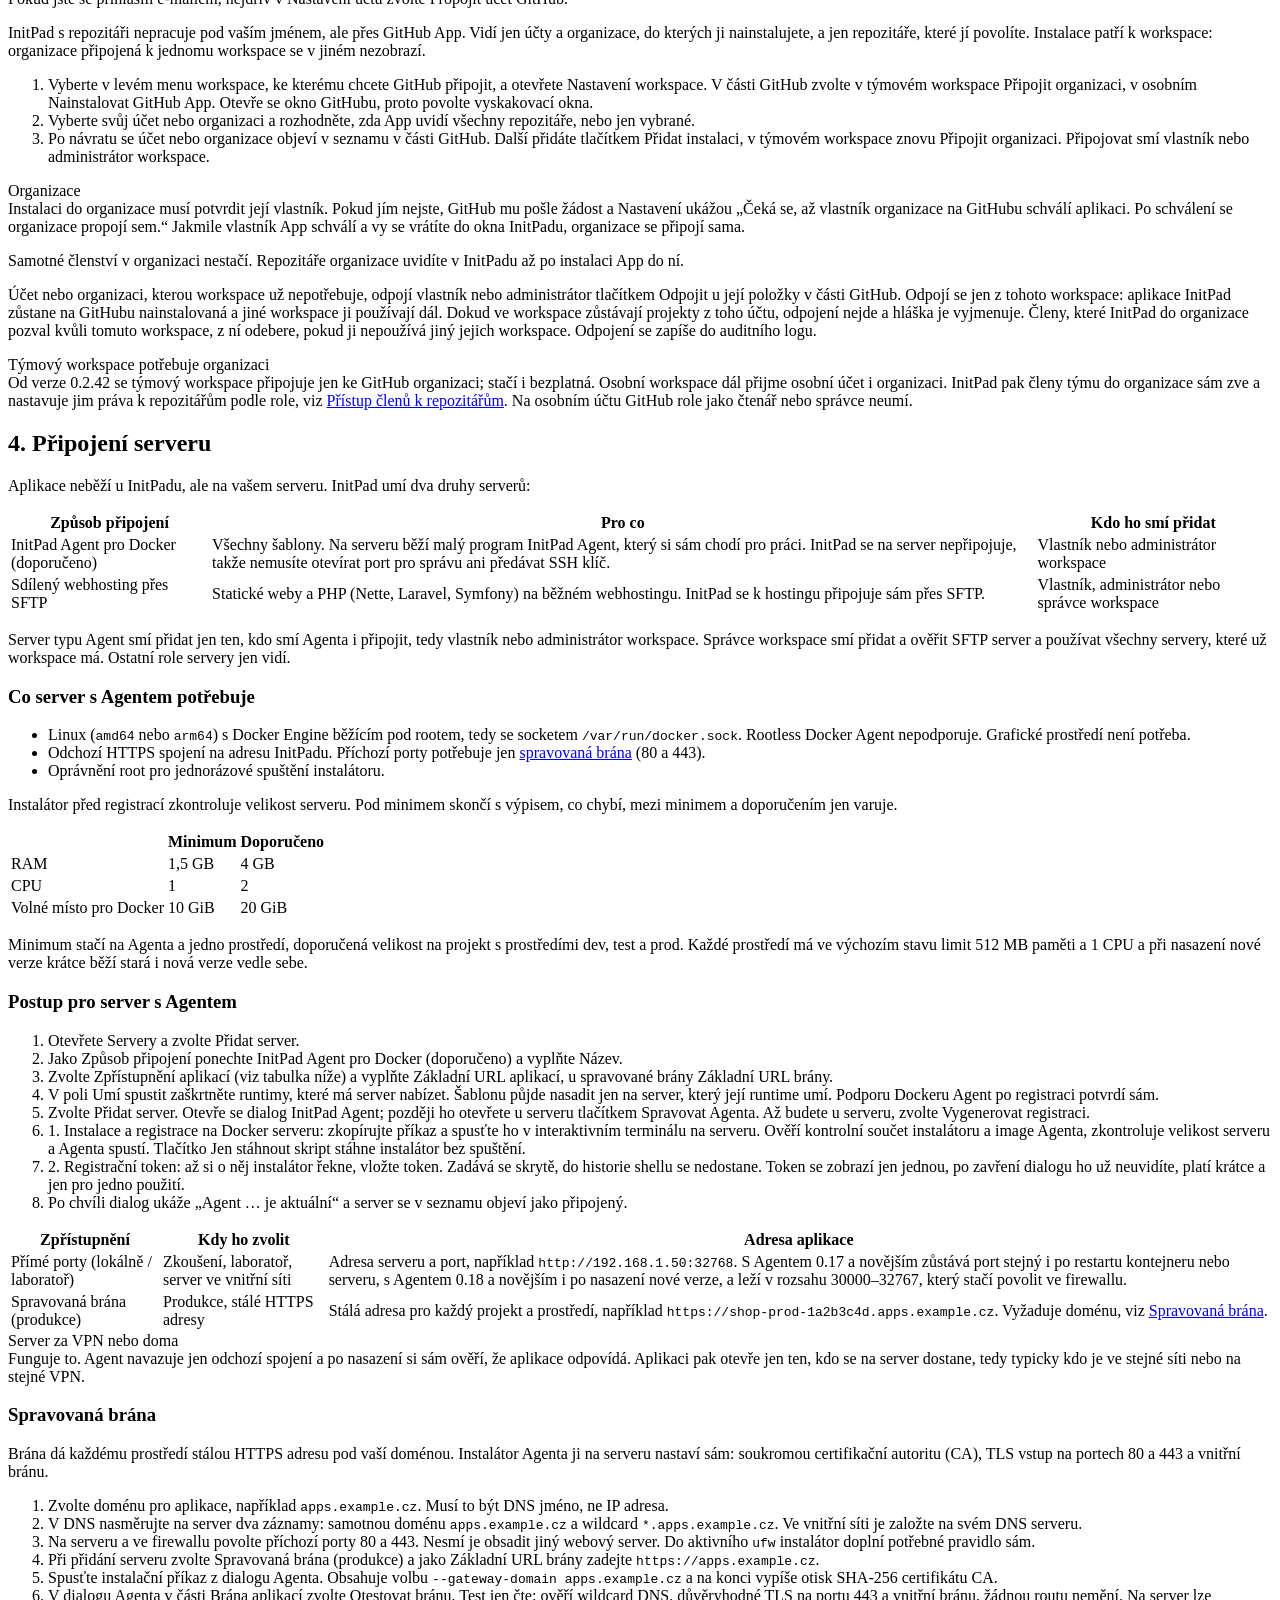
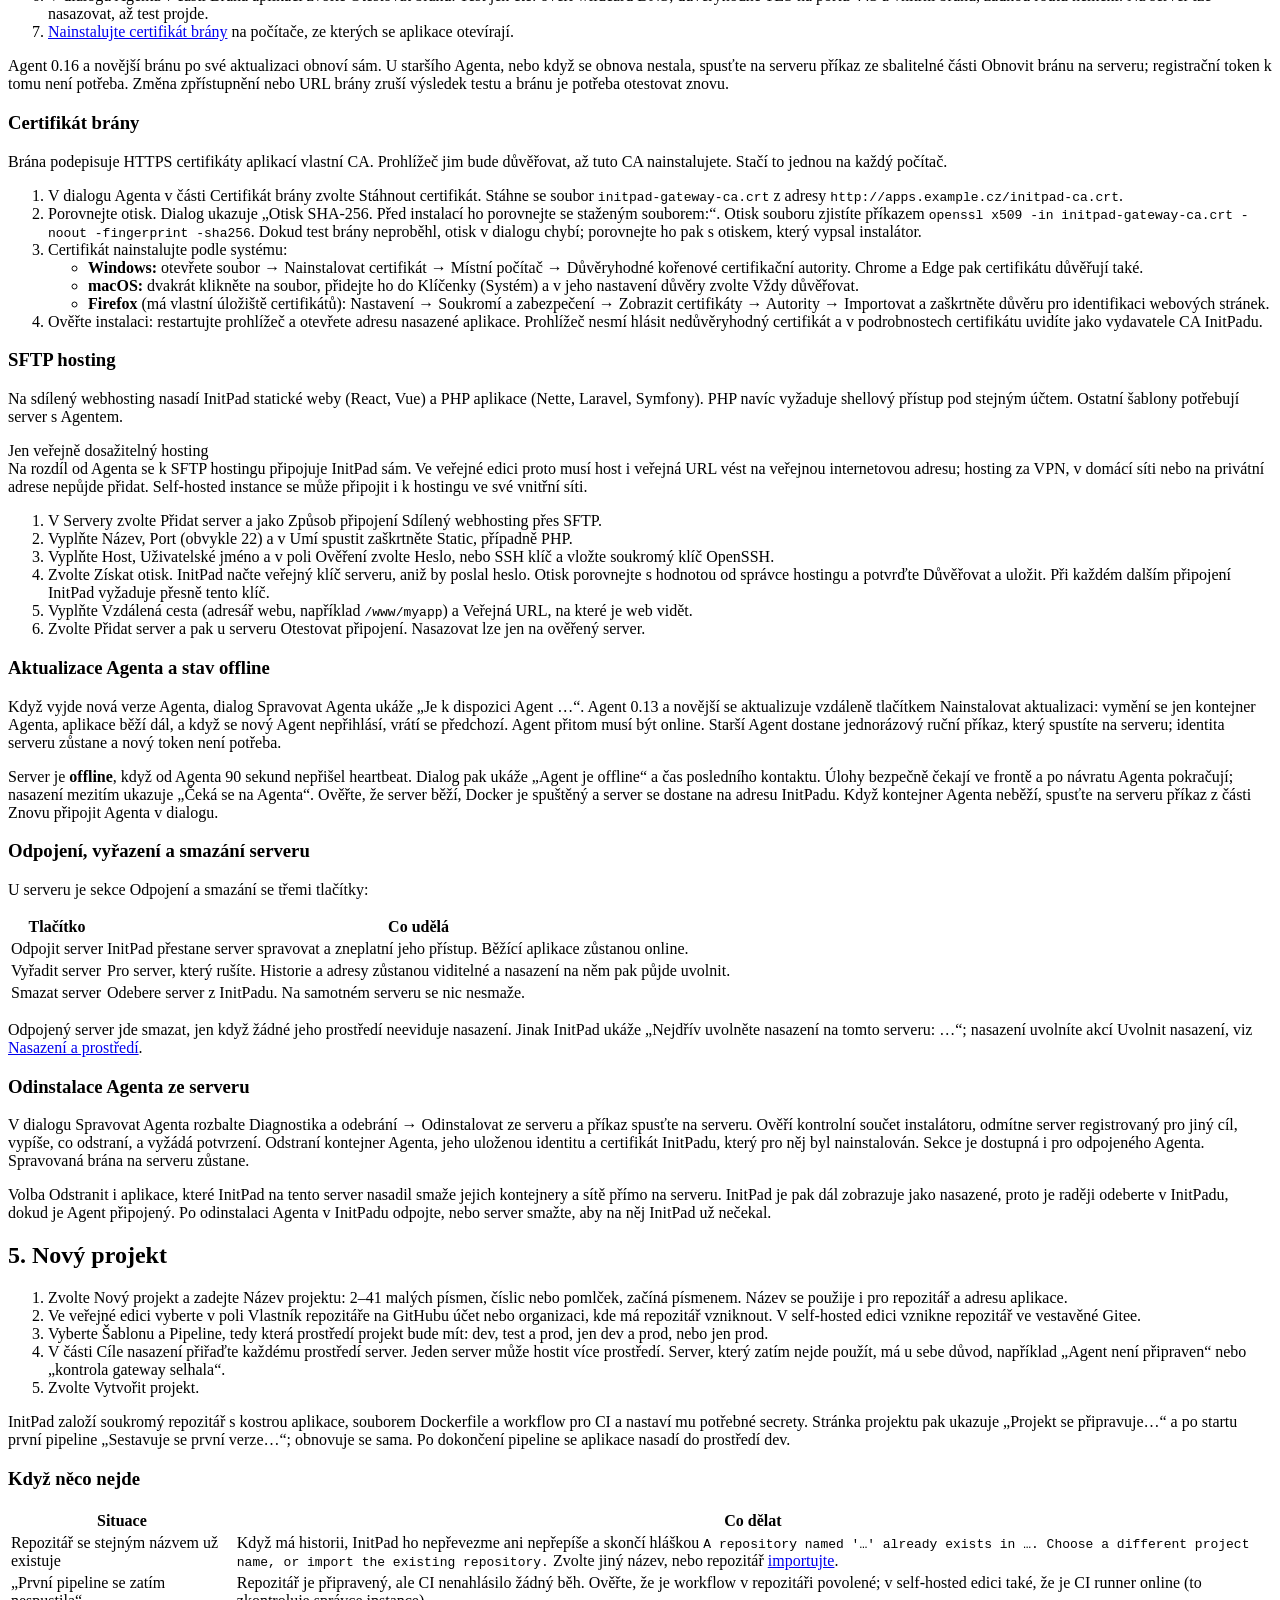
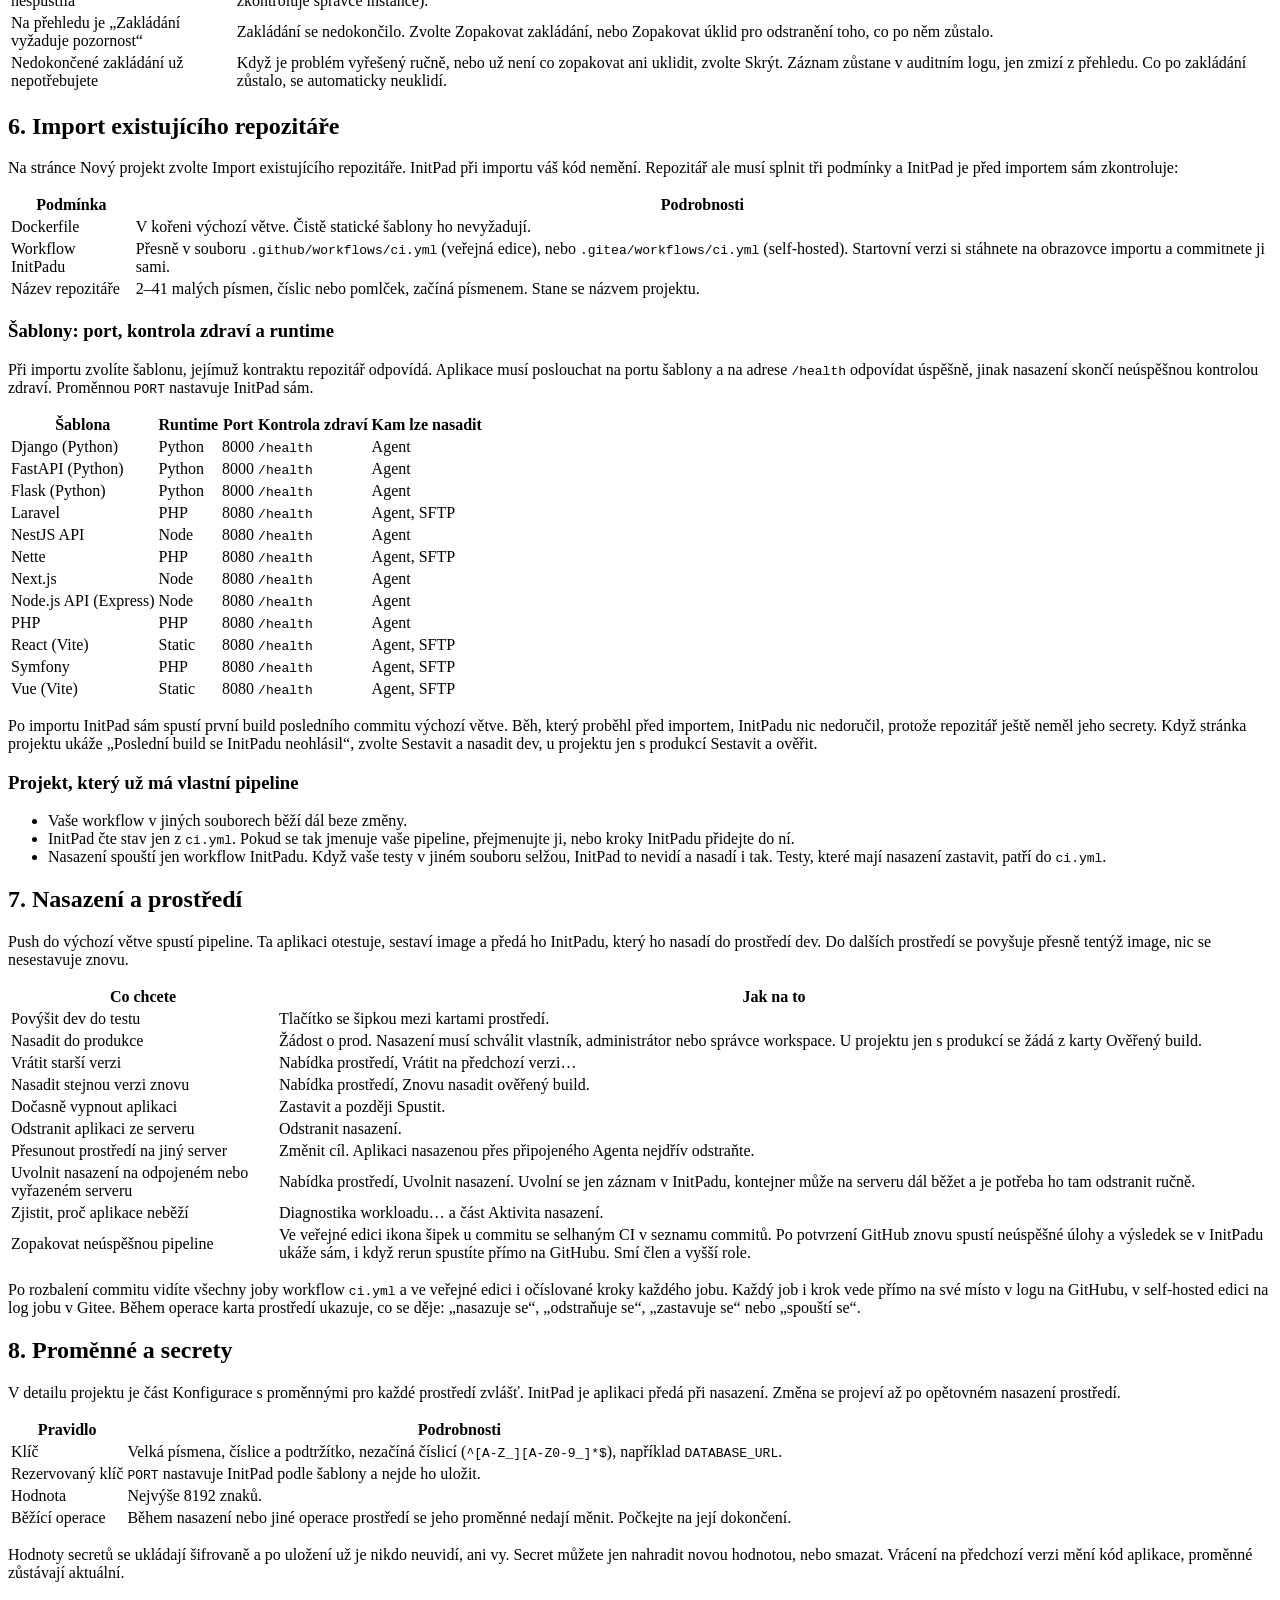
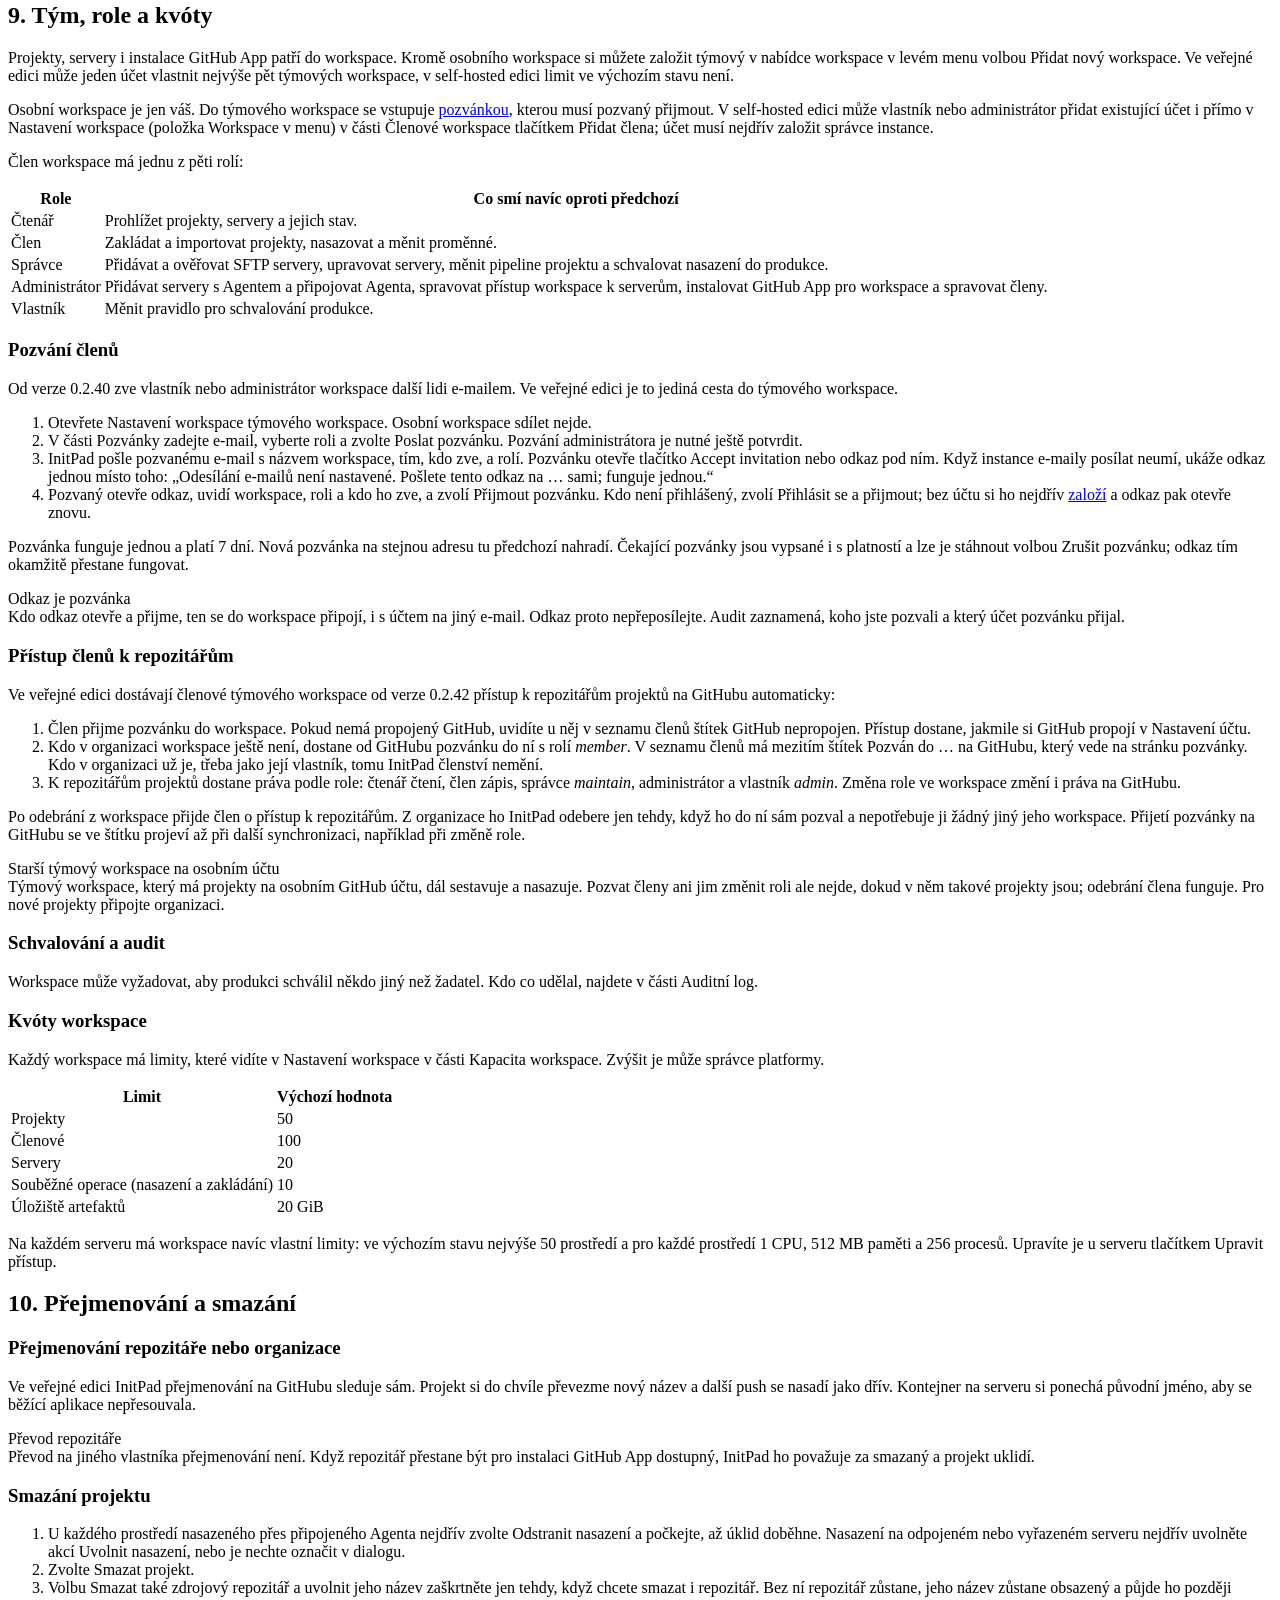
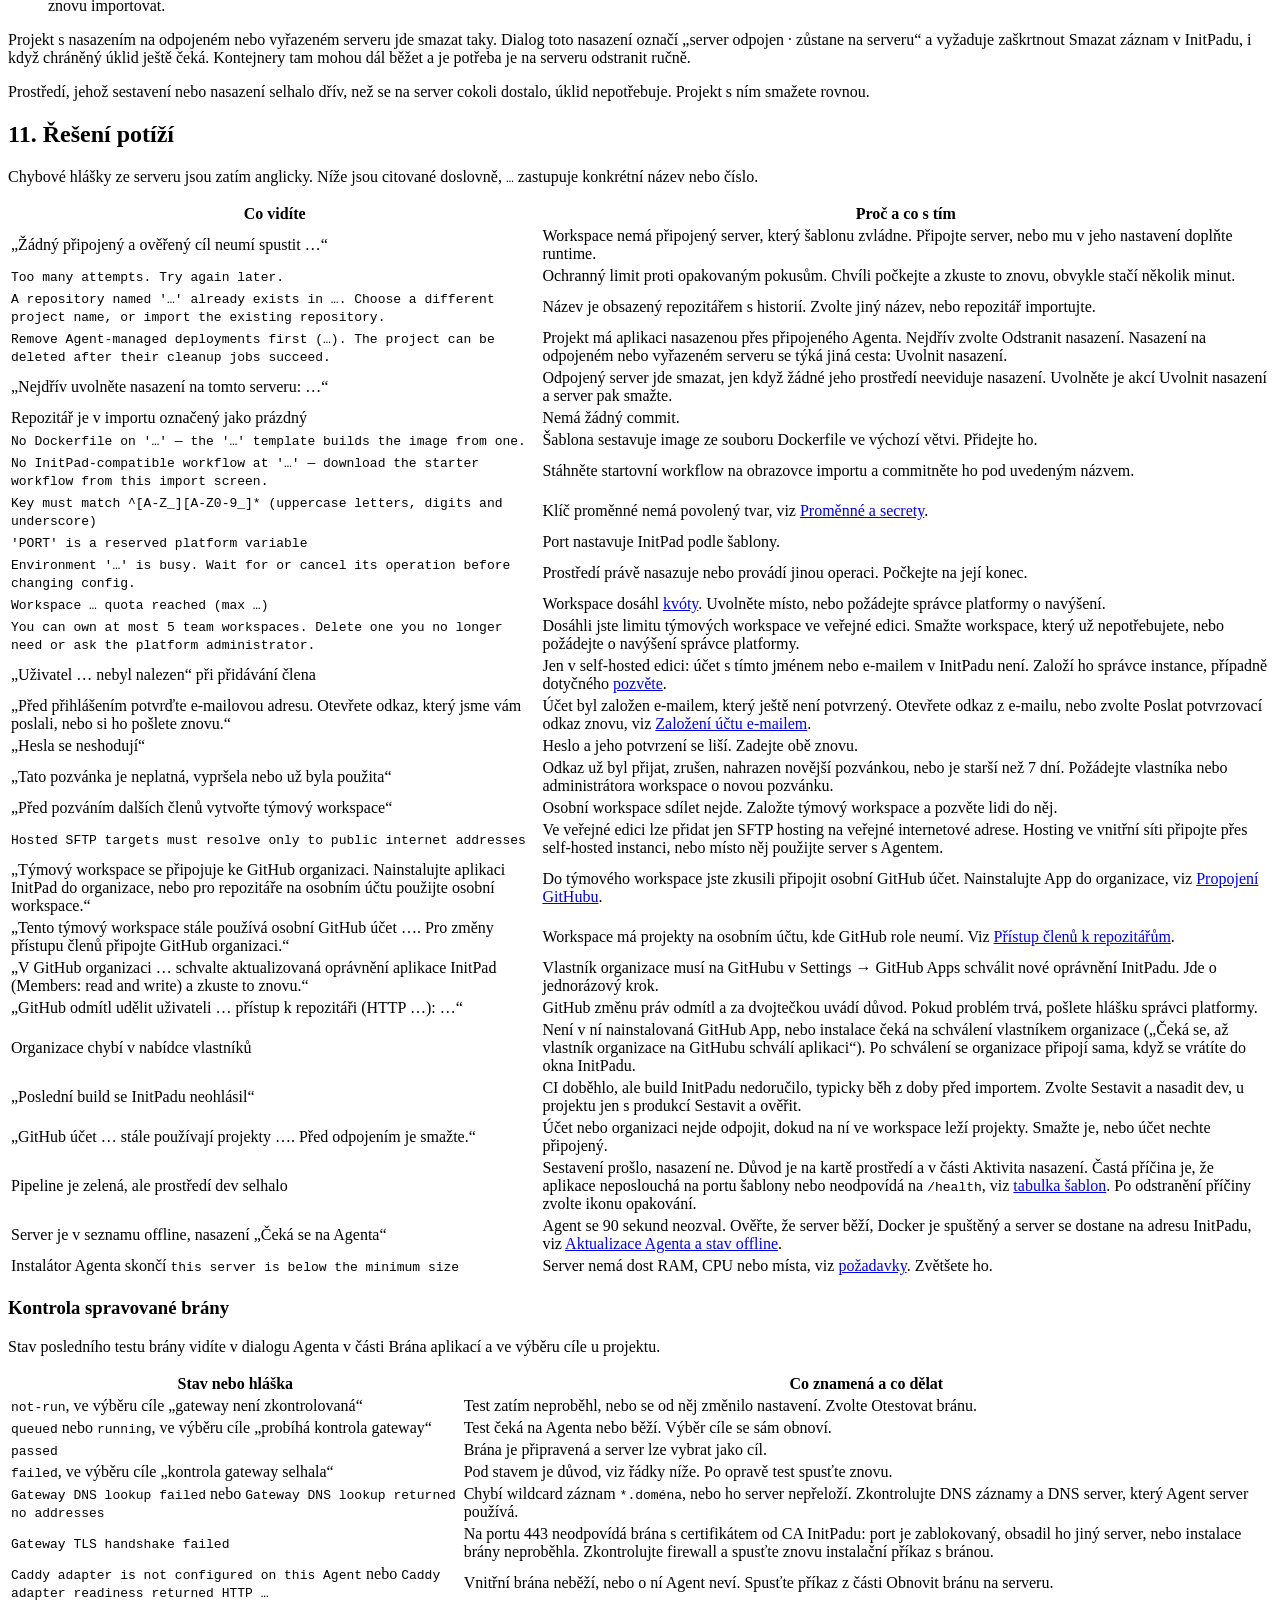
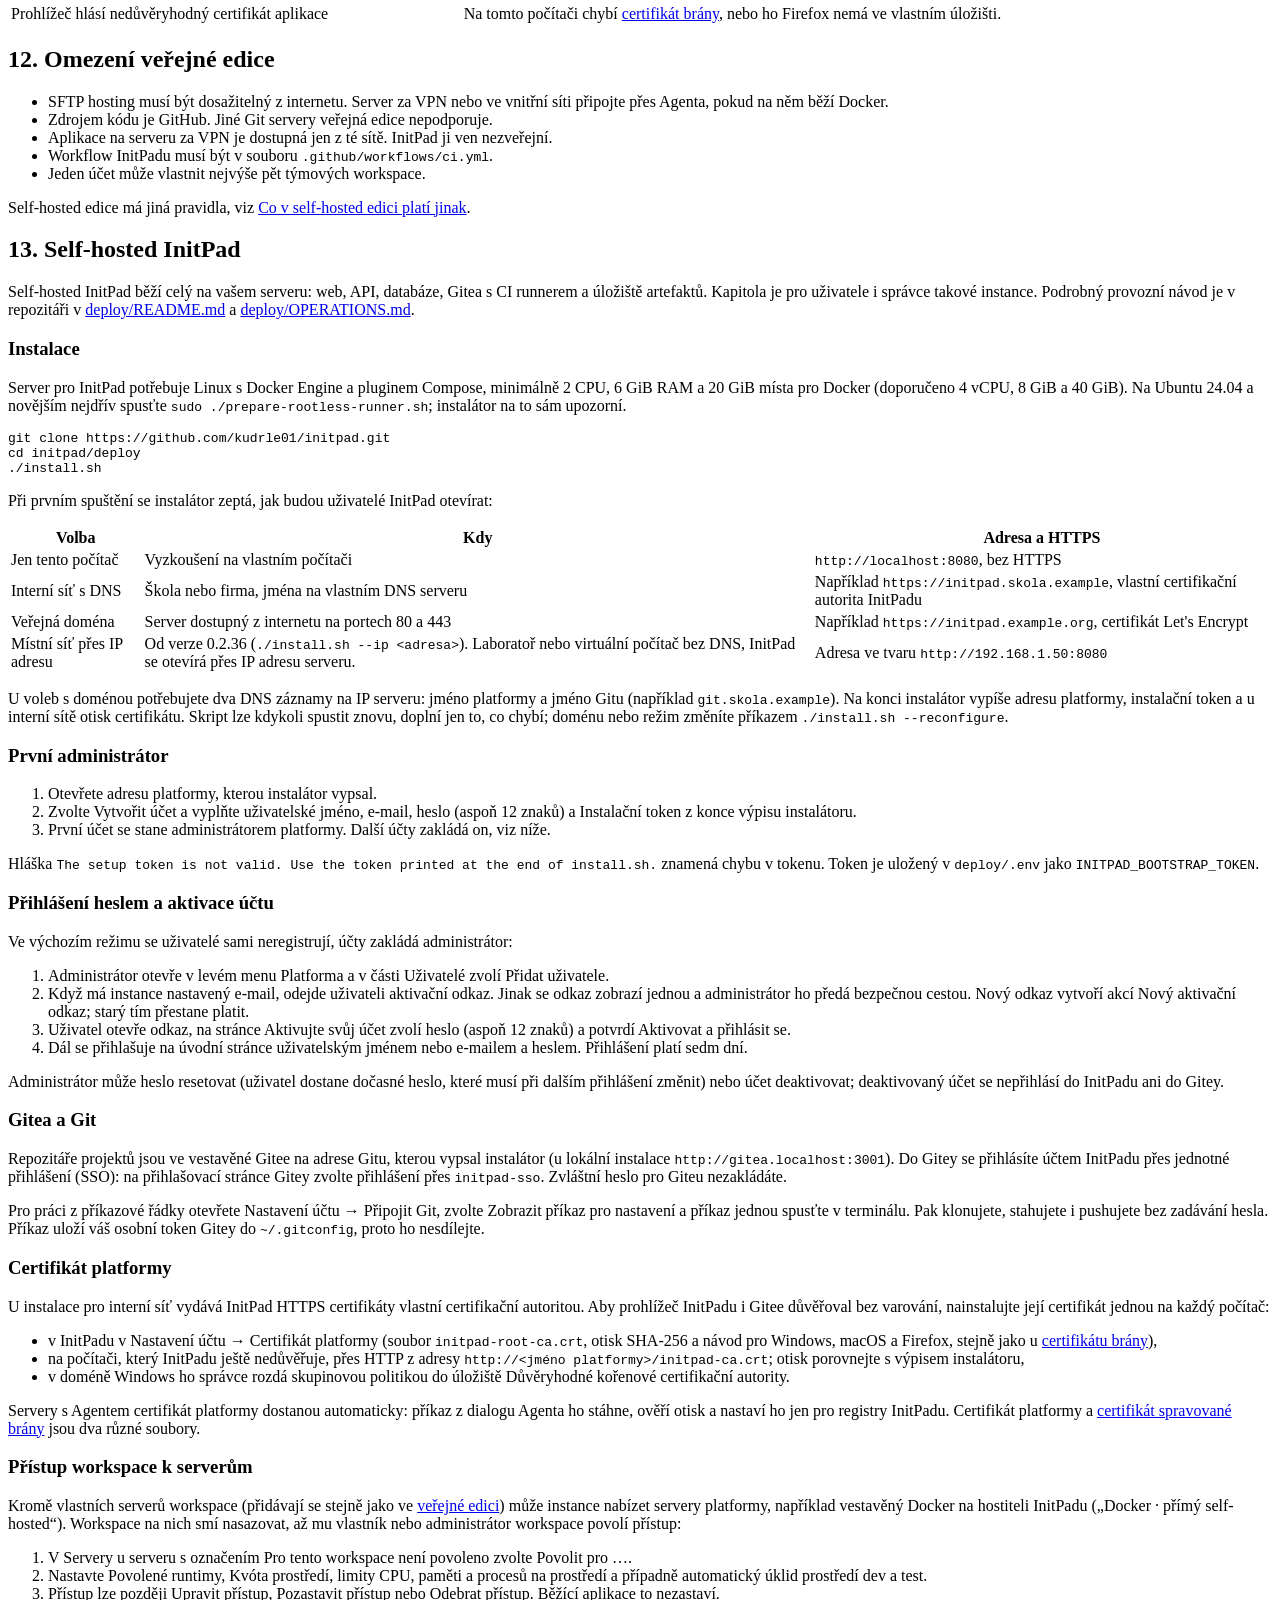
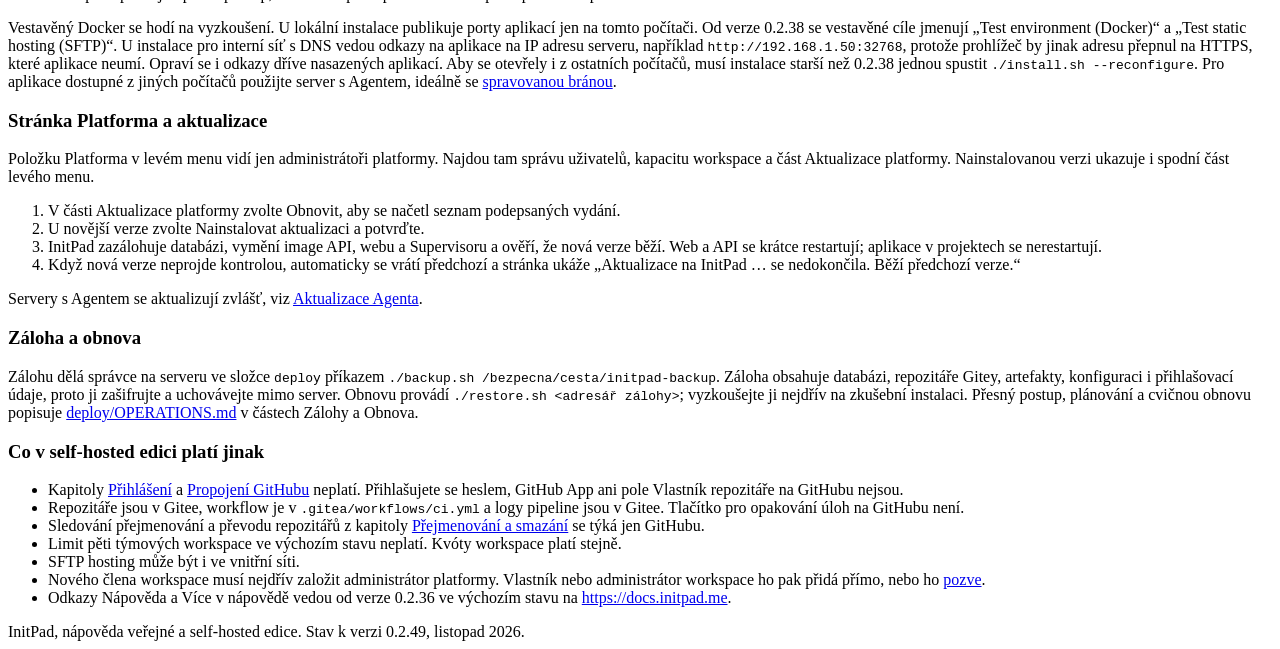
==== commit feb45ecf: "docs: update the help to InitPad 0.2.49 Stable host port across deployments of direct-port environme" ====
--- a/public/cs/index.html
+++ b/public/cs/index.html
@@ -42,7 +42,7 @@
 </div>
 
 <h1>Nápověda InitPad</h1>
-<p class="subtitle">Veřejná edice propojená s GitHubem a self-hosted instalace. Popisuje verzi 0.2.47.</p>
+<p class="subtitle">Veřejná edice propojená s GitHubem a self-hosted instalace. Popisuje verzi 0.2.49.</p>
 
 <h2 id="getting-started">1. Začínáme</h2>
 <p>InitPad za vás založí repozitář se základem aplikace a hotovou pipeline a po každém pushi aplikaci sestaví, otestuje a nasadí na váš server. Vy píšete kód, Docker ani CI nastavovat nemusíte.</p>
@@ -83,7 +83,7 @@
   <li>E-mail a heslo, od verze 0.2.40. Postup popisuje část <a href="#email-sign-in">Založení účtu e-mailem</a> níže.</li>
 </ul>
 <p>Přihlášení platí sedm dní. Po aktualizaci platformy se může stát, že se budete muset přihlásit znovu. Když mezitím vyjde nová verze InitPadu, otevřená karta ukáže <q>InitPad byl aktualizován</q> a novou verzi načtete tlačítkem <span class="ui">Obnovit</span>.</p>
-<p>Verzi InitPadu, se kterou pracujete, vidíte vlevo dole pod svým účtem, například <span class="ui">InitPad 0.2.47</span>. Záložka otevřená během aktualizace se při dalším kliknutí sama jednou obnoví a načte novou verzi.</p>
+<p>Verzi InitPadu, se kterou pracujete, vidíte vlevo dole pod svým účtem, například <span class="ui">InitPad 0.2.49</span>. Záložka otevřená během aktualizace se při dalším kliknutí sama jednou obnoví a načte novou verzi.</p>
 <h3 id="email-sign-in">Založení účtu e-mailem</h3>
 <ol class="steps">
   <li>Na úvodní stránce zvolte <span class="ui">Vytvořit účet</span> a vyplňte <span class="ui">Uživatelské jméno</span>, <span class="ui">E-mail</span>, <span class="ui">Heslo</span> (aspoň 12 znaků) a <span class="ui">Potvrzení hesla</span>.</li>
@@ -150,7 +150,7 @@
 </ol>
 <div class="scroll"><table>
   <tr><th>Zpřístupnění</th><th>Kdy ho zvolit</th><th>Adresa aplikace</th></tr>
-  <tr><td><span class="ui">Přímé porty (lokálně / laboratoř)</span></td><td>Zkoušení, laboratoř, server ve vnitřní síti</td><td>Adresa serveru a port, například <code>http://192.168.1.50:32768</code>. S Agentem 0.17 a novějším zůstává port stejný i po restartu kontejneru nebo serveru a leží v rozsahu 30000–32767, který stačí povolit ve firewallu.</td></tr>
+  <tr><td><span class="ui">Přímé porty (lokálně / laboratoř)</span></td><td>Zkoušení, laboratoř, server ve vnitřní síti</td><td>Adresa serveru a port, například <code>http://192.168.1.50:32768</code>. S Agentem 0.17 a novějším zůstává port stejný i po restartu kontejneru nebo serveru, s Agentem 0.18 a novějším i po nasazení nové verze, a leží v rozsahu 30000–32767, který stačí povolit ve firewallu.</td></tr>
   <tr><td><span class="ui">Spravovaná brána (produkce)</span></td><td>Produkce, stálé HTTPS adresy</td><td>Stálá adresa pro každý projekt a prostředí, například <code>https://shop-prod-1a2b3c4d.apps.example.cz</code>. Vyžaduje doménu, viz <a href="#gateway">Spravovaná brána</a>.</td></tr>
 </table></div>
 <div class="box tip"><div class="t">Server za VPN nebo doma</div>
@@ -501,7 +501,7 @@
   <li>Odkazy <span class="ui">Nápověda</span> a <span class="ui">Více v nápovědě</span> vedou od verze 0.2.36 ve výchozím stavu na <a href="https://docs.initpad.me">https://docs.initpad.me</a>.</li>
 </ul>
 
-<footer>InitPad, nápověda veřejné a self-hosted edice. Stav k verzi 0.2.47, listopad 2026.</footer>
+<footer>InitPad, nápověda veřejné a self-hosted edice. Stav k verzi 0.2.49, listopad 2026.</footer>
 </main>
 </div>
 <script>(function(){var a=document.querySelector('.lang a[hreflang]');if(!a)return;var b=a.getAttribute('href');function u(){a.setAttribute('href',b+location.hash);}u();addEventListener('hashchange',u);})();</script>
